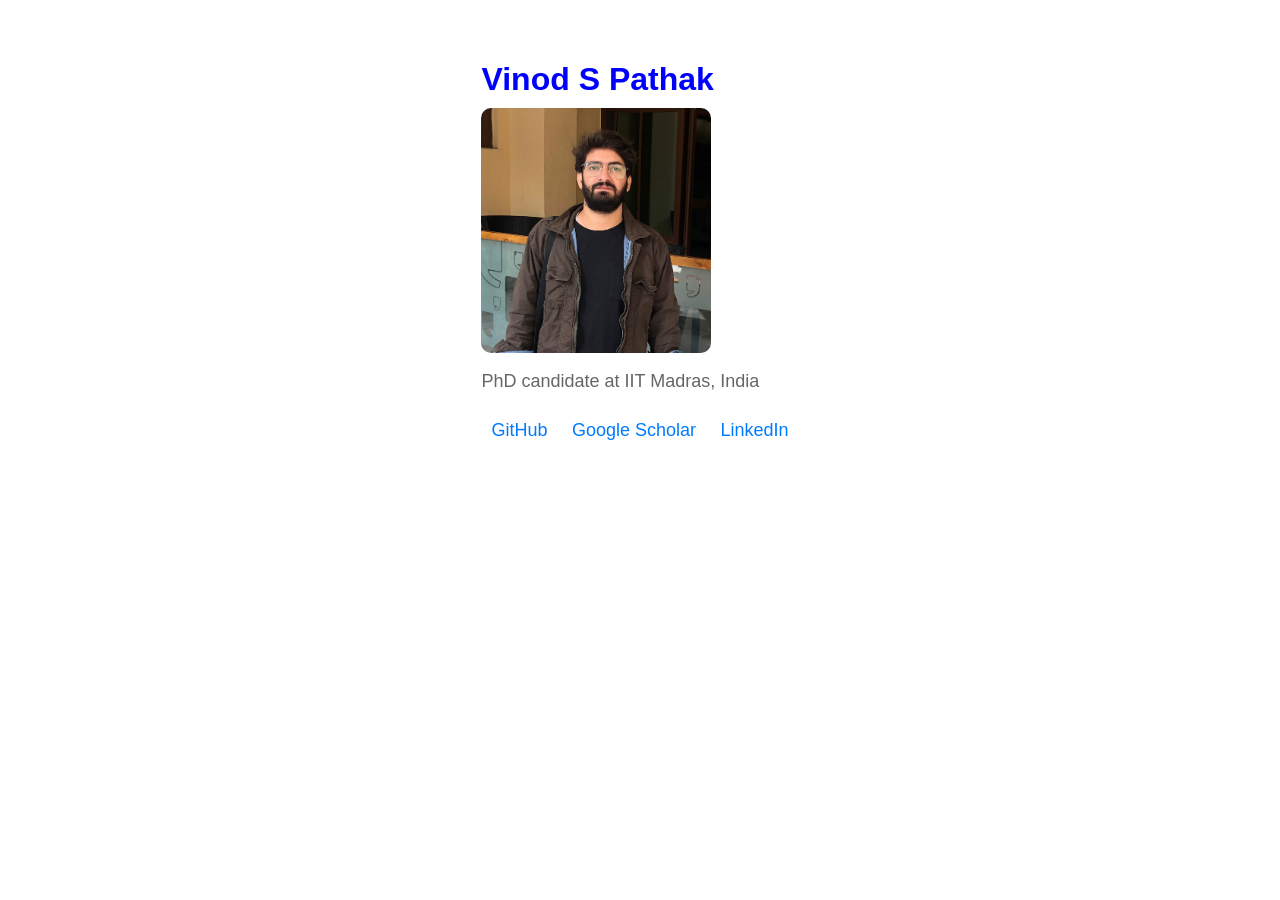
==== index.html @ f6990a07 "Update index.html" ====
<!DOCTYPE html>
<html lang="en">
<head>
    <meta charset="UTF-8">
    <meta name="viewport" content="width=device-width, initial-scale=1.0">
    <title>Vinod S Pathak</title>
    <style>
        body {
            font-family: Arial, sans-serif;
            background-color: white;
            margin: 0;
            padding: 20px;
            display: flex;
            justify-content: center;
        }
        .container {
            max-width: 900px;
            background: white;
            padding: 20px;
            border-radius: 10px;
            text-align: left;
        }
        img {
            width: 230px;  /* Adjust width for portrait */
            height: auto; /* Adjust height for portrait */
            border-radius: 10px; /* Slightly rounded corners */
            margin-top: 10px;
            display: block;
        }
        h1 {
            color: blue; /* Changed name color to blue */
            margin-bottom: 10px;
        }
        p {
            font-size: 18px;
            color: #666;
        }
        .links a {
            display: inline-block;
            margin: 10px;
            text-decoration: none;
            font-size: 18px;
            color: #007BFF;
        }
    </style>
</head>
<body>
    <div class="container">
        <h1>Vinod S Pathak</h1> <!-- Name moved to the left -->
        <img src="profile.jpg" alt="Vinod S Pathak"> <!-- Profile picture below name, now portrait -->
        <p>PhD candidate at IIT Madras, India</p> 
        <div class="links">
            <a href="https://github.com/vinodspathak" target="_blank">GitHub</a>
            <a href="https://scholar.google.com/" target="_blank">Google Scholar</a>
            <a href="https://linkedin.com/in/vinod-s-pathak" target="_blank">LinkedIn</a>
        </div>
    </div>
</body>
</html>
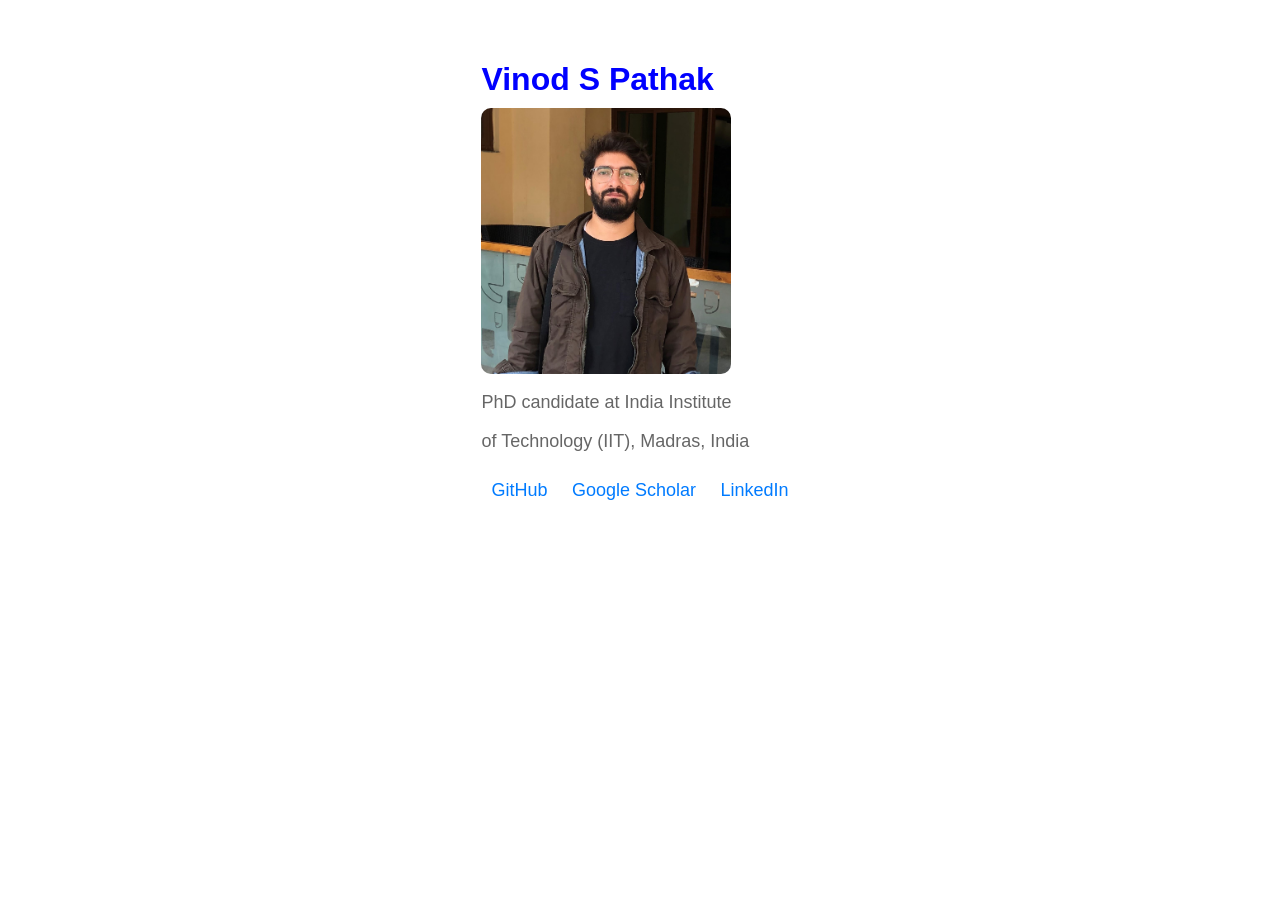
==== commit 44a44e40: "Update index.html" ====
--- a/index.html
+++ b/index.html
@@ -14,14 +14,14 @@
             justify-content: center;
         }
         .container {
-            max-width: 900px;
+            max-width: 700px;
             background: white;
             padding: 20px;
             border-radius: 10px;
             text-align: left;
         }
         img {
-            width: 230px;  /* Adjust width for portrait */
+            width: 250px;  /* Adjust width for portrait */
             height: auto; /* Adjust height for portrait */
             border-radius: 10px; /* Slightly rounded corners */
             margin-top: 10px;
@@ -48,7 +48,9 @@
     <div class="container">
         <h1>Vinod S Pathak</h1> <!-- Name moved to the left -->
         <img src="profile.jpg" alt="Vinod S Pathak"> <!-- Profile picture below name, now portrait -->
-        <p>PhD candidate at IIT Madras, India</p> 
+        <p>PhD candidate at India Institute</p>
+        <p>of Technology (IIT), Madras, India</p>
+        
         <div class="links">
             <a href="https://github.com/vinodspathak" target="_blank">GitHub</a>
             <a href="https://scholar.google.com/" target="_blank">Google Scholar</a>
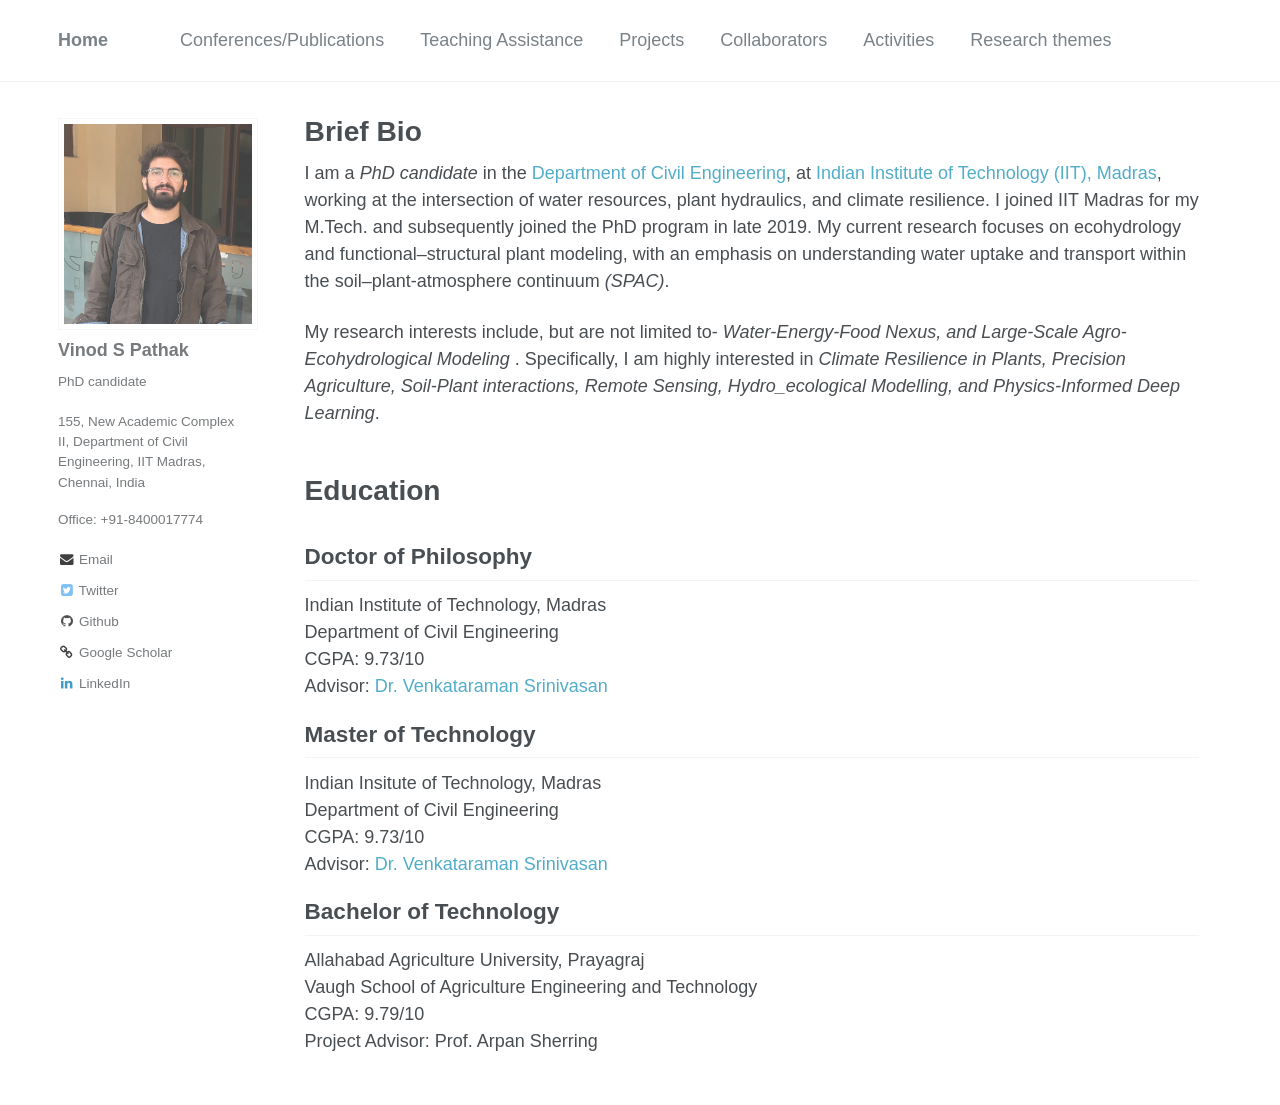
==== commit a9a09d25: "Initial clean personal website" ====
--- a/index.html
+++ b/index.html
@@ -1,61 +1,104 @@
 <!DOCTYPE html>
 <html lang="en">
 <head>
-    <meta charset="UTF-8">
-    <meta name="viewport" content="width=device-width, initial-scale=1.0">
-    <title>Vinod S Pathak</title>
-    <style>
-        body {
-            font-family: Arial, sans-serif;
-            background-color: white;
-            margin: 0;
-            padding: 20px;
-            display: flex;
-            justify-content: center;
-        }
-        .container {
-            max-width: 700px;
-            background: white;
-            padding: 20px;
-            border-radius: 10px;
-            text-align: left;
-        }
-        img {
-            width: 250px;  /* Adjust width for portrait */
-            height: auto; /* Adjust height for portrait */
-            border-radius: 10px; /* Slightly rounded corners */
-            margin-top: 10px;
-            display: block;
-        }
-        h1 {
-            color: blue; /* Changed name color to blue */
-            margin-bottom: 10px;
-        }
-        p {
-            font-size: 18px;
-            color: #666;
-        }
-        .links a {
-            display: inline-block;
-            margin: 10px;
-            text-decoration: none;
-            font-size: 18px;
-            color: #007BFF;
-        }
-    </style>
+	<meta http-equiv="content-type" content="text/html; charset=UTF-8"><meta charset="utf-8"> <!-- begin SEO -->
+	<title>Vinod S Pathak</title>
+	<link href="https://vinodspathak.github.io/feed.xml" type="application/atom+xml" rel="alternate" title="Vinod S Pathak"> 
+	<meta name="HandheldFriendly" content="True">
+	<meta name="MobileOptimized" content="320">
+	<meta name="viewport" content="width=device-width, initial-scale=1.0">
+	<link rel="stylesheet" href="css/main.css">
+	<script src="https://code.jquery.com/jquery-1.10.2.js"></script>
+	<script> 
+		$(function(){
+		  $("#header").load("header.html");
+		  $("#profile_intro").load("profile_intro.html");
+		  $("#button").load("buttons.html");
+		});
+	</script> 
+	<script>
+  (function(i,s,o,g,r,a,m){i['GoogleAnalyticsObject']=r;i[r]=i[r]||function(){
+  (i[r].q=i[r].q||[]).push(arguments)},i[r].l=1*new Date();a=s.createElement(o),
+  m=s.getElementsByTagName(o)[0];a.async=1;a.src=g;m.parentNode.insertBefore(a,m)
+  })(window,document,'script','https://www.google-analytics.com/analytics.js','ga');
+  ga('create', 'UA-96174454-1', 'auto');
+  ga('send', 'pageview');
+</script> 
 </head>
-<body>
-    <div class="container">
-        <h1>Vinod S Pathak</h1> <!-- Name moved to the left -->
-        <img src="profile.jpg" alt="Vinod S Pathak"> <!-- Profile picture below name, now portrait -->
-        <p>PhD candidate at India Institute</p>
-        <p>of Technology (IIT), Madras, India</p>
-        
-        <div class="links">
-            <a href="https://github.com/vinodspathak" target="_blank">GitHub</a>
-            <a href="https://scholar.google.com/" target="_blank">Google Scholar</a>
-            <a href="https://linkedin.com/in/vinod-s-pathak" target="_blank">LinkedIn</a>
-        </div>
-    </div>
-</body>
-</html>
+
+<body data-gr-c-s-loaded="true">
+	<div class="masthead" id="header">	
+	</div>
+	<div id="main" role="main">
+		<div class="sidebar sticky">
+			<div itemscope="" itemtype="http://schema.org/Person">
+				<div class="author__avatar"> 
+					<img src="img/mypic.jpg" alt="Vinod S Pathak" style="width: 300px; height: auto;">
+				</div>
+				<div id="profile_intro" class="author__content">
+					
+				</div>
+				<div class="author__urls-wrapper" id="button"> 
+					
+				</div>
+			</div>
+		</div>
+	<div>
+		<article class="page">
+			<meta itemprop="headline" content="About me">
+			<meta itemprop="description" content="About me">
+			<div class="page__inner-wrap">
+				<header>
+					<h1 class="page__title" itemprop="headline">Brief Bio
+					</h1>
+				</header>
+				<section class="page__content" itemprop="text">
+					<p> I am a <i>PhD candidate</i> in the <a href="https://civil.iitm.ac.in/">Department of Civil Engineering</a>, at <a href="https://iitm.ac.in/">Indian Institute of Technology (IIT), Madras</a>, working at the intersection of water resources, plant hydraulics, and climate resilience. I joined IIT Madras for my M.Tech. and subsequently joined the PhD program in late 2019.  My current research focuses on ecohydrology and functional–structural plant modeling, with an emphasis on understanding water uptake and transport within the soil–plant-atmosphere continuum <i>(SPAC)</i>. </p> 
+
+                    <p>My research interests include, but are not limited to- <i>Water-Energy-Food
+Nexus, and Large-Scale Agro-Ecohydrological Modeling </i>. Specifically, I am highly interested in  <i>Climate Resilience in Plants, Precision Agriculture, Soil-Plant interactions, Remote Sensing, Hydro_ecological Modelling, and Physics-Informed Deep Learning</i>. </p>
+
+                    <br>
+
+                    <h1 class="page__title" itemprop="headline">Education</h1>
+                    <br>
+
+                    <h2 class="page__title" itemprop="headline">Doctor of Philosophy</h2>
+
+                    <p>Indian Institute of Technology, Madras
+                    <br>Department of Civil Engineering
+                    <br>CGPA: 9.73/10
+                    <br>Advisor: <a href="https://civil.iitm.ac.in/faculty/venkatraman/"> Dr. Venkataraman Srinivasan</a></p> 
+
+                    <h2 class="page__title" itemprop="headline">Master of Technology</h2>
+                    <p>Indian Insitute of Technology, Madras
+                    <br>Department of Civil Engineering
+                    <br>CGPA: 9.73/10
+                    <br> Advisor: <a href="https://civil.iitm.ac.in/faculty/venkatraman/"> Dr. Venkataraman Srinivasan</a></p> 
+
+                    <h2 class="page__title" itemprop="headline">Bachelor of Technology</h2>
+                    <p>Allahabad Agriculture University, Prayagraj
+                    <br>Vaugh School of Agriculture Engineering and Technology
+                    <br>CGPA: 9.79/10
+                    <br>Project Advisor: Prof. Arpan Sherring</p>  
+                    
+
+                    
+
+					
+					
+
+					
+				</section>
+				<footer class="page__meta"></footer>
+			</div>
+		</article>
+	</div>
+
+
+
+<script src="js/main.js">
+</script>
+
+
+</body><span class="gr__tooltip"><span class="gr__tooltip-content"></span><i class="gr__tooltip-logo"></i><span class="gr__triangle"></span></span></html>
--- a/css/main.css
+++ b/css/main.css
@@ -0,0 +1,4 @@
+a:focus{outline:thin dotted #f89406;outline:5px auto #f89406;outline-offset:-2px}*,*:before,*:after{-moz-box-sizing:border-box;-webkit-box-sizing:border-box;box-sizing:border-box}html{box-sizing:border-box;background-color:#fff;font-size:16px;-webkit-text-size-adjust:100%;-ms-text-size-adjust:100%}@media (min-width: 31.25em){html{font-size:18px}}body{margin:0}::-moz-selection{color:#fff;background:#000}::selection{color:#fff;background:#000}article,aside,details,figcaption,figure,footer,header,hgroup,main,nav,section{display:block}audio,canvas,video{display:inline-block;*display:inline;*zoom:1}audio:not([controls]){display:none}a{color:#52adc8}a:hover,a:active{outline:0}sub,sup{position:relative;font-size:75%;line-height:0;vertical-align:baseline}sup{top:-0.5em}sub{bottom:-0.25em}img{max-width:100%;width:auto\9;height:auto;vertical-align:middle;border:0;-ms-interpolation-mode:bicubic}#map_canvas img,.google-maps img{max-width:none}button,input,select,textarea{margin:0;font-size:100%;vertical-align:middle}button,input{*overflow:visible;line-height:normal}button::-moz-focus-inner,input::-moz-focus-inner{padding:0;border:0}button,html input[type="button"],input[type="reset"],input[type="submit"]{-webkit-appearance:button;cursor:pointer}label,select,button,input[type="button"],input[type="reset"],input[type="submit"],input[type="radio"],input[type="checkbox"]{cursor:pointer}input[type="search"]{box-sizing:content-box;-webkit-appearance:textfield}input[type="search"]::-webkit-search-decoration,input[type="search"]::-webkit-search-cancel-button{-webkit-appearance:none}textarea{overflow:auto;vertical-align:top}body{margin:0;padding:0;color:#494e52;font-family:-apple-system,".SFNSText-Regular","San Francisco","Roboto","Segoe UI","Helvetica Neue","Lucida Grande",Arial,sans-serif;line-height:1.5}body.overflow--hidden{overflow:hidden}h1,h2,h3,h4,h5,h6{margin:2em 0 0.5em;line-height:1.2;font-family:-apple-system,".SFNSText-Regular","San Francisco","Roboto","Segoe UI","Helvetica Neue","Lucida Grande",Arial,sans-serif;font-weight:bold}h1{margin-top:0;font-size:1.563em}h2{font-size:1.25em}h3{font-size:1em}h4{font-size:.75em}h5{font-size:.75em}h6{font-size:.75em}small,.small{font-size:.75em}p{margin-bottom:1.3em}u,ins{text-decoration:none;border-bottom:1px solid #494e52}u a,ins a{color:inherit}del a{color:inherit}p,pre,blockquote,ul,ol,dl,figure,table,fieldset{orphans:3;widows:3}abbr[title],abbr[data-original-title]{text-decoration:none;cursor:help;border-bottom:1px dotted #494e52}blockquote{margin:2em 1em 2em 0;padding-left:1em;padding-right:1em;font-style:italic;border-left:0.25em solid #7a8288}blockquote cite{font-style:italic}blockquote cite:before{content:"\2014";padding-right:5px}a:hover,a:active{outline:0}tt,code,kbd,samp,pre{font-family:Monaco,Consolas,"Lucida Console",monospace}pre{overflow-x:auto}p>code,a>code,li>code,figcaption>code,td>code{padding-top:0.1rem;padding-bottom:0.1rem;font-size:.75em;background:#fafafa;border:1px solid #f2f3f3;border-radius:4px;box-shadow:0 1px 1px rgba(0,0,0,0.125)}p>code:before,p>code:after,a>code:before,a>code:after,li>code:before,li>code:after,figcaption>code:before,figcaption>code:after,td>code:before,td>code:after{letter-spacing:-0.2em;content:"\00a0"}hr{display:block;margin:1em 0;border:0;border-top:1px solid #f2f3f3}ul li,ol li{margin-bottom:0.5em}li ul,li ol{margin-top:0.5em}figure{display:-webkit-box;display:flex;-webkit-box-pack:justify;justify-content:space-between;-webkit-box-align:start;align-items:flex-start;flex-wrap:wrap;margin:2em 0}figure img,figure iframe,figure .fluid-width-video-wrapper{margin-bottom:1em}figure img{width:100%;border-radius:4px;-webkit-transition:all 0.2s ease-in-out;transition:all 0.2s ease-in-out}figure>a{display:block}@media (min-width: 25em){figure.half>a,figure.half>img{width:calc(50% - 0.5em)}}figure.half figcaption{width:100%}@media (min-width: 25em){figure.third>a,figure.third>img{width:calc(33.3333% - 0.5em)}}figure.third figcaption{width:100%}figcaption{margin-bottom:0.5em;color:#777a7d;font-family:Georgia,Times,serif;font-size:.75em}figcaption a{color:inherit;text-decoration:none;border-bottom:1px solid #bdc1c4;-webkit-transition:all 0.2s ease-in-out;transition:all 0.2s ease-in-out}figcaption a:hover{color:#000;border-bottom-color:#000}svg:not(:root){overflow:hidden}nav ul{margin:0;padding:0}nav li{list-style:none}nav a{text-decoration:none}nav ul li,nav ol li{margin-bottom:0}nav li ul,nav li ol{margin-top:0}b,i,strong,em,blockquote,p,q,span,figure,img,h1,h2,header,input,a,tr,td,form button,input[type="submit"],.btn,#goog-wm-sb,.highlight,.archive__item-teaser{-webkit-transition:all 0.2s ease-in-out;transition:all 0.2s ease-in-out}.hidden{display:none;visibility:hidden}.load{display:none}.transparent{opacity:0}.visually-hidden,.screen-reader-text,.screen-reader-text span,.screen-reader-shortcut{position:absolute !important;clip:rect(1px, 1px, 1px, 1px);height:1px !important;width:1px !important;border:0 !important;overflow:hidden}body:hover .visually-hidden a,body:hover .visually-hidden input,body:hover .visually-hidden button{display:none !important}.screen-reader-text:focus,.screen-reader-shortcut:focus{clip:auto !important;height:auto !important;width:auto !important;display:block;font-size:1em;font-weight:bold;padding:15px 23px 14px;background:#fff;z-index:100000;text-decoration:none;box-shadow:0 0 2px 2px rgba(0,0,0,0.6)}.skip-link{position:fixed;z-index:20;margin:0;font-family:-apple-system,".SFNSText-Regular","San Francisco","Roboto","Segoe UI","Helvetica Neue","Lucida Grande",Arial,sans-serif;white-space:nowrap}.skip-link li{height:0;width:0;list-style:none}.text-left{text-align:left}.text-center{text-align:center}.text-right{text-align:right}.text-justify{text-align:justify}.text-nowrap{white-space:nowrap}.cf{clear:both}.wrapper{max-width:600px;margin-left:auto;margin-right:auto}.wrapper:after{content:" ";display:block;clear:both}.align-left{display:block;margin-left:auto;margin-right:auto}@media (min-width: 25em){.align-left{float:left;margin-right:1em}}.align-right{display:block;margin-left:auto;margin-right:auto}@media (min-width: 25em){.align-right{float:right;margin-left:1em}}.align-center{display:block;margin-left:auto;margin-right:auto}@media (min-width: 37.5em){.full{margin-right:-19.49153% !important}}.icon{display:inline-block;fill:currentColor;width:1em;height:1.1em;line-height:1;position:relative;top:-0.1em;vertical-align:middle}.social-icons .fa{color:#000}.social-icons .fa-behance,.social-icons .fa-behance-square{color:#1769FF}.social-icons .fa-dribbble{color:#ea4c89}.social-icons .fa-facebook,.social-icons .fa-facebook-square{color:#3b5998}.social-icons .fa-flickr{color:#ff0084}.social-icons .fa-foursquare{color:#0072b1}.social-icons .fa-github,.social-icons .fa-github-alt,.social-icons .fa-github-square{color:#171516}.social-icons .fa-google-plus,.social-icons .fa-google-plus-square{color:#dd4b39}.social-icons .fa-instagram{color:#517fa4}.social-icons .fa-lastfm,.social-icons .fa-lastfm-square{color:#d51007}.social-icons .fa-linkedin,.social-icons .fa-linkedin-square{color:#007bb6}.social-icons .fa-pinterest,.social-icons .fa-pinterest-p,.social-icons .fa-pinterest-square{color:#cb2027}.social-icons .fa-rss,.social-icons .fa-rss-square{color:#fa9b39}.social-icons .fa-soundcloud{color:#f30}.social-icons .fa-stack-exchange,.social-icons .fa-stack-overflow{color:#fe7a15}.social-icons .fa-tumblr,.social-icons .fa-tumblr-square{color:#32506d}.social-icons .fa-twitter,.social-icons .fa-twitter-square{color:#55acee}.social-icons .fa-vimeo,.social-icons .fa-vimeo-square{color:#1ab7ea}.social-icons .fa-vine{color:#00bf8f}.social-icons .fa-youtube,.social-icons .fa-youtube-square,.social-icons .fa-youtube-play{color:#b00}.social-icons .fa-xing,.social-icons .fa-xing-square{color:#006567}.navicon{position:relative;width:28px;height:4px;background:#fff;margin:auto;-webkit-transition:0.3s;transition:0.3s}.navicon:before,.navicon:after{content:"";position:absolute;left:0;width:28px;height:4px;background:#fff;-webkit-transition:0.3s;transition:0.3s}.navicon:before{top:-8px}.navicon:after{bottom:-8px}.close .navicon{background:transparent}.close .navicon:before,.close .navicon:after{-webkit-transform-origin:50% 50%;-ms-transform-origin:50% 50%;transform-origin:50% 50%;top:0;width:28px}.close .navicon:before{-webkit-transform:rotate3d(0, 0, 1, 45deg);transform:rotate3d(0, 0, 1, 45deg)}.close .navicon:after{-webkit-transform:rotate3d(0, 0, 1, -45deg);transform:rotate3d(0, 0, 1, -45deg)}@media (min-width: 37.5em){.sticky{clear:both;position:-webkit-sticky;position:sticky;top:2em}.sticky::after{clear:both;content:"";display:table}.sticky>*{display:block}}.well{min-height:20px;padding:19px;margin-bottom:20px;background-color:#f5f5f5;border:1px solid #e3e3e3;border-radius:4px;box-shadow:inset 0 1px 1px rgba(0,0,0,0.05)}.show-modal{overflow:hidden;position:relative}.show-modal:before{position:absolute;content:"";top:0;left:0;width:100%;height:100%;z-index:999;background-color:rgba(255,255,255,0.85)}.show-modal .modal{display:block}.modal{display:none;position:fixed;width:300px;top:50%;left:50%;margin-left:-150px;margin-top:-150px;min-height:0;z-index:9999;background:#fff;border:1px solid #f2f3f3;border-radius:4px;box-shadow:0 1px 1px rgba(0,0,0,0.125)}.modal__title{margin:0;padding:0.5em 1em}.modal__supporting-text{padding:0 1em 0.5em 1em}.modal__actions{padding:0.5em 1em;border-top:1px solid #f2f3f3}.footnote{color:#9ba1a6;text-decoration:none}.footnotes{color:#9ba1a6}.footnotes ol,.footnotes li,.footnotes p{margin-bottom:0;font-size:.75em}a.reversefootnote{color:#7a8288;text-decoration:none}a.reversefootnote:hover{text-decoration:underline}.required{color:#ee5f5b;font-weight:bold}@-webkit-keyframes intro{0%{opacity:0}100%{opacity:1}}@keyframes intro{0%{opacity:0}100%{opacity:1}}table{margin-bottom:1em;width:100%;font-family:-apple-system,".SFNSText-Regular","San Francisco","Roboto","Segoe UI","Helvetica Neue","Lucida Grande",Arial,sans-serif;font-size:.75em;border-collapse:collapse;border:1px solid #bdc1c4}table+table{margin-top:1em}thead{background-color:#f2f3f3;border-bottom:1px solid #bdc1c4}th{padding:0.5em;font-weight:bold;text-align:left;border-right:1px solid #bdc1c4}td{padding:0.5em;border-bottom:1px solid #bdc1c4;border-right:1px solid #bdc1c4}tr,td,th{vertical-align:middle}.btn,#goog-wm-sb{display:inline-block;margin-bottom:0.25em;padding:0.5em 1em;color:#fff !important;font-family:-apple-system,".SFNSText-Regular","San Francisco","Roboto","Segoe UI","Helvetica Neue","Lucida Grande",Arial,sans-serif;font-size:.75em;font-weight:bold;text-align:center;text-decoration:none;background-color:#7a8288;border:0 !important;border-radius:4px;cursor:pointer}.btn:hover,#goog-wm-sb:hover{background-color:#333}.btn .icon,#goog-wm-sb .icon{margin-right:0.5em}.btn .icon+.hidden,#goog-wm-sb .icon+.hidden{margin-left:-0.5em}.btn--block{display:block;width:100%}.btn--block+.btn--block{margin-top:0.25em}.btn--inverse{color:#7a8288 !important;border:1px solid #bdc1c4 !important;background-color:#fff}.btn--inverse:hover{color:#fff !important;border-color:#7a8288}.btn--light-outline{border:1px solid #fff !important;background-color:transparent}.btn--info{background-color:#52adc8}.btn--info:hover{background-color:#428aa0}.btn--warning{background-color:#f89406}.btn--warning:hover{background-color:#c67605}.btn--success{background-color:#62c462}.btn--success:hover{background-color:#4e9d4e}.btn--danger{background-color:#ee5f5b}.btn--danger:hover{background-color:#be4c49}.btn--disabled{pointer-events:none;cursor:not-allowed;filter:alpha(opacity=65);box-shadow:none;opacity:0.65}.btn--facebook{background-color:#3b5998}.btn--facebook:hover{background-color:#2f477a}.btn--twitter{background-color:#55acee}.btn--twitter:hover{background-color:#448abe}.btn--google-plus{background-color:#dd4b39}.btn--google-plus:hover{background-color:#b13c2e}.btn--linkedin{background-color:#007bb6}.btn--linkedin:hover{background-color:#006292}.btn--x-large{font-size:1.25em}.btn--large{font-size:1em}.btn--small{font-size:.6875em}.notice{margin:2em 0 !important;padding:1em;font-family:-apple-system,".SFNSText-Regular","San Francisco","Roboto","Segoe UI","Helvetica Neue","Lucida Grande",Arial,sans-serif;font-size:.75em !important;text-indent:initial;background-color:#f8f9f9;border-radius:4px;box-shadow:0 1px 1px rgba(189,193,196,0.25)}.notice h4{margin-top:0 !important;margin-bottom:0.75em}.page__content .notice h4{margin-bottom:0;font-size:1em}.notice p:last-child{margin-bottom:0 !important}.notice h4+p{margin-top:0;padding-top:0}.notice a{color:#bdc1c4}.notice a:hover{color:#717476}.notice code{background-color:#fcfcfc}.notice ul:last-child{margin-bottom:0}.notice--primary{margin:2em 0 !important;padding:1em;font-family:-apple-system,".SFNSText-Regular","San Francisco","Roboto","Segoe UI","Helvetica Neue","Lucida Grande",Arial,sans-serif;font-size:.75em !important;text-indent:initial;background-color:#f2f3f3;border-radius:4px;box-shadow:0 1px 1px rgba(122,130,136,0.25)}.notice--primary h4{margin-top:0 !important;margin-bottom:0.75em}.page__content .notice--primary h4{margin-bottom:0;font-size:1em}.notice--primary p:last-child{margin-bottom:0 !important}.notice--primary h4+p{margin-top:0;padding-top:0}.notice--primary a{color:#7a8288}.notice--primary a:hover{color:#494e52}.notice--primary code{background-color:#f8f9f9}.notice--primary ul:last-child{margin-bottom:0}.notice--info{margin:2em 0 !important;padding:1em;font-family:-apple-system,".SFNSText-Regular","San Francisco","Roboto","Segoe UI","Helvetica Neue","Lucida Grande",Arial,sans-serif;font-size:.75em !important;text-indent:initial;background-color:#eef7fa;border-radius:4px;box-shadow:0 1px 1px rgba(82,173,200,0.25)}.notice--info h4{margin-top:0 !important;margin-bottom:0.75em}.page__content .notice--info h4{margin-bottom:0;font-size:1em}.notice--info p:last-child{margin-bottom:0 !important}.notice--info h4+p{margin-top:0;padding-top:0}.notice--info a{color:#52adc8}.notice--info a:hover{color:#316878}.notice--info code{background-color:#f6fbfc}.notice--info ul:last-child{margin-bottom:0}.notice--warning{margin:2em 0 !important;padding:1em;font-family:-apple-system,".SFNSText-Regular","San Francisco","Roboto","Segoe UI","Helvetica Neue","Lucida Grande",Arial,sans-serif;font-size:.75em !important;text-indent:initial;background-color:#fef4e6;border-radius:4px;box-shadow:0 1px 1px rgba(248,148,6,0.25)}.notice--warning h4{margin-top:0 !important;margin-bottom:0.75em}.page__content .notice--warning h4{margin-bottom:0;font-size:1em}.notice--warning p:last-child{margin-bottom:0 !important}.notice--warning h4+p{margin-top:0;padding-top:0}.notice--warning a{color:#f89406}.notice--warning a:hover{color:#955904}.notice--warning code{background-color:#fffaf3}.notice--warning ul:last-child{margin-bottom:0}.notice--success{margin:2em 0 !important;padding:1em;font-family:-apple-system,".SFNSText-Regular","San Francisco","Roboto","Segoe UI","Helvetica Neue","Lucida Grande",Arial,sans-serif;font-size:.75em !important;text-indent:initial;background-color:#eff9ef;border-radius:4px;box-shadow:0 1px 1px rgba(98,196,98,0.25)}.notice--success h4{margin-top:0 !important;margin-bottom:0.75em}.page__content .notice--success h4{margin-bottom:0;font-size:1em}.notice--success p:last-child{margin-bottom:0 !important}.notice--success h4+p{margin-top:0;padding-top:0}.notice--success a{color:#62c462}.notice--success a:hover{color:#3b763b}.notice--success code{background-color:#f7fcf7}.notice--success ul:last-child{margin-bottom:0}.notice--danger{margin:2em 0 !important;padding:1em;font-family:-apple-system,".SFNSText-Regular","San Francisco","Roboto","Segoe UI","Helvetica Neue","Lucida Grande",Arial,sans-serif;font-size:.75em !important;text-indent:initial;background-color:#fdefef;border-radius:4px;box-shadow:0 1px 1px rgba(238,95,91,0.25)}.notice--danger h4{margin-top:0 !important;margin-bottom:0.75em}.page__content .notice--danger h4{margin-bottom:0;font-size:1em}.notice--danger p:last-child{margin-bottom:0 !important}.notice--danger h4+p{margin-top:0;padding-top:0}.notice--danger a{color:#ee5f5b}.notice--danger a:hover{color:#8f3937}.notice--danger code{background-color:#fef7f7}.notice--danger ul:last-child{margin-bottom:0}.masthead{position:relative;border-bottom:1px solid #f2f3f3;-webkit-animation:intro 0.3s both;animation:intro 0.3s both;-webkit-animation-delay:0.15s;animation-delay:0.15s;z-index:20}.masthead__inner-wrap{max-width:600px;margin-left:auto;margin-right:auto;clear:both;padding:1em 1em 1em;font-family:-apple-system,".SFNSText-Regular","San Francisco","Roboto","Segoe UI","Helvetica Neue","Lucida Grande",Arial,sans-serif}.masthead__inner-wrap:after{content:" ";display:block;clear:both}.masthead__inner-wrap::after{clear:both;content:"";display:table}@media (min-width: 75em){.masthead__inner-wrap{max-width:1200px}}.masthead__inner-wrap nav{z-index:10}.masthead__inner-wrap a{text-decoration:none}.masthead__menu ul{margin:0;padding:0;clear:both;list-style-type:none}.masthead__menu-item{display:block;list-style-type:none;white-space:nowrap}.masthead__menu-item--lg{padding-right:2em;font-weight:700}.breadcrumbs{max-width:600px;margin-left:auto;margin-right:auto;clear:both;margin-top:0;margin-bottom:0;padding-left:2em;padding-right:2em;font-family:-apple-system,".SFNSText-Regular","San Francisco","Roboto","Segoe UI","Helvetica Neue","Lucida Grande",Arial,sans-serif;-webkit-animation:intro 0.3s both;animation:intro 0.3s both;-webkit-animation-delay:0.30s;animation-delay:0.30s}.breadcrumbs:after{content:" ";display:block;clear:both}.breadcrumbs::after{clear:both;content:"";display:table}@media (min-width: 37.5em){.breadcrumbs{padding-left:1em;padding-right:1em}}@media (min-width: 75em){.breadcrumbs{max-width:1200px}}.breadcrumbs ol{padding:0;list-style:none;font-size:.75em}@media (min-width: 37.5em){.breadcrumbs ol{width:83.05085%;float:right;margin-right:0}}@media (min-width: 75em){.breadcrumbs ol{padding-left:4.23729%}}.breadcrumbs li{display:inline}.breadcrumbs .current{font-weight:bold}.pagination{clear:both;width:100%;float:left;margin-left:0;margin-right:0;clear:both;margin-top:1em;padding-top:1em}.pagination::after{clear:both;content:"";display:table}.pagination ul{margin:0;padding:0;list-style-type:none;font-family:-apple-system,".SFNSText-Regular","San Francisco","Roboto","Segoe UI","Helvetica Neue","Lucida Grande",Arial,sans-serif}.pagination li{display:block;float:left;margin-left:-1px}.pagination li a{margin-bottom:0.25em;padding:0.5em 1em;font-family:-apple-system,".SFNSText-Regular","San Francisco","Roboto","Segoe UI","Helvetica Neue","Lucida Grande",Arial,sans-serif;font-size:14px;font-weight:bold;line-height:1.5;text-align:center;text-decoration:none;color:#9ba1a6;border:1px solid #bdc1c4;border-radius:0}.pagination li a:hover{color:#3e8296}.pagination li a.current{color:#fff;background:#7a8288}.pagination li a.disabled{color:#dee0e1;pointer-events:none;cursor:not-allowed}.pagination li:first-child{margin-left:0}.pagination li:first-child a{border-top-left-radius:4px;border-bottom-left-radius:4px}.pagination li:last-child a{border-top-right-radius:4px;border-bottom-right-radius:4px}.pagination--pager{display:block;padding:1em 2em;float:left;width:50%;font-family:-apple-system,".SFNSText-Regular","San Francisco","Roboto","Segoe UI","Helvetica Neue","Lucida Grande",Arial,sans-serif;font-size:1em;font-weight:bold;text-align:center;text-decoration:none;color:#bdc1c4;border:1px solid #bdc1c4;border-radius:4px}.pagination--pager:hover{color:#3e8296}.pagination--pager:first-child{border-top-right-radius:0;border-bottom-right-radius:0}.pagination--pager:last-child{margin-left:-1px;border-top-left-radius:0;border-bottom-left-radius:0}.pagination--pager.disabled{color:#dee0e1;pointer-events:none;cursor:not-allowed}.page__content+.pagination,.page__meta+.pagination,.comment__date+.pagination,.page__share+.pagination,.page__comments+.pagination{margin-top:2em;padding-top:2em;border-top:1px solid #f2f3f3}.greedy-nav{position:relative;min-width:250px;background:#fff}.greedy-nav a{display:block;margin:0 1rem;padding:0.5rem 0;color:#7a8288;text-decoration:none}.greedy-nav a:hover{color:#5c6266}.greedy-nav button{position:absolute;height:100%;right:0;padding:0 0.5rem;border:0;outline:none;background-color:#7a8288;color:#fff;cursor:pointer}.greedy-nav .visible-links{display:table}.greedy-nav .visible-links li{display:table-cell;vertical-align:middle}.greedy-nav .visible-links li:first-child{font-weight:bold}.greedy-nav .visible-links li:first-child a{margin-left:0}.greedy-nav .visible-links li:last-child a{margin-right:0}.greedy-nav .visible-links a{position:relative}.greedy-nav .visible-links a:before{content:"";position:absolute;left:0;bottom:0;height:4px;background:#bdc1c4;width:100%;-webkit-transition:all 0.2s ease-in-out;transition:all 0.2s ease-in-out;-webkit-transform:scaleX(0);-ms-transform:scaleX(0);transform:scaleX(0)}.greedy-nav .visible-links a:hover:before{-webkit-transform:scaleX(1);-ms-transform:scaleX(1);transform:scaleX(1)}.greedy-nav .hidden-links{position:absolute;top:100%;right:0;margin-top:15px;padding:5px;border:1px solid #f2f3f3;border-radius:4px;background:#fff;box-shadow:0 0 10px rgba(0,0,0,0.25)}.greedy-nav .hidden-links a{margin:0;padding:10px 20px;font-size:1em}.greedy-nav .hidden-links a:hover{color:#5c6266;background:#dee0e1}.greedy-nav .hidden-links:before{content:"";position:absolute;top:-11px;right:10px;width:0;border-style:solid;border-width:0 10px 10px;border-color:#f2f3f3 transparent;display:block;z-index:0}.greedy-nav .hidden-links:after{content:"";position:absolute;top:-10px;right:10px;width:0;border-style:solid;border-width:0 10px 10px;border-color:#fff transparent;display:block;z-index:1}.greedy-nav .hidden-links li{display:block;border-bottom:1px solid #f2f3f3}.greedy-nav .hidden-links li:last-child{border-bottom:none}.nav__list{font-size:1.25rem}.nav__list ul{margin-bottom:1em}.nav__list a{display:block;padding:0.125em 0;color:inherit}.nav__list a:hover{text-decoration:underline}.nav__list .active{margin-left:-0.5em;padding-left:0.5em;padding-right:0.5em;color:#fff;font-weight:bold;background:#7a8288;border-radius:4px}.nav__list .active:hover{color:#fff}.nav__title{margin:0;padding:0.5rem 1rem;font-family:-apple-system,".SFNSText-Regular","San Francisco","Roboto","Segoe UI","Helvetica Neue","Lucida Grande",Arial,sans-serif;font-size:1em;font-weight:bold}.nav__sub-title{display:block;margin:0.5rem 0;padding:0.5rem 0;font-family:-apple-system,".SFNSText-Regular","San Francisco","Roboto","Segoe UI","Helvetica Neue","Lucida Grande",Arial,sans-serif;font-size:.75em;font-weight:bold;text-transform:uppercase;border-bottom:1px solid #f2f3f3}.toc{font-family:-apple-system,".SFNSText-Regular","San Francisco","Roboto","Segoe UI","Helvetica Neue","Lucida Grande",Arial,sans-serif;color:#7a8288;text-transform:uppercase;letter-spacing:1px;background-color:#fff;border:1px solid #f2f3f3;border-radius:4px;box-shadow:0 1px 1px rgba(0,0,0,0.125)}.toc .nav__title{color:#fff;font-size:.75em;background:#7a8288;border-top-left-radius:4px;border-top-right-radius:4px}.toc__menu{margin:0;padding:0;width:100%;list-style:none;font-size:0.8rem}.toc__menu a{display:block;padding:0.5rem 1rem;color:#7a8288;font-size:.6875em;font-weight:bold;line-height:1.5;border-bottom:1px solid #f2f3f3}.toc__menu a:hover{color:#000;background:#f2f3f3}.toc__menu>li:last-child a{border-bottom:none}.toc__menu li ul>li a{padding-left:2rem;font-weight:normal}.toc__menu li>ul li{display:none}@media (min-width: 31.25em){.toc__menu li>ul li{display:block}}.page__footer{clear:both;width:100%;float:left;margin-left:0;margin-right:0;clear:both;margin-top:3em;color:#9ba1a6;-webkit-animation:intro 0.3s both;animation:intro 0.3s both;-webkit-animation-delay:0.45s;animation-delay:0.45s;background-color:#f2f3f3;border-top:1px solid #bdc1c4}.page__footer::after{clear:both;content:"";display:table}.page__footer footer{max-width:600px;margin-left:auto;margin-right:auto;clear:both;margin-top:2em;padding:0 1em 2em}.page__footer footer:after{content:" ";display:block;clear:both}.page__footer footer::after{clear:both;content:"";display:table}@media (min-width: 75em){.page__footer footer{max-width:1200px}}.page__footer a{color:inherit;text-decoration:none}.page__footer a:hover{text-decoration:underline}.page__footer .fa{color:#9ba1a6}.page__footer-copyright{font-family:-apple-system,".SFNSText-Regular","San Francisco","Roboto","Segoe UI","Helvetica Neue","Lucida Grande",Arial,sans-serif;font-size:.6875em}.page__footer-follow ul{margin:0;padding:0;list-style-type:none}.page__footer-follow li{display:inline-block;padding-top:5px;padding-bottom:5px;font-family:-apple-system,".SFNSText-Regular","San Francisco","Roboto","Segoe UI","Helvetica Neue","Lucida Grande",Arial,sans-serif;font-size:.75em;text-transform:uppercase}.page__footer-follow li+li:before{content:"";padding-right:5px}.page__footer-follow a{padding-right:10px;font-weight:bold}div.highlighter-rouge,figure.highlight{position:relative;margin-bottom:1em;padding:1em;border:1px solid #f2f3f3;border-radius:4px;background-color:#fafafa;box-shadow:0 1px 1px rgba(0,0,0,0.125)}div.highlighter-rouge:before,figure.highlight:before{position:absolute;top:0;right:0;padding:0.5em;background-color:#f2f3f3;content:"\f121";font-family:"fontawesome" !important;font-size:.75em;line-height:1;text-transform:none;speak:none}div.highlighter-rouge .highlight,figure.highlight .highlight{margin:0;font-family:Monaco,Consolas,"Lucida Console",monospace;font-size:.6875em;line-height:1.8}.highlight table td{padding:5px}.highlight table pre{margin:0}.highlight .c{color:#93a1a1}.highlight .err{color:#586e75}.highlight .g{color:#586e75}.highlight .k{color:#859900}.highlight .l{color:#586e75}.highlight .n{color:#586e75}.highlight .o{color:#859900}.highlight .x{color:#cb4b16}.highlight .p{color:#586e75}.highlight .cm{color:#93a1a1}.highlight .cp{color:#859900}.highlight .c1{color:#93a1a1}.highlight .cs{color:#859900}.highlight .gd{color:#2aa198}.highlight .ge{color:#586e75;font-style:italic}.highlight .gr{color:#dc322f}.highlight .gh{color:#cb4b16}.highlight .gi{color:#859900}.highlight .go{color:#586e75}.highlight .gp{color:#586e75}.highlight .gs{color:#586e75;font-weight:bold}.highlight .gu{color:#cb4b16}.highlight .gt{color:#586e75}.highlight .kc{color:#cb4b16}.highlight .kd{color:#22b3eb}.highlight .kn{color:#859900}.highlight .kp{color:#859900}.highlight .kr{color:#22b3eb}.highlight .kt{color:#dc322f}.highlight .ld{color:#586e75}.highlight .m{color:#2aa198}.highlight .s{color:#2aa198}.highlight .na{color:#586e75}.highlight .nb{color:#B58900}.highlight .nc{color:#22b3eb}.highlight .no{color:#cb4b16}.highlight .nd{color:#22b3eb}.highlight .ni{color:#cb4b16}.highlight .ne{color:#cb4b16}.highlight .nf{color:#22b3eb}.highlight .nl{color:#586e75}.highlight .nn{color:#586e75}.highlight .nx{color:#586e75}.highlight .py{color:#586e75}.highlight .nt{color:#22b3eb}.highlight .nv{color:#22b3eb}.highlight .ow{color:#859900}.highlight .w{color:#586e75}.highlight .mf{color:#2aa198}.highlight .mh{color:#2aa198}.highlight .mi{color:#2aa198}.highlight .mo{color:#2aa198}.highlight .sb{color:#93a1a1}.highlight .sc{color:#2aa198}.highlight .sd{color:#586e75}.highlight .s2{color:#2aa198}.highlight .se{color:#cb4b16}.highlight .sh{color:#586e75}.highlight .si{color:#2aa198}.highlight .sx{color:#2aa198}.highlight .sr{color:#dc322f}.highlight .s1{color:#2aa198}.highlight .ss{color:#2aa198}.highlight .bp{color:#22b3eb}.highlight .vc{color:#22b3eb}.highlight .vg{color:#22b3eb}.highlight .vi{color:#22b3eb}.highlight .il{color:#2aa198}form{margin:0 0 5px 0}form fieldset{margin-bottom:5px;padding:0;border-width:0}form legend{display:block;width:100%;margin-bottom:10px;*margin-left:-7px;padding:0;color:#494e52;border:0;border-bottom:1px solid #ccc;white-space:normal}form p{margin-bottom:5px / 2}form ul{list-style-type:none;margin:0 0 5px 0;padding:0}form br{display:none}label,input,button,select,textarea{vertical-align:baseline;*vertical-align:middle}input,button,select,textarea{box-sizing:border-box;font-family:-apple-system,".SFNSText-Regular","San Francisco","Roboto","Segoe UI","Helvetica Neue","Lucida Grande",Arial,sans-serif}label{display:block;margin-bottom:0.25em;color:#494e52;cursor:pointer}label small{font-size:.75em}label input,label textarea,label select{display:block}input,textarea,select{display:inline-block;width:100%;padding:0.25em;margin-bottom:0.5em;color:#494e52;background-color:#fff;border:1px solid #ccc;border-radius:4px;box-shadow:0 1px 1px rgba(0,0,0,0.125)}input:hover,textarea:hover,select:hover{border-color:#bdc1c4}.input-mini{width:60px}.input-small{width:90px}input[type="image"],input[type="checkbox"],input[type="radio"]{width:auto;height:auto;padding:0;margin:3px 0;*margin-top:0;line-height:normal;cursor:pointer;border-radius:0;border:0 \9}input[type="checkbox"],input[type="radio"]{box-sizing:border-box;padding:0;*width:13px;*height:13px}input[type="image"]{border:0;box-shadow:none}input[type="file"]{width:auto;padding:initial;line-height:initial;border:initial;background-color:transparent;background-color:initial;box-shadow:none}input[type="button"],input[type="reset"],input[type="submit"]{width:auto;height:auto;cursor:pointer;*overflow:visible}select,input[type="file"]{*margin-top:4px}select{width:auto;background-color:#fff}select[multiple],select[size]{height:auto}textarea{resize:vertical;height:auto;overflow:auto;vertical-align:top}input[type="hidden"]{display:none}.form{position:relative}.radio,.checkbox{padding-left:18px;font-weight:normal}.radio input[type="radio"],.checkbox input[type="checkbox"]{float:left;margin-left:-18px}.radio.inline,.checkbox.inline{display:inline-block;padding-top:5px;margin-bottom:0;vertical-align:middle}.radio.inline+.radio.inline,.checkbox.inline+.checkbox.inline{margin-left:10px}input[disabled],select[disabled],textarea[disabled],input[readonly],select[readonly],textarea[readonly]{opacity:0.5;cursor:not-allowed}input:focus,textarea:focus{border-color:#7a8288;outline:0;outline:thin dotted \9}input[type="file"]:focus,input[type="radio"]:focus,input[type="checkbox"]:focus,select:focus{box-shadow:none}.help-block,.help-inline{color:#52adc8}.help-block{display:block;margin-bottom:1em;line-height:1em}.help-inline{display:inline-block;vertical-align:middle;padding-left:5px}.form-inline input,.form-inline textarea,.form-inline select{display:inline-block;margin-bottom:0}.form-inline label{display:inline-block}.form-inline .radio,.form-inline .checkbox,.form-inline .radio{padding-left:0;margin-bottom:0;vertical-align:middle}.form-inline .radio input[type="radio"],.form-inline .checkbox input[type="checkbox"]{float:left;margin-left:0;margin-right:3px}.form-search input,.form-search textarea,.form-search select{display:inline-block;margin-bottom:0}.form-search .search-query{padding-left:14px;padding-right:14px;margin-bottom:0;border-radius:14px}.form-search label{display:inline-block}.form-search .radio,.form-search .checkbox,.form-inline .radio{padding-left:0;margin-bottom:0;vertical-align:middle}.form-search .radio input[type="radio"],.form-search .checkbox input[type="checkbox"]{float:left;margin-left:0;margin-right:3px}.form--loading:before{content:''}.form--loading .form__spinner{display:block}.form:before{position:absolute;top:0;left:0;width:100%;height:100%;background-color:rgba(255,255,255,0.7);z-index:10}.form__spinner{display:none;position:absolute;top:50%;left:50%;z-index:11}#goog-fixurl ul{list-style:none;margin-left:0;padding-left:0}#goog-fixurl ul li{list-style-type:none}#goog-wm-qt{width:auto;margin-right:10px;margin-bottom:20px;padding:8px 20px;display:inline-block;font-size:.75em;background-color:#fff;color:#000;border-width:2px !important;border-style:solid !important;border-color:gray;border-radius:4px}#main{max-width:600px;margin-left:auto;margin-right:auto;clear:both;margin-top:2em;padding-left:1em;padding-right:1em;animation:intro 0.3s both;animation-delay:0.35s}#main:after{content:" ";display:block;clear:both}#main::after{clear:both;content:"";display:table}@media (min-width: 75em){#main{max-width:1200px}}@media (min-width: 37.5em){.page{width:83.05085%;float:right;margin-right:0;padding-left:4.23729%;padding-right:1.94915%}}.page .page__inner-wrap{clear:both;width:100%;float:left;margin-left:0;margin-right:0}.page .page__inner-wrap .page__content,.page .page__inner-wrap .page__meta,.page .page__inner-wrap .comment__date,.page .page__inner-wrap .page__share{clear:both;width:100%;float:left;margin-left:0;margin-right:0}.page__title{margin-top:0;line-height:1}.page__title+.page__meta,.page__title+.comment__date{margin-top:-0.5em}.page__lead{font-family:-apple-system,".SFNSText-Regular","San Francisco","Roboto","Segoe UI","Helvetica Neue","Lucida Grande",Arial,sans-serif;font-size:1.25em}.page__content h2{padding-bottom:0.5em;border-bottom:1px solid #f2f3f3}.page__content p,.page__content li,.page__content dl{font-size:1em}.page__content p{margin:0 0 1.3em}.page__content a{text-decoration:none}.page__content a:hover{text-decoration:underline}.page__content a:hover img{box-shadow:0 0 10px rgba(0,0,0,0.25)}.page__content dt{margin-top:1em;font-family:-apple-system,".SFNSText-Regular","San Francisco","Roboto","Segoe UI","Helvetica Neue","Lucida Grande",Arial,sans-serif;font-weight:bold}.page__content dd{margin-left:1em;font-family:-apple-system,".SFNSText-Regular","San Francisco","Roboto","Segoe UI","Helvetica Neue","Lucida Grande",Arial,sans-serif;font-size:.75em}.page__content .small{font-size:.75em}.page__content blockquote+.small{margin-top:-1.5em;padding-left:1.25rem}.page__hero{position:relative;margin-bottom:2em;clear:both;animation:intro 0.3s both;animation-delay:0.25s}.page__hero::after{clear:both;content:"";display:table}.page__hero--overlay{position:relative;margin-bottom:2em;padding:3em 0;clear:both;background-size:cover;background-repeat:no-repeat;background-position:center;animation:intro 0.3s both;animation-delay:0.25s}.page__hero--overlay::after{clear:both;content:"";display:table}.page__hero--overlay a{color:#fff}.page__hero--overlay .wrapper{padding-left:1em;padding-right:1em}@media (min-width: 75em){.page__hero--overlay .wrapper{max-width:1200px}}.page__hero--overlay .page__title,.page__hero--overlay .page__meta,.page__hero--overlay .comment__date,.page__hero--overlay .page__lead,.page__hero--overlay .btn,.page__hero--overlay #goog-wm-sb{color:#fff;text-shadow:1px 1px 4px rgba(0,0,0,0.5)}.page__hero--overlay .page__lead{max-width:500px}.page__hero--overlay .page__title{font-size:1.953em}@media (min-width: 25em){.page__hero--overlay .page__title{font-size:2.441em}}.page__hero-image{width:100%;height:auto;-ms-interpolation-mode:bicubic}.page__hero-caption{position:absolute;bottom:0;right:0;margin:0 auto;padding:2px 5px;color:#fff;font-family:Georgia,Times,serif;font-size:.6875em;background:#000;text-align:right;z-index:5;opacity:0.5;border-radius:4px 0 4px 0}@media (min-width: 37.5em){.page__hero-caption{padding:5px 10px}}.page__hero-caption a{color:#fff;text-decoration:none}.page__share{margin-top:2em;padding-top:1em;border-top:1px solid #f2f3f3}@media (max-width: 25em){.page__share .btn span,.page__share #goog-wm-sb span{border:0;clip:rect(0 0 0 0);height:1px;margin:-1px;overflow:hidden;padding:0;position:absolute;width:1px}}.page__share-title{margin-bottom:10px;font-size:.75em;text-transform:uppercase}.page__meta,.comment__date{margin-top:2em;color:#9ba1a6;font-family:-apple-system,".SFNSText-Regular","San Francisco","Roboto","Segoe UI","Helvetica Neue","Lucida Grande",Arial,sans-serif;font-size:.75em}.page__meta p,.comment__date p{margin:0}.page__meta a,.comment__date a{color:inherit}.page__meta-title{margin-bottom:10px;font-size:.75em;text-transform:uppercase}.page__taxonomy .sep{display:none}.page__taxonomy strong{margin-right:10px}.page__taxonomy-item{display:inline-block;margin-right:5px;margin-bottom:8px;padding:5px 10px;text-decoration:none;border:1px solid #bdc1c4;border-radius:4px}.page__taxonomy-item:hover{text-decoration:none;color:#3e8296}.page__comments{clear:both;width:100%;float:left;margin-left:0;margin-right:0}.page__comments-title{margin-top:2rem;margin-bottom:10px;padding-top:2rem;font-size:.75em;border-top:1px solid #f2f3f3;text-transform:uppercase}.page__comments-form{padding:1em;background:#f2f3f3;transition:all 0.2s ease-in-out}.page__comments-form.disabled input,.page__comments-form.disabled button,.page__comments-form.disabled textarea,.page__comments-form.disabled label{pointer-events:none;cursor:not-allowed;filter:alpha(opacity=65);box-shadow:none;opacity:0.65}.comment{clear:both;margin:1em 0}.comment::after{clear:both;content:"";display:table}.comment:not(:last-child){border-bottom:1px solid #f2f3f3}.comment__avatar-wrapper{float:left;width:60px;height:60px}@media (min-width: 37.5em){.comment__avatar-wrapper{width:100px;height:100px}}.comment__avatar{width:40px;height:40px;border-radius:50%}@media (min-width: 37.5em){.comment__avatar{width:80px;height:80px;padding:5px;border:1px solid #f2f3f3}}.comment__content-wrapper{float:right;width:calc(100% - 60px)}@media (min-width: 37.5em){.comment__content-wrapper{width:calc(100% - 100px)}}.comment__author{margin:0}.comment__author a{text-decoration:none}.comment__date{margin:0}.comment__date a{text-decoration:none}.page__related{margin-top:2em;padding-top:1em;border-top:1px solid #f2f3f3;clear:both;float:left}.page__related::after{clear:both;content:"";display:table}@media (min-width: 37.5em){.page__related{margin-left:21.18644%}}.page__related a{color:inherit;text-decoration:none}.page__related-title{margin-bottom:10px;font-size:.75em;text-transform:uppercase}.archive{margin-bottom:2em}@media (min-width: 31.25em){.archive{width:100%;float:left;margin-left:0;margin-right:0}}@media (min-width: 37.5em){.archive{width:83.05085%;float:right;margin-right:0;padding-left:4.23729%}}.archive a{color:inherit;text-decoration:none}.archive__subtitle{margin:1.414em 0 0;padding-bottom:0.5em;font-size:1em;color:#9ba1a6;border-bottom:1px solid #f2f3f3}.archive__subtitle+.list__item .archive__item-title{margin-top:0.5em}.archive__item-title{margin-bottom:0.25em;font-family:-apple-system,".SFNSText-Regular","San Francisco","Roboto","Segoe UI","Helvetica Neue","Lucida Grande",Arial,sans-serif}.archive__item-title a+a{opacity:0.5}.page__content .archive__item-title{margin-top:1em;border-bottom:none}.archive__item-excerpt{margin-top:0;font-size:.75em}.archive__item-excerpt+p{text-indent:0}.archive__item-teaser{border-radius:4px;overflow:hidden}.archive__item-teaser img{width:100%}.archive__item:hover .archive__item-teaser{box-shadow:0 0 10px rgba(0,0,0,0.25)}.archive__item:hover .archive__item-title{text-decoration:underline}@media (min-width: 31.25em){.list__item{padding-right:0px}}@media (min-width: 37.5em){.list__item{padding-right:0px}}@media (min-width: 75em){.list__item{padding-right:0px}}.list__item .page__meta,.list__item .comment__date{margin:0 0 4px}.grid__item{margin-bottom:2em}.grid__item .page__meta,.grid__item .comment__date{margin:0 0 4px}.grid__item .archive__item-title{margin-top:0.5em;font-size:1em}.grid__item .archive__item-excerpt{display:none}@media (min-width: 25em){.grid__item{width:48.97959%;float:left}.grid__item:nth-child(2n+1){margin-left:0;margin-right:-100%;clear:both;margin-left:0}.grid__item:nth-child(2n+2){margin-left:51.02041%;margin-right:-100%;clear:none}.grid__item .archive__item-teaser{max-height:200px}}@media (min-width: 31.25em){.grid__item{margin-left:0;margin-right:0;width:23.46939%;float:left}.grid__item:nth-child(4n+1){margin-left:0;margin-right:-100%;clear:both;margin-left:0}.grid__item:nth-child(4n+2){margin-left:25.5102%;margin-right:-100%;clear:none}.grid__item:nth-child(4n+3){margin-left:51.02041%;margin-right:-100%;clear:none}.grid__item:nth-child(4n+4){margin-left:76.53061%;margin-right:-100%;clear:none}.grid__item .archive__item-teaser{max-height:120px}.grid__item .archive__item-excerpt{display:block;font-size:.75em}}.feature__wrapper{clear:both;margin-bottom:2em;border-bottom:1px solid #f2f3f3}.feature__wrapper::after{clear:both;content:"";display:table}.feature__item{margin-bottom:2em;font-size:1.25rem}@media (min-width: 25em){.feature__item{margin-bottom:0;width:32.20339%;float:left}.feature__item:nth-child(3n+1){margin-left:0;margin-right:-100%;clear:both;margin-left:0}.feature__item:nth-child(3n+2){margin-left:33.89831%;margin-right:-100%;clear:none}.feature__item:nth-child(3n+3){margin-left:67.79661%;margin-right:-100%;clear:none}.feature__item .feature__item-teaser{max-height:200px;overflow:hidden}}.feature__item--left{clear:both;width:100%;float:left;margin-left:0;margin-right:0;font-size:1.25rem}.feature__item--left .archive__item-teaser{margin-bottom:2em}@media (min-width: 25em){.feature__item--left .archive__item-teaser{width:40.67797%;float:left;margin-right:1.69492%}.feature__item--left .archive__item-body{width:57.62712%;float:right;margin-right:0;padding-left:4.23729%;padding-right:8.47458%}}.feature__item--right{clear:both;width:100%;float:left;margin-left:0;margin-right:0;font-size:1.25rem}.feature__item--right .archive__item-teaser{margin-bottom:2em}@media (min-width: 25em){.feature__item--right{text-align:right}.feature__item--right .archive__item-teaser{width:40.67797%;float:right;margin-left:1.69492%}.feature__item--right .archive__item-body{width:57.62712%;float:left;margin-left:0;padding-left:4.23729%;padding-right:8.47458%}}.feature__item--center{clear:both;width:100%;float:left;margin-left:0;margin-right:0;font-size:1.25rem}.feature__item--center .archive__item-teaser{margin-bottom:2em}@media (min-width: 25em){.feature__item--center{text-align:center}.feature__item--center .archive__item-teaser{margin:0 auto;width:40.67797%}.feature__item--center .archive__item-body{margin:0 auto;width:57.62712%}}.sidebar{clear:both;margin-bottom:1em}.sidebar::after{clear:both;content:"";display:table}@media (min-width: 37.5em){.sidebar{width:15.25424%;float:left;margin-right:1.69492%;opacity:0.75;-webkit-transition:opacity 0.2s ease-in-out;transition:opacity 0.2s ease-in-out}.sidebar:hover{opacity:1}}@media (min-width: 75em){.sidebar{padding-right:0}}.sidebar h2,.sidebar h3,.sidebar h4,.sidebar h5,.sidebar h6{margin-bottom:0;font-family:-apple-system,".SFNSText-Regular","San Francisco","Roboto","Segoe UI","Helvetica Neue","Lucida Grande",Arial,sans-serif}.sidebar h3,.sidebar h4{font-size:1em}.sidebar p,.sidebar li{font-family:-apple-system,".SFNSText-Regular","San Francisco","Roboto","Segoe UI","Helvetica Neue","Lucida Grande",Arial,sans-serif;font-size:.75em;line-height:1.5}.sidebar img{width:100%}.sidebar__right{margin-bottom:1em}@media (min-width: 37.5em){.sidebar__right{position:relative;float:right;width:0px;margin-left:2.54237%;z-index:10}}@media (min-width: 75em){.sidebar__right{width:0px}}.author__avatar{display:table-cell;vertical-align:top;width:36px;height:36px}@media (min-width: 37.5em){.author__avatar{display:block;width:auto;height:auto}}.author__avatar img{max-width:200px;border-radius:1}@media (min-width: 37.5em){.author__avatar img{padding:5px;border:1px solid #f2f3f3}}.author__content{display:table-cell;vertical-align:top;padding-left:15px;padding-right:25px;line-height:1}@media (min-width: 37.5em){.author__content{display:block;width:100%;padding-left:0;padding-right:0}}.author__name{margin:0}@media (min-width: 37.5em){.author__name{margin-top:10px;margin-bottom:10px}}.sidebar .author__name{font-family:-apple-system,".SFNSText-Regular","San Francisco","Roboto","Segoe UI","Helvetica Neue","Lucida Grande",Arial,sans-serif;font-size:1em}.author__bio{margin:0}@media (min-width: 37.5em){.author__bio{margin-top:10px;margin-bottom:20px}}.author__urls-wrapper{position:relative;display:table-cell;vertical-align:middle;font-family:-apple-system,".SFNSText-Regular","San Francisco","Roboto","Segoe UI","Helvetica Neue","Lucida Grande",Arial,sans-serif;z-index:10;position:relative;cursor:pointer}.author__urls-wrapper li:last-child a{margin-bottom:0}@media (min-width: 37.5em){.author__urls-wrapper{display:block}}.author__urls-wrapper button{margin-bottom:0}@media (min-width: 37.5em){.author__urls-wrapper button{display:none}}.author__urls{display:none;position:absolute;right:0;margin-top:15px;padding:10px;list-style-type:none;border:1px solid #f2f3f3;border-radius:4px;background:#fff;z-index:-1;box-shadow:0 0 10px rgba(0,0,0,0.25);cursor:default}@media (min-width: 37.5em){.author__urls{display:block;position:relative;margin:0;padding:0;border:0;background:transparent;box-shadow:none}}.author__urls:before{display:block;content:"";position:absolute;top:-11px;left:calc(50% - 10px);width:0;border-style:solid;border-width:0 10px 10px;border-color:#f2f3f3 transparent;z-index:0}@media (min-width: 37.5em){.author__urls:before{display:none}}.author__urls:after{display:block;content:"";position:absolute;top:-10px;left:calc(50% - 10px);width:0;border-style:solid;border-width:0 10px 10px;border-color:#fff transparent;z-index:1}@media (min-width: 37.5em){.author__urls:after{display:none}}.author__urls li{white-space:nowrap}.author__urls a{display:block;margin-bottom:5px;padding-right:5px;padding-top:2px;padding-bottom:2px;color:inherit;font-size:1em;text-decoration:none}.author__urls a:hover{text-decoration:underline}/*!
+ *  Font Awesome 4.6.3 by @davegandy - http://fontawesome.io - @fontawesome
+ *  License - http://fontawesome.io/license (Font: SIL OFL 1.1, CSS: MIT License)
+ */@font-face{font-family:'FontAwesome';src:url("https://cdnjs.cloudflare.com/ajax/libs/font-awesome/4.6.3/fonts/fontawesome-webfont.eot");src:url("../fonts/fontawesome-webfont.eot?#iefix&v=4.6.3") format("embedded-opentype"),url("https://cdnjs.cloudflare.com/ajax/libs/font-awesome/4.6.3/fonts/fontawesome-webfont.woff2") format("woff2"),url("https://cdnjs.cloudflare.com/ajax/libs/font-awesome/4.6.3/fonts/fontawesome-webfont.woff") format("woff"),url("https://cdnjs.cloudflare.com/ajax/libs/font-awesome/4.6.3/fonts/fontawesome-webfont.ttf") format("truetype"),url("https://cdnjs.cloudflare.com/ajax/libs/font-awesome/4.6.3/fonts/fontawesome-webfont.svg") format("svg");font-weight:normal;font-style:normal}.fa{display:inline-block;font:normal normal normal 14px/1 FontAwesome;font-size:inherit;text-rendering:auto;-webkit-font-smoothing:antialiased;-moz-osx-font-smoothing:grayscale}.fa-lg{font-size:1.33333em;line-height:.75em;vertical-align:-15%}.fa-2x{font-size:2em}.fa-3x{font-size:3em}.fa-4x{font-size:4em}.fa-5x{font-size:5em}.fa-fw{width:1.28571em;text-align:center}.fa-ul{padding-left:0;margin-left:2.14286em;list-style-type:none}.fa-ul>li{position:relative}.fa-li{position:absolute;left:-2.14286em;width:2.14286em;top:.14286em;text-align:center}.fa-li.fa-lg{left:-1.85714em}.fa-border{padding:.2em .25em .15em;border:solid 0.08em #eee;border-radius:.1em}.fa-pull-left{float:left}.fa-pull-right{float:right}.fa.fa-pull-left{margin-right:.3em}.fa.fa-pull-right{margin-left:.3em}.pull-right{float:right}.pull-left{float:left}.fa.pull-left{margin-right:.3em}.fa.pull-right{margin-left:.3em}.fa-spin{-webkit-animation:fa-spin 2s infinite linear;animation:fa-spin 2s infinite linear}.fa-pulse{-webkit-animation:fa-spin 1s infinite steps(8);animation:fa-spin 1s infinite steps(8)}@-webkit-keyframes fa-spin{0%{-webkit-transform:rotate(0deg);transform:rotate(0deg)}100%{-webkit-transform:rotate(359deg);transform:rotate(359deg)}}@keyframes fa-spin{0%{-webkit-transform:rotate(0deg);transform:rotate(0deg)}100%{-webkit-transform:rotate(359deg);transform:rotate(359deg)}}.fa-rotate-90{-ms-filter:"progid:DXImageTransform.Microsoft.BasicImage(rotation=1)";-webkit-transform:rotate(90deg);-ms-transform:rotate(90deg);transform:rotate(90deg)}.fa-rotate-180{-ms-filter:"progid:DXImageTransform.Microsoft.BasicImage(rotation=2)";-webkit-transform:rotate(180deg);-ms-transform:rotate(180deg);transform:rotate(180deg)}.fa-rotate-270{-ms-filter:"progid:DXImageTransform.Microsoft.BasicImage(rotation=3)";-webkit-transform:rotate(270deg);-ms-transform:rotate(270deg);transform:rotate(270deg)}.fa-flip-horizontal{-ms-filter:"progid:DXImageTransform.Microsoft.BasicImage(rotation=0, mirror=1)";-webkit-transform:scale(-1, 1);-ms-transform:scale(-1, 1);transform:scale(-1, 1)}.fa-flip-vertical{-ms-filter:"progid:DXImageTransform.Microsoft.BasicImage(rotation=2, mirror=1)";-webkit-transform:scale(1, -1);-ms-transform:scale(1, -1);transform:scale(1, -1)}:root .fa-rotate-90,:root .fa-rotate-180,:root .fa-rotate-270,:root .fa-flip-horizontal,:root .fa-flip-vertical{filter:none}.fa-stack{position:relative;display:inline-block;width:2em;height:2em;line-height:2em;vertical-align:middle}.fa-stack-1x,.fa-stack-2x{position:absolute;left:0;width:100%;text-align:center}.fa-stack-1x{line-height:inherit}.fa-stack-2x{font-size:2em}.fa-inverse{color:#fff}.fa-glass:before{content:""}.fa-music:before{content:""}.fa-search:before{content:""}.fa-envelope-o:before{content:""}.fa-heart:before{content:""}.fa-star:before{content:""}.fa-star-o:before{content:""}.fa-user:before{content:""}.fa-film:before{content:""}.fa-th-large:before{content:""}.fa-th:before{content:""}.fa-th-list:before{content:""}.fa-check:before{content:""}.fa-remove:before,.fa-close:before,.fa-times:before{content:""}.fa-search-plus:before{content:""}.fa-search-minus:before{content:""}.fa-power-off:before{content:""}.fa-signal:before{content:""}.fa-gear:before,.fa-cog:before{content:""}.fa-trash-o:before{content:""}.fa-home:before{content:""}.fa-file-o:before{content:""}.fa-clock-o:before{content:""}.fa-road:before{content:""}.fa-download:before{content:""}.fa-arrow-circle-o-down:before{content:""}.fa-arrow-circle-o-up:before{content:""}.fa-inbox:before{content:""}.fa-play-circle-o:before{content:""}.fa-rotate-right:before,.fa-repeat:before{content:""}.fa-refresh:before{content:""}.fa-list-alt:before{content:""}.fa-lock:before{content:""}.fa-flag:before{content:""}.fa-headphones:before{content:""}.fa-volume-off:before{content:""}.fa-volume-down:before{content:""}.fa-volume-up:before{content:""}.fa-qrcode:before{content:""}.fa-barcode:before{content:""}.fa-tag:before{content:""}.fa-tags:before{content:""}.fa-book:before{content:""}.fa-bookmark:before{content:""}.fa-print:before{content:""}.fa-camera:before{content:""}.fa-font:before{content:""}.fa-bold:before{content:""}.fa-italic:before{content:""}.fa-text-height:before{content:""}.fa-text-width:before{content:""}.fa-align-left:before{content:""}.fa-align-center:before{content:""}.fa-align-right:before{content:""}.fa-align-justify:before{content:""}.fa-list:before{content:""}.fa-dedent:before,.fa-outdent:before{content:""}.fa-indent:before{content:""}.fa-video-camera:before{content:""}.fa-photo:before,.fa-image:before,.fa-picture-o:before{content:""}.fa-pencil:before{content:""}.fa-map-marker:before{content:""}.fa-adjust:before{content:""}.fa-tint:before{content:""}.fa-edit:before,.fa-pencil-square-o:before{content:""}.fa-share-square-o:before{content:""}.fa-check-square-o:before{content:""}.fa-arrows:before{content:""}.fa-step-backward:before{content:""}.fa-fast-backward:before{content:""}.fa-backward:before{content:""}.fa-play:before{content:""}.fa-pause:before{content:""}.fa-stop:before{content:""}.fa-forward:before{content:""}.fa-fast-forward:before{content:""}.fa-step-forward:before{content:""}.fa-eject:before{content:""}.fa-chevron-left:before{content:""}.fa-chevron-right:before{content:""}.fa-plus-circle:before{content:""}.fa-minus-circle:before{content:""}.fa-times-circle:before{content:""}.fa-check-circle:before{content:""}.fa-question-circle:before{content:""}.fa-info-circle:before{content:""}.fa-crosshairs:before{content:""}.fa-times-circle-o:before{content:""}.fa-check-circle-o:before{content:""}.fa-ban:before{content:""}.fa-arrow-left:before{content:""}.fa-arrow-right:before{content:""}.fa-arrow-up:before{content:""}.fa-arrow-down:before{content:""}.fa-mail-forward:before,.fa-share:before{content:""}.fa-expand:before{content:""}.fa-compress:before{content:""}.fa-plus:before{content:""}.fa-minus:before{content:""}.fa-asterisk:before{content:""}.fa-exclamation-circle:before{content:""}.fa-gift:before{content:""}.fa-leaf:before{content:""}.fa-fire:before{content:""}.fa-eye:before{content:""}.fa-eye-slash:before{content:""}.fa-warning:before,.fa-exclamation-triangle:before{content:""}.fa-plane:before{content:""}.fa-calendar:before{content:""}.fa-random:before{content:""}.fa-comment:before{content:""}.fa-magnet:before{content:""}.fa-chevron-up:before{content:""}.fa-chevron-down:before{content:""}.fa-retweet:before{content:""}.fa-shopping-cart:before{content:""}.fa-folder:before{content:""}.fa-folder-open:before{content:""}.fa-arrows-v:before{content:""}.fa-arrows-h:before{content:""}.fa-bar-chart-o:before,.fa-bar-chart:before{content:""}.fa-twitter-square:before{content:""}.fa-facebook-square:before{content:""}.fa-camera-retro:before{content:""}.fa-key:before{content:""}.fa-gears:before,.fa-cogs:before{content:""}.fa-comments:before{content:""}.fa-thumbs-o-up:before{content:""}.fa-thumbs-o-down:before{content:""}.fa-star-half:before{content:""}.fa-heart-o:before{content:""}.fa-sign-out:before{content:""}.fa-linkedin-square:before{content:""}.fa-thumb-tack:before{content:""}.fa-external-link:before{content:""}.fa-sign-in:before{content:""}.fa-trophy:before{content:""}.fa-github-square:before{content:""}.fa-upload:before{content:""}.fa-lemon-o:before{content:""}.fa-phone:before{content:""}.fa-square-o:before{content:""}.fa-bookmark-o:before{content:""}.fa-phone-square:before{content:""}.fa-twitter:before{content:""}.fa-facebook-f:before,.fa-facebook:before{content:""}.fa-github:before{content:""}.fa-unlock:before{content:""}.fa-credit-card:before{content:""}.fa-feed:before,.fa-rss:before{content:""}.fa-hdd-o:before{content:""}.fa-bullhorn:before{content:""}.fa-bell:before{content:""}.fa-certificate:before{content:""}.fa-hand-o-right:before{content:""}.fa-hand-o-left:before{content:""}.fa-hand-o-up:before{content:""}.fa-hand-o-down:before{content:""}.fa-arrow-circle-left:before{content:""}.fa-arrow-circle-right:before{content:""}.fa-arrow-circle-up:before{content:""}.fa-arrow-circle-down:before{content:""}.fa-globe:before{content:""}.fa-wrench:before{content:""}.fa-tasks:before{content:""}.fa-filter:before{content:""}.fa-briefcase:before{content:""}.fa-arrows-alt:before{content:""}.fa-group:before,.fa-users:before{content:""}.fa-chain:before,.fa-link:before{content:""}.fa-cloud:before{content:""}.fa-flask:before{content:""}.fa-cut:before,.fa-scissors:before{content:""}.fa-copy:before,.fa-files-o:before{content:""}.fa-paperclip:before{content:""}.fa-save:before,.fa-floppy-o:before{content:""}.fa-square:before{content:""}.fa-navicon:before,.fa-reorder:before,.fa-bars:before{content:""}.fa-list-ul:before{content:""}.fa-list-ol:before{content:""}.fa-strikethrough:before{content:""}.fa-underline:before{content:""}.fa-table:before{content:""}.fa-magic:before{content:""}.fa-truck:before{content:""}.fa-pinterest:before{content:""}.fa-pinterest-square:before{content:""}.fa-google-plus-square:before{content:""}.fa-google-plus:before{content:""}.fa-money:before{content:""}.fa-caret-down:before{content:""}.fa-caret-up:before{content:""}.fa-caret-left:before{content:""}.fa-caret-right:before{content:""}.fa-columns:before{content:""}.fa-unsorted:before,.fa-sort:before{content:""}.fa-sort-down:before,.fa-sort-desc:before{content:""}.fa-sort-up:before,.fa-sort-asc:before{content:""}.fa-envelope:before{content:""}.fa-linkedin:before{content:""}.fa-rotate-left:before,.fa-undo:before{content:""}.fa-legal:before,.fa-gavel:before{content:""}.fa-dashboard:before,.fa-tachometer:before{content:""}.fa-comment-o:before{content:""}.fa-comments-o:before{content:""}.fa-flash:before,.fa-bolt:before{content:""}.fa-sitemap:before{content:""}.fa-umbrella:before{content:""}.fa-paste:before,.fa-clipboard:before{content:""}.fa-lightbulb-o:before{content:""}.fa-exchange:before{content:""}.fa-cloud-download:before{content:""}.fa-cloud-upload:before{content:""}.fa-user-md:before{content:""}.fa-stethoscope:before{content:""}.fa-suitcase:before{content:""}.fa-bell-o:before{content:""}.fa-coffee:before{content:""}.fa-cutlery:before{content:""}.fa-file-text-o:before{content:""}.fa-building-o:before{content:""}.fa-hospital-o:before{content:""}.fa-ambulance:before{content:""}.fa-medkit:before{content:""}.fa-fighter-jet:before{content:""}.fa-beer:before{content:""}.fa-h-square:before{content:""}.fa-plus-square:before{content:""}.fa-angle-double-left:before{content:""}.fa-angle-double-right:before{content:""}.fa-angle-double-up:before{content:""}.fa-angle-double-down:before{content:""}.fa-angle-left:before{content:""}.fa-angle-right:before{content:""}.fa-angle-up:before{content:""}.fa-angle-down:before{content:""}.fa-desktop:before{content:""}.fa-laptop:before{content:""}.fa-tablet:before{content:""}.fa-mobile-phone:before,.fa-mobile:before{content:""}.fa-circle-o:before{content:""}.fa-quote-left:before{content:""}.fa-quote-right:before{content:""}.fa-spinner:before{content:""}.fa-circle:before{content:""}.fa-mail-reply:before,.fa-reply:before{content:""}.fa-github-alt:before{content:""}.fa-folder-o:before{content:""}.fa-folder-open-o:before{content:""}.fa-smile-o:before{content:""}.fa-frown-o:before{content:""}.fa-meh-o:before{content:""}.fa-gamepad:before{content:""}.fa-keyboard-o:before{content:""}.fa-flag-o:before{content:""}.fa-flag-checkered:before{content:""}.fa-terminal:before{content:""}.fa-code:before{content:""}.fa-mail-reply-all:before,.fa-reply-all:before{content:""}.fa-star-half-empty:before,.fa-star-half-full:before,.fa-star-half-o:before{content:""}.fa-location-arrow:before{content:""}.fa-crop:before{content:""}.fa-code-fork:before{content:""}.fa-unlink:before,.fa-chain-broken:before{content:""}.fa-question:before{content:""}.fa-info:before{content:""}.fa-exclamation:before{content:""}.fa-superscript:before{content:""}.fa-subscript:before{content:""}.fa-eraser:before{content:""}.fa-puzzle-piece:before{content:""}.fa-microphone:before{content:""}.fa-microphone-slash:before{content:""}.fa-shield:before{content:""}.fa-calendar-o:before{content:""}.fa-fire-extinguisher:before{content:""}.fa-rocket:before{content:""}.fa-maxcdn:before{content:""}.fa-chevron-circle-left:before{content:""}.fa-chevron-circle-right:before{content:""}.fa-chevron-circle-up:before{content:""}.fa-chevron-circle-down:before{content:""}.fa-html5:before{content:""}.fa-css3:before{content:""}.fa-anchor:before{content:""}.fa-unlock-alt:before{content:""}.fa-bullseye:before{content:""}.fa-ellipsis-h:before{content:""}.fa-ellipsis-v:before{content:""}.fa-rss-square:before{content:""}.fa-play-circle:before{content:""}.fa-ticket:before{content:""}.fa-minus-square:before{content:""}.fa-minus-square-o:before{content:""}.fa-level-up:before{content:""}.fa-level-down:before{content:""}.fa-check-square:before{content:""}.fa-pencil-square:before{content:""}.fa-external-link-square:before{content:""}.fa-share-square:before{content:""}.fa-compass:before{content:""}.fa-toggle-down:before,.fa-caret-square-o-down:before{content:""}.fa-toggle-up:before,.fa-caret-square-o-up:before{content:""}.fa-toggle-right:before,.fa-caret-square-o-right:before{content:""}.fa-euro:before,.fa-eur:before{content:""}.fa-gbp:before{content:""}.fa-dollar:before,.fa-usd:before{content:""}.fa-rupee:before,.fa-inr:before{content:""}.fa-cny:before,.fa-rmb:before,.fa-yen:before,.fa-jpy:before{content:""}.fa-ruble:before,.fa-rouble:before,.fa-rub:before{content:""}.fa-won:before,.fa-krw:before{content:""}.fa-bitcoin:before,.fa-btc:before{content:""}.fa-file:before{content:""}.fa-file-text:before{content:""}.fa-sort-alpha-asc:before{content:""}.fa-sort-alpha-desc:before{content:""}.fa-sort-amount-asc:before{content:""}.fa-sort-amount-desc:before{content:""}.fa-sort-numeric-asc:before{content:""}.fa-sort-numeric-desc:before{content:""}.fa-thumbs-up:before{content:""}.fa-thumbs-down:before{content:""}.fa-youtube-square:before{content:""}.fa-youtube:before{content:""}.fa-xing:before{content:""}.fa-xing-square:before{content:""}.fa-youtube-play:before{content:""}.fa-dropbox:before{content:""}.fa-stack-overflow:before{content:""}.fa-instagram:before{content:""}.fa-flickr:before{content:""}.fa-adn:before{content:""}.fa-bitbucket:before{content:""}.fa-bitbucket-square:before{content:""}.fa-tumblr:before{content:""}.fa-tumblr-square:before{content:""}.fa-long-arrow-down:before{content:""}.fa-long-arrow-up:before{content:""}.fa-long-arrow-left:before{content:""}.fa-long-arrow-right:before{content:""}.fa-apple:before{content:""}.fa-windows:before{content:""}.fa-android:before{content:""}.fa-linux:before{content:""}.fa-dribbble:before{content:""}.fa-skype:before{content:""}.fa-foursquare:before{content:""}.fa-trello:before{content:""}.fa-female:before{content:""}.fa-male:before{content:""}.fa-gittip:before,.fa-gratipay:before{content:""}.fa-sun-o:before{content:""}.fa-moon-o:before{content:""}.fa-archive:before{content:""}.fa-bug:before{content:""}.fa-vk:before{content:""}.fa-weibo:before{content:""}.fa-renren:before{content:""}.fa-pagelines:before{content:""}.fa-stack-exchange:before{content:""}.fa-arrow-circle-o-right:before{content:""}.fa-arrow-circle-o-left:before{content:""}.fa-toggle-left:before,.fa-caret-square-o-left:before{content:""}.fa-dot-circle-o:before{content:""}.fa-wheelchair:before{content:""}.fa-vimeo-square:before{content:""}.fa-turkish-lira:before,.fa-try:before{content:""}.fa-plus-square-o:before{content:""}.fa-space-shuttle:before{content:""}.fa-slack:before{content:""}.fa-envelope-square:before{content:""}.fa-wordpress:before{content:""}.fa-openid:before{content:""}.fa-institution:before,.fa-bank:before,.fa-university:before{content:""}.fa-mortar-board:before,.fa-graduation-cap:before{content:""}.fa-yahoo:before{content:""}.fa-google:before{content:""}.fa-reddit:before{content:""}.fa-reddit-square:before{content:""}.fa-stumbleupon-circle:before{content:""}.fa-stumbleupon:before{content:""}.fa-delicious:before{content:""}.fa-digg:before{content:""}.fa-pied-piper-pp:before{content:""}.fa-pied-piper-alt:before{content:""}.fa-drupal:before{content:""}.fa-joomla:before{content:""}.fa-language:before{content:""}.fa-fax:before{content:""}.fa-building:before{content:""}.fa-child:before{content:""}.fa-paw:before{content:""}.fa-spoon:before{content:""}.fa-cube:before{content:""}.fa-cubes:before{content:""}.fa-behance:before{content:""}.fa-behance-square:before{content:""}.fa-steam:before{content:""}.fa-steam-square:before{content:""}.fa-recycle:before{content:""}.fa-automobile:before,.fa-car:before{content:""}.fa-cab:before,.fa-taxi:before{content:""}.fa-tree:before{content:""}.fa-spotify:before{content:""}.fa-deviantart:before{content:""}.fa-soundcloud:before{content:""}.fa-database:before{content:""}.fa-file-pdf-o:before{content:""}.fa-file-word-o:before{content:""}.fa-file-excel-o:before{content:""}.fa-file-powerpoint-o:before{content:""}.fa-file-photo-o:before,.fa-file-picture-o:before,.fa-file-image-o:before{content:""}.fa-file-zip-o:before,.fa-file-archive-o:before{content:""}.fa-file-sound-o:before,.fa-file-audio-o:before{content:""}.fa-file-movie-o:before,.fa-file-video-o:before{content:""}.fa-file-code-o:before{content:""}.fa-vine:before{content:""}.fa-codepen:before{content:""}.fa-jsfiddle:before{content:""}.fa-life-bouy:before,.fa-life-buoy:before,.fa-life-saver:before,.fa-support:before,.fa-life-ring:before{content:""}.fa-circle-o-notch:before{content:""}.fa-ra:before,.fa-resistance:before,.fa-rebel:before{content:""}.fa-ge:before,.fa-empire:before{content:""}.fa-git-square:before{content:""}.fa-git:before{content:""}.fa-y-combinator-square:before,.fa-yc-square:before,.fa-hacker-news:before{content:""}.fa-tencent-weibo:before{content:""}.fa-qq:before{content:""}.fa-wechat:before,.fa-weixin:before{content:""}.fa-send:before,.fa-paper-plane:before{content:""}.fa-send-o:before,.fa-paper-plane-o:before{content:""}.fa-history:before{content:""}.fa-circle-thin:before{content:""}.fa-header:before{content:""}.fa-paragraph:before{content:""}.fa-sliders:before{content:""}.fa-share-alt:before{content:""}.fa-share-alt-square:before{content:""}.fa-bomb:before{content:""}.fa-soccer-ball-o:before,.fa-futbol-o:before{content:""}.fa-tty:before{content:""}.fa-binoculars:before{content:""}.fa-plug:before{content:""}.fa-slideshare:before{content:""}.fa-twitch:before{content:""}.fa-yelp:before{content:""}.fa-newspaper-o:before{content:""}.fa-wifi:before{content:""}.fa-calculator:before{content:""}.fa-paypal:before{content:""}.fa-google-wallet:before{content:""}.fa-cc-visa:before{content:""}.fa-cc-mastercard:before{content:""}.fa-cc-discover:before{content:""}.fa-cc-amex:before{content:""}.fa-cc-paypal:before{content:""}.fa-cc-stripe:before{content:""}.fa-bell-slash:before{content:""}.fa-bell-slash-o:before{content:""}.fa-trash:before{content:""}.fa-copyright:before{content:""}.fa-at:before{content:""}.fa-eyedropper:before{content:""}.fa-paint-brush:before{content:""}.fa-birthday-cake:before{content:""}.fa-area-chart:before{content:""}.fa-pie-chart:before{content:""}.fa-line-chart:before{content:""}.fa-lastfm:before{content:""}.fa-lastfm-square:before{content:""}.fa-toggle-off:before{content:""}.fa-toggle-on:before{content:""}.fa-bicycle:before{content:""}.fa-bus:before{content:""}.fa-ioxhost:before{content:""}.fa-angellist:before{content:""}.fa-cc:before{content:""}.fa-shekel:before,.fa-sheqel:before,.fa-ils:before{content:""}.fa-meanpath:before{content:""}.fa-buysellads:before{content:""}.fa-connectdevelop:before{content:""}.fa-dashcube:before{content:""}.fa-forumbee:before{content:""}.fa-leanpub:before{content:""}.fa-sellsy:before{content:""}.fa-shirtsinbulk:before{content:""}.fa-simplybuilt:before{content:""}.fa-skyatlas:before{content:""}.fa-cart-plus:before{content:""}.fa-cart-arrow-down:before{content:""}.fa-diamond:before{content:""}.fa-ship:before{content:""}.fa-user-secret:before{content:""}.fa-motorcycle:before{content:""}.fa-street-view:before{content:""}.fa-heartbeat:before{content:""}.fa-venus:before{content:""}.fa-mars:before{content:""}.fa-mercury:before{content:""}.fa-intersex:before,.fa-transgender:before{content:""}.fa-transgender-alt:before{content:""}.fa-venus-double:before{content:""}.fa-mars-double:before{content:""}.fa-venus-mars:before{content:""}.fa-mars-stroke:before{content:""}.fa-mars-stroke-v:before{content:""}.fa-mars-stroke-h:before{content:""}.fa-neuter:before{content:""}.fa-genderless:before{content:""}.fa-facebook-official:before{content:""}.fa-pinterest-p:before{content:""}.fa-whatsapp:before{content:""}.fa-server:before{content:""}.fa-user-plus:before{content:""}.fa-user-times:before{content:""}.fa-hotel:before,.fa-bed:before{content:""}.fa-viacoin:before{content:""}.fa-train:before{content:""}.fa-subway:before{content:""}.fa-medium:before{content:""}.fa-yc:before,.fa-y-combinator:before{content:""}.fa-optin-monster:before{content:""}.fa-opencart:before{content:""}.fa-expeditedssl:before{content:""}.fa-battery-4:before,.fa-battery-full:before{content:""}.fa-battery-3:before,.fa-battery-three-quarters:before{content:""}.fa-battery-2:before,.fa-battery-half:before{content:""}.fa-battery-1:before,.fa-battery-quarter:before{content:""}.fa-battery-0:before,.fa-battery-empty:before{content:""}.fa-mouse-pointer:before{content:""}.fa-i-cursor:before{content:""}.fa-object-group:before{content:""}.fa-object-ungroup:before{content:""}.fa-sticky-note:before{content:""}.fa-sticky-note-o:before{content:""}.fa-cc-jcb:before{content:""}.fa-cc-diners-club:before{content:""}.fa-clone:before{content:""}.fa-balance-scale:before{content:""}.fa-hourglass-o:before{content:""}.fa-hourglass-1:before,.fa-hourglass-start:before{content:""}.fa-hourglass-2:before,.fa-hourglass-half:before{content:""}.fa-hourglass-3:before,.fa-hourglass-end:before{content:""}.fa-hourglass:before{content:""}.fa-hand-grab-o:before,.fa-hand-rock-o:before{content:""}.fa-hand-stop-o:before,.fa-hand-paper-o:before{content:""}.fa-hand-scissors-o:before{content:""}.fa-hand-lizard-o:before{content:""}.fa-hand-spock-o:before{content:""}.fa-hand-pointer-o:before{content:""}.fa-hand-peace-o:before{content:""}.fa-trademark:before{content:""}.fa-registered:before{content:""}.fa-creative-commons:before{content:""}.fa-gg:before{content:""}.fa-gg-circle:before{content:""}.fa-tripadvisor:before{content:""}.fa-odnoklassniki:before{content:""}.fa-odnoklassniki-square:before{content:""}.fa-get-pocket:before{content:""}.fa-wikipedia-w:before{content:""}.fa-safari:before{content:""}.fa-chrome:before{content:""}.fa-firefox:before{content:""}.fa-opera:before{content:""}.fa-internet-explorer:before{content:""}.fa-tv:before,.fa-television:before{content:""}.fa-contao:before{content:""}.fa-500px:before{content:""}.fa-amazon:before{content:""}.fa-calendar-plus-o:before{content:""}.fa-calendar-minus-o:before{content:""}.fa-calendar-times-o:before{content:""}.fa-calendar-check-o:before{content:""}.fa-industry:before{content:""}.fa-map-pin:before{content:""}.fa-map-signs:before{content:""}.fa-map-o:before{content:""}.fa-map:before{content:""}.fa-commenting:before{content:""}.fa-commenting-o:before{content:""}.fa-houzz:before{content:""}.fa-vimeo:before{content:""}.fa-black-tie:before{content:""}.fa-fonticons:before{content:""}.fa-reddit-alien:before{content:""}.fa-edge:before{content:""}.fa-credit-card-alt:before{content:""}.fa-codiepie:before{content:""}.fa-modx:before{content:""}.fa-fort-awesome:before{content:""}.fa-usb:before{content:""}.fa-product-hunt:before{content:""}.fa-mixcloud:before{content:""}.fa-scribd:before{content:""}.fa-pause-circle:before{content:""}.fa-pause-circle-o:before{content:""}.fa-stop-circle:before{content:""}.fa-stop-circle-o:before{content:""}.fa-shopping-bag:before{content:""}.fa-shopping-basket:before{content:""}.fa-hashtag:before{content:""}.fa-bluetooth:before{content:""}.fa-bluetooth-b:before{content:""}.fa-percent:before{content:""}.fa-gitlab:before{content:""}.fa-wpbeginner:before{content:""}.fa-wpforms:before{content:""}.fa-envira:before{content:""}.fa-universal-access:before{content:""}.fa-wheelchair-alt:before{content:""}.fa-question-circle-o:before{content:""}.fa-blind:before{content:""}.fa-audio-description:before{content:""}.fa-volume-control-phone:before{content:""}.fa-braille:before{content:""}.fa-assistive-listening-systems:before{content:""}.fa-asl-interpreting:before,.fa-american-sign-language-interpreting:before{content:""}.fa-deafness:before,.fa-hard-of-hearing:before,.fa-deaf:before{content:""}.fa-glide:before{content:""}.fa-glide-g:before{content:""}.fa-signing:before,.fa-sign-language:before{content:""}.fa-low-vision:before{content:""}.fa-viadeo:before{content:""}.fa-viadeo-square:before{content:""}.fa-snapchat:before{content:""}.fa-snapchat-ghost:before{content:""}.fa-snapchat-square:before{content:""}.fa-pied-piper:before{content:""}.fa-first-order:before{content:""}.fa-yoast:before{content:""}.fa-themeisle:before{content:""}.fa-google-plus-circle:before,.fa-google-plus-official:before{content:""}.fa-fa:before,.fa-font-awesome:before{content:""}.sr-only{position:absolute;width:1px;height:1px;padding:0;margin:-1px;overflow:hidden;clip:rect(0, 0, 0, 0);border:0}.sr-only-focusable:active,.sr-only-focusable:focus{position:static;width:auto;height:auto;margin:0;overflow:visible;clip:auto}.mfp-counter{font-family:Georgia,Times,serif}.mfp-bg{top:0;left:0;width:100%;height:100%;z-index:1042;overflow:hidden;position:fixed;background:#000;opacity:.8;filter:alpha(opacity=80)}.mfp-wrap{top:0;left:0;width:100%;height:100%;z-index:1043;position:fixed;outline:none !important;-webkit-backface-visibility:hidden}.mfp-container{text-align:center;position:absolute;width:100%;height:100%;left:0;top:0;padding:0 8px;-webkit-box-sizing:border-box;-moz-box-sizing:border-box;box-sizing:border-box}.mfp-container:before{content:'';display:inline-block;height:100%;vertical-align:middle}.mfp-align-top .mfp-container:before{display:none}.mfp-content{position:relative;display:inline-block;vertical-align:middle;margin:0 auto;text-align:left;z-index:1045}.mfp-inline-holder .mfp-content,.mfp-ajax-holder .mfp-content{width:100%;cursor:auto}.mfp-ajax-cur{cursor:progress}.mfp-zoom-out-cur,.mfp-zoom-out-cur .mfp-image-holder .mfp-close{cursor:-moz-zoom-out;cursor:-webkit-zoom-out;cursor:zoom-out}.mfp-zoom{cursor:pointer;cursor:-webkit-zoom-in;cursor:-moz-zoom-in;cursor:zoom-in}.mfp-auto-cursor .mfp-content{cursor:auto}.mfp-close,.mfp-arrow,.mfp-preloader,.mfp-counter{-webkit-user-select:none;-moz-user-select:none;user-select:none}.mfp-loading.mfp-figure{display:none}.mfp-hide{display:none !important}.mfp-preloader{color:#ccc;position:absolute;top:50%;width:auto;text-align:center;margin-top:-0.8em;left:8px;right:8px;z-index:1044}.mfp-preloader a{color:#ccc}.mfp-preloader a:hover{color:#fff}.mfp-s-ready .mfp-preloader{display:none}.mfp-s-error .mfp-content{display:none}button.mfp-close,button.mfp-arrow{overflow:visible;cursor:pointer;background:transparent;border:0;-webkit-appearance:none;display:block;outline:none;padding:0;z-index:1046;-webkit-box-shadow:none;box-shadow:none}button::-moz-focus-inner{padding:0;border:0}.mfp-close{width:44px;height:44px;line-height:44px;position:absolute;right:0;top:0;text-decoration:none;text-align:center;opacity:1;filter:alpha(opacity=100);padding:0 0 18px 10px;color:#fff;font-style:normal;font-size:28px;font-family:Georgia,Times,serif}.mfp-close:hover,.mfp-close:focus{opacity:1;filter:alpha(opacity=100)}.mfp-close:active{top:1px}.mfp-close-btn-in .mfp-close{color:#fff}.mfp-image-holder .mfp-close,.mfp-iframe-holder .mfp-close{color:#fff;right:-6px;text-align:right;padding-right:6px;width:100%}.mfp-counter{position:absolute;top:0;right:0;color:#ccc;font-size:12px;line-height:18px}.mfp-arrow{position:absolute;opacity:1;filter:alpha(opacity=100);margin:0;top:50%;margin-top:-55px;padding:0;width:90px;height:110px;-webkit-tap-highlight-color:transparent}.mfp-arrow:active{margin-top:-54px}.mfp-arrow:hover,.mfp-arrow:focus{opacity:1;filter:alpha(opacity=100)}.mfp-arrow:before,.mfp-arrow:after,.mfp-arrow .mfp-b,.mfp-arrow .mfp-a{content:'';display:block;width:0;height:0;position:absolute;left:0;top:0;margin-top:35px;margin-left:35px;border:medium inset transparent}.mfp-arrow:after,.mfp-arrow .mfp-a{border-top-width:13px;border-bottom-width:13px;top:8px}.mfp-arrow:before,.mfp-arrow .mfp-b{border-top-width:21px;border-bottom-width:21px;opacity:0.7}.mfp-arrow-left{left:0}.mfp-arrow-left:after,.mfp-arrow-left .mfp-a{border-right:17px solid #fff;margin-left:31px}.mfp-arrow-left:before,.mfp-arrow-left .mfp-b{margin-left:25px;border-right:27px solid #fff}.mfp-arrow-right{right:0}.mfp-arrow-right:after,.mfp-arrow-right .mfp-a{border-left:17px solid #fff;margin-left:39px}.mfp-arrow-right:before,.mfp-arrow-right .mfp-b{border-left:27px solid #fff}.mfp-iframe-holder{padding-top:40px;padding-bottom:40px}.mfp-iframe-holder .mfp-content{line-height:0;width:100%;max-width:900px}.mfp-iframe-holder .mfp-close{top:-40px}.mfp-iframe-scaler{width:100%;height:0;overflow:hidden;padding-top:56.25%}.mfp-iframe-scaler iframe{position:absolute;display:block;top:0;left:0;width:100%;height:100%;box-shadow:0 0 8px rgba(0,0,0,0.6);background:#000}img.mfp-img{width:auto;max-width:100%;height:auto;display:block;line-height:0;-webkit-box-sizing:border-box;-moz-box-sizing:border-box;box-sizing:border-box;padding:40px 0 40px;margin:0 auto}.mfp-figure{line-height:0}.mfp-figure:after{content:'';position:absolute;left:0;top:40px;bottom:40px;display:block;right:0;width:auto;height:auto;z-index:-1;box-shadow:0 0 8px rgba(0,0,0,0.6);background:#444}.mfp-figure small{color:#bdbdbd;display:block;font-size:12px;line-height:14px}.mfp-figure figure{margin:0}.mfp-figure figcaption{margin-top:0;margin-bottom:0}.mfp-bottom-bar{margin-top:-36px;position:absolute;top:100%;left:0;width:100%;cursor:auto}.mfp-title{text-align:left;line-height:18px;color:#f3f3f3;word-wrap:break-word;padding-right:36px}.mfp-image-holder .mfp-content{max-width:100%}.mfp-gallery .mfp-image-holder .mfp-figure{cursor:pointer}@media screen and (max-width: 800px) and (orientation: landscape), screen and (max-height: 300px){.mfp-img-mobile .mfp-image-holder{padding-left:0;padding-right:0}.mfp-img-mobile img.mfp-img{padding:0}.mfp-img-mobile .mfp-figure:after{top:0;bottom:0}.mfp-img-mobile .mfp-figure small{display:inline;margin-left:5px}.mfp-img-mobile .mfp-bottom-bar{background:rgba(0,0,0,0.6);bottom:0;margin:0;top:auto;padding:3px 5px;position:fixed;-webkit-box-sizing:border-box;-moz-box-sizing:border-box;box-sizing:border-box}.mfp-img-mobile .mfp-bottom-bar:empty{padding:0}.mfp-img-mobile .mfp-counter{right:5px;top:3px}.mfp-img-mobile .mfp-close{top:0;right:0;width:35px;height:35px;line-height:35px;background:rgba(0,0,0,0.6);position:fixed;text-align:center;padding:0}}@media all and (max-width: 900px){.mfp-arrow{-webkit-transform:scale(0.75);transform:scale(0.75)}.mfp-arrow-left{-webkit-transform-origin:0;transform-origin:0}.mfp-arrow-right{-webkit-transform-origin:100%;transform-origin:100%}.mfp-container{padding-left:6px;padding-right:6px}}.mfp-ie7 .mfp-img{padding:0}.mfp-ie7 .mfp-bottom-bar{width:600px;left:50%;margin-left:-300px;margin-top:5px;padding-bottom:5px}.mfp-ie7 .mfp-container{padding:0}.mfp-ie7 .mfp-content{padding-top:44px}.mfp-ie7 .mfp-close{top:0;right:0;padding-top:0}@media print{.masthead,.toc,.page__share,.page__related,.ads,.page__footer{display:none}}
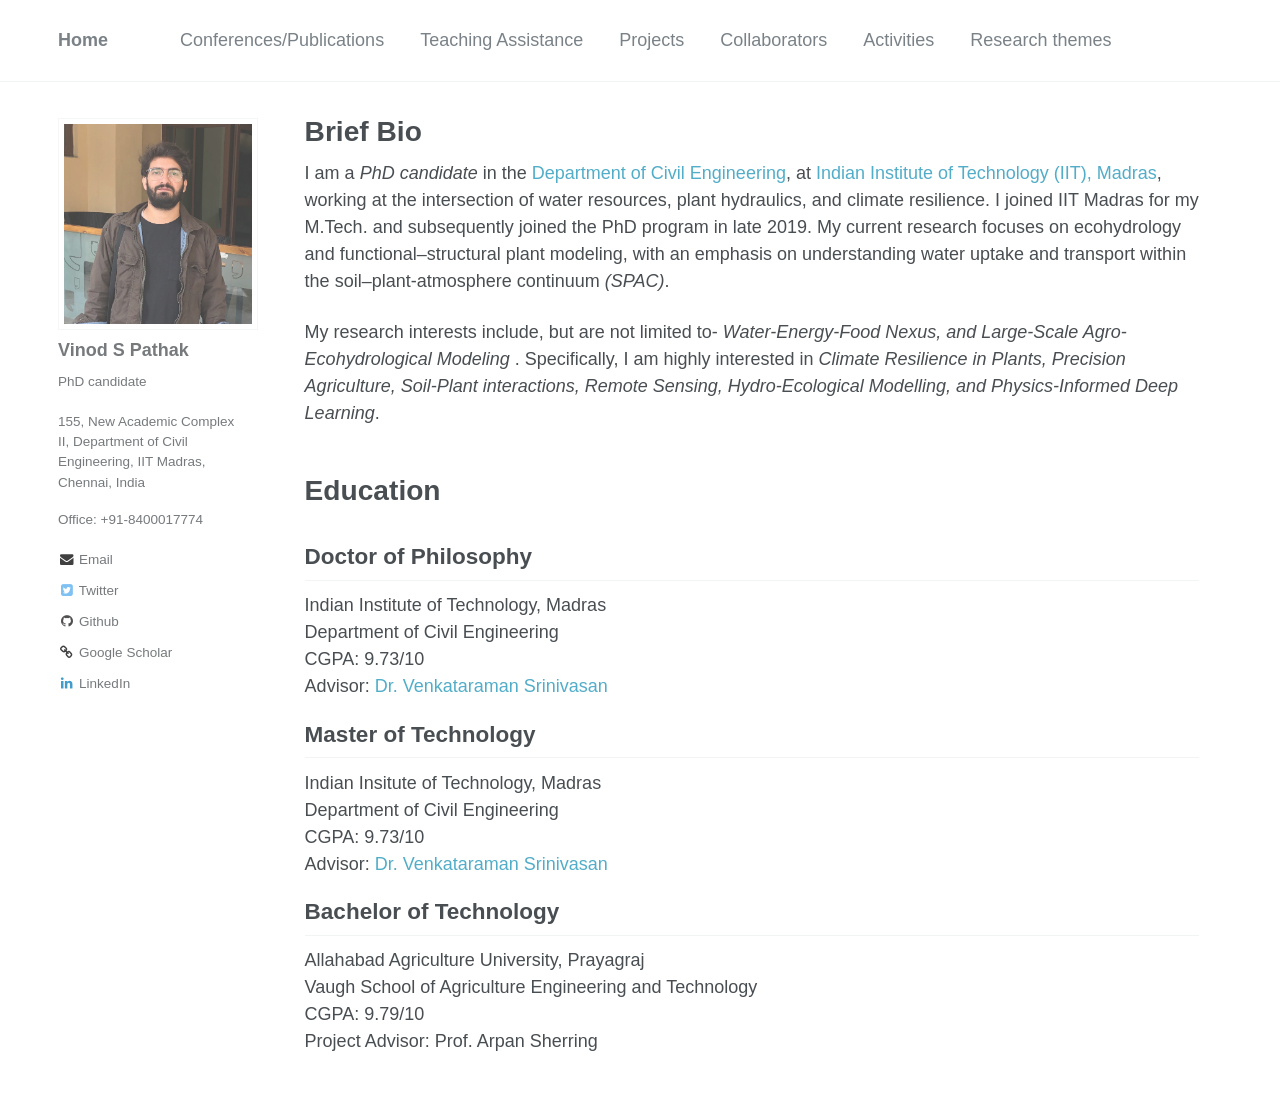
==== commit 3f2a24fb: "Update index.html" ====
--- a/index.html
+++ b/index.html
@@ -1,6 +1,7 @@
 <!DOCTYPE html>
 <html lang="en">
 <head>
+<meta name="robots" content="noindex">
 	<meta http-equiv="content-type" content="text/html; charset=UTF-8"><meta charset="utf-8"> <!-- begin SEO -->
 	<title>Vinod S Pathak</title>
 	<link href="https://vinodspathak.github.io/feed.xml" type="application/atom+xml" rel="alternate" title="Vinod S Pathak"> 
@@ -56,7 +57,7 @@
 					<p> I am a <i>PhD candidate</i> in the <a href="https://civil.iitm.ac.in/">Department of Civil Engineering</a>, at <a href="https://iitm.ac.in/">Indian Institute of Technology (IIT), Madras</a>, working at the intersection of water resources, plant hydraulics, and climate resilience. I joined IIT Madras for my M.Tech. and subsequently joined the PhD program in late 2019.  My current research focuses on ecohydrology and functional–structural plant modeling, with an emphasis on understanding water uptake and transport within the soil–plant-atmosphere continuum <i>(SPAC)</i>. </p> 
 
                     <p>My research interests include, but are not limited to- <i>Water-Energy-Food
-Nexus, and Large-Scale Agro-Ecohydrological Modeling </i>. Specifically, I am highly interested in  <i>Climate Resilience in Plants, Precision Agriculture, Soil-Plant interactions, Remote Sensing, Hydro_ecological Modelling, and Physics-Informed Deep Learning</i>. </p>
+Nexus, and Large-Scale Agro-Ecohydrological Modeling </i>. Specifically, I am highly interested in  <i>Climate Resilience in Plants, Precision Agriculture, Soil-Plant interactions, Remote Sensing, Hydro-Ecological Modelling, and Physics-Informed Deep Learning</i>. </p>
 
                     <br>
 
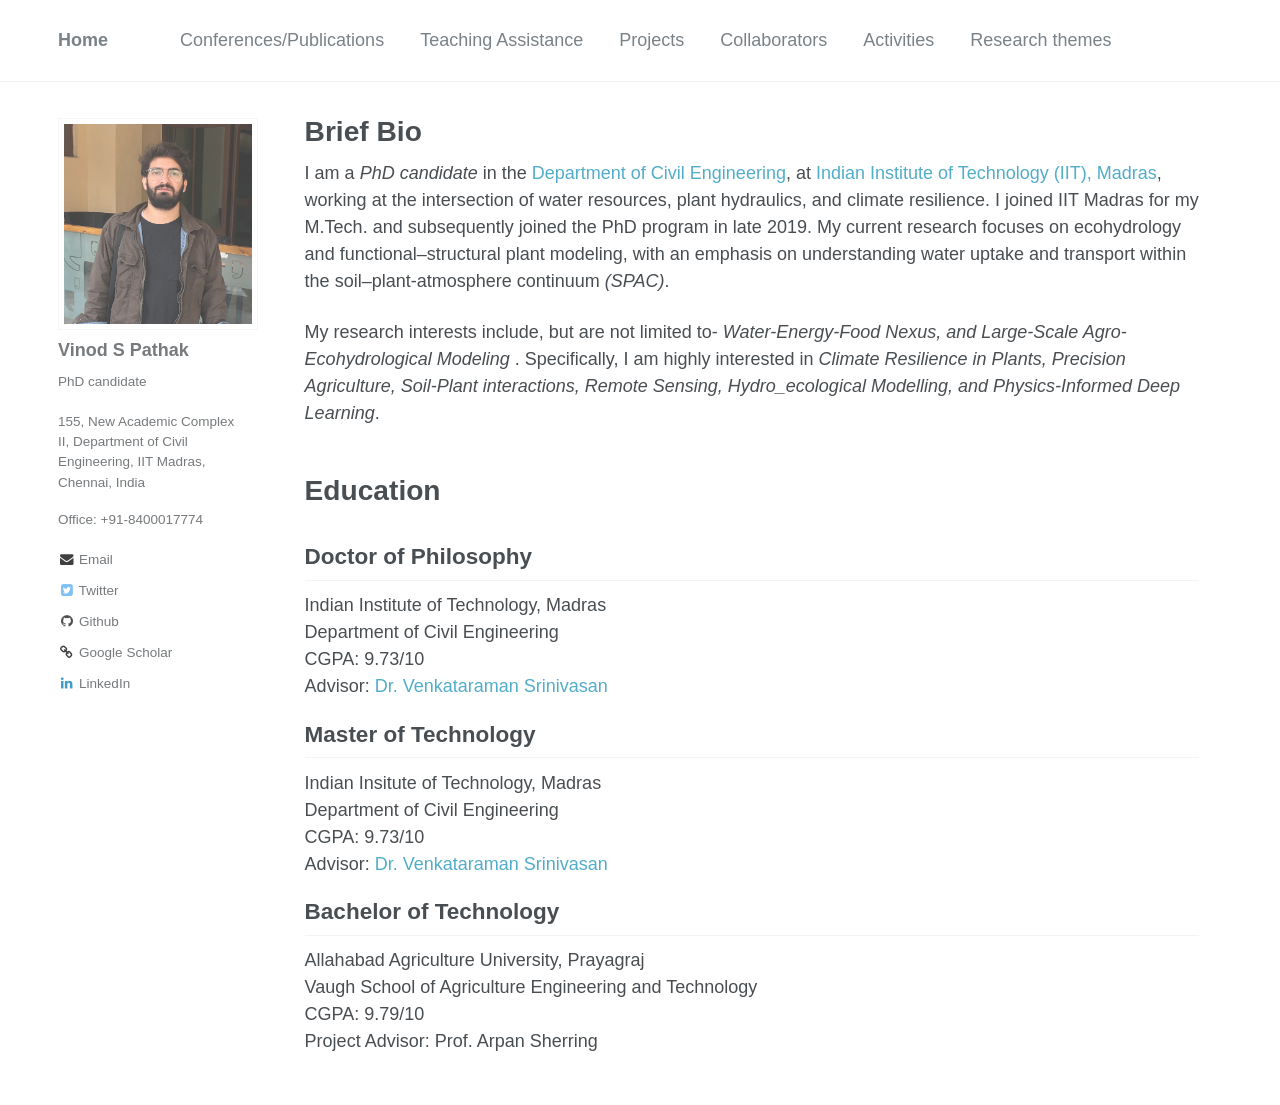
==== commit b6d5541b: "Update index.html" ====
--- a/index.html
+++ b/index.html
@@ -12,7 +12,17 @@
 	<script src="https://code.jquery.com/jquery-1.10.2.js"></script>
 	<script> 
 		$(function(){
-		  $("#header").load("header.html");
+		  $("#header").load("header.html", function () {
+    var currentPage = window.location.pathname.split('/').pop() || 'index.html';
+
+    $("#site-nav .nav-link").each(function () {
+        var linkPage = $(this).attr("href").split('/').pop();
+
+        if (linkPage === currentPage) {
+            $(this).parent().addClass("active");
+        }
+    });
+});
 		  $("#profile_intro").load("profile_intro.html");
 		  $("#button").load("buttons.html");
 		});
@@ -57,7 +67,7 @@
 					<p> I am a <i>PhD candidate</i> in the <a href="https://civil.iitm.ac.in/">Department of Civil Engineering</a>, at <a href="https://iitm.ac.in/">Indian Institute of Technology (IIT), Madras</a>, working at the intersection of water resources, plant hydraulics, and climate resilience. I joined IIT Madras for my M.Tech. and subsequently joined the PhD program in late 2019.  My current research focuses on ecohydrology and functional–structural plant modeling, with an emphasis on understanding water uptake and transport within the soil–plant-atmosphere continuum <i>(SPAC)</i>. </p> 
 
                     <p>My research interests include, but are not limited to- <i>Water-Energy-Food
-Nexus, and Large-Scale Agro-Ecohydrological Modeling </i>. Specifically, I am highly interested in  <i>Climate Resilience in Plants, Precision Agriculture, Soil-Plant interactions, Remote Sensing, Hydro-Ecological Modelling, and Physics-Informed Deep Learning</i>. </p>
+Nexus, and Large-Scale Agro-Ecohydrological Modeling </i>. Specifically, I am highly interested in  <i>Climate Resilience in Plants, Precision Agriculture, Soil-Plant interactions, Remote Sensing, Hydro_ecological Modelling, and Physics-Informed Deep Learning</i>. </p>
 
                     <br>
 
--- a/css/main.css
+++ b/css/main.css
@@ -1,4 +1,5 @@
-a:focus{outline:thin dotted #f89406;outline:5px auto #f89406;outline-offset:-2px}*,*:before,*:after{-moz-box-sizing:border-box;-webkit-box-sizing:border-box;box-sizing:border-box}html{box-sizing:border-box;background-color:#fff;font-size:16px;-webkit-text-size-adjust:100%;-ms-text-size-adjust:100%}@media (min-width: 31.25em){html{font-size:18px}}body{margin:0}::-moz-selection{color:#fff;background:#000}::selection{color:#fff;background:#000}article,aside,details,figcaption,figure,footer,header,hgroup,main,nav,section{display:block}audio,canvas,video{display:inline-block;*display:inline;*zoom:1}audio:not([controls]){display:none}a{color:#52adc8}a:hover,a:active{outline:0}sub,sup{position:relative;font-size:75%;line-height:0;vertical-align:baseline}sup{top:-0.5em}sub{bottom:-0.25em}img{max-width:100%;width:auto\9;height:auto;vertical-align:middle;border:0;-ms-interpolation-mode:bicubic}#map_canvas img,.google-maps img{max-width:none}button,input,select,textarea{margin:0;font-size:100%;vertical-align:middle}button,input{*overflow:visible;line-height:normal}button::-moz-focus-inner,input::-moz-focus-inner{padding:0;border:0}button,html input[type="button"],input[type="reset"],input[type="submit"]{-webkit-appearance:button;cursor:pointer}label,select,button,input[type="button"],input[type="reset"],input[type="submit"],input[type="radio"],input[type="checkbox"]{cursor:pointer}input[type="search"]{box-sizing:content-box;-webkit-appearance:textfield}input[type="search"]::-webkit-search-decoration,input[type="search"]::-webkit-search-cancel-button{-webkit-appearance:none}textarea{overflow:auto;vertical-align:top}body{margin:0;padding:0;color:#494e52;font-family:-apple-system,".SFNSText-Regular","San Francisco","Roboto","Segoe UI","Helvetica Neue","Lucida Grande",Arial,sans-serif;line-height:1.5}body.overflow--hidden{overflow:hidden}h1,h2,h3,h4,h5,h6{margin:2em 0 0.5em;line-height:1.2;font-family:-apple-system,".SFNSText-Regular","San Francisco","Roboto","Segoe UI","Helvetica Neue","Lucida Grande",Arial,sans-serif;font-weight:bold}h1{margin-top:0;font-size:1.563em}h2{font-size:1.25em}h3{font-size:1em}h4{font-size:.75em}h5{font-size:.75em}h6{font-size:.75em}small,.small{font-size:.75em}p{margin-bottom:1.3em}u,ins{text-decoration:none;border-bottom:1px solid #494e52}u a,ins a{color:inherit}del a{color:inherit}p,pre,blockquote,ul,ol,dl,figure,table,fieldset{orphans:3;widows:3}abbr[title],abbr[data-original-title]{text-decoration:none;cursor:help;border-bottom:1px dotted #494e52}blockquote{margin:2em 1em 2em 0;padding-left:1em;padding-right:1em;font-style:italic;border-left:0.25em solid #7a8288}blockquote cite{font-style:italic}blockquote cite:before{content:"\2014";padding-right:5px}a:hover,a:active{outline:0}tt,code,kbd,samp,pre{font-family:Monaco,Consolas,"Lucida Console",monospace}pre{overflow-x:auto}p>code,a>code,li>code,figcaption>code,td>code{padding-top:0.1rem;padding-bottom:0.1rem;font-size:.75em;background:#fafafa;border:1px solid #f2f3f3;border-radius:4px;box-shadow:0 1px 1px rgba(0,0,0,0.125)}p>code:before,p>code:after,a>code:before,a>code:after,li>code:before,li>code:after,figcaption>code:before,figcaption>code:after,td>code:before,td>code:after{letter-spacing:-0.2em;content:"\00a0"}hr{display:block;margin:1em 0;border:0;border-top:1px solid #f2f3f3}ul li,ol li{margin-bottom:0.5em}li ul,li ol{margin-top:0.5em}figure{display:-webkit-box;display:flex;-webkit-box-pack:justify;justify-content:space-between;-webkit-box-align:start;align-items:flex-start;flex-wrap:wrap;margin:2em 0}figure img,figure iframe,figure .fluid-width-video-wrapper{margin-bottom:1em}figure img{width:100%;border-radius:4px;-webkit-transition:all 0.2s ease-in-out;transition:all 0.2s ease-in-out}figure>a{display:block}@media (min-width: 25em){figure.half>a,figure.half>img{width:calc(50% - 0.5em)}}figure.half figcaption{width:100%}@media (min-width: 25em){figure.third>a,figure.third>img{width:calc(33.3333% - 0.5em)}}figure.third figcaption{width:100%}figcaption{margin-bottom:0.5em;color:#777a7d;font-family:Georgia,Times,serif;font-size:.75em}figcaption a{color:inherit;text-decoration:none;border-bottom:1px solid #bdc1c4;-webkit-transition:all 0.2s ease-in-out;transition:all 0.2s ease-in-out}figcaption a:hover{color:#000;border-bottom-color:#000}svg:not(:root){overflow:hidden}nav ul{margin:0;padding:0}nav li{list-style:none}nav a{text-decoration:none}nav ul li,nav ol li{margin-bottom:0}nav li ul,nav li ol{margin-top:0}b,i,strong,em,blockquote,p,q,span,figure,img,h1,h2,header,input,a,tr,td,form button,input[type="submit"],.btn,#goog-wm-sb,.highlight,.archive__item-teaser{-webkit-transition:all 0.2s ease-in-out;transition:all 0.2s ease-in-out}.hidden{display:none;visibility:hidden}.load{display:none}.transparent{opacity:0}.visually-hidden,.screen-reader-text,.screen-reader-text span,.screen-reader-shortcut{position:absolute !important;clip:rect(1px, 1px, 1px, 1px);height:1px !important;width:1px !important;border:0 !important;overflow:hidden}body:hover .visually-hidden a,body:hover .visually-hidden input,body:hover .visually-hidden button{display:none !important}.screen-reader-text:focus,.screen-reader-shortcut:focus{clip:auto !important;height:auto !important;width:auto !important;display:block;font-size:1em;font-weight:bold;padding:15px 23px 14px;background:#fff;z-index:100000;text-decoration:none;box-shadow:0 0 2px 2px rgba(0,0,0,0.6)}.skip-link{position:fixed;z-index:20;margin:0;font-family:-apple-system,".SFNSText-Regular","San Francisco","Roboto","Segoe UI","Helvetica Neue","Lucida Grande",Arial,sans-serif;white-space:nowrap}.skip-link li{height:0;width:0;list-style:none}.text-left{text-align:left}.text-center{text-align:center}.text-right{text-align:right}.text-justify{text-align:justify}.text-nowrap{white-space:nowrap}.cf{clear:both}.wrapper{max-width:600px;margin-left:auto;margin-right:auto}.wrapper:after{content:" ";display:block;clear:both}.align-left{display:block;margin-left:auto;margin-right:auto}@media (min-width: 25em){.align-left{float:left;margin-right:1em}}.align-right{display:block;margin-left:auto;margin-right:auto}@media (min-width: 25em){.align-right{float:right;margin-left:1em}}.align-center{display:block;margin-left:auto;margin-right:auto}@media (min-width: 37.5em){.full{margin-right:-19.49153% !important}}.icon{display:inline-block;fill:currentColor;width:1em;height:1.1em;line-height:1;position:relative;top:-0.1em;vertical-align:middle}.social-icons .fa{color:#000}.social-icons .fa-behance,.social-icons .fa-behance-square{color:#1769FF}.social-icons .fa-dribbble{color:#ea4c89}.social-icons .fa-facebook,.social-icons .fa-facebook-square{color:#3b5998}.social-icons .fa-flickr{color:#ff0084}.social-icons .fa-foursquare{color:#0072b1}.social-icons .fa-github,.social-icons .fa-github-alt,.social-icons .fa-github-square{color:#171516}.social-icons .fa-google-plus,.social-icons .fa-google-plus-square{color:#dd4b39}.social-icons .fa-instagram{color:#517fa4}.social-icons .fa-lastfm,.social-icons .fa-lastfm-square{color:#d51007}.social-icons .fa-linkedin,.social-icons .fa-linkedin-square{color:#007bb6}.social-icons .fa-pinterest,.social-icons .fa-pinterest-p,.social-icons .fa-pinterest-square{color:#cb2027}.social-icons .fa-rss,.social-icons .fa-rss-square{color:#fa9b39}.social-icons .fa-soundcloud{color:#f30}.social-icons .fa-stack-exchange,.social-icons .fa-stack-overflow{color:#fe7a15}.social-icons .fa-tumblr,.social-icons .fa-tumblr-square{color:#32506d}.social-icons .fa-twitter,.social-icons .fa-twitter-square{color:#55acee}.social-icons .fa-vimeo,.social-icons .fa-vimeo-square{color:#1ab7ea}.social-icons .fa-vine{color:#00bf8f}.social-icons .fa-youtube,.social-icons .fa-youtube-square,.social-icons .fa-youtube-play{color:#b00}.social-icons .fa-xing,.social-icons .fa-xing-square{color:#006567}.navicon{position:relative;width:28px;height:4px;background:#fff;margin:auto;-webkit-transition:0.3s;transition:0.3s}.navicon:before,.navicon:after{content:"";position:absolute;left:0;width:28px;height:4px;background:#fff;-webkit-transition:0.3s;transition:0.3s}.navicon:before{top:-8px}.navicon:after{bottom:-8px}.close .navicon{background:transparent}.close .navicon:before,.close .navicon:after{-webkit-transform-origin:50% 50%;-ms-transform-origin:50% 50%;transform-origin:50% 50%;top:0;width:28px}.close .navicon:before{-webkit-transform:rotate3d(0, 0, 1, 45deg);transform:rotate3d(0, 0, 1, 45deg)}.close .navicon:after{-webkit-transform:rotate3d(0, 0, 1, -45deg);transform:rotate3d(0, 0, 1, -45deg)}@media (min-width: 37.5em){.sticky{clear:both;position:-webkit-sticky;position:sticky;top:2em}.sticky::after{clear:both;content:"";display:table}.sticky>*{display:block}}.well{min-height:20px;padding:19px;margin-bottom:20px;background-color:#f5f5f5;border:1px solid #e3e3e3;border-radius:4px;box-shadow:inset 0 1px 1px rgba(0,0,0,0.05)}.show-modal{overflow:hidden;position:relative}.show-modal:before{position:absolute;content:"";top:0;left:0;width:100%;height:100%;z-index:999;background-color:rgba(255,255,255,0.85)}.show-modal .modal{display:block}.modal{display:none;position:fixed;width:300px;top:50%;left:50%;margin-left:-150px;margin-top:-150px;min-height:0;z-index:9999;background:#fff;border:1px solid #f2f3f3;border-radius:4px;box-shadow:0 1px 1px rgba(0,0,0,0.125)}.modal__title{margin:0;padding:0.5em 1em}.modal__supporting-text{padding:0 1em 0.5em 1em}.modal__actions{padding:0.5em 1em;border-top:1px solid #f2f3f3}.footnote{color:#9ba1a6;text-decoration:none}.footnotes{color:#9ba1a6}.footnotes ol,.footnotes li,.footnotes p{margin-bottom:0;font-size:.75em}a.reversefootnote{color:#7a8288;text-decoration:none}a.reversefootnote:hover{text-decoration:underline}.required{color:#ee5f5b;font-weight:bold}@-webkit-keyframes intro{0%{opacity:0}100%{opacity:1}}@keyframes intro{0%{opacity:0}100%{opacity:1}}table{margin-bottom:1em;width:100%;font-family:-apple-system,".SFNSText-Regular","San Francisco","Roboto","Segoe UI","Helvetica Neue","Lucida Grande",Arial,sans-serif;font-size:.75em;border-collapse:collapse;border:1px solid #bdc1c4}table+table{margin-top:1em}thead{background-color:#f2f3f3;border-bottom:1px solid #bdc1c4}th{padding:0.5em;font-weight:bold;text-align:left;border-right:1px solid #bdc1c4}td{padding:0.5em;border-bottom:1px solid #bdc1c4;border-right:1px solid #bdc1c4}tr,td,th{vertical-align:middle}.btn,#goog-wm-sb{display:inline-block;margin-bottom:0.25em;padding:0.5em 1em;color:#fff !important;font-family:-apple-system,".SFNSText-Regular","San Francisco","Roboto","Segoe UI","Helvetica Neue","Lucida Grande",Arial,sans-serif;font-size:.75em;font-weight:bold;text-align:center;text-decoration:none;background-color:#7a8288;border:0 !important;border-radius:4px;cursor:pointer}.btn:hover,#goog-wm-sb:hover{background-color:#333}.btn .icon,#goog-wm-sb .icon{margin-right:0.5em}.btn .icon+.hidden,#goog-wm-sb .icon+.hidden{margin-left:-0.5em}.btn--block{display:block;width:100%}.btn--block+.btn--block{margin-top:0.25em}.btn--inverse{color:#7a8288 !important;border:1px solid #bdc1c4 !important;background-color:#fff}.btn--inverse:hover{color:#fff !important;border-color:#7a8288}.btn--light-outline{border:1px solid #fff !important;background-color:transparent}.btn--info{background-color:#52adc8}.btn--info:hover{background-color:#428aa0}.btn--warning{background-color:#f89406}.btn--warning:hover{background-color:#c67605}.btn--success{background-color:#62c462}.btn--success:hover{background-color:#4e9d4e}.btn--danger{background-color:#ee5f5b}.btn--danger:hover{background-color:#be4c49}.btn--disabled{pointer-events:none;cursor:not-allowed;filter:alpha(opacity=65);box-shadow:none;opacity:0.65}.btn--facebook{background-color:#3b5998}.btn--facebook:hover{background-color:#2f477a}.btn--twitter{background-color:#55acee}.btn--twitter:hover{background-color:#448abe}.btn--google-plus{background-color:#dd4b39}.btn--google-plus:hover{background-color:#b13c2e}.btn--linkedin{background-color:#007bb6}.btn--linkedin:hover{background-color:#006292}.btn--x-large{font-size:1.25em}.btn--large{font-size:1em}.btn--small{font-size:.6875em}.notice{margin:2em 0 !important;padding:1em;font-family:-apple-system,".SFNSText-Regular","San Francisco","Roboto","Segoe UI","Helvetica Neue","Lucida Grande",Arial,sans-serif;font-size:.75em !important;text-indent:initial;background-color:#f8f9f9;border-radius:4px;box-shadow:0 1px 1px rgba(189,193,196,0.25)}.notice h4{margin-top:0 !important;margin-bottom:0.75em}.page__content .notice h4{margin-bottom:0;font-size:1em}.notice p:last-child{margin-bottom:0 !important}.notice h4+p{margin-top:0;padding-top:0}.notice a{color:#bdc1c4}.notice a:hover{color:#717476}.notice code{background-color:#fcfcfc}.notice ul:last-child{margin-bottom:0}.notice--primary{margin:2em 0 !important;padding:1em;font-family:-apple-system,".SFNSText-Regular","San Francisco","Roboto","Segoe UI","Helvetica Neue","Lucida Grande",Arial,sans-serif;font-size:.75em !important;text-indent:initial;background-color:#f2f3f3;border-radius:4px;box-shadow:0 1px 1px rgba(122,130,136,0.25)}.notice--primary h4{margin-top:0 !important;margin-bottom:0.75em}.page__content .notice--primary h4{margin-bottom:0;font-size:1em}.notice--primary p:last-child{margin-bottom:0 !important}.notice--primary h4+p{margin-top:0;padding-top:0}.notice--primary a{color:#7a8288}.notice--primary a:hover{color:#494e52}.notice--primary code{background-color:#f8f9f9}.notice--primary ul:last-child{margin-bottom:0}.notice--info{margin:2em 0 !important;padding:1em;font-family:-apple-system,".SFNSText-Regular","San Francisco","Roboto","Segoe UI","Helvetica Neue","Lucida Grande",Arial,sans-serif;font-size:.75em !important;text-indent:initial;background-color:#eef7fa;border-radius:4px;box-shadow:0 1px 1px rgba(82,173,200,0.25)}.notice--info h4{margin-top:0 !important;margin-bottom:0.75em}.page__content .notice--info h4{margin-bottom:0;font-size:1em}.notice--info p:last-child{margin-bottom:0 !important}.notice--info h4+p{margin-top:0;padding-top:0}.notice--info a{color:#52adc8}.notice--info a:hover{color:#316878}.notice--info code{background-color:#f6fbfc}.notice--info ul:last-child{margin-bottom:0}.notice--warning{margin:2em 0 !important;padding:1em;font-family:-apple-system,".SFNSText-Regular","San Francisco","Roboto","Segoe UI","Helvetica Neue","Lucida Grande",Arial,sans-serif;font-size:.75em !important;text-indent:initial;background-color:#fef4e6;border-radius:4px;box-shadow:0 1px 1px rgba(248,148,6,0.25)}.notice--warning h4{margin-top:0 !important;margin-bottom:0.75em}.page__content .notice--warning h4{margin-bottom:0;font-size:1em}.notice--warning p:last-child{margin-bottom:0 !important}.notice--warning h4+p{margin-top:0;padding-top:0}.notice--warning a{color:#f89406}.notice--warning a:hover{color:#955904}.notice--warning code{background-color:#fffaf3}.notice--warning ul:last-child{margin-bottom:0}.notice--success{margin:2em 0 !important;padding:1em;font-family:-apple-system,".SFNSText-Regular","San Francisco","Roboto","Segoe UI","Helvetica Neue","Lucida Grande",Arial,sans-serif;font-size:.75em !important;text-indent:initial;background-color:#eff9ef;border-radius:4px;box-shadow:0 1px 1px rgba(98,196,98,0.25)}.notice--success h4{margin-top:0 !important;margin-bottom:0.75em}.page__content .notice--success h4{margin-bottom:0;font-size:1em}.notice--success p:last-child{margin-bottom:0 !important}.notice--success h4+p{margin-top:0;padding-top:0}.notice--success a{color:#62c462}.notice--success a:hover{color:#3b763b}.notice--success code{background-color:#f7fcf7}.notice--success ul:last-child{margin-bottom:0}.notice--danger{margin:2em 0 !important;padding:1em;font-family:-apple-system,".SFNSText-Regular","San Francisco","Roboto","Segoe UI","Helvetica Neue","Lucida Grande",Arial,sans-serif;font-size:.75em !important;text-indent:initial;background-color:#fdefef;border-radius:4px;box-shadow:0 1px 1px rgba(238,95,91,0.25)}.notice--danger h4{margin-top:0 !important;margin-bottom:0.75em}.page__content .notice--danger h4{margin-bottom:0;font-size:1em}.notice--danger p:last-child{margin-bottom:0 !important}.notice--danger h4+p{margin-top:0;padding-top:0}.notice--danger a{color:#ee5f5b}.notice--danger a:hover{color:#8f3937}.notice--danger code{background-color:#fef7f7}.notice--danger ul:last-child{margin-bottom:0}.masthead{position:relative;border-bottom:1px solid #f2f3f3;-webkit-animation:intro 0.3s both;animation:intro 0.3s both;-webkit-animation-delay:0.15s;animation-delay:0.15s;z-index:20}.masthead__inner-wrap{max-width:600px;margin-left:auto;margin-right:auto;clear:both;padding:1em 1em 1em;font-family:-apple-system,".SFNSText-Regular","San Francisco","Roboto","Segoe UI","Helvetica Neue","Lucida Grande",Arial,sans-serif}.masthead__inner-wrap:after{content:" ";display:block;clear:both}.masthead__inner-wrap::after{clear:both;content:"";display:table}@media (min-width: 75em){.masthead__inner-wrap{max-width:1200px}}.masthead__inner-wrap nav{z-index:10}.masthead__inner-wrap a{text-decoration:none}.masthead__menu ul{margin:0;padding:0;clear:both;list-style-type:none}.masthead__menu-item{display:block;list-style-type:none;white-space:nowrap}.masthead__menu-item--lg{padding-right:2em;font-weight:700}.breadcrumbs{max-width:600px;margin-left:auto;margin-right:auto;clear:both;margin-top:0;margin-bottom:0;padding-left:2em;padding-right:2em;font-family:-apple-system,".SFNSText-Regular","San Francisco","Roboto","Segoe UI","Helvetica Neue","Lucida Grande",Arial,sans-serif;-webkit-animation:intro 0.3s both;animation:intro 0.3s both;-webkit-animation-delay:0.30s;animation-delay:0.30s}.breadcrumbs:after{content:" ";display:block;clear:both}.breadcrumbs::after{clear:both;content:"";display:table}@media (min-width: 37.5em){.breadcrumbs{padding-left:1em;padding-right:1em}}@media (min-width: 75em){.breadcrumbs{max-width:1200px}}.breadcrumbs ol{padding:0;list-style:none;font-size:.75em}@media (min-width: 37.5em){.breadcrumbs ol{width:83.05085%;float:right;margin-right:0}}@media (min-width: 75em){.breadcrumbs ol{padding-left:4.23729%}}.breadcrumbs li{display:inline}.breadcrumbs .current{font-weight:bold}.pagination{clear:both;width:100%;float:left;margin-left:0;margin-right:0;clear:both;margin-top:1em;padding-top:1em}.pagination::after{clear:both;content:"";display:table}.pagination ul{margin:0;padding:0;list-style-type:none;font-family:-apple-system,".SFNSText-Regular","San Francisco","Roboto","Segoe UI","Helvetica Neue","Lucida Grande",Arial,sans-serif}.pagination li{display:block;float:left;margin-left:-1px}.pagination li a{margin-bottom:0.25em;padding:0.5em 1em;font-family:-apple-system,".SFNSText-Regular","San Francisco","Roboto","Segoe UI","Helvetica Neue","Lucida Grande",Arial,sans-serif;font-size:14px;font-weight:bold;line-height:1.5;text-align:center;text-decoration:none;color:#9ba1a6;border:1px solid #bdc1c4;border-radius:0}.pagination li a:hover{color:#3e8296}.pagination li a.current{color:#fff;background:#7a8288}.pagination li a.disabled{color:#dee0e1;pointer-events:none;cursor:not-allowed}.pagination li:first-child{margin-left:0}.pagination li:first-child a{border-top-left-radius:4px;border-bottom-left-radius:4px}.pagination li:last-child a{border-top-right-radius:4px;border-bottom-right-radius:4px}.pagination--pager{display:block;padding:1em 2em;float:left;width:50%;font-family:-apple-system,".SFNSText-Regular","San Francisco","Roboto","Segoe UI","Helvetica Neue","Lucida Grande",Arial,sans-serif;font-size:1em;font-weight:bold;text-align:center;text-decoration:none;color:#bdc1c4;border:1px solid #bdc1c4;border-radius:4px}.pagination--pager:hover{color:#3e8296}.pagination--pager:first-child{border-top-right-radius:0;border-bottom-right-radius:0}.pagination--pager:last-child{margin-left:-1px;border-top-left-radius:0;border-bottom-left-radius:0}.pagination--pager.disabled{color:#dee0e1;pointer-events:none;cursor:not-allowed}.page__content+.pagination,.page__meta+.pagination,.comment__date+.pagination,.page__share+.pagination,.page__comments+.pagination{margin-top:2em;padding-top:2em;border-top:1px solid #f2f3f3}.greedy-nav{position:relative;min-width:250px;background:#fff}.greedy-nav a{display:block;margin:0 1rem;padding:0.5rem 0;color:#7a8288;text-decoration:none}.greedy-nav a:hover{color:#5c6266}.greedy-nav button{position:absolute;height:100%;right:0;padding:0 0.5rem;border:0;outline:none;background-color:#7a8288;color:#fff;cursor:pointer}.greedy-nav .visible-links{display:table}.greedy-nav .visible-links li{display:table-cell;vertical-align:middle}.greedy-nav .visible-links li:first-child{font-weight:bold}.greedy-nav .visible-links li:first-child a{margin-left:0}.greedy-nav .visible-links li:last-child a{margin-right:0}.greedy-nav .visible-links a{position:relative}.greedy-nav .visible-links a:before{content:"";position:absolute;left:0;bottom:0;height:4px;background:#bdc1c4;width:100%;-webkit-transition:all 0.2s ease-in-out;transition:all 0.2s ease-in-out;-webkit-transform:scaleX(0);-ms-transform:scaleX(0);transform:scaleX(0)}.greedy-nav .visible-links a:hover:before{-webkit-transform:scaleX(1);-ms-transform:scaleX(1);transform:scaleX(1)}.greedy-nav .hidden-links{position:absolute;top:100%;right:0;margin-top:15px;padding:5px;border:1px solid #f2f3f3;border-radius:4px;background:#fff;box-shadow:0 0 10px rgba(0,0,0,0.25)}.greedy-nav .hidden-links a{margin:0;padding:10px 20px;font-size:1em}.greedy-nav .hidden-links a:hover{color:#5c6266;background:#dee0e1}.greedy-nav .hidden-links:before{content:"";position:absolute;top:-11px;right:10px;width:0;border-style:solid;border-width:0 10px 10px;border-color:#f2f3f3 transparent;display:block;z-index:0}.greedy-nav .hidden-links:after{content:"";position:absolute;top:-10px;right:10px;width:0;border-style:solid;border-width:0 10px 10px;border-color:#fff transparent;display:block;z-index:1}.greedy-nav .hidden-links li{display:block;border-bottom:1px solid #f2f3f3}.greedy-nav .hidden-links li:last-child{border-bottom:none}.nav__list{font-size:1.25rem}.nav__list ul{margin-bottom:1em}.nav__list a{display:block;padding:0.125em 0;color:inherit}.nav__list a:hover{text-decoration:underline}.nav__list .active{margin-left:-0.5em;padding-left:0.5em;padding-right:0.5em;color:#fff;font-weight:bold;background:#7a8288;border-radius:4px}.nav__list .active:hover{color:#fff}.nav__title{margin:0;padding:0.5rem 1rem;font-family:-apple-system,".SFNSText-Regular","San Francisco","Roboto","Segoe UI","Helvetica Neue","Lucida Grande",Arial,sans-serif;font-size:1em;font-weight:bold}.nav__sub-title{display:block;margin:0.5rem 0;padding:0.5rem 0;font-family:-apple-system,".SFNSText-Regular","San Francisco","Roboto","Segoe UI","Helvetica Neue","Lucida Grande",Arial,sans-serif;font-size:.75em;font-weight:bold;text-transform:uppercase;border-bottom:1px solid #f2f3f3}.toc{font-family:-apple-system,".SFNSText-Regular","San Francisco","Roboto","Segoe UI","Helvetica Neue","Lucida Grande",Arial,sans-serif;color:#7a8288;text-transform:uppercase;letter-spacing:1px;background-color:#fff;border:1px solid #f2f3f3;border-radius:4px;box-shadow:0 1px 1px rgba(0,0,0,0.125)}.toc .nav__title{color:#fff;font-size:.75em;background:#7a8288;border-top-left-radius:4px;border-top-right-radius:4px}.toc__menu{margin:0;padding:0;width:100%;list-style:none;font-size:0.8rem}.toc__menu a{display:block;padding:0.5rem 1rem;color:#7a8288;font-size:.6875em;font-weight:bold;line-height:1.5;border-bottom:1px solid #f2f3f3}.toc__menu a:hover{color:#000;background:#f2f3f3}.toc__menu>li:last-child a{border-bottom:none}.toc__menu li ul>li a{padding-left:2rem;font-weight:normal}.toc__menu li>ul li{display:none}@media (min-width: 31.25em){.toc__menu li>ul li{display:block}}.page__footer{clear:both;width:100%;float:left;margin-left:0;margin-right:0;clear:both;margin-top:3em;color:#9ba1a6;-webkit-animation:intro 0.3s both;animation:intro 0.3s both;-webkit-animation-delay:0.45s;animation-delay:0.45s;background-color:#f2f3f3;border-top:1px solid #bdc1c4}.page__footer::after{clear:both;content:"";display:table}.page__footer footer{max-width:600px;margin-left:auto;margin-right:auto;clear:both;margin-top:2em;padding:0 1em 2em}.page__footer footer:after{content:" ";display:block;clear:both}.page__footer footer::after{clear:both;content:"";display:table}@media (min-width: 75em){.page__footer footer{max-width:1200px}}.page__footer a{color:inherit;text-decoration:none}.page__footer a:hover{text-decoration:underline}.page__footer .fa{color:#9ba1a6}.page__footer-copyright{font-family:-apple-system,".SFNSText-Regular","San Francisco","Roboto","Segoe UI","Helvetica Neue","Lucida Grande",Arial,sans-serif;font-size:.6875em}.page__footer-follow ul{margin:0;padding:0;list-style-type:none}.page__footer-follow li{display:inline-block;padding-top:5px;padding-bottom:5px;font-family:-apple-system,".SFNSText-Regular","San Francisco","Roboto","Segoe UI","Helvetica Neue","Lucida Grande",Arial,sans-serif;font-size:.75em;text-transform:uppercase}.page__footer-follow li+li:before{content:"";padding-right:5px}.page__footer-follow a{padding-right:10px;font-weight:bold}div.highlighter-rouge,figure.highlight{position:relative;margin-bottom:1em;padding:1em;border:1px solid #f2f3f3;border-radius:4px;background-color:#fafafa;box-shadow:0 1px 1px rgba(0,0,0,0.125)}div.highlighter-rouge:before,figure.highlight:before{position:absolute;top:0;right:0;padding:0.5em;background-color:#f2f3f3;content:"\f121";font-family:"fontawesome" !important;font-size:.75em;line-height:1;text-transform:none;speak:none}div.highlighter-rouge .highlight,figure.highlight .highlight{margin:0;font-family:Monaco,Consolas,"Lucida Console",monospace;font-size:.6875em;line-height:1.8}.highlight table td{padding:5px}.highlight table pre{margin:0}.highlight .c{color:#93a1a1}.highlight .err{color:#586e75}.highlight .g{color:#586e75}.highlight .k{color:#859900}.highlight .l{color:#586e75}.highlight .n{color:#586e75}.highlight .o{color:#859900}.highlight .x{color:#cb4b16}.highlight .p{color:#586e75}.highlight .cm{color:#93a1a1}.highlight .cp{color:#859900}.highlight .c1{color:#93a1a1}.highlight .cs{color:#859900}.highlight .gd{color:#2aa198}.highlight .ge{color:#586e75;font-style:italic}.highlight .gr{color:#dc322f}.highlight .gh{color:#cb4b16}.highlight .gi{color:#859900}.highlight .go{color:#586e75}.highlight .gp{color:#586e75}.highlight .gs{color:#586e75;font-weight:bold}.highlight .gu{color:#cb4b16}.highlight .gt{color:#586e75}.highlight .kc{color:#cb4b16}.highlight .kd{color:#22b3eb}.highlight .kn{color:#859900}.highlight .kp{color:#859900}.highlight .kr{color:#22b3eb}.highlight .kt{color:#dc322f}.highlight .ld{color:#586e75}.highlight .m{color:#2aa198}.highlight .s{color:#2aa198}.highlight .na{color:#586e75}.highlight .nb{color:#B58900}.highlight .nc{color:#22b3eb}.highlight .no{color:#cb4b16}.highlight .nd{color:#22b3eb}.highlight .ni{color:#cb4b16}.highlight .ne{color:#cb4b16}.highlight .nf{color:#22b3eb}.highlight .nl{color:#586e75}.highlight .nn{color:#586e75}.highlight .nx{color:#586e75}.highlight .py{color:#586e75}.highlight .nt{color:#22b3eb}.highlight .nv{color:#22b3eb}.highlight .ow{color:#859900}.highlight .w{color:#586e75}.highlight .mf{color:#2aa198}.highlight .mh{color:#2aa198}.highlight .mi{color:#2aa198}.highlight .mo{color:#2aa198}.highlight .sb{color:#93a1a1}.highlight .sc{color:#2aa198}.highlight .sd{color:#586e75}.highlight .s2{color:#2aa198}.highlight .se{color:#cb4b16}.highlight .sh{color:#586e75}.highlight .si{color:#2aa198}.highlight .sx{color:#2aa198}.highlight .sr{color:#dc322f}.highlight .s1{color:#2aa198}.highlight .ss{color:#2aa198}.highlight .bp{color:#22b3eb}.highlight .vc{color:#22b3eb}.highlight .vg{color:#22b3eb}.highlight .vi{color:#22b3eb}.highlight .il{color:#2aa198}form{margin:0 0 5px 0}form fieldset{margin-bottom:5px;padding:0;border-width:0}form legend{display:block;width:100%;margin-bottom:10px;*margin-left:-7px;padding:0;color:#494e52;border:0;border-bottom:1px solid #ccc;white-space:normal}form p{margin-bottom:5px / 2}form ul{list-style-type:none;margin:0 0 5px 0;padding:0}form br{display:none}label,input,button,select,textarea{vertical-align:baseline;*vertical-align:middle}input,button,select,textarea{box-sizing:border-box;font-family:-apple-system,".SFNSText-Regular","San Francisco","Roboto","Segoe UI","Helvetica Neue","Lucida Grande",Arial,sans-serif}label{display:block;margin-bottom:0.25em;color:#494e52;cursor:pointer}label small{font-size:.75em}label input,label textarea,label select{display:block}input,textarea,select{display:inline-block;width:100%;padding:0.25em;margin-bottom:0.5em;color:#494e52;background-color:#fff;border:1px solid #ccc;border-radius:4px;box-shadow:0 1px 1px rgba(0,0,0,0.125)}input:hover,textarea:hover,select:hover{border-color:#bdc1c4}.input-mini{width:60px}.input-small{width:90px}input[type="image"],input[type="checkbox"],input[type="radio"]{width:auto;height:auto;padding:0;margin:3px 0;*margin-top:0;line-height:normal;cursor:pointer;border-radius:0;border:0 \9}input[type="checkbox"],input[type="radio"]{box-sizing:border-box;padding:0;*width:13px;*height:13px}input[type="image"]{border:0;box-shadow:none}input[type="file"]{width:auto;padding:initial;line-height:initial;border:initial;background-color:transparent;background-color:initial;box-shadow:none}input[type="button"],input[type="reset"],input[type="submit"]{width:auto;height:auto;cursor:pointer;*overflow:visible}select,input[type="file"]{*margin-top:4px}select{width:auto;background-color:#fff}select[multiple],select[size]{height:auto}textarea{resize:vertical;height:auto;overflow:auto;vertical-align:top}input[type="hidden"]{display:none}.form{position:relative}.radio,.checkbox{padding-left:18px;font-weight:normal}.radio input[type="radio"],.checkbox input[type="checkbox"]{float:left;margin-left:-18px}.radio.inline,.checkbox.inline{display:inline-block;padding-top:5px;margin-bottom:0;vertical-align:middle}.radio.inline+.radio.inline,.checkbox.inline+.checkbox.inline{margin-left:10px}input[disabled],select[disabled],textarea[disabled],input[readonly],select[readonly],textarea[readonly]{opacity:0.5;cursor:not-allowed}input:focus,textarea:focus{border-color:#7a8288;outline:0;outline:thin dotted \9}input[type="file"]:focus,input[type="radio"]:focus,input[type="checkbox"]:focus,select:focus{box-shadow:none}.help-block,.help-inline{color:#52adc8}.help-block{display:block;margin-bottom:1em;line-height:1em}.help-inline{display:inline-block;vertical-align:middle;padding-left:5px}.form-inline input,.form-inline textarea,.form-inline select{display:inline-block;margin-bottom:0}.form-inline label{display:inline-block}.form-inline .radio,.form-inline .checkbox,.form-inline .radio{padding-left:0;margin-bottom:0;vertical-align:middle}.form-inline .radio input[type="radio"],.form-inline .checkbox input[type="checkbox"]{float:left;margin-left:0;margin-right:3px}.form-search input,.form-search textarea,.form-search select{display:inline-block;margin-bottom:0}.form-search .search-query{padding-left:14px;padding-right:14px;margin-bottom:0;border-radius:14px}.form-search label{display:inline-block}.form-search .radio,.form-search .checkbox,.form-inline .radio{padding-left:0;margin-bottom:0;vertical-align:middle}.form-search .radio input[type="radio"],.form-search .checkbox input[type="checkbox"]{float:left;margin-left:0;margin-right:3px}.form--loading:before{content:''}.form--loading .form__spinner{display:block}.form:before{position:absolute;top:0;left:0;width:100%;height:100%;background-color:rgba(255,255,255,0.7);z-index:10}.form__spinner{display:none;position:absolute;top:50%;left:50%;z-index:11}#goog-fixurl ul{list-style:none;margin-left:0;padding-left:0}#goog-fixurl ul li{list-style-type:none}#goog-wm-qt{width:auto;margin-right:10px;margin-bottom:20px;padding:8px 20px;display:inline-block;font-size:.75em;background-color:#fff;color:#000;border-width:2px !important;border-style:solid !important;border-color:gray;border-radius:4px}#main{max-width:600px;margin-left:auto;margin-right:auto;clear:both;margin-top:2em;padding-left:1em;padding-right:1em;animation:intro 0.3s both;animation-delay:0.35s}#main:after{content:" ";display:block;clear:both}#main::after{clear:both;content:"";display:table}@media (min-width: 75em){#main{max-width:1200px}}@media (min-width: 37.5em){.page{width:83.05085%;float:right;margin-right:0;padding-left:4.23729%;padding-right:1.94915%}}.page .page__inner-wrap{clear:both;width:100%;float:left;margin-left:0;margin-right:0}.page .page__inner-wrap .page__content,.page .page__inner-wrap .page__meta,.page .page__inner-wrap .comment__date,.page .page__inner-wrap .page__share{clear:both;width:100%;float:left;margin-left:0;margin-right:0}.page__title{margin-top:0;line-height:1}.page__title+.page__meta,.page__title+.comment__date{margin-top:-0.5em}.page__lead{font-family:-apple-system,".SFNSText-Regular","San Francisco","Roboto","Segoe UI","Helvetica Neue","Lucida Grande",Arial,sans-serif;font-size:1.25em}.page__content h2{padding-bottom:0.5em;border-bottom:1px solid #f2f3f3}.page__content p,.page__content li,.page__content dl{font-size:1em}.page__content p{margin:0 0 1.3em}.page__content a{text-decoration:none}.page__content a:hover{text-decoration:underline}.page__content a:hover img{box-shadow:0 0 10px rgba(0,0,0,0.25)}.page__content dt{margin-top:1em;font-family:-apple-system,".SFNSText-Regular","San Francisco","Roboto","Segoe UI","Helvetica Neue","Lucida Grande",Arial,sans-serif;font-weight:bold}.page__content dd{margin-left:1em;font-family:-apple-system,".SFNSText-Regular","San Francisco","Roboto","Segoe UI","Helvetica Neue","Lucida Grande",Arial,sans-serif;font-size:.75em}.page__content .small{font-size:.75em}.page__content blockquote+.small{margin-top:-1.5em;padding-left:1.25rem}.page__hero{position:relative;margin-bottom:2em;clear:both;animation:intro 0.3s both;animation-delay:0.25s}.page__hero::after{clear:both;content:"";display:table}.page__hero--overlay{position:relative;margin-bottom:2em;padding:3em 0;clear:both;background-size:cover;background-repeat:no-repeat;background-position:center;animation:intro 0.3s both;animation-delay:0.25s}.page__hero--overlay::after{clear:both;content:"";display:table}.page__hero--overlay a{color:#fff}.page__hero--overlay .wrapper{padding-left:1em;padding-right:1em}@media (min-width: 75em){.page__hero--overlay .wrapper{max-width:1200px}}.page__hero--overlay .page__title,.page__hero--overlay .page__meta,.page__hero--overlay .comment__date,.page__hero--overlay .page__lead,.page__hero--overlay .btn,.page__hero--overlay #goog-wm-sb{color:#fff;text-shadow:1px 1px 4px rgba(0,0,0,0.5)}.page__hero--overlay .page__lead{max-width:500px}.page__hero--overlay .page__title{font-size:1.953em}@media (min-width: 25em){.page__hero--overlay .page__title{font-size:2.441em}}.page__hero-image{width:100%;height:auto;-ms-interpolation-mode:bicubic}.page__hero-caption{position:absolute;bottom:0;right:0;margin:0 auto;padding:2px 5px;color:#fff;font-family:Georgia,Times,serif;font-size:.6875em;background:#000;text-align:right;z-index:5;opacity:0.5;border-radius:4px 0 4px 0}@media (min-width: 37.5em){.page__hero-caption{padding:5px 10px}}.page__hero-caption a{color:#fff;text-decoration:none}.page__share{margin-top:2em;padding-top:1em;border-top:1px solid #f2f3f3}@media (max-width: 25em){.page__share .btn span,.page__share #goog-wm-sb span{border:0;clip:rect(0 0 0 0);height:1px;margin:-1px;overflow:hidden;padding:0;position:absolute;width:1px}}.page__share-title{margin-bottom:10px;font-size:.75em;text-transform:uppercase}.page__meta,.comment__date{margin-top:2em;color:#9ba1a6;font-family:-apple-system,".SFNSText-Regular","San Francisco","Roboto","Segoe UI","Helvetica Neue","Lucida Grande",Arial,sans-serif;font-size:.75em}.page__meta p,.comment__date p{margin:0}.page__meta a,.comment__date a{color:inherit}.page__meta-title{margin-bottom:10px;font-size:.75em;text-transform:uppercase}.page__taxonomy .sep{display:none}.page__taxonomy strong{margin-right:10px}.page__taxonomy-item{display:inline-block;margin-right:5px;margin-bottom:8px;padding:5px 10px;text-decoration:none;border:1px solid #bdc1c4;border-radius:4px}.page__taxonomy-item:hover{text-decoration:none;color:#3e8296}.page__comments{clear:both;width:100%;float:left;margin-left:0;margin-right:0}.page__comments-title{margin-top:2rem;margin-bottom:10px;padding-top:2rem;font-size:.75em;border-top:1px solid #f2f3f3;text-transform:uppercase}.page__comments-form{padding:1em;background:#f2f3f3;transition:all 0.2s ease-in-out}.page__comments-form.disabled input,.page__comments-form.disabled button,.page__comments-form.disabled textarea,.page__comments-form.disabled label{pointer-events:none;cursor:not-allowed;filter:alpha(opacity=65);box-shadow:none;opacity:0.65}.comment{clear:both;margin:1em 0}.comment::after{clear:both;content:"";display:table}.comment:not(:last-child){border-bottom:1px solid #f2f3f3}.comment__avatar-wrapper{float:left;width:60px;height:60px}@media (min-width: 37.5em){.comment__avatar-wrapper{width:100px;height:100px}}.comment__avatar{width:40px;height:40px;border-radius:50%}@media (min-width: 37.5em){.comment__avatar{width:80px;height:80px;padding:5px;border:1px solid #f2f3f3}}.comment__content-wrapper{float:right;width:calc(100% - 60px)}@media (min-width: 37.5em){.comment__content-wrapper{width:calc(100% - 100px)}}.comment__author{margin:0}.comment__author a{text-decoration:none}.comment__date{margin:0}.comment__date a{text-decoration:none}.page__related{margin-top:2em;padding-top:1em;border-top:1px solid #f2f3f3;clear:both;float:left}.page__related::after{clear:both;content:"";display:table}@media (min-width: 37.5em){.page__related{margin-left:21.18644%}}.page__related a{color:inherit;text-decoration:none}.page__related-title{margin-bottom:10px;font-size:.75em;text-transform:uppercase}.archive{margin-bottom:2em}@media (min-width: 31.25em){.archive{width:100%;float:left;margin-left:0;margin-right:0}}@media (min-width: 37.5em){.archive{width:83.05085%;float:right;margin-right:0;padding-left:4.23729%}}.archive a{color:inherit;text-decoration:none}.archive__subtitle{margin:1.414em 0 0;padding-bottom:0.5em;font-size:1em;color:#9ba1a6;border-bottom:1px solid #f2f3f3}.archive__subtitle+.list__item .archive__item-title{margin-top:0.5em}.archive__item-title{margin-bottom:0.25em;font-family:-apple-system,".SFNSText-Regular","San Francisco","Roboto","Segoe UI","Helvetica Neue","Lucida Grande",Arial,sans-serif}.archive__item-title a+a{opacity:0.5}.page__content .archive__item-title{margin-top:1em;border-bottom:none}.archive__item-excerpt{margin-top:0;font-size:.75em}.archive__item-excerpt+p{text-indent:0}.archive__item-teaser{border-radius:4px;overflow:hidden}.archive__item-teaser img{width:100%}.archive__item:hover .archive__item-teaser{box-shadow:0 0 10px rgba(0,0,0,0.25)}.archive__item:hover .archive__item-title{text-decoration:underline}@media (min-width: 31.25em){.list__item{padding-right:0px}}@media (min-width: 37.5em){.list__item{padding-right:0px}}@media (min-width: 75em){.list__item{padding-right:0px}}.list__item .page__meta,.list__item .comment__date{margin:0 0 4px}.grid__item{margin-bottom:2em}.grid__item .page__meta,.grid__item .comment__date{margin:0 0 4px}.grid__item .archive__item-title{margin-top:0.5em;font-size:1em}.grid__item .archive__item-excerpt{display:none}@media (min-width: 25em){.grid__item{width:48.97959%;float:left}.grid__item:nth-child(2n+1){margin-left:0;margin-right:-100%;clear:both;margin-left:0}.grid__item:nth-child(2n+2){margin-left:51.02041%;margin-right:-100%;clear:none}.grid__item .archive__item-teaser{max-height:200px}}@media (min-width: 31.25em){.grid__item{margin-left:0;margin-right:0;width:23.46939%;float:left}.grid__item:nth-child(4n+1){margin-left:0;margin-right:-100%;clear:both;margin-left:0}.grid__item:nth-child(4n+2){margin-left:25.5102%;margin-right:-100%;clear:none}.grid__item:nth-child(4n+3){margin-left:51.02041%;margin-right:-100%;clear:none}.grid__item:nth-child(4n+4){margin-left:76.53061%;margin-right:-100%;clear:none}.grid__item .archive__item-teaser{max-height:120px}.grid__item .archive__item-excerpt{display:block;font-size:.75em}}.feature__wrapper{clear:both;margin-bottom:2em;border-bottom:1px solid #f2f3f3}.feature__wrapper::after{clear:both;content:"";display:table}.feature__item{margin-bottom:2em;font-size:1.25rem}@media (min-width: 25em){.feature__item{margin-bottom:0;width:32.20339%;float:left}.feature__item:nth-child(3n+1){margin-left:0;margin-right:-100%;clear:both;margin-left:0}.feature__item:nth-child(3n+2){margin-left:33.89831%;margin-right:-100%;clear:none}.feature__item:nth-child(3n+3){margin-left:67.79661%;margin-right:-100%;clear:none}.feature__item .feature__item-teaser{max-height:200px;overflow:hidden}}.feature__item--left{clear:both;width:100%;float:left;margin-left:0;margin-right:0;font-size:1.25rem}.feature__item--left .archive__item-teaser{margin-bottom:2em}@media (min-width: 25em){.feature__item--left .archive__item-teaser{width:40.67797%;float:left;margin-right:1.69492%}.feature__item--left .archive__item-body{width:57.62712%;float:right;margin-right:0;padding-left:4.23729%;padding-right:8.47458%}}.feature__item--right{clear:both;width:100%;float:left;margin-left:0;margin-right:0;font-size:1.25rem}.feature__item--right .archive__item-teaser{margin-bottom:2em}@media (min-width: 25em){.feature__item--right{text-align:right}.feature__item--right .archive__item-teaser{width:40.67797%;float:right;margin-left:1.69492%}.feature__item--right .archive__item-body{width:57.62712%;float:left;margin-left:0;padding-left:4.23729%;padding-right:8.47458%}}.feature__item--center{clear:both;width:100%;float:left;margin-left:0;margin-right:0;font-size:1.25rem}.feature__item--center .archive__item-teaser{margin-bottom:2em}@media (min-width: 25em){.feature__item--center{text-align:center}.feature__item--center .archive__item-teaser{margin:0 auto;width:40.67797%}.feature__item--center .archive__item-body{margin:0 auto;width:57.62712%}}.sidebar{clear:both;margin-bottom:1em}.sidebar::after{clear:both;content:"";display:table}@media (min-width: 37.5em){.sidebar{width:15.25424%;float:left;margin-right:1.69492%;opacity:0.75;-webkit-transition:opacity 0.2s ease-in-out;transition:opacity 0.2s ease-in-out}.sidebar:hover{opacity:1}}@media (min-width: 75em){.sidebar{padding-right:0}}.sidebar h2,.sidebar h3,.sidebar h4,.sidebar h5,.sidebar h6{margin-bottom:0;font-family:-apple-system,".SFNSText-Regular","San Francisco","Roboto","Segoe UI","Helvetica Neue","Lucida Grande",Arial,sans-serif}.sidebar h3,.sidebar h4{font-size:1em}.sidebar p,.sidebar li{font-family:-apple-system,".SFNSText-Regular","San Francisco","Roboto","Segoe UI","Helvetica Neue","Lucida Grande",Arial,sans-serif;font-size:.75em;line-height:1.5}.sidebar img{width:100%}.sidebar__right{margin-bottom:1em}@media (min-width: 37.5em){.sidebar__right{position:relative;float:right;width:0px;margin-left:2.54237%;z-index:10}}@media (min-width: 75em){.sidebar__right{width:0px}}.author__avatar{display:table-cell;vertical-align:top;width:36px;height:36px}@media (min-width: 37.5em){.author__avatar{display:block;width:auto;height:auto}}.author__avatar img{max-width:200px;border-radius:1}@media (min-width: 37.5em){.author__avatar img{padding:5px;border:1px solid #f2f3f3}}.author__content{display:table-cell;vertical-align:top;padding-left:15px;padding-right:25px;line-height:1}@media (min-width: 37.5em){.author__content{display:block;width:100%;padding-left:0;padding-right:0}}.author__name{margin:0}@media (min-width: 37.5em){.author__name{margin-top:10px;margin-bottom:10px}}.sidebar .author__name{font-family:-apple-system,".SFNSText-Regular","San Francisco","Roboto","Segoe UI","Helvetica Neue","Lucida Grande",Arial,sans-serif;font-size:1em}.author__bio{margin:0}@media (min-width: 37.5em){.author__bio{margin-top:10px;margin-bottom:20px}}.author__urls-wrapper{position:relative;display:table-cell;vertical-align:middle;font-family:-apple-system,".SFNSText-Regular","San Francisco","Roboto","Segoe UI","Helvetica Neue","Lucida Grande",Arial,sans-serif;z-index:10;position:relative;cursor:pointer}.author__urls-wrapper li:last-child a{margin-bottom:0}@media (min-width: 37.5em){.author__urls-wrapper{display:block}}.author__urls-wrapper button{margin-bottom:0}@media (min-width: 37.5em){.author__urls-wrapper button{display:none}}.author__urls{display:none;position:absolute;right:0;margin-top:15px;padding:10px;list-style-type:none;border:1px solid #f2f3f3;border-radius:4px;background:#fff;z-index:-1;box-shadow:0 0 10px rgba(0,0,0,0.25);cursor:default}@media (min-width: 37.5em){.author__urls{display:block;position:relative;margin:0;padding:0;border:0;background:transparent;box-shadow:none}}.author__urls:before{display:block;content:"";position:absolute;top:-11px;left:calc(50% - 10px);width:0;border-style:solid;border-width:0 10px 10px;border-color:#f2f3f3 transparent;z-index:0}@media (min-width: 37.5em){.author__urls:before{display:none}}.author__urls:after{display:block;content:"";position:absolute;top:-10px;left:calc(50% - 10px);width:0;border-style:solid;border-width:0 10px 10px;border-color:#fff transparent;z-index:1}@media (min-width: 37.5em){.author__urls:after{display:none}}.author__urls li{white-space:nowrap}.author__urls a{display:block;margin-bottom:5px;padding-right:5px;padding-top:2px;padding-bottom:2px;color:inherit;font-size:1em;text-decoration:none}.author__urls a:hover{text-decoration:underline}/*!
+a:focus{outline:thin dotted #f89406;outline:5px auto #f89406;outline-offset:-2px}*,*:before,*:after{-moz-box-sizing:border-box;-webkit-box-sizing:border-box;box-sizing:border-box}html{box-sizing:border-box;background-color:#fff;font-size:16px;-webkit-text-size-adjust:100%;-ms-text-size-adjust:100%}@media (min-width: 31.25em){html{font-size:18px}}body{margin:0}::-moz-selection{color:#fff;background:#000}::selection{color:#fff;background:#000}article,aside,details,figcaption,figure,footer,header,hgroup,main,nav,section{display:block}audio,canvas,video{display:inline-block;*display:inline;*zoom:1}audio:not([controls]){display:none}a{color:#52adc8}a:hover,a:active{outline:0}sub,sup{position:relative;font-size:75%;line-height:0;vertical-align:baseline}sup{top:-0.5em}sub{bottom:-0.25em}img{max-width:100%;width:auto\9;height:auto;vertical-align:middle;border:0;-ms-interpolation-mode:bicubic}#map_canvas img,.google-maps img{max-width:none}button,input,select,textarea{margin:0;font-size:100%;vertical-align:middle}button,input{*overflow:visible;line-height:normal}button::-moz-focus-inner,input::-moz-focus-inner{padding:0;border:0}button,html input[type="button"],input[type="reset"],input[type="submit"]{-webkit-appearance:button;cursor:pointer}label,select,button,input[type="button"],input[type="reset"],input[type="submit"],input[type="radio"],input[type="checkbox"]{cursor:pointer}input[type="search"]{box-sizing:content-box;-webkit-appearance:textfield}input[type="search"]::-webkit-search-decoration,input[type="search"]::-webkit-search-cancel-button{-webkit-appearance:none}textarea{overflow:auto;vertical-align:top}body{margin:0;padding:0;color:#494e52;font-family:-apple-system,".SFNSText-Regular","San Francisco","Roboto","Segoe UI","Helvetica Neue","Lucida Grande",Arial,sans-serif;line-height:1.5}body.overflow--hidden{overflow:hidden}h1,h2,h3,h4,h5,h6{margin:2em 0 0.5em;line-height:1.2;font-family:-apple-system,".SFNSText-Regular","San Francisco","Roboto","Segoe UI","Helvetica Neue","Lucida Grande",Arial,sans-serif;font-weight:bold}h1{margin-top:0;font-size:1.563em}h2{font-size:1.25em}h3{font-size:1em}h4{font-size:.75em}h5{font-size:.75em}h6{font-size:.75em}small,.small{font-size:.75em}p{margin-bottom:1.3em}u,ins{text-decoration:none;border-bottom:1px solid #494e52}u a,ins a{color:inherit}del a{color:inherit}p,pre,blockquote,ul,ol,dl,figure,table,fieldset{orphans:3;widows:3}abbr[title],abbr[data-original-title]{text-decoration:none;cursor:help;border-bottom:1px dotted #494e52}blockquote{margin:2em 1em 2em 0;padding-left:1em;padding-right:1em;font-style:italic;border-left:0.25em solid #7a8288}blockquote cite{font-style:italic}blockquote cite:before{content:"\2014";padding-right:5px}a:hover,a:active{outline:0}tt,code,kbd,samp,pre{font-family:Monaco,Consolas,"Lucida Console",monospace}pre{overflow-x:auto}p>code,a>code,li>code,figcaption>code,td>code{padding-top:0.1rem;padding-bottom:0.1rem;font-size:.75em;background:#fafafa;border:1px solid #f2f3f3;border-radius:4px;box-shadow:0 1px 1px rgba(0,0,0,0.125)}p>code:before,p>code:after,a>code:before,a>code:after,li>code:before,li>code:after,figcaption>code:before,figcaption>code:after,td>code:before,td>code:after{letter-spacing:-0.2em;content:"\00a0"}hr{display:block;margin:1em 0;border:0;border-top:1px solid #f2f3f3}ul li,ol li{margin-bottom:0.5em}li ul,li ol{margin-top:0.5em}figure{display:-webkit-box;display:flex;-webkit-box-pack:justify;justify-content:space-between;-webkit-box-align:start;align-items:flex-start;flex-wrap:wrap;margin:2em 0}figure img,figure iframe,figure .fluid-width-video-wrapper{margin-bottom:1em}figure img{width:100%;border-radius:4px;-webkit-transition:all 0.2s ease-in-out;transition:all 0.2s ease-in-out}figure>a{display:block}@media (min-width: 25em){figure.half>a,figure.half>img{width:calc(50% - 0.5em)}}figure.half figcaption{width:100%}@media (min-width: 25em){figure.third>a,figure.third>img{width:calc(33.3333% - 0.5em)}}figure.third figcaption{width:100%}figcaption{margin-bottom:0.5em;color:#777a7d;font-family:Georgia,Times,serif;font-size:.75em}figcaption a{color:inherit;text-decoration:none;border-bottom:1px solid #bdc1c4;-webkit-transition:all 0.2s ease-in-out;transition:all 0.2s ease-in-out}figcaption a:hover{color:#000;border-bottom-color:#000}svg:not(:root){overflow:hidden}nav ul{margin:0;padding:0}nav li{list-style:none}nav a{text-decoration:none}nav ul li,nav ol li{margin-bottom:0}nav li ul,nav li ol{margin-top:0}b,i,strong,em,blockquote,p,q,span,figure,img,h1,h2,header,input,a,tr,td,form button,input[type="submit"],.btn,#goog-wm-sb,.highlight,.archive__item-teaser{-webkit-transition:all 0.2s ease-in-out;transition:all 0.2s ease-in-out}.hidden{display:none;visibility:hidden}.load{display:none}.transparent{opacity:0}.visually-hidden,.screen-reader-text,.screen-reader-text span,.screen-reader-shortcut{position:absolute !important;clip:rect(1px, 1px, 1px, 1px);height:1px !important;width:1px !important;border:0 !important;overflow:hidden}body:hover .visually-hidden a,body:hover .visually-hidden input,body:hover .visually-hidden button{display:none !important}.screen-reader-text:focus,.screen-reader-shortcut:focus{clip:auto !important;height:auto !important;width:auto !important;display:block;font-size:1em;font-weight:bold;padding:15px 23px 14px;background:#fff;z-index:100000;text-decoration:none;box-shadow:0 0 2px 2px rgba(0,0,0,0.6)}.skip-link{position:fixed;z-index:20;margin:0;font-family:-apple-system,".SFNSText-Regular","San Francisco","Roboto","Segoe UI","Helvetica Neue","Lucida Grande",Arial,sans-serif;white-space:nowrap}.skip-link li{height:0;width:0;list-style:none}.text-left{text-align:left}.text-center{text-align:center}.text-right{text-align:right}.text-justify{text-align:justify}.text-nowrap{white-space:nowrap}.cf{clear:both}.wrapper{max-width:600px;margin-left:auto;margin-right:auto}.wrapper:after{content:" ";display:block;clear:both}.align-left{display:block;margin-left:auto;margin-right:auto}@media (min-width: 25em){.align-left{float:left;margin-right:1em}}.align-right{display:block;margin-left:auto;margin-right:auto}@media (min-width: 25em){.align-right{float:right;margin-left:1em}}.align-center{display:block;margin-left:auto;margin-right:auto}@media (min-width: 37.5em){.full{margin-right:-19.49153% !important}}.icon{display:inline-block;fill:currentColor;width:1em;height:1.1em;line-height:1;position:relative;top:-0.1em;vertical-align:middle}.social-icons .fa{color:#000}.social-icons .fa-behance,.social-icons .fa-behance-square{color:#1769FF}.social-icons .fa-dribbble{color:#ea4c89}.social-icons .fa-facebook,.social-icons .fa-facebook-square{color:#3b5998}.social-icons .fa-flickr{color:#ff0084}.social-icons .fa-foursquare{color:#0072b1}.social-icons .fa-github,.social-icons .fa-github-alt,.social-icons .fa-github-square{color:#171516}.social-icons .fa-google-plus,.social-icons .fa-google-plus-square{color:#dd4b39}.social-icons .fa-instagram{color:#517fa4}.social-icons .fa-lastfm,.social-icons .fa-lastfm-square{color:#d51007}.social-icons .fa-linkedin,.social-icons .fa-linkedin-square{color:#007bb6}.social-icons .fa-pinterest,.social-icons .fa-pinterest-p,.social-icons .fa-pinterest-square{color:#cb2027}.social-icons .fa-rss,.social-icons .fa-rss-square{color:#fa9b39}.social-icons .fa-soundcloud{color:#f30}.social-icons .fa-stack-exchange,.social-icons .fa-stack-overflow{color:#fe7a15}.social-icons .fa-tumblr,.social-icons .fa-tumblr-square{color:#32506d}.social-icons .fa-twitter,.social-icons .fa-twitter-square{color:#55acee}.social-icons .fa-vimeo,.social-icons .fa-vimeo-square{color:#1ab7ea}.social-icons .fa-vine{color:#00bf8f}.social-icons .fa-youtube,.social-icons .fa-youtube-square,.social-icons .fa-youtube-play{color:#b00}.social-icons .fa-xing,.social-icons .fa-xing-square{color:#006567}.navicon{position:relative;width:28px;height:4px;background:#fff;margin:auto;-webkit-transition:0.3s;transition:0.3s}.navicon:before,.navicon:after{content:"";position:absolute;left:0;width:28px;height:4px;background:#fff;-webkit-transition:0.3s;transition:0.3s}.navicon:before{top:-8px}.navicon:after{bottom:-8px}.close .navicon{background:transparent}.close .navicon:before,.close .navicon:after{-webkit-transform-origin:50% 50%;-ms-transform-origin:50% 50%;transform-origin:50% 50%;top:0;width:28px}.close .navicon:before{-webkit-transform:rotate3d(0, 0, 1, 45deg);transform:rotate3d(0, 0, 1, 45deg)}.close .navicon:after{-webkit-transform:rotate3d(0, 0, 1, -45deg);transform:rotate3d(0, 0, 1, -45deg)}@media (min-width: 37.5em){.sticky{clear:both;position:-webkit-sticky;position:sticky;top:2em}.sticky::after{clear:both;content:"";display:table}.sticky>*{display:block}}.well{min-height:20px;padding:19px;margin-bottom:20px;background-color:#f5f5f5;border:1px solid #e3e3e3;border-radius:4px;box-shadow:inset 0 1px 1px rgba(0,0,0,0.05)}.show-modal{overflow:hidden;position:relative}.show-modal:before{position:absolute;content:"";top:0;left:0;width:100%;height:100%;z-index:999;background-color:rgba(255,255,255,0.85)}.show-modal .modal{display:block}.modal{display:none;position:fixed;width:300px;top:50%;left:50%;margin-left:-150px;margin-top:-150px;min-height:0;z-index:9999;background:#fff;border:1px solid #f2f3f3;border-radius:4px;box-shadow:0 1px 1px rgba(0,0,0,0.125)}.modal__title{margin:0;padding:0.5em 1em}.modal__supporting-text{padding:0 1em 0.5em 1em}.modal__actions{padding:0.5em 1em;border-top:1px solid #f2f3f3}.footnote{color:#9ba1a6;text-decoration:none}.footnotes{color:#9ba1a6}.footnotes ol,.footnotes li,.footnotes p{margin-bottom:0;font-size:.75em}a.reversefootnote{color:#7a8288;text-decoration:none}a.reversefootnote:hover{text-decoration:underline}.required{color:#ee5f5b;font-weight:bold}@-webkit-keyframes intro{0%{opacity:0}100%{opacity:1}}@keyframes intro{0%{opacity:0}100%{opacity:1}}table{margin-bottom:1em;width:100%;font-family:-apple-system,".SFNSText-Regular","San Francisco","Roboto","Segoe UI","Helvetica Neue","Lucida Grande",Arial,sans-serif;font-size:.75em;border-collapse:collapse;border:1px solid #bdc1c4}table+table{margin-top:1em}thead{background-color:#f2f3f3;border-bottom:1px solid #bdc1c4}th{padding:0.5em;font-weight:bold;text-align:left;border-right:1px solid #bdc1c4}td{padding:0.5em;border-bottom:1px solid #bdc1c4;border-right:1px solid #bdc1c4}tr,td,th{vertical-align:middle}.btn,#goog-wm-sb{display:inline-block;margin-bottom:0.25em;padding:0.5em 1em;color:#fff !important;font-family:-apple-system,".SFNSText-Regular","San Francisco","Roboto","Segoe UI","Helvetica Neue","Lucida Grande",Arial,sans-serif;font-size:.75em;font-weight:bold;text-align:center;text-decoration:none;background-color:#7a8288;border:0 !important;border-radius:4px;cursor:pointer}.btn:hover,#goog-wm-sb:hover{background-color:#333}.btn .icon,#goog-wm-sb .icon{margin-right:0.5em}.btn .icon+.hidden,#goog-wm-sb .icon+.hidden{margin-left:-0.5em}.btn--block{display:block;width:100%}.btn--block+.btn--block{margin-top:0.25em}.btn--inverse{color:#7a8288 !important;border:1px solid #bdc1c4 !important;background-color:#fff}.btn--inverse:hover{color:#fff !important;border-color:#7a8288}.btn--light-outline{border:1px solid #fff !important;background-color:transparent}.btn--info{background-color:#52adc8}.btn--info:hover{background-color:#428aa0}.btn--warning{background-color:#f89406}.btn--warning:hover{background-color:#c67605}.btn--success{background-color:#62c462}.btn--success:hover{background-color:#4e9d4e}.btn--danger{background-color:#ee5f5b}.btn--danger:hover{background-color:#be4c49}.btn--disabled{pointer-events:none;cursor:not-allowed;filter:alpha(opacity=65);box-shadow:none;opacity:0.65}.btn--facebook{background-color:#3b5998}.btn--facebook:hover{background-color:#2f477a}.btn--twitter{background-color:#55acee}.btn--twitter:hover{background-color:#448abe}.btn--google-plus{background-color:#dd4b39}.btn--google-plus:hover{background-color:#b13c2e}.btn--linkedin{background-color:#007bb6}.btn--linkedin:hover{background-color:#006292}.btn--x-large{font-size:1.25em}.btn--large{font-size:1em}.btn--small{font-size:.6875em}.notice{margin:2em 0 !important;padding:1em;font-family:-apple-system,".SFNSText-Regular","San Francisco","Roboto","Segoe UI","Helvetica Neue","Lucida Grande",Arial,sans-serif;font-size:.75em !important;text-indent:initial;background-color:#f8f9f9;border-radius:4px;box-shadow:0 1px 1px rgba(189,193,196,0.25)}.notice h4{margin-top:0 !important;margin-bottom:0.75em}.page__content .notice h4{margin-bottom:0;font-size:1em}.notice p:last-child{margin-bottom:0 !important}.notice h4+p{margin-top:0;padding-top:0}.notice a{color:#bdc1c4}.notice a:hover{color:#717476}.notice code{background-color:#fcfcfc}.notice ul:last-child{margin-bottom:0}.notice--primary{margin:2em 0 !important;padding:1em;font-family:-apple-system,".SFNSText-Regular","San Francisco","Roboto","Segoe UI","Helvetica Neue","Lucida Grande",Arial,sans-serif;font-size:.75em !important;text-indent:initial;background-color:#f2f3f3;border-radius:4px;box-shadow:0 1px 1px rgba(122,130,136,0.25)}.notice--primary h4{margin-top:0 !important;margin-bottom:0.75em}.page__content .notice--primary h4{margin-bottom:0;font-size:1em}.notice--primary p:last-child{margin-bottom:0 !important}.notice--primary h4+p{margin-top:0;padding-top:0}.notice--primary a{color:#7a8288}.notice--primary a:hover{color:#494e52}.notice--primary code{background-color:#f8f9f9}.notice--primary ul:last-child{margin-bottom:0}.notice--info{margin:2em 0 !important;padding:1em;font-family:-apple-system,".SFNSText-Regular","San Francisco","Roboto","Segoe UI","Helvetica Neue","Lucida Grande",Arial,sans-serif;font-size:.75em !important;text-indent:initial;background-color:#eef7fa;border-radius:4px;box-shadow:0 1px 1px rgba(82,173,200,0.25)}.notice--info h4{margin-top:0 !important;margin-bottom:0.75em}.page__content .notice--info h4{margin-bottom:0;font-size:1em}.notice--info p:last-child{margin-bottom:0 !important}.notice--info h4+p{margin-top:0;padding-top:0}.notice--info a{color:#52adc8}.notice--info a:hover{color:#316878}.notice--info code{background-color:#f6fbfc}.notice--info ul:last-child{margin-bottom:0}.notice--warning{margin:2em 0 !important;padding:1em;font-family:-apple-system,".SFNSText-Regular","San Francisco","Roboto","Segoe UI","Helvetica Neue","Lucida Grande",Arial,sans-serif;font-size:.75em !important;text-indent:initial;background-color:#fef4e6;border-radius:4px;box-shadow:0 1px 1px rgba(248,148,6,0.25)}.notice--warning h4{margin-top:0 !important;margin-bottom:0.75em}.page__content .notice--warning h4{margin-bottom:0;font-size:1em}.notice--warning p:last-child{margin-bottom:0 !important}.notice--warning h4+p{margin-top:0;padding-top:0}.notice--warning a{color:#f89406}.notice--warning a:hover{color:#955904}.notice--warning code{background-color:#fffaf3}.notice--warning ul:last-child{margin-bottom:0}.notice--success{margin:2em 0 !important;padding:1em;font-family:-apple-system,".SFNSText-Regular","San Francisco","Roboto","Segoe UI","Helvetica Neue","Lucida Grande",Arial,sans-serif;font-size:.75em !important;text-indent:initial;background-color:#eff9ef;border-radius:4px;box-shadow:0 1px 1px rgba(98,196,98,0.25)}.notice--success h4{margin-top:0 !important;margin-bottom:0.75em}.page__content .notice--success h4{margin-bottom:0;font-size:1em}.notice--success p:last-child{margin-bottom:0 !important}.notice--success h4+p{margin-top:0;padding-top:0}.notice--success a{color:#62c462}.notice--success a:hover{color:#3b763b}.notice--success code{background-color:#f7fcf7}.notice--success ul:last-child{margin-bottom:0}.notice--danger{margin:2em 0 !important;padding:1em;font-family:-apple-system,".SFNSText-Regular","San Francisco","Roboto","Segoe UI","Helvetica Neue","Lucida Grande",Arial,sans-serif;font-size:.75em !important;text-indent:initial;background-color:#fdefef;border-radius:4px;box-shadow:0 1px 1px rgba(238,95,91,0.25)}.notice--danger h4{margin-top:0 !important;margin-bottom:0.75em}.page__content .notice--danger h4{margin-bottom:0;font-size:1em}.notice--danger p:last-child{margin-bottom:0 !important}.notice--danger h4+p{margin-top:0;padding-top:0}.notice--danger a{color:#ee5f5b}.notice--danger a:hover{color:#8f3937}.notice--danger code{background-color:#fef7f7}.notice--danger ul:last-child{margin-bottom:0}.masthead{position:relative;border-bottom:1px solid #f2f3f3;-webkit-animation:intro 0.3s both;animation:intro 0.3s both;-webkit-animation-delay:0.15s;animation-delay:0.15s;z-index:20}.masthead__inner-wrap{max-width:600px;margin-left:auto;margin-right:auto;clear:both;padding:1em 1em 1em;font-family:-apple-system,".SFNSText-Regular","San Francisco","Roboto","Segoe UI","Helvetica Neue","Lucida Grande",Arial,sans-serif}.masthead__inner-wrap:after{content:" ";display:block;clear:both}.masthead__inner-wrap::after{clear:both;content:"";display:table}@media (min-width: 75em){.masthead__inner-wrap{max-width:1200px}}.masthead__inner-wrap nav{z-index:10}.masthead__inner-wrap a{text-decoration:none}.masthead__menu ul{margin:0;padding:0;clear:both;list-style-type:none}.masthead__menu-item{display:block;list-style-type:none;white-space:nowrap}.masthead__menu-item--lg{padding-right:2em;font-weight:700}.breadcrumbs{max-width:600px;margin-left:auto;margin-right:auto;clear:both;margin-top:0;margin-bottom:0;padding-left:2em;padding-right:2em;font-family:-apple-system,".SFNSText-Regular","San Francisco","Roboto","Segoe UI","Helvetica Neue","Lucida Grande",Arial,sans-serif;-webkit-animation:intro 0.3s both;animation:intro 0.3s both;-webkit-animation-delay:0.30s;animation-delay:0.30s}.breadcrumbs:after{content:" ";display:block;clear:both}.breadcrumbs::after{clear:both;content:"";display:table}@media (min-width: 37.5em){.breadcrumbs{padding-left:1em;padding-right:1em}}@media (min-width: 75em){.breadcrumbs{max-width:1200px}}.breadcrumbs ol{padding:0;list-style:none;font-size:.75em}@media (min-width: 37.5em){.breadcrumbs ol{width:83.05085%;float:right;margin-right:0}}@media (min-width: 75em){.breadcrumbs ol{padding-left:4.23729%}}.breadcrumbs li{display:inline}.breadcrumbs .current{font-weight:bold}.pagination{clear:both;width:100%;float:left;margin-left:0;margin-right:0;clear:both;margin-top:1em;padding-top:1em}.pagination::after{clear:both;content:"";display:table}.pagination ul{margin:0;padding:0;list-style-type:none;font-family:-apple-system,".SFNSText-Regular","San Francisco","Roboto","Segoe UI","Helvetica Neue","Lucida Grande",Arial,sans-serif}.pagination li{display:block;float:left;margin-left:-1px}.pagination li a{margin-bottom:0.25em;padding:0.5em 1em;font-family:-apple-system,".SFNSText-Regular","San Francisco","Roboto","Segoe UI","Helvetica Neue","Lucida Grande",Arial,sans-serif;font-size:14px;font-weight:bold;line-height:1.5;text-align:center;text-decoration:none;color:#9ba1a6;border:1px solid #bdc1c4;border-radius:0}.pagination li a:hover{color:#3e8296}.pagination li a.current{color:#fff;background:#7a8288}.pagination li a.disabled{color:#dee0e1;pointer-events:none;cursor:not-allowed}.pagination li:first-child{margin-left:0}.pagination li:first-child a{border-top-left-radius:4px;border-bottom-left-radius:4px}.pagination li:last-child a{border-top-right-radius:4px;border-bottom-right-radius:4px}.pagination--pager{display:block;padding:1em 2em;float:left;width:50%;font-family:-apple-system,".SFNSText-Regular","San Francisco","Roboto","Segoe UI","Helvetica Neue","Lucida Grande",Arial,sans-serif;font-size:1em;font-weight:bold;text-align:center;text-decoration:none;color:#bdc1c4;border:1px solid #bdc1c4;border-radius:4px}.pagination--pager:hover{color:#3e8296}.pagination--pager:first-child{border-top-right-radius:0;border-bottom-right-radius:0}.pagination--pager:last-child{margin-left:-1px;border-top-left-radius:0;border-bottom-left-radius:0}.pagination--pager.disabled{color:#dee0e1;pointer-events:none;cursor:not-allowed}.page__content+.pagination,.page__meta+.pagination,.comment__date+.pagination,.page__share+.pagination,.page__comments+.pagination{margin-top:2em;padding-top:2em;border-top:1px solid #f2f3f3}.greedy-nav{position:relative;min-width:250px;background:#fff}.greedy-nav a{display:block;margin:0 1rem;padding:0.5rem 0;color:#7a8288;text-decoration:none}.greedy-nav a:hover{color:#5c6266}.greedy-nav button{position:absolute;height:100%;right:0;padding:0 0.5rem;border:0;outline:none;background-color:#7a8288;color:#fff;cursor:pointer}.greedy-nav .visible-links{display:table}.greedy-nav .visible-links li{display:table-cell;vertical-align:middle}.greedy-nav .visible-links li:first-child a{margin-left:0}.greedy-nav .visible-links li:last-child a{margin-right:0}.greedy-nav .visible-links a{position:relative}.greedy-nav .visible-links a:before{content:"";position:absolute;left:0;bottom:0;height:4px;background:#bdc1c4;width:100%;-webkit-transition:all 0.2s ease-in-out;transition:all 0.2s ease-in-out;-webkit-transform:scaleX(0);-ms-transform:scaleX(0);transform:scaleX(0)}.greedy-nav .visible-links a:hover:before{-webkit-transform:scaleX(1);-ms-transform:scaleX(1);transform:scaleX(1)}.greedy-nav .hidden-links{position:absolute;top:100%;right:0;margin-top:15px;padding:5px;border:1px solid #f2f3f3;border-radius:4px;background:#fff;box-shadow:0 0 10px rgba(0,0,0,0.25)}.greedy-nav .hidden-links a{margin:0;padding:10px 20px;font-size:1em}.greedy-nav .hidden-links a:hover{color:#5c6266;background:#dee0e1}.greedy-nav .hidden-links:before{content:"";position:absolute;top:-11px;right:10px;width:0;border-style:solid;border-width:0 10px 10px;border-color:#f2f3f3 transparent;display:block;z-index:0}.greedy-nav .hidden-links:after{content:"";position:absolute;top:-10px;right:10px;width:0;border-style:solid;border-width:0 10px 10px;border-color:#fff transparent;display:block;z-index:1}.greedy-nav .hidden-links li{display:block;border-bottom:1px solid #f2f3f3}.greedy-nav .hidden-links li:last-child{border-bottom:none}.nav__list{font-size:1.25rem}.nav__list ul{margin-bottom:1em}.nav__list a{display:block;padding:0.125em 0;color:inherit}.nav__list a:hover{text-decoration:underline}.nav__list .active{margin-left:-0.5em;padding-left:0.5em;padding-right:0.5em;color:#fff;font-weight:bold;background:#7a8288;border-radius:4px}.nav__list .active:hover{color:#fff}.nav__title{margin:0;padding:0.5rem 1rem;font-family:-apple-system,".SFNSText-Regular","San Francisco","Roboto","Segoe UI","Helvetica Neue","Lucida Grande",Arial,sans-serif;font-size:1em;font-weight:bold}.nav__sub-title{display:block;margin:0.5rem 0;padding:0.5rem 0;font-family:-apple-system,".SFNSText-Regular","San Francisco","Roboto","Segoe UI","Helvetica Neue","Lucida Grande",Arial,sans-serif;font-size:.75em;font-weight:bold;text-transform:uppercase;border-bottom:1px solid #f2f3f3}.toc{font-family:-apple-system,".SFNSText-Regular","San Francisco","Roboto","Segoe UI","Helvetica Neue","Lucida Grande",Arial,sans-serif;color:#7a8288;text-transform:uppercase;letter-spacing:1px;background-color:#fff;border:1px solid #f2f3f3;border-radius:4px;box-shadow:0 1px 1px rgba(0,0,0,0.125)}.toc .nav__title{color:#fff;font-size:.75em;background:#7a8288;border-top-left-radius:4px;border-top-right-radius:4px}.toc__menu{margin:0;padding:0;width:100%;list-style:none;font-size:0.8rem}.toc__menu a{display:block;padding:0.5rem 1rem;color:#7a8288;font-size:.6875em;font-weight:bold;line-height:1.5;border-bottom:1px solid #f2f3f3}.toc__menu a:hover{color:#000;background:#f2f3f3}.toc__menu>li:last-child a{border-bottom:none}.toc__menu li ul>li a{padding-left:2rem;font-weight:normal}.toc__menu li>ul li{display:none}@media (min-width: 31.25em){.toc__menu li>ul li{display:block}}.page__footer{clear:both;width:100%;float:left;margin-left:0;margin-right:0;clear:both;margin-top:3em;color:#9ba1a6;-webkit-animation:intro 0.3s both;animation:intro 0.3s both;-webkit-animation-delay:0.45s;animation-delay:0.45s;background-color:#f2f3f3;border-top:1px solid #bdc1c4}.page__footer::after{clear:both;content:"";display:table}.page__footer footer{max-width:600px;margin-left:auto;margin-right:auto;clear:both;margin-top:2em;padding:0 1em 2em}.page__footer footer:after{content:" ";display:block;clear:both}.page__footer footer::after{clear:both;content:"";display:table}@media (min-width: 75em){.page__footer footer{max-width:1200px}}.page__footer a{color:inherit;text-decoration:none}.page__footer a:hover{text-decoration:underline}.page__footer .fa{color:#9ba1a6}.page__footer-copyright{font-family:-apple-system,".SFNSText-Regular","San Francisco","Roboto","Segoe UI","Helvetica Neue","Lucida Grande",Arial,sans-serif;font-size:.6875em}.page__footer-follow ul{margin:0;padding:0;list-style-type:none}.page__footer-follow li{display:inline-block;padding-top:5px;padding-bottom:5px;font-family:-apple-system,".SFNSText-Regular","San Francisco","Roboto","Segoe UI","Helvetica Neue","Lucida Grande",Arial,sans-serif;font-size:.75em;text-transform:uppercase}.page__footer-follow li+li:before{content:"";padding-right:5px}.page__footer-follow a{padding-right:10px;font-weight:bold}div.highlighter-rouge,figure.highlight{position:relative;margin-bottom:1em;padding:1em;border:1px solid #f2f3f3;border-radius:4px;background-color:#fafafa;box-shadow:0 1px 1px rgba(0,0,0,0.125)}div.highlighter-rouge:before,figure.highlight:before{position:absolute;top:0;right:0;padding:0.5em;background-color:#f2f3f3;content:"\f121";font-family:"fontawesome" !important;font-size:.75em;line-height:1;text-transform:none;speak:none}div.highlighter-rouge .highlight,figure.highlight .highlight{margin:0;font-family:Monaco,Consolas,"Lucida Console",monospace;font-size:.6875em;line-height:1.8}.highlight table td{padding:5px}.highlight table pre{margin:0}.highlight .c{color:#93a1a1}.highlight .err{color:#586e75}.highlight .g{color:#586e75}.highlight .k{color:#859900}.highlight .l{color:#586e75}.highlight .n{color:#586e75}.highlight .o{color:#859900}.highlight .x{color:#cb4b16}.highlight .p{color:#586e75}.highlight .cm{color:#93a1a1}.highlight .cp{color:#859900}.highlight .c1{color:#93a1a1}.highlight .cs{color:#859900}.highlight .gd{color:#2aa198}.highlight .ge{color:#586e75;font-style:italic}.highlight .gr{color:#dc322f}.highlight .gh{color:#cb4b16}.highlight .gi{color:#859900}.highlight .go{color:#586e75}.highlight .gp{color:#586e75}.highlight .gs{color:#586e75;font-weight:bold}.highlight .gu{color:#cb4b16}.highlight .gt{color:#586e75}.highlight .kc{color:#cb4b16}.highlight .kd{color:#22b3eb}.highlight .kn{color:#859900}.highlight .kp{color:#859900}.highlight .kr{color:#22b3eb}.highlight .kt{color:#dc322f}.highlight .ld{color:#586e75}.highlight .m{color:#2aa198}.highlight .s{color:#2aa198}.highlight .na{color:#586e75}.highlight .nb{color:#B58900}.highlight .nc{color:#22b3eb}.highlight .no{color:#cb4b16}.highlight .nd{color:#22b3eb}.highlight .ni{color:#cb4b16}.highlight .ne{color:#cb4b16}.highlight .nf{color:#22b3eb}.highlight .nl{color:#586e75}.highlight .nn{color:#586e75}.highlight .nx{color:#586e75}.highlight .py{color:#586e75}.highlight .nt{color:#22b3eb}.highlight .nv{color:#22b3eb}.highlight .ow{color:#859900}.highlight .w{color:#586e75}.highlight .mf{color:#2aa198}.highlight .mh{color:#2aa198}.highlight .mi{color:#2aa198}.highlight .mo{color:#2aa198}.highlight .sb{color:#93a1a1}.highlight .sc{color:#2aa198}.highlight .sd{color:#586e75}.highlight .s2{color:#2aa198}.highlight .se{color:#cb4b16}.highlight .sh{color:#586e75}.highlight .si{color:#2aa198}.highlight .sx{color:#2aa198}.highlight .sr{color:#dc322f}.highlight .s1{color:#2aa198}.highlight .ss{color:#2aa198}.highlight .bp{color:#22b3eb}.highlight .vc{color:#22b3eb}.highlight .vg{color:#22b3eb}.highlight .vi{color:#22b3eb}.highlight .il{color:#2aa198}form{margin:0 0 5px 0}form fieldset{margin-bottom:5px;padding:0;border-width:0}form legend{display:block;width:100%;margin-bottom:10px;*margin-left:-7px;padding:0;color:#494e52;border:0;border-bottom:1px solid #ccc;white-space:normal}form p{margin-bottom:5px / 2}form ul{list-style-type:none;margin:0 0 5px 0;padding:0}form br{display:none}label,input,button,select,textarea{vertical-align:baseline;*vertical-align:middle}input,button,select,textarea{box-sizing:border-box;font-family:-apple-system,".SFNSText-Regular","San Francisco","Roboto","Segoe UI","Helvetica Neue","Lucida Grande",Arial,sans-serif}label{display:block;margin-bottom:0.25em;color:#494e52;cursor:pointer}label small{font-size:.75em}label input,label textarea,label select{display:block}input,textarea,select{display:inline-block;width:100%;padding:0.25em;margin-bottom:0.5em;color:#494e52;background-color:#fff;border:1px solid #ccc;border-radius:4px;box-shadow:0 1px 1px rgba(0,0,0,0.125)}input:hover,textarea:hover,select:hover{border-color:#bdc1c4}.input-mini{width:60px}.input-small{width:90px}input[type="image"],input[type="checkbox"],input[type="radio"]{width:auto;height:auto;padding:0;margin:3px 0;*margin-top:0;line-height:normal;cursor:pointer;border-radius:0;border:0 \9}input[type="checkbox"],input[type="radio"]{box-sizing:border-box;padding:0;*width:13px;*height:13px}input[type="image"]{border:0;box-shadow:none}input[type="file"]{width:auto;padding:initial;line-height:initial;border:initial;background-color:transparent;background-color:initial;box-shadow:none}input[type="button"],input[type="reset"],input[type="submit"]{width:auto;height:auto;cursor:pointer;*overflow:visible}select,input[type="file"]{*margin-top:4px}select{width:auto;background-color:#fff}select[multiple],select[size]{height:auto}textarea{resize:vertical;height:auto;overflow:auto;vertical-align:top}input[type="hidden"]{display:none}.form{position:relative}.radio,.checkbox{padding-left:18px;font-weight:normal}.radio input[type="radio"],.checkbox input[type="checkbox"]{float:left;margin-left:-18px}.radio.inline,.checkbox.inline{display:inline-block;padding-top:5px;margin-bottom:0;vertical-align:middle}.radio.inline+.radio.inline,.checkbox.inline+.checkbox.inline{margin-left:10px}input[disabled],select[disabled],textarea[disabled],input[readonly],select[readonly],textarea[readonly]{opacity:0.5;cursor:not-allowed}input:focus,textarea:focus{border-color:#7a8288;outline:0;outline:thin dotted \9}input[type="file"]:focus,input[type="radio"]:focus,input[type="checkbox"]:focus,select:focus{box-shadow:none}.help-block,.help-inline{color:#52adc8}.help-block{display:block;margin-bottom:1em;line-height:1em}.help-inline{display:inline-block;vertical-align:middle;padding-left:5px}.form-inline input,.form-inline textarea,.form-inline select{display:inline-block;margin-bottom:0}.form-inline label{display:inline-block}.form-inline .radio,.form-inline .checkbox,.form-inline .radio{padding-left:0;margin-bottom:0;vertical-align:middle}.form-inline .radio input[type="radio"],.form-inline .checkbox input[type="checkbox"]{float:left;margin-left:0;margin-right:3px}.form-search input,.form-search textarea,.form-search select{display:inline-block;margin-bottom:0}.form-search .search-query{padding-left:14px;padding-right:14px;margin-bottom:0;border-radius:14px}.form-search label{display:inline-block}.form-search .radio,.form-search .checkbox,.form-inline .radio{padding-left:0;margin-bottom:0;vertical-align:middle}.form-search .radio input[type="radio"],.form-search .checkbox input[type="checkbox"]{float:left;margin-left:0;margin-right:3px}.form--loading:before{content:''}.form--loading .form__spinner{display:block}.form:before{position:absolute;top:0;left:0;width:100%;height:100%;background-color:rgba(255,255,255,0.7);z-index:10}.form__spinner{display:none;position:absolute;top:50%;left:50%;z-index:11}#goog-fixurl ul{list-style:none;margin-left:0;padding-left:0}#goog-fixurl ul li{list-style-type:none}#goog-wm-qt{width:auto;margin-right:10px;margin-bottom:20px;padding:8px 20px;display:inline-block;font-size:.75em;background-color:#fff;color:#000;border-width:2px !important;border-style:solid !important;border-color:gray;border-radius:4px}#main{max-width:600px;margin-left:auto;margin-right:auto;clear:both;margin-top:2em;padding-left:1em;padding-right:1em;animation:intro 0.3s both;animation-delay:0.35s}#main:after{content:" ";display:block;clear:both}#main::after{clear:both;content:"";display:table}@media (min-width: 75em){#main{max-width:1200px}}@media (min-width: 37.5em){.page{width:83.05085%;float:right;margin-right:0;padding-left:4.23729%;padding-right:1.94915%}}.page .page__inner-wrap{clear:both;width:100%;float:left;margin-left:0;margin-right:0}.page .page__inner-wrap .page__content,.page .page__inner-wrap .page__meta,.page .page__inner-wrap .comment__date,.page .page__inner-wrap .page__share{clear:both;width:100%;float:left;margin-left:0;margin-right:0}.page__title{margin-top:0;line-height:1}.page__title+.page__meta,.page__title+.comment__date{margin-top:-0.5em}.page__lead{font-family:-apple-system,".SFNSText-Regular","San Francisco","Roboto","Segoe UI","Helvetica Neue","Lucida Grande",Arial,sans-serif;font-size:1.25em}.page__content h2{padding-bottom:0.5em;border-bottom:1px solid #f2f3f3}.page__content p,.page__content li,.page__content dl{font-size:1em}.page__content p{margin:0 0 1.3em}.page__content a{text-decoration:none}.page__content a:hover{text-decoration:underline}.page__content a:hover img{box-shadow:0 0 10px rgba(0,0,0,0.25)}.page__content dt{margin-top:1em;font-family:-apple-system,".SFNSText-Regular","San Francisco","Roboto","Segoe UI","Helvetica Neue","Lucida Grande",Arial,sans-serif;font-weight:bold}.page__content dd{margin-left:1em;font-family:-apple-system,".SFNSText-Regular","San Francisco","Roboto","Segoe UI","Helvetica Neue","Lucida Grande",Arial,sans-serif;font-size:.75em}.page__content .small{font-size:.75em}.page__content blockquote+.small{margin-top:-1.5em;padding-left:1.25rem}.page__hero{position:relative;margin-bottom:2em;clear:both;animation:intro 0.3s both;animation-delay:0.25s}.page__hero::after{clear:both;content:"";display:table}.page__hero--overlay{position:relative;margin-bottom:2em;padding:3em 0;clear:both;background-size:cover;background-repeat:no-repeat;background-position:center;animation:intro 0.3s both;animation-delay:0.25s}.page__hero--overlay::after{clear:both;content:"";display:table}.page__hero--overlay a{color:#fff}.page__hero--overlay .wrapper{padding-left:1em;padding-right:1em}@media (min-width: 75em){.page__hero--overlay .wrapper{max-width:1200px}}.page__hero--overlay .page__title,.page__hero--overlay .page__meta,.page__hero--overlay .comment__date,.page__hero--overlay .page__lead,.page__hero--overlay .btn,.page__hero--overlay #goog-wm-sb{color:#fff;text-shadow:1px 1px 4px rgba(0,0,0,0.5)}.page__hero--overlay .page__lead{max-width:500px}.page__hero--overlay .page__title{font-size:1.953em}@media (min-width: 25em){.page__hero--overlay .page__title{font-size:2.441em}}.page__hero-image{width:100%;height:auto;-ms-interpolation-mode:bicubic}.page__hero-caption{position:absolute;bottom:0;right:0;margin:0 auto;padding:2px 5px;color:#fff;font-family:Georgia,Times,serif;font-size:.6875em;background:#000;text-align:right;z-index:5;opacity:0.5;border-radius:4px 0 4px 0}@media (min-width: 37.5em){.page__hero-caption{padding:5px 10px}}.page__hero-caption a{color:#fff;text-decoration:none}.page__share{margin-top:2em;padding-top:1em;border-top:1px solid #f2f3f3}@media (max-width: 25em){.page__share .btn span,.page__share #goog-wm-sb span{border:0;clip:rect(0 0 0 0);height:1px;margin:-1px;overflow:hidden;padding:0;position:absolute;width:1px}}.page__share-title{margin-bottom:10px;font-size:.75em;text-transform:uppercase}.page__meta,.comment__date{margin-top:2em;color:#9ba1a6;font-family:-apple-system,".SFNSText-Regular","San Francisco","Roboto","Segoe UI","Helvetica Neue","Lucida Grande",Arial,sans-serif;font-size:.75em}.page__meta p,.comment__date p{margin:0}.page__meta a,.comment__date a{color:inherit}.page__meta-title{margin-bottom:10px;font-size:.75em;text-transform:uppercase}.page__taxonomy .sep{display:none}.page__taxonomy strong{margin-right:10px}.page__taxonomy-item{display:inline-block;margin-right:5px;margin-bottom:8px;padding:5px 10px;text-decoration:none;border:1px solid #bdc1c4;border-radius:4px}.page__taxonomy-item:hover{text-decoration:none;color:#3e8296}.page__comments{clear:both;width:100%;float:left;margin-left:0;margin-right:0}.page__comments-title{margin-top:2rem;margin-bottom:10px;padding-top:2rem;font-size:.75em;border-top:1px solid #f2f3f3;text-transform:uppercase}.page__comments-form{padding:1em;background:#f2f3f3;transition:all 0.2s ease-in-out}.page__comments-form.disabled input,.page__comments-form.disabled button,.page__comments-form.disabled textarea,.page__comments-form.disabled label{pointer-events:none;cursor:not-allowed;filter:alpha(opacity=65);box-shadow:none;opacity:0.65}.comment{clear:both;margin:1em 0}.comment::after{clear:both;content:"";display:table}.comment:not(:last-child){border-bottom:1px solid #f2f3f3}.comment__avatar-wrapper{float:left;width:60px;height:60px}@media (min-width: 37.5em){.comment__avatar-wrapper{width:100px;height:100px}}.comment__avatar{width:40px;height:40px;border-radius:50%}@media (min-width: 37.5em){.comment__avatar{width:80px;height:80px;padding:5px;border:1px solid #f2f3f3}}.comment__content-wrapper{float:right;width:calc(100% - 60px)}@media (min-width: 37.5em){.comment__content-wrapper{width:calc(100% - 100px)}}.comment__author{margin:0}.comment__author a{text-decoration:none}.comment__date{margin:0}.comment__date a{text-decoration:none}.page__related{margin-top:2em;padding-top:1em;border-top:1px solid #f2f3f3;clear:both;float:left}.page__related::after{clear:both;content:"";display:table}@media (min-width: 37.5em){.page__related{margin-left:21.18644%}}.page__related a{color:inherit;text-decoration:none}.page__related-title{margin-bottom:10px;font-size:.75em;text-transform:uppercase}.archive{margin-bottom:2em}@media (min-width: 31.25em){.archive{width:100%;float:left;margin-left:0;margin-right:0}}@media (min-width: 37.5em){.archive{width:83.05085%;float:right;margin-right:0;padding-left:4.23729%}}.archive a{color:inherit;text-decoration:none}.archive__subtitle{margin:1.414em 0 0;padding-bottom:0.5em;font-size:1em;color:#9ba1a6;border-bottom:1px solid #f2f3f3}.archive__subtitle+.list__item .archive__item-title{margin-top:0.5em}.archive__item-title{margin-bottom:0.25em;font-family:-apple-system,".SFNSText-Regular","San Francisco","Roboto","Segoe UI","Helvetica Neue","Lucida Grande",Arial,sans-serif}.archive__item-title a+a{opacity:0.5}.page__content .archive__item-title{margin-top:1em;border-bottom:none}.archive__item-excerpt{margin-top:0;font-size:.75em}.archive__item-excerpt+p{text-indent:0}.archive__item-teaser{border-radius:4px;overflow:hidden}.archive__item-teaser img{width:100%}.archive__item:hover .archive__item-teaser{box-shadow:0 0 10px rgba(0,0,0,0.25)}.archive__item:hover .archive__item-title{text-decoration:underline}@media (min-width: 31.25em){.list__item{padding-right:0px}}@media (min-width: 37.5em){.list__item{padding-right:0px}}@media (min-width: 75em){.list__item{padding-right:0px}}.list__item .page__meta,.list__item .comment__date{margin:0 0 4px}.grid__item{margin-bottom:2em}.grid__item .page__meta,.grid__item .comment__date{margin:0 0 4px}.grid__item .archive__item-title{margin-top:0.5em;font-size:1em}.grid__item .archive__item-excerpt{display:none}@media (min-width: 25em){.grid__item{width:48.97959%;float:left}.grid__item:nth-child(2n+1){margin-left:0;margin-right:-100%;clear:both;margin-left:0}.grid__item:nth-child(2n+2){margin-left:51.02041%;margin-right:-100%;clear:none}.grid__item .archive__item-teaser{max-height:200px}}@media (min-width: 31.25em){.grid__item{margin-left:0;margin-right:0;width:23.46939%;float:left}.grid__item:nth-child(4n+1){margin-left:0;margin-right:-100%;clear:both;margin-left:0}.grid__item:nth-child(4n+2){margin-left:25.5102%;margin-right:-100%;clear:none}.grid__item:nth-child(4n+3){margin-left:51.02041%;margin-right:-100%;clear:none}.grid__item:nth-child(4n+4){margin-left:76.53061%;margin-right:-100%;clear:none}.grid__item .archive__item-teaser{max-height:120px}.grid__item .archive__item-excerpt{display:block;font-size:.75em}}.feature__wrapper{clear:both;margin-bottom:2em;border-bottom:1px solid #f2f3f3}.feature__wrapper::after{clear:both;content:"";display:table}.feature__item{margin-bottom:2em;font-size:1.25rem}@media (min-width: 25em){.feature__item{margin-bottom:0;width:32.20339%;float:left}.feature__item:nth-child(3n+1){margin-left:0;margin-right:-100%;clear:both;margin-left:0}.feature__item:nth-child(3n+2){margin-left:33.89831%;margin-right:-100%;clear:none}.feature__item:nth-child(3n+3){margin-left:67.79661%;margin-right:-100%;clear:none}.feature__item .feature__item-teaser{max-height:200px;overflow:hidden}}.feature__item--left{clear:both;width:100%;float:left;margin-left:0;margin-right:0;font-size:1.25rem}.feature__item--left .archive__item-teaser{margin-bottom:2em}@media (min-width: 25em){.feature__item--left .archive__item-teaser{width:40.67797%;float:left;margin-right:1.69492%}.feature__item--left .archive__item-body{width:57.62712%;float:right;margin-right:0;padding-left:4.23729%;padding-right:8.47458%}}.feature__item--right{clear:both;width:100%;float:left;margin-left:0;margin-right:0;font-size:1.25rem}.feature__item--right .archive__item-teaser{margin-bottom:2em}@media (min-width: 25em){.feature__item--right{text-align:right}.feature__item--right .archive__item-teaser{width:40.67797%;float:right;margin-left:1.69492%}.feature__item--right .archive__item-body{width:57.62712%;float:left;margin-left:0;padding-left:4.23729%;padding-right:8.47458%}}.feature__item--center{clear:both;width:100%;float:left;margin-left:0;margin-right:0;font-size:1.25rem}.feature__item--center .archive__item-teaser{margin-bottom:2em}@media (min-width: 25em){.feature__item--center{text-align:center}.feature__item--center .archive__item-teaser{margin:0 auto;width:40.67797%}.feature__item--center .archive__item-body{margin:0 auto;width:57.62712%}}.sidebar{clear:both;margin-bottom:1em}.sidebar::after{clear:both;content:"";display:table}@media (min-width: 37.5em){.sidebar{width:15.25424%;float:left;margin-right:1.69492%;opacity:0.75;-webkit-transition:opacity 0.2s ease-in-out;transition:opacity 0.2s ease-in-out}.sidebar:hover{opacity:1}}@media (min-width: 75em){.sidebar{padding-right:0}}.sidebar h2,.sidebar h3,.sidebar h4,.sidebar h5,.sidebar h6{margin-bottom:0;font-family:-apple-system,".SFNSText-Regular","San Francisco","Roboto","Segoe UI","Helvetica Neue","Lucida Grande",Arial,sans-serif}.sidebar h3,.sidebar h4{font-size:1em}.sidebar p,.sidebar li{font-family:-apple-system,".SFNSText-Regular","San Francisco","Roboto","Segoe UI","Helvetica Neue","Lucida Grande",Arial,sans-serif;font-size:.75em;line-height:1.5}.sidebar img{width:100%}.sidebar__right{margin-bottom:1em}@media (min-width: 37.5em){.sidebar__right{position:relative;float:right;width:0px;margin-left:2.54237%;z-index:10}}@media (min-width: 75em){.sidebar__right{width:0px}}.author__avatar{display:table-cell;vertical-align:top;width:36px;height:36px}@media (min-width: 37.5em){.author__avatar{display:block;width:auto;height:auto}}.author__avatar img{max-width:200px;border-radius:1}@media (min-width: 37.5em){.author__avatar img{padding:5px;border:1px solid #f2f3f3}}.author__content{display:table-cell;vertical-align:top;padding-left:15px;padding-right:25px;line-height:1}@media (min-width: 37.5em){.author__content{display:block;width:100%;padding-left:0;padding-right:0}}.author__name{margin:0}@media (min-width: 37.5em){.author__name{margin-top:10px;margin-bottom:10px}}.sidebar .author__name{font-family:-apple-system,".SFNSText-Regular","San Francisco","Roboto","Segoe UI","Helvetica Neue","Lucida Grande",Arial,sans-serif;font-size:1em}.author__bio{margin:0}@media (min-width: 37.5em){.author__bio{margin-top:10px;margin-bottom:20px}}.author__urls-wrapper{position:relative;display:table-cell;vertical-align:middle;font-family:-apple-system,".SFNSText-Regular","San Francisco","Roboto","Segoe UI","Helvetica Neue","Lucida Grande",Arial,sans-serif;z-index:10;position:relative;cursor:pointer}.author__urls-wrapper li:last-child a{margin-bottom:0}@media (min-width: 37.5em){.author__urls-wrapper{display:block}}.author__urls-wrapper button{margin-bottom:0}@media (min-width: 37.5em){.author__urls-wrapper button{display:none}}.author__urls{display:none;position:absolute;right:0;margin-top:15px;padding:10px;list-style-type:none;border:1px solid #f2f3f3;border-radius:4px;background:#fff;z-index:-1;box-shadow:0 0 10px rgba(0,0,0,0.25);cursor:default}@media (min-width: 37.5em){.author__urls{display:block;position:relative;margin:0;padding:0;border:0;background:transparent;box-shadow:none}}.author__urls:before{display:block;content:"";position:absolute;top:-11px;left:calc(50% - 10px);width:0;border-style:solid;border-width:0 10px 10px;border-color:#f2f3f3 transparent;z-index:0}@media (min-width: 37.5em){.author__urls:before{display:none}}.author__urls:after{display:block;content:"";position:absolute;top:-10px;left:calc(50% - 10px);width:0;border-style:solid;border-width:0 10px 10px;border-color:#fff transparent;z-index:1}@media (min-width: 37.5em){.author__urls:after{display:none}}.author__urls li{white-space:nowrap}.author__urls a{display:block;margin-bottom:5px;padding-right:5px;padding-top:2px;padding-bottom:2px;color:inherit;font-size:1em;text-decoration:none}.author__urls a:hover{text-decoration:underline}/*!
  *  Font Awesome 4.6.3 by @davegandy - http://fontawesome.io - @fontawesome
  *  License - http://fontawesome.io/license (Font: SIL OFL 1.1, CSS: MIT License)
  */@font-face{font-family:'FontAwesome';src:url("https://cdnjs.cloudflare.com/ajax/libs/font-awesome/4.6.3/fonts/fontawesome-webfont.eot");src:url("../fonts/fontawesome-webfont.eot?#iefix&v=4.6.3") format("embedded-opentype"),url("https://cdnjs.cloudflare.com/ajax/libs/font-awesome/4.6.3/fonts/fontawesome-webfont.woff2") format("woff2"),url("https://cdnjs.cloudflare.com/ajax/libs/font-awesome/4.6.3/fonts/fontawesome-webfont.woff") format("woff"),url("https://cdnjs.cloudflare.com/ajax/libs/font-awesome/4.6.3/fonts/fontawesome-webfont.ttf") format("truetype"),url("https://cdnjs.cloudflare.com/ajax/libs/font-awesome/4.6.3/fonts/fontawesome-webfont.svg") format("svg");font-weight:normal;font-style:normal}.fa{display:inline-block;font:normal normal normal 14px/1 FontAwesome;font-size:inherit;text-rendering:auto;-webkit-font-smoothing:antialiased;-moz-osx-font-smoothing:grayscale}.fa-lg{font-size:1.33333em;line-height:.75em;vertical-align:-15%}.fa-2x{font-size:2em}.fa-3x{font-size:3em}.fa-4x{font-size:4em}.fa-5x{font-size:5em}.fa-fw{width:1.28571em;text-align:center}.fa-ul{padding-left:0;margin-left:2.14286em;list-style-type:none}.fa-ul>li{position:relative}.fa-li{position:absolute;left:-2.14286em;width:2.14286em;top:.14286em;text-align:center}.fa-li.fa-lg{left:-1.85714em}.fa-border{padding:.2em .25em .15em;border:solid 0.08em #eee;border-radius:.1em}.fa-pull-left{float:left}.fa-pull-right{float:right}.fa.fa-pull-left{margin-right:.3em}.fa.fa-pull-right{margin-left:.3em}.pull-right{float:right}.pull-left{float:left}.fa.pull-left{margin-right:.3em}.fa.pull-right{margin-left:.3em}.fa-spin{-webkit-animation:fa-spin 2s infinite linear;animation:fa-spin 2s infinite linear}.fa-pulse{-webkit-animation:fa-spin 1s infinite steps(8);animation:fa-spin 1s infinite steps(8)}@-webkit-keyframes fa-spin{0%{-webkit-transform:rotate(0deg);transform:rotate(0deg)}100%{-webkit-transform:rotate(359deg);transform:rotate(359deg)}}@keyframes fa-spin{0%{-webkit-transform:rotate(0deg);transform:rotate(0deg)}100%{-webkit-transform:rotate(359deg);transform:rotate(359deg)}}.fa-rotate-90{-ms-filter:"progid:DXImageTransform.Microsoft.BasicImage(rotation=1)";-webkit-transform:rotate(90deg);-ms-transform:rotate(90deg);transform:rotate(90deg)}.fa-rotate-180{-ms-filter:"progid:DXImageTransform.Microsoft.BasicImage(rotation=2)";-webkit-transform:rotate(180deg);-ms-transform:rotate(180deg);transform:rotate(180deg)}.fa-rotate-270{-ms-filter:"progid:DXImageTransform.Microsoft.BasicImage(rotation=3)";-webkit-transform:rotate(270deg);-ms-transform:rotate(270deg);transform:rotate(270deg)}.fa-flip-horizontal{-ms-filter:"progid:DXImageTransform.Microsoft.BasicImage(rotation=0, mirror=1)";-webkit-transform:scale(-1, 1);-ms-transform:scale(-1, 1);transform:scale(-1, 1)}.fa-flip-vertical{-ms-filter:"progid:DXImageTransform.Microsoft.BasicImage(rotation=2, mirror=1)";-webkit-transform:scale(1, -1);-ms-transform:scale(1, -1);transform:scale(1, -1)}:root .fa-rotate-90,:root .fa-rotate-180,:root .fa-rotate-270,:root .fa-flip-horizontal,:root .fa-flip-vertical{filter:none}.fa-stack{position:relative;display:inline-block;width:2em;height:2em;line-height:2em;vertical-align:middle}.fa-stack-1x,.fa-stack-2x{position:absolute;left:0;width:100%;text-align:center}.fa-stack-1x{line-height:inherit}.fa-stack-2x{font-size:2em}.fa-inverse{color:#fff}.fa-glass:before{content:""}.fa-music:before{content:""}.fa-search:before{content:""}.fa-envelope-o:before{content:""}.fa-heart:before{content:""}.fa-star:before{content:""}.fa-star-o:before{content:""}.fa-user:before{content:""}.fa-film:before{content:""}.fa-th-large:before{content:""}.fa-th:before{content:""}.fa-th-list:before{content:""}.fa-check:before{content:""}.fa-remove:before,.fa-close:before,.fa-times:before{content:""}.fa-search-plus:before{content:""}.fa-search-minus:before{content:""}.fa-power-off:before{content:""}.fa-signal:before{content:""}.fa-gear:before,.fa-cog:before{content:""}.fa-trash-o:before{content:""}.fa-home:before{content:""}.fa-file-o:before{content:""}.fa-clock-o:before{content:""}.fa-road:before{content:""}.fa-download:before{content:""}.fa-arrow-circle-o-down:before{content:""}.fa-arrow-circle-o-up:before{content:""}.fa-inbox:before{content:""}.fa-play-circle-o:before{content:""}.fa-rotate-right:before,.fa-repeat:before{content:""}.fa-refresh:before{content:""}.fa-list-alt:before{content:""}.fa-lock:before{content:""}.fa-flag:before{content:""}.fa-headphones:before{content:""}.fa-volume-off:before{content:""}.fa-volume-down:before{content:""}.fa-volume-up:before{content:""}.fa-qrcode:before{content:""}.fa-barcode:before{content:""}.fa-tag:before{content:""}.fa-tags:before{content:""}.fa-book:before{content:""}.fa-bookmark:before{content:""}.fa-print:before{content:""}.fa-camera:before{content:""}.fa-font:before{content:""}.fa-bold:before{content:""}.fa-italic:before{content:""}.fa-text-height:before{content:""}.fa-text-width:before{content:""}.fa-align-left:before{content:""}.fa-align-center:before{content:""}.fa-align-right:before{content:""}.fa-align-justify:before{content:""}.fa-list:before{content:""}.fa-dedent:before,.fa-outdent:before{content:""}.fa-indent:before{content:""}.fa-video-camera:before{content:""}.fa-photo:before,.fa-image:before,.fa-picture-o:before{content:""}.fa-pencil:before{content:""}.fa-map-marker:before{content:""}.fa-adjust:before{content:""}.fa-tint:before{content:""}.fa-edit:before,.fa-pencil-square-o:before{content:""}.fa-share-square-o:before{content:""}.fa-check-square-o:before{content:""}.fa-arrows:before{content:""}.fa-step-backward:before{content:""}.fa-fast-backward:before{content:""}.fa-backward:before{content:""}.fa-play:before{content:""}.fa-pause:before{content:""}.fa-stop:before{content:""}.fa-forward:before{content:""}.fa-fast-forward:before{content:""}.fa-step-forward:before{content:""}.fa-eject:before{content:""}.fa-chevron-left:before{content:""}.fa-chevron-right:before{content:""}.fa-plus-circle:before{content:""}.fa-minus-circle:before{content:""}.fa-times-circle:before{content:""}.fa-check-circle:before{content:""}.fa-question-circle:before{content:""}.fa-info-circle:before{content:""}.fa-crosshairs:before{content:""}.fa-times-circle-o:before{content:""}.fa-check-circle-o:before{content:""}.fa-ban:before{content:""}.fa-arrow-left:before{content:""}.fa-arrow-right:before{content:""}.fa-arrow-up:before{content:""}.fa-arrow-down:before{content:""}.fa-mail-forward:before,.fa-share:before{content:""}.fa-expand:before{content:""}.fa-compress:before{content:""}.fa-plus:before{content:""}.fa-minus:before{content:""}.fa-asterisk:before{content:""}.fa-exclamation-circle:before{content:""}.fa-gift:before{content:""}.fa-leaf:before{content:""}.fa-fire:before{content:""}.fa-eye:before{content:""}.fa-eye-slash:before{content:""}.fa-warning:before,.fa-exclamation-triangle:before{content:""}.fa-plane:before{content:""}.fa-calendar:before{content:""}.fa-random:before{content:""}.fa-comment:before{content:""}.fa-magnet:before{content:""}.fa-chevron-up:before{content:""}.fa-chevron-down:before{content:""}.fa-retweet:before{content:""}.fa-shopping-cart:before{content:""}.fa-folder:before{content:""}.fa-folder-open:before{content:""}.fa-arrows-v:before{content:""}.fa-arrows-h:before{content:""}.fa-bar-chart-o:before,.fa-bar-chart:before{content:""}.fa-twitter-square:before{content:""}.fa-facebook-square:before{content:""}.fa-camera-retro:before{content:""}.fa-key:before{content:""}.fa-gears:before,.fa-cogs:before{content:""}.fa-comments:before{content:""}.fa-thumbs-o-up:before{content:""}.fa-thumbs-o-down:before{content:""}.fa-star-half:before{content:""}.fa-heart-o:before{content:""}.fa-sign-out:before{content:""}.fa-linkedin-square:before{content:""}.fa-thumb-tack:before{content:""}.fa-external-link:before{content:""}.fa-sign-in:before{content:""}.fa-trophy:before{content:""}.fa-github-square:before{content:""}.fa-upload:before{content:""}.fa-lemon-o:before{content:""}.fa-phone:before{content:""}.fa-square-o:before{content:""}.fa-bookmark-o:before{content:""}.fa-phone-square:before{content:""}.fa-twitter:before{content:""}.fa-facebook-f:before,.fa-facebook:before{content:""}.fa-github:before{content:""}.fa-unlock:before{content:""}.fa-credit-card:before{content:""}.fa-feed:before,.fa-rss:before{content:""}.fa-hdd-o:before{content:""}.fa-bullhorn:before{content:""}.fa-bell:before{content:""}.fa-certificate:before{content:""}.fa-hand-o-right:before{content:""}.fa-hand-o-left:before{content:""}.fa-hand-o-up:before{content:""}.fa-hand-o-down:before{content:""}.fa-arrow-circle-left:before{content:""}.fa-arrow-circle-right:before{content:""}.fa-arrow-circle-up:before{content:""}.fa-arrow-circle-down:before{content:""}.fa-globe:before{content:""}.fa-wrench:before{content:""}.fa-tasks:before{content:""}.fa-filter:before{content:""}.fa-briefcase:before{content:""}.fa-arrows-alt:before{content:""}.fa-group:before,.fa-users:before{content:""}.fa-chain:before,.fa-link:before{content:""}.fa-cloud:before{content:""}.fa-flask:before{content:""}.fa-cut:before,.fa-scissors:before{content:""}.fa-copy:before,.fa-files-o:before{content:""}.fa-paperclip:before{content:""}.fa-save:before,.fa-floppy-o:before{content:""}.fa-square:before{content:""}.fa-navicon:before,.fa-reorder:before,.fa-bars:before{content:""}.fa-list-ul:before{content:""}.fa-list-ol:before{content:""}.fa-strikethrough:before{content:""}.fa-underline:before{content:""}.fa-table:before{content:""}.fa-magic:before{content:""}.fa-truck:before{content:""}.fa-pinterest:before{content:""}.fa-pinterest-square:before{content:""}.fa-google-plus-square:before{content:""}.fa-google-plus:before{content:""}.fa-money:before{content:""}.fa-caret-down:before{content:""}.fa-caret-up:before{content:""}.fa-caret-left:before{content:""}.fa-caret-right:before{content:""}.fa-columns:before{content:""}.fa-unsorted:before,.fa-sort:before{content:""}.fa-sort-down:before,.fa-sort-desc:before{content:""}.fa-sort-up:before,.fa-sort-asc:before{content:""}.fa-envelope:before{content:""}.fa-linkedin:before{content:""}.fa-rotate-left:before,.fa-undo:before{content:""}.fa-legal:before,.fa-gavel:before{content:""}.fa-dashboard:before,.fa-tachometer:before{content:""}.fa-comment-o:before{content:""}.fa-comments-o:before{content:""}.fa-flash:before,.fa-bolt:before{content:""}.fa-sitemap:before{content:""}.fa-umbrella:before{content:""}.fa-paste:before,.fa-clipboard:before{content:""}.fa-lightbulb-o:before{content:""}.fa-exchange:before{content:""}.fa-cloud-download:before{content:""}.fa-cloud-upload:before{content:""}.fa-user-md:before{content:""}.fa-stethoscope:before{content:""}.fa-suitcase:before{content:""}.fa-bell-o:before{content:""}.fa-coffee:before{content:""}.fa-cutlery:before{content:""}.fa-file-text-o:before{content:""}.fa-building-o:before{content:""}.fa-hospital-o:before{content:""}.fa-ambulance:before{content:""}.fa-medkit:before{content:""}.fa-fighter-jet:before{content:""}.fa-beer:before{content:""}.fa-h-square:before{content:""}.fa-plus-square:before{content:""}.fa-angle-double-left:before{content:""}.fa-angle-double-right:before{content:""}.fa-angle-double-up:before{content:""}.fa-angle-double-down:before{content:""}.fa-angle-left:before{content:""}.fa-angle-right:before{content:""}.fa-angle-up:before{content:""}.fa-angle-down:before{content:""}.fa-desktop:before{content:""}.fa-laptop:before{content:""}.fa-tablet:before{content:""}.fa-mobile-phone:before,.fa-mobile:before{content:""}.fa-circle-o:before{content:""}.fa-quote-left:before{content:""}.fa-quote-right:before{content:""}.fa-spinner:before{content:""}.fa-circle:before{content:""}.fa-mail-reply:before,.fa-reply:before{content:""}.fa-github-alt:before{content:""}.fa-folder-o:before{content:""}.fa-folder-open-o:before{content:""}.fa-smile-o:before{content:""}.fa-frown-o:before{content:""}.fa-meh-o:before{content:""}.fa-gamepad:before{content:""}.fa-keyboard-o:before{content:""}.fa-flag-o:before{content:""}.fa-flag-checkered:before{content:""}.fa-terminal:before{content:""}.fa-code:before{content:""}.fa-mail-reply-all:before,.fa-reply-all:before{content:""}.fa-star-half-empty:before,.fa-star-half-full:before,.fa-star-half-o:before{content:""}.fa-location-arrow:before{content:""}.fa-crop:before{content:""}.fa-code-fork:before{content:""}.fa-unlink:before,.fa-chain-broken:before{content:""}.fa-question:before{content:""}.fa-info:before{content:""}.fa-exclamation:before{content:""}.fa-superscript:before{content:""}.fa-subscript:before{content:""}.fa-eraser:before{content:""}.fa-puzzle-piece:before{content:""}.fa-microphone:before{content:""}.fa-microphone-slash:before{content:""}.fa-shield:before{content:""}.fa-calendar-o:before{content:""}.fa-fire-extinguisher:before{content:""}.fa-rocket:before{content:""}.fa-maxcdn:before{content:""}.fa-chevron-circle-left:before{content:""}.fa-chevron-circle-right:before{content:""}.fa-chevron-circle-up:before{content:""}.fa-chevron-circle-down:before{content:""}.fa-html5:before{content:""}.fa-css3:before{content:""}.fa-anchor:before{content:""}.fa-unlock-alt:before{content:""}.fa-bullseye:before{content:""}.fa-ellipsis-h:before{content:""}.fa-ellipsis-v:before{content:""}.fa-rss-square:before{content:""}.fa-play-circle:before{content:""}.fa-ticket:before{content:""}.fa-minus-square:before{content:""}.fa-minus-square-o:before{content:""}.fa-level-up:before{content:""}.fa-level-down:before{content:""}.fa-check-square:before{content:""}.fa-pencil-square:before{content:""}.fa-external-link-square:before{content:""}.fa-share-square:before{content:""}.fa-compass:before{content:""}.fa-toggle-down:before,.fa-caret-square-o-down:before{content:""}.fa-toggle-up:before,.fa-caret-square-o-up:before{content:""}.fa-toggle-right:before,.fa-caret-square-o-right:before{content:""}.fa-euro:before,.fa-eur:before{content:""}.fa-gbp:before{content:""}.fa-dollar:before,.fa-usd:before{content:""}.fa-rupee:before,.fa-inr:before{content:""}.fa-cny:before,.fa-rmb:before,.fa-yen:before,.fa-jpy:before{content:""}.fa-ruble:before,.fa-rouble:before,.fa-rub:before{content:""}.fa-won:before,.fa-krw:before{content:""}.fa-bitcoin:before,.fa-btc:before{content:""}.fa-file:before{content:""}.fa-file-text:before{content:""}.fa-sort-alpha-asc:before{content:""}.fa-sort-alpha-desc:before{content:""}.fa-sort-amount-asc:before{content:""}.fa-sort-amount-desc:before{content:""}.fa-sort-numeric-asc:before{content:""}.fa-sort-numeric-desc:before{content:""}.fa-thumbs-up:before{content:""}.fa-thumbs-down:before{content:""}.fa-youtube-square:before{content:""}.fa-youtube:before{content:""}.fa-xing:before{content:""}.fa-xing-square:before{content:""}.fa-youtube-play:before{content:""}.fa-dropbox:before{content:""}.fa-stack-overflow:before{content:""}.fa-instagram:before{content:""}.fa-flickr:before{content:""}.fa-adn:before{content:""}.fa-bitbucket:before{content:""}.fa-bitbucket-square:before{content:""}.fa-tumblr:before{content:""}.fa-tumblr-square:before{content:""}.fa-long-arrow-down:before{content:""}.fa-long-arrow-up:before{content:""}.fa-long-arrow-left:before{content:""}.fa-long-arrow-right:before{content:""}.fa-apple:before{content:""}.fa-windows:before{content:""}.fa-android:before{content:""}.fa-linux:before{content:""}.fa-dribbble:before{content:""}.fa-skype:before{content:""}.fa-foursquare:before{content:""}.fa-trello:before{content:""}.fa-female:before{content:""}.fa-male:before{content:""}.fa-gittip:before,.fa-gratipay:before{content:""}.fa-sun-o:before{content:""}.fa-moon-o:before{content:""}.fa-archive:before{content:""}.fa-bug:before{content:""}.fa-vk:before{content:""}.fa-weibo:before{content:""}.fa-renren:before{content:""}.fa-pagelines:before{content:""}.fa-stack-exchange:before{content:""}.fa-arrow-circle-o-right:before{content:""}.fa-arrow-circle-o-left:before{content:""}.fa-toggle-left:before,.fa-caret-square-o-left:before{content:""}.fa-dot-circle-o:before{content:""}.fa-wheelchair:before{content:""}.fa-vimeo-square:before{content:""}.fa-turkish-lira:before,.fa-try:before{content:""}.fa-plus-square-o:before{content:""}.fa-space-shuttle:before{content:""}.fa-slack:before{content:""}.fa-envelope-square:before{content:""}.fa-wordpress:before{content:""}.fa-openid:before{content:""}.fa-institution:before,.fa-bank:before,.fa-university:before{content:""}.fa-mortar-board:before,.fa-graduation-cap:before{content:""}.fa-yahoo:before{content:""}.fa-google:before{content:""}.fa-reddit:before{content:""}.fa-reddit-square:before{content:""}.fa-stumbleupon-circle:before{content:""}.fa-stumbleupon:before{content:""}.fa-delicious:before{content:""}.fa-digg:before{content:""}.fa-pied-piper-pp:before{content:""}.fa-pied-piper-alt:before{content:""}.fa-drupal:before{content:""}.fa-joomla:before{content:""}.fa-language:before{content:""}.fa-fax:before{content:""}.fa-building:before{content:""}.fa-child:before{content:""}.fa-paw:before{content:""}.fa-spoon:before{content:""}.fa-cube:before{content:""}.fa-cubes:before{content:""}.fa-behance:before{content:""}.fa-behance-square:before{content:""}.fa-steam:before{content:""}.fa-steam-square:before{content:""}.fa-recycle:before{content:""}.fa-automobile:before,.fa-car:before{content:""}.fa-cab:before,.fa-taxi:before{content:""}.fa-tree:before{content:""}.fa-spotify:before{content:""}.fa-deviantart:before{content:""}.fa-soundcloud:before{content:""}.fa-database:before{content:""}.fa-file-pdf-o:before{content:""}.fa-file-word-o:before{content:""}.fa-file-excel-o:before{content:""}.fa-file-powerpoint-o:before{content:""}.fa-file-photo-o:before,.fa-file-picture-o:before,.fa-file-image-o:before{content:""}.fa-file-zip-o:before,.fa-file-archive-o:before{content:""}.fa-file-sound-o:before,.fa-file-audio-o:before{content:""}.fa-file-movie-o:before,.fa-file-video-o:before{content:""}.fa-file-code-o:before{content:""}.fa-vine:before{content:""}.fa-codepen:before{content:""}.fa-jsfiddle:before{content:""}.fa-life-bouy:before,.fa-life-buoy:before,.fa-life-saver:before,.fa-support:before,.fa-life-ring:before{content:""}.fa-circle-o-notch:before{content:""}.fa-ra:before,.fa-resistance:before,.fa-rebel:before{content:""}.fa-ge:before,.fa-empire:before{content:""}.fa-git-square:before{content:""}.fa-git:before{content:""}.fa-y-combinator-square:before,.fa-yc-square:before,.fa-hacker-news:before{content:""}.fa-tencent-weibo:before{content:""}.fa-qq:before{content:""}.fa-wechat:before,.fa-weixin:before{content:""}.fa-send:before,.fa-paper-plane:before{content:""}.fa-send-o:before,.fa-paper-plane-o:before{content:""}.fa-history:before{content:""}.fa-circle-thin:before{content:""}.fa-header:before{content:""}.fa-paragraph:before{content:""}.fa-sliders:before{content:""}.fa-share-alt:before{content:""}.fa-share-alt-square:before{content:""}.fa-bomb:before{content:""}.fa-soccer-ball-o:before,.fa-futbol-o:before{content:""}.fa-tty:before{content:""}.fa-binoculars:before{content:""}.fa-plug:before{content:""}.fa-slideshare:before{content:""}.fa-twitch:before{content:""}.fa-yelp:before{content:""}.fa-newspaper-o:before{content:""}.fa-wifi:before{content:""}.fa-calculator:before{content:""}.fa-paypal:before{content:""}.fa-google-wallet:before{content:""}.fa-cc-visa:before{content:""}.fa-cc-mastercard:before{content:""}.fa-cc-discover:before{content:""}.fa-cc-amex:before{content:""}.fa-cc-paypal:before{content:""}.fa-cc-stripe:before{content:""}.fa-bell-slash:before{content:""}.fa-bell-slash-o:before{content:""}.fa-trash:before{content:""}.fa-copyright:before{content:""}.fa-at:before{content:""}.fa-eyedropper:before{content:""}.fa-paint-brush:before{content:""}.fa-birthday-cake:before{content:""}.fa-area-chart:before{content:""}.fa-pie-chart:before{content:""}.fa-line-chart:before{content:""}.fa-lastfm:before{content:""}.fa-lastfm-square:before{content:""}.fa-toggle-off:before{content:""}.fa-toggle-on:before{content:""}.fa-bicycle:before{content:""}.fa-bus:before{content:""}.fa-ioxhost:before{content:""}.fa-angellist:before{content:""}.fa-cc:before{content:""}.fa-shekel:before,.fa-sheqel:before,.fa-ils:before{content:""}.fa-meanpath:before{content:""}.fa-buysellads:before{content:""}.fa-connectdevelop:before{content:""}.fa-dashcube:before{content:""}.fa-forumbee:before{content:""}.fa-leanpub:before{content:""}.fa-sellsy:before{content:""}.fa-shirtsinbulk:before{content:""}.fa-simplybuilt:before{content:""}.fa-skyatlas:before{content:""}.fa-cart-plus:before{content:""}.fa-cart-arrow-down:before{content:""}.fa-diamond:before{content:""}.fa-ship:before{content:""}.fa-user-secret:before{content:""}.fa-motorcycle:before{content:""}.fa-street-view:before{content:""}.fa-heartbeat:before{content:""}.fa-venus:before{content:""}.fa-mars:before{content:""}.fa-mercury:before{content:""}.fa-intersex:before,.fa-transgender:before{content:""}.fa-transgender-alt:before{content:""}.fa-venus-double:before{content:""}.fa-mars-double:before{content:""}.fa-venus-mars:before{content:""}.fa-mars-stroke:before{content:""}.fa-mars-stroke-v:before{content:""}.fa-mars-stroke-h:before{content:""}.fa-neuter:before{content:""}.fa-genderless:before{content:""}.fa-facebook-official:before{content:""}.fa-pinterest-p:before{content:""}.fa-whatsapp:before{content:""}.fa-server:before{content:""}.fa-user-plus:before{content:""}.fa-user-times:before{content:""}.fa-hotel:before,.fa-bed:before{content:""}.fa-viacoin:before{content:""}.fa-train:before{content:""}.fa-subway:before{content:""}.fa-medium:before{content:""}.fa-yc:before,.fa-y-combinator:before{content:""}.fa-optin-monster:before{content:""}.fa-opencart:before{content:""}.fa-expeditedssl:before{content:""}.fa-battery-4:before,.fa-battery-full:before{content:""}.fa-battery-3:before,.fa-battery-three-quarters:before{content:""}.fa-battery-2:before,.fa-battery-half:before{content:""}.fa-battery-1:before,.fa-battery-quarter:before{content:""}.fa-battery-0:before,.fa-battery-empty:before{content:""}.fa-mouse-pointer:before{content:""}.fa-i-cursor:before{content:""}.fa-object-group:before{content:""}.fa-object-ungroup:before{content:""}.fa-sticky-note:before{content:""}.fa-sticky-note-o:before{content:""}.fa-cc-jcb:before{content:""}.fa-cc-diners-club:before{content:""}.fa-clone:before{content:""}.fa-balance-scale:before{content:""}.fa-hourglass-o:before{content:""}.fa-hourglass-1:before,.fa-hourglass-start:before{content:""}.fa-hourglass-2:before,.fa-hourglass-half:before{content:""}.fa-hourglass-3:before,.fa-hourglass-end:before{content:""}.fa-hourglass:before{content:""}.fa-hand-grab-o:before,.fa-hand-rock-o:before{content:""}.fa-hand-stop-o:before,.fa-hand-paper-o:before{content:""}.fa-hand-scissors-o:before{content:""}.fa-hand-lizard-o:before{content:""}.fa-hand-spock-o:before{content:""}.fa-hand-pointer-o:before{content:""}.fa-hand-peace-o:before{content:""}.fa-trademark:before{content:""}.fa-registered:before{content:""}.fa-creative-commons:before{content:""}.fa-gg:before{content:""}.fa-gg-circle:before{content:""}.fa-tripadvisor:before{content:""}.fa-odnoklassniki:before{content:""}.fa-odnoklassniki-square:before{content:""}.fa-get-pocket:before{content:""}.fa-wikipedia-w:before{content:""}.fa-safari:before{content:""}.fa-chrome:before{content:""}.fa-firefox:before{content:""}.fa-opera:before{content:""}.fa-internet-explorer:before{content:""}.fa-tv:before,.fa-television:before{content:""}.fa-contao:before{content:""}.fa-500px:before{content:""}.fa-amazon:before{content:""}.fa-calendar-plus-o:before{content:""}.fa-calendar-minus-o:before{content:""}.fa-calendar-times-o:before{content:""}.fa-calendar-check-o:before{content:""}.fa-industry:before{content:""}.fa-map-pin:before{content:""}.fa-map-signs:before{content:""}.fa-map-o:before{content:""}.fa-map:before{content:""}.fa-commenting:before{content:""}.fa-commenting-o:before{content:""}.fa-houzz:before{content:""}.fa-vimeo:before{content:""}.fa-black-tie:before{content:""}.fa-fonticons:before{content:""}.fa-reddit-alien:before{content:""}.fa-edge:before{content:""}.fa-credit-card-alt:before{content:""}.fa-codiepie:before{content:""}.fa-modx:before{content:""}.fa-fort-awesome:before{content:""}.fa-usb:before{content:""}.fa-product-hunt:before{content:""}.fa-mixcloud:before{content:""}.fa-scribd:before{content:""}.fa-pause-circle:before{content:""}.fa-pause-circle-o:before{content:""}.fa-stop-circle:before{content:""}.fa-stop-circle-o:before{content:""}.fa-shopping-bag:before{content:""}.fa-shopping-basket:before{content:""}.fa-hashtag:before{content:""}.fa-bluetooth:before{content:""}.fa-bluetooth-b:before{content:""}.fa-percent:before{content:""}.fa-gitlab:before{content:""}.fa-wpbeginner:before{content:""}.fa-wpforms:before{content:""}.fa-envira:before{content:""}.fa-universal-access:before{content:""}.fa-wheelchair-alt:before{content:""}.fa-question-circle-o:before{content:""}.fa-blind:before{content:""}.fa-audio-description:before{content:""}.fa-volume-control-phone:before{content:""}.fa-braille:before{content:""}.fa-assistive-listening-systems:before{content:""}.fa-asl-interpreting:before,.fa-american-sign-language-interpreting:before{content:""}.fa-deafness:before,.fa-hard-of-hearing:before,.fa-deaf:before{content:""}.fa-glide:before{content:""}.fa-glide-g:before{content:""}.fa-signing:before,.fa-sign-language:before{content:""}.fa-low-vision:before{content:""}.fa-viadeo:before{content:""}.fa-viadeo-square:before{content:""}.fa-snapchat:before{content:""}.fa-snapchat-ghost:before{content:""}.fa-snapchat-square:before{content:""}.fa-pied-piper:before{content:""}.fa-first-order:before{content:""}.fa-yoast:before{content:""}.fa-themeisle:before{content:""}.fa-google-plus-circle:before,.fa-google-plus-official:before{content:""}.fa-fa:before,.fa-font-awesome:before{content:""}.sr-only{position:absolute;width:1px;height:1px;padding:0;margin:-1px;overflow:hidden;clip:rect(0, 0, 0, 0);border:0}.sr-only-focusable:active,.sr-only-focusable:focus{position:static;width:auto;height:auto;margin:0;overflow:visible;clip:auto}.mfp-counter{font-family:Georgia,Times,serif}.mfp-bg{top:0;left:0;width:100%;height:100%;z-index:1042;overflow:hidden;position:fixed;background:#000;opacity:.8;filter:alpha(opacity=80)}.mfp-wrap{top:0;left:0;width:100%;height:100%;z-index:1043;position:fixed;outline:none !important;-webkit-backface-visibility:hidden}.mfp-container{text-align:center;position:absolute;width:100%;height:100%;left:0;top:0;padding:0 8px;-webkit-box-sizing:border-box;-moz-box-sizing:border-box;box-sizing:border-box}.mfp-container:before{content:'';display:inline-block;height:100%;vertical-align:middle}.mfp-align-top .mfp-container:before{display:none}.mfp-content{position:relative;display:inline-block;vertical-align:middle;margin:0 auto;text-align:left;z-index:1045}.mfp-inline-holder .mfp-content,.mfp-ajax-holder .mfp-content{width:100%;cursor:auto}.mfp-ajax-cur{cursor:progress}.mfp-zoom-out-cur,.mfp-zoom-out-cur .mfp-image-holder .mfp-close{cursor:-moz-zoom-out;cursor:-webkit-zoom-out;cursor:zoom-out}.mfp-zoom{cursor:pointer;cursor:-webkit-zoom-in;cursor:-moz-zoom-in;cursor:zoom-in}.mfp-auto-cursor .mfp-content{cursor:auto}.mfp-close,.mfp-arrow,.mfp-preloader,.mfp-counter{-webkit-user-select:none;-moz-user-select:none;user-select:none}.mfp-loading.mfp-figure{display:none}.mfp-hide{display:none !important}.mfp-preloader{color:#ccc;position:absolute;top:50%;width:auto;text-align:center;margin-top:-0.8em;left:8px;right:8px;z-index:1044}.mfp-preloader a{color:#ccc}.mfp-preloader a:hover{color:#fff}.mfp-s-ready .mfp-preloader{display:none}.mfp-s-error .mfp-content{display:none}button.mfp-close,button.mfp-arrow{overflow:visible;cursor:pointer;background:transparent;border:0;-webkit-appearance:none;display:block;outline:none;padding:0;z-index:1046;-webkit-box-shadow:none;box-shadow:none}button::-moz-focus-inner{padding:0;border:0}.mfp-close{width:44px;height:44px;line-height:44px;position:absolute;right:0;top:0;text-decoration:none;text-align:center;opacity:1;filter:alpha(opacity=100);padding:0 0 18px 10px;color:#fff;font-style:normal;font-size:28px;font-family:Georgia,Times,serif}.mfp-close:hover,.mfp-close:focus{opacity:1;filter:alpha(opacity=100)}.mfp-close:active{top:1px}.mfp-close-btn-in .mfp-close{color:#fff}.mfp-image-holder .mfp-close,.mfp-iframe-holder .mfp-close{color:#fff;right:-6px;text-align:right;padding-right:6px;width:100%}.mfp-counter{position:absolute;top:0;right:0;color:#ccc;font-size:12px;line-height:18px}.mfp-arrow{position:absolute;opacity:1;filter:alpha(opacity=100);margin:0;top:50%;margin-top:-55px;padding:0;width:90px;height:110px;-webkit-tap-highlight-color:transparent}.mfp-arrow:active{margin-top:-54px}.mfp-arrow:hover,.mfp-arrow:focus{opacity:1;filter:alpha(opacity=100)}.mfp-arrow:before,.mfp-arrow:after,.mfp-arrow .mfp-b,.mfp-arrow .mfp-a{content:'';display:block;width:0;height:0;position:absolute;left:0;top:0;margin-top:35px;margin-left:35px;border:medium inset transparent}.mfp-arrow:after,.mfp-arrow .mfp-a{border-top-width:13px;border-bottom-width:13px;top:8px}.mfp-arrow:before,.mfp-arrow .mfp-b{border-top-width:21px;border-bottom-width:21px;opacity:0.7}.mfp-arrow-left{left:0}.mfp-arrow-left:after,.mfp-arrow-left .mfp-a{border-right:17px solid #fff;margin-left:31px}.mfp-arrow-left:before,.mfp-arrow-left .mfp-b{margin-left:25px;border-right:27px solid #fff}.mfp-arrow-right{right:0}.mfp-arrow-right:after,.mfp-arrow-right .mfp-a{border-left:17px solid #fff;margin-left:39px}.mfp-arrow-right:before,.mfp-arrow-right .mfp-b{border-left:27px solid #fff}.mfp-iframe-holder{padding-top:40px;padding-bottom:40px}.mfp-iframe-holder .mfp-content{line-height:0;width:100%;max-width:900px}.mfp-iframe-holder .mfp-close{top:-40px}.mfp-iframe-scaler{width:100%;height:0;overflow:hidden;padding-top:56.25%}.mfp-iframe-scaler iframe{position:absolute;display:block;top:0;left:0;width:100%;height:100%;box-shadow:0 0 8px rgba(0,0,0,0.6);background:#000}img.mfp-img{width:auto;max-width:100%;height:auto;display:block;line-height:0;-webkit-box-sizing:border-box;-moz-box-sizing:border-box;box-sizing:border-box;padding:40px 0 40px;margin:0 auto}.mfp-figure{line-height:0}.mfp-figure:after{content:'';position:absolute;left:0;top:40px;bottom:40px;display:block;right:0;width:auto;height:auto;z-index:-1;box-shadow:0 0 8px rgba(0,0,0,0.6);background:#444}.mfp-figure small{color:#bdbdbd;display:block;font-size:12px;line-height:14px}.mfp-figure figure{margin:0}.mfp-figure figcaption{margin-top:0;margin-bottom:0}.mfp-bottom-bar{margin-top:-36px;position:absolute;top:100%;left:0;width:100%;cursor:auto}.mfp-title{text-align:left;line-height:18px;color:#f3f3f3;word-wrap:break-word;padding-right:36px}.mfp-image-holder .mfp-content{max-width:100%}.mfp-gallery .mfp-image-holder .mfp-figure{cursor:pointer}@media screen and (max-width: 800px) and (orientation: landscape), screen and (max-height: 300px){.mfp-img-mobile .mfp-image-holder{padding-left:0;padding-right:0}.mfp-img-mobile img.mfp-img{padding:0}.mfp-img-mobile .mfp-figure:after{top:0;bottom:0}.mfp-img-mobile .mfp-figure small{display:inline;margin-left:5px}.mfp-img-mobile .mfp-bottom-bar{background:rgba(0,0,0,0.6);bottom:0;margin:0;top:auto;padding:3px 5px;position:fixed;-webkit-box-sizing:border-box;-moz-box-sizing:border-box;box-sizing:border-box}.mfp-img-mobile .mfp-bottom-bar:empty{padding:0}.mfp-img-mobile .mfp-counter{right:5px;top:3px}.mfp-img-mobile .mfp-close{top:0;right:0;width:35px;height:35px;line-height:35px;background:rgba(0,0,0,0.6);position:fixed;text-align:center;padding:0}}@media all and (max-width: 900px){.mfp-arrow{-webkit-transform:scale(0.75);transform:scale(0.75)}.mfp-arrow-left{-webkit-transform-origin:0;transform-origin:0}.mfp-arrow-right{-webkit-transform-origin:100%;transform-origin:100%}.mfp-container{padding-left:6px;padding-right:6px}}.mfp-ie7 .mfp-img{padding:0}.mfp-ie7 .mfp-bottom-bar{width:600px;left:50%;margin-left:-300px;margin-top:5px;padding-bottom:5px}.mfp-ie7 .mfp-container{padding:0}.mfp-ie7 .mfp-content{padding-top:44px}.mfp-ie7 .mfp-close{top:0;right:0;padding-top:0}@media print{.masthead,.toc,.page__share,.page__related,.ads,.page__footer{display:none}}
+.greedy-nav .visible-links li.active{font-weight:bold}
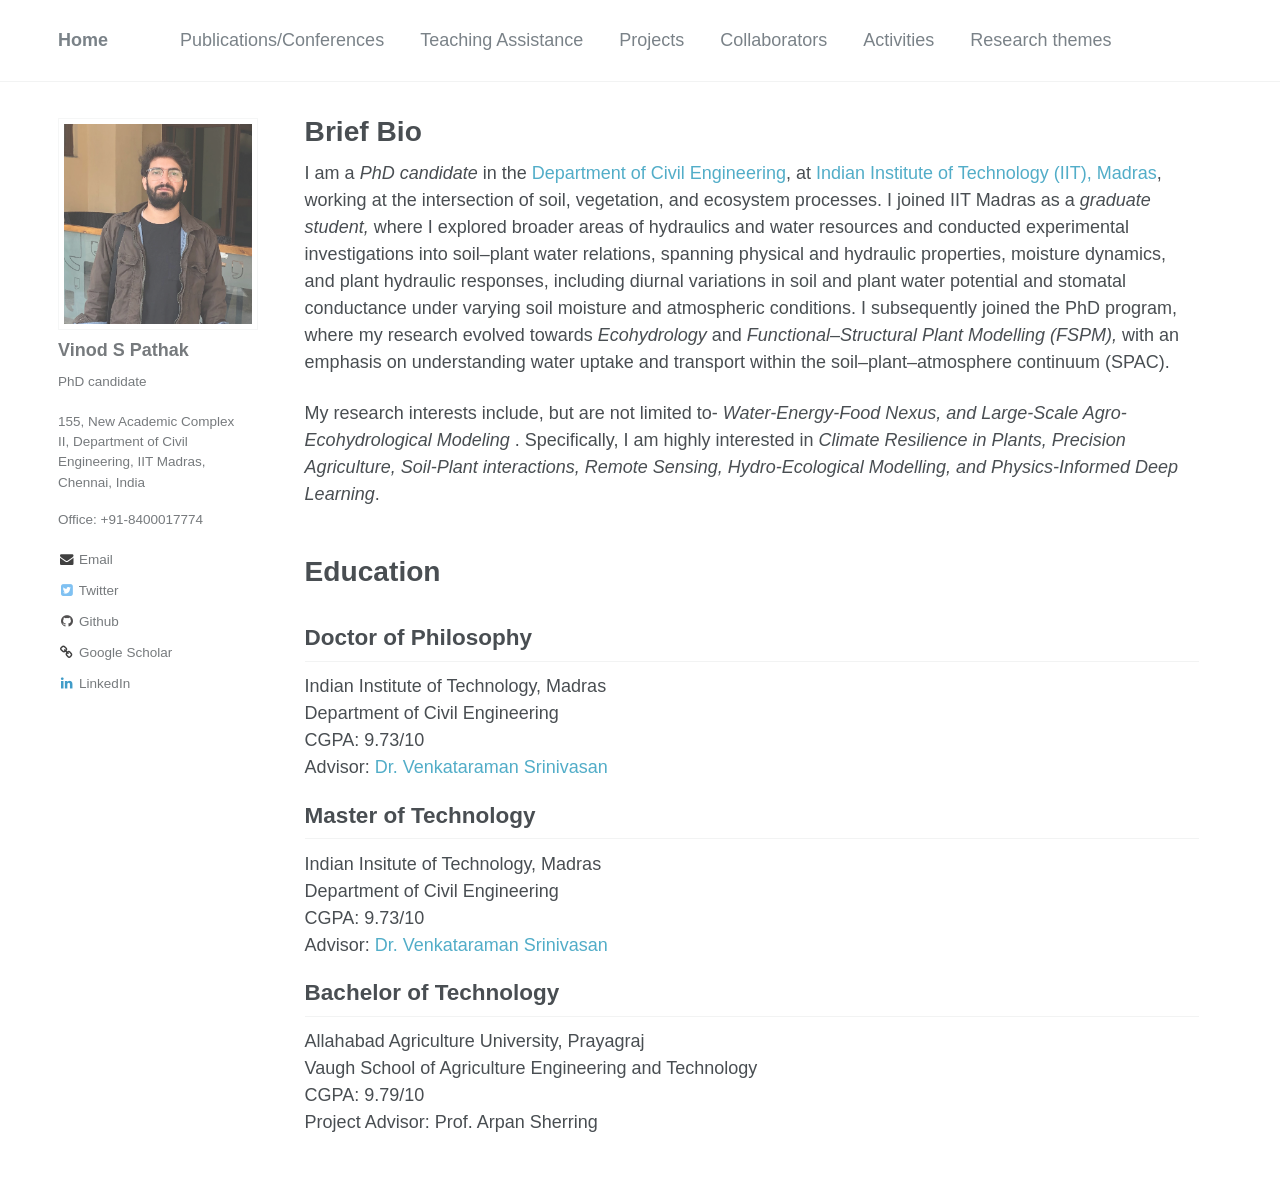
==== commit dd6bb8d1: "Update index.html" ====
--- a/index.html
+++ b/index.html
@@ -64,10 +64,14 @@
 					</h1>
 				</header>
 				<section class="page__content" itemprop="text">
-					<p> I am a <i>PhD candidate</i> in the <a href="https://civil.iitm.ac.in/">Department of Civil Engineering</a>, at <a href="https://iitm.ac.in/">Indian Institute of Technology (IIT), Madras</a>, working at the intersection of water resources, plant hydraulics, and climate resilience. I joined IIT Madras for my M.Tech. and subsequently joined the PhD program in late 2019.  My current research focuses on ecohydrology and functional–structural plant modeling, with an emphasis on understanding water uptake and transport within the soil–plant-atmosphere continuum <i>(SPAC)</i>. </p> 
+					<p> I am a <i>PhD candidate</i> in the <a href="https://civil.iitm.ac.in/">Department of Civil Engineering</a>, at <a href="https://iitm.ac.in/">Indian Institute of Technology (IIT), Madras</a>, working at the intersection of 
+						soil, vegetation, and ecosystem processes. I joined IIT Madras as a <i> graduate student, </i> where I explored broader areas of hydraulics and water resources and conducted experimental investigations into soil–plant water
+						relations, spanning physical and hydraulic properties, moisture dynamics, and plant hydraulic responses, including diurnal variations in soil and plant water potential and stomatal conductance 
+						under varying soil moisture and atmospheric conditions. I subsequently joined the PhD program, where my research evolved towards <i> Ecohydrology </i> and <i> Functional–Structural Plant Modelling (FSPM), </i>
+						with an emphasis on understanding water uptake and transport within the soil–plant–atmosphere continuum (SPAC). </p> 
 
                     <p>My research interests include, but are not limited to- <i>Water-Energy-Food
-Nexus, and Large-Scale Agro-Ecohydrological Modeling </i>. Specifically, I am highly interested in  <i>Climate Resilience in Plants, Precision Agriculture, Soil-Plant interactions, Remote Sensing, Hydro_ecological Modelling, and Physics-Informed Deep Learning</i>. </p>
+Nexus, and Large-Scale Agro-Ecohydrological Modeling </i>. Specifically, I am highly interested in  <i>Climate Resilience in Plants, Precision Agriculture, Soil-Plant interactions, Remote Sensing, Hydro-Ecological Modelling, and Physics-Informed Deep Learning</i>. </p>
 
                     <br>
 
--- a/css/main.css
+++ b/css/main.css
@@ -1,4 +1,4 @@
-a:focus{outline:thin dotted #f89406;outline:5px auto #f89406;outline-offset:-2px}*,*:before,*:after{-moz-box-sizing:border-box;-webkit-box-sizing:border-box;box-sizing:border-box}html{box-sizing:border-box;background-color:#fff;font-size:16px;-webkit-text-size-adjust:100%;-ms-text-size-adjust:100%}@media (min-width: 31.25em){html{font-size:18px}}body{margin:0}::-moz-selection{color:#fff;background:#000}::selection{color:#fff;background:#000}article,aside,details,figcaption,figure,footer,header,hgroup,main,nav,section{display:block}audio,canvas,video{display:inline-block;*display:inline;*zoom:1}audio:not([controls]){display:none}a{color:#52adc8}a:hover,a:active{outline:0}sub,sup{position:relative;font-size:75%;line-height:0;vertical-align:baseline}sup{top:-0.5em}sub{bottom:-0.25em}img{max-width:100%;width:auto\9;height:auto;vertical-align:middle;border:0;-ms-interpolation-mode:bicubic}#map_canvas img,.google-maps img{max-width:none}button,input,select,textarea{margin:0;font-size:100%;vertical-align:middle}button,input{*overflow:visible;line-height:normal}button::-moz-focus-inner,input::-moz-focus-inner{padding:0;border:0}button,html input[type="button"],input[type="reset"],input[type="submit"]{-webkit-appearance:button;cursor:pointer}label,select,button,input[type="button"],input[type="reset"],input[type="submit"],input[type="radio"],input[type="checkbox"]{cursor:pointer}input[type="search"]{box-sizing:content-box;-webkit-appearance:textfield}input[type="search"]::-webkit-search-decoration,input[type="search"]::-webkit-search-cancel-button{-webkit-appearance:none}textarea{overflow:auto;vertical-align:top}body{margin:0;padding:0;color:#494e52;font-family:-apple-system,".SFNSText-Regular","San Francisco","Roboto","Segoe UI","Helvetica Neue","Lucida Grande",Arial,sans-serif;line-height:1.5}body.overflow--hidden{overflow:hidden}h1,h2,h3,h4,h5,h6{margin:2em 0 0.5em;line-height:1.2;font-family:-apple-system,".SFNSText-Regular","San Francisco","Roboto","Segoe UI","Helvetica Neue","Lucida Grande",Arial,sans-serif;font-weight:bold}h1{margin-top:0;font-size:1.563em}h2{font-size:1.25em}h3{font-size:1em}h4{font-size:.75em}h5{font-size:.75em}h6{font-size:.75em}small,.small{font-size:.75em}p{margin-bottom:1.3em}u,ins{text-decoration:none;border-bottom:1px solid #494e52}u a,ins a{color:inherit}del a{color:inherit}p,pre,blockquote,ul,ol,dl,figure,table,fieldset{orphans:3;widows:3}abbr[title],abbr[data-original-title]{text-decoration:none;cursor:help;border-bottom:1px dotted #494e52}blockquote{margin:2em 1em 2em 0;padding-left:1em;padding-right:1em;font-style:italic;border-left:0.25em solid #7a8288}blockquote cite{font-style:italic}blockquote cite:before{content:"\2014";padding-right:5px}a:hover,a:active{outline:0}tt,code,kbd,samp,pre{font-family:Monaco,Consolas,"Lucida Console",monospace}pre{overflow-x:auto}p>code,a>code,li>code,figcaption>code,td>code{padding-top:0.1rem;padding-bottom:0.1rem;font-size:.75em;background:#fafafa;border:1px solid #f2f3f3;border-radius:4px;box-shadow:0 1px 1px rgba(0,0,0,0.125)}p>code:before,p>code:after,a>code:before,a>code:after,li>code:before,li>code:after,figcaption>code:before,figcaption>code:after,td>code:before,td>code:after{letter-spacing:-0.2em;content:"\00a0"}hr{display:block;margin:1em 0;border:0;border-top:1px solid #f2f3f3}ul li,ol li{margin-bottom:0.5em}li ul,li ol{margin-top:0.5em}figure{display:-webkit-box;display:flex;-webkit-box-pack:justify;justify-content:space-between;-webkit-box-align:start;align-items:flex-start;flex-wrap:wrap;margin:2em 0}figure img,figure iframe,figure .fluid-width-video-wrapper{margin-bottom:1em}figure img{width:100%;border-radius:4px;-webkit-transition:all 0.2s ease-in-out;transition:all 0.2s ease-in-out}figure>a{display:block}@media (min-width: 25em){figure.half>a,figure.half>img{width:calc(50% - 0.5em)}}figure.half figcaption{width:100%}@media (min-width: 25em){figure.third>a,figure.third>img{width:calc(33.3333% - 0.5em)}}figure.third figcaption{width:100%}figcaption{margin-bottom:0.5em;color:#777a7d;font-family:Georgia,Times,serif;font-size:.75em}figcaption a{color:inherit;text-decoration:none;border-bottom:1px solid #bdc1c4;-webkit-transition:all 0.2s ease-in-out;transition:all 0.2s ease-in-out}figcaption a:hover{color:#000;border-bottom-color:#000}svg:not(:root){overflow:hidden}nav ul{margin:0;padding:0}nav li{list-style:none}nav a{text-decoration:none}nav ul li,nav ol li{margin-bottom:0}nav li ul,nav li ol{margin-top:0}b,i,strong,em,blockquote,p,q,span,figure,img,h1,h2,header,input,a,tr,td,form button,input[type="submit"],.btn,#goog-wm-sb,.highlight,.archive__item-teaser{-webkit-transition:all 0.2s ease-in-out;transition:all 0.2s ease-in-out}.hidden{display:none;visibility:hidden}.load{display:none}.transparent{opacity:0}.visually-hidden,.screen-reader-text,.screen-reader-text span,.screen-reader-shortcut{position:absolute !important;clip:rect(1px, 1px, 1px, 1px);height:1px !important;width:1px !important;border:0 !important;overflow:hidden}body:hover .visually-hidden a,body:hover .visually-hidden input,body:hover .visually-hidden button{display:none !important}.screen-reader-text:focus,.screen-reader-shortcut:focus{clip:auto !important;height:auto !important;width:auto !important;display:block;font-size:1em;font-weight:bold;padding:15px 23px 14px;background:#fff;z-index:100000;text-decoration:none;box-shadow:0 0 2px 2px rgba(0,0,0,0.6)}.skip-link{position:fixed;z-index:20;margin:0;font-family:-apple-system,".SFNSText-Regular","San Francisco","Roboto","Segoe UI","Helvetica Neue","Lucida Grande",Arial,sans-serif;white-space:nowrap}.skip-link li{height:0;width:0;list-style:none}.text-left{text-align:left}.text-center{text-align:center}.text-right{text-align:right}.text-justify{text-align:justify}.text-nowrap{white-space:nowrap}.cf{clear:both}.wrapper{max-width:600px;margin-left:auto;margin-right:auto}.wrapper:after{content:" ";display:block;clear:both}.align-left{display:block;margin-left:auto;margin-right:auto}@media (min-width: 25em){.align-left{float:left;margin-right:1em}}.align-right{display:block;margin-left:auto;margin-right:auto}@media (min-width: 25em){.align-right{float:right;margin-left:1em}}.align-center{display:block;margin-left:auto;margin-right:auto}@media (min-width: 37.5em){.full{margin-right:-19.49153% !important}}.icon{display:inline-block;fill:currentColor;width:1em;height:1.1em;line-height:1;position:relative;top:-0.1em;vertical-align:middle}.social-icons .fa{color:#000}.social-icons .fa-behance,.social-icons .fa-behance-square{color:#1769FF}.social-icons .fa-dribbble{color:#ea4c89}.social-icons .fa-facebook,.social-icons .fa-facebook-square{color:#3b5998}.social-icons .fa-flickr{color:#ff0084}.social-icons .fa-foursquare{color:#0072b1}.social-icons .fa-github,.social-icons .fa-github-alt,.social-icons .fa-github-square{color:#171516}.social-icons .fa-google-plus,.social-icons .fa-google-plus-square{color:#dd4b39}.social-icons .fa-instagram{color:#517fa4}.social-icons .fa-lastfm,.social-icons .fa-lastfm-square{color:#d51007}.social-icons .fa-linkedin,.social-icons .fa-linkedin-square{color:#007bb6}.social-icons .fa-pinterest,.social-icons .fa-pinterest-p,.social-icons .fa-pinterest-square{color:#cb2027}.social-icons .fa-rss,.social-icons .fa-rss-square{color:#fa9b39}.social-icons .fa-soundcloud{color:#f30}.social-icons .fa-stack-exchange,.social-icons .fa-stack-overflow{color:#fe7a15}.social-icons .fa-tumblr,.social-icons .fa-tumblr-square{color:#32506d}.social-icons .fa-twitter,.social-icons .fa-twitter-square{color:#55acee}.social-icons .fa-vimeo,.social-icons .fa-vimeo-square{color:#1ab7ea}.social-icons .fa-vine{color:#00bf8f}.social-icons .fa-youtube,.social-icons .fa-youtube-square,.social-icons .fa-youtube-play{color:#b00}.social-icons .fa-xing,.social-icons .fa-xing-square{color:#006567}.navicon{position:relative;width:28px;height:4px;background:#fff;margin:auto;-webkit-transition:0.3s;transition:0.3s}.navicon:before,.navicon:after{content:"";position:absolute;left:0;width:28px;height:4px;background:#fff;-webkit-transition:0.3s;transition:0.3s}.navicon:before{top:-8px}.navicon:after{bottom:-8px}.close .navicon{background:transparent}.close .navicon:before,.close .navicon:after{-webkit-transform-origin:50% 50%;-ms-transform-origin:50% 50%;transform-origin:50% 50%;top:0;width:28px}.close .navicon:before{-webkit-transform:rotate3d(0, 0, 1, 45deg);transform:rotate3d(0, 0, 1, 45deg)}.close .navicon:after{-webkit-transform:rotate3d(0, 0, 1, -45deg);transform:rotate3d(0, 0, 1, -45deg)}@media (min-width: 37.5em){.sticky{clear:both;position:-webkit-sticky;position:sticky;top:2em}.sticky::after{clear:both;content:"";display:table}.sticky>*{display:block}}.well{min-height:20px;padding:19px;margin-bottom:20px;background-color:#f5f5f5;border:1px solid #e3e3e3;border-radius:4px;box-shadow:inset 0 1px 1px rgba(0,0,0,0.05)}.show-modal{overflow:hidden;position:relative}.show-modal:before{position:absolute;content:"";top:0;left:0;width:100%;height:100%;z-index:999;background-color:rgba(255,255,255,0.85)}.show-modal .modal{display:block}.modal{display:none;position:fixed;width:300px;top:50%;left:50%;margin-left:-150px;margin-top:-150px;min-height:0;z-index:9999;background:#fff;border:1px solid #f2f3f3;border-radius:4px;box-shadow:0 1px 1px rgba(0,0,0,0.125)}.modal__title{margin:0;padding:0.5em 1em}.modal__supporting-text{padding:0 1em 0.5em 1em}.modal__actions{padding:0.5em 1em;border-top:1px solid #f2f3f3}.footnote{color:#9ba1a6;text-decoration:none}.footnotes{color:#9ba1a6}.footnotes ol,.footnotes li,.footnotes p{margin-bottom:0;font-size:.75em}a.reversefootnote{color:#7a8288;text-decoration:none}a.reversefootnote:hover{text-decoration:underline}.required{color:#ee5f5b;font-weight:bold}@-webkit-keyframes intro{0%{opacity:0}100%{opacity:1}}@keyframes intro{0%{opacity:0}100%{opacity:1}}table{margin-bottom:1em;width:100%;font-family:-apple-system,".SFNSText-Regular","San Francisco","Roboto","Segoe UI","Helvetica Neue","Lucida Grande",Arial,sans-serif;font-size:.75em;border-collapse:collapse;border:1px solid #bdc1c4}table+table{margin-top:1em}thead{background-color:#f2f3f3;border-bottom:1px solid #bdc1c4}th{padding:0.5em;font-weight:bold;text-align:left;border-right:1px solid #bdc1c4}td{padding:0.5em;border-bottom:1px solid #bdc1c4;border-right:1px solid #bdc1c4}tr,td,th{vertical-align:middle}.btn,#goog-wm-sb{display:inline-block;margin-bottom:0.25em;padding:0.5em 1em;color:#fff !important;font-family:-apple-system,".SFNSText-Regular","San Francisco","Roboto","Segoe UI","Helvetica Neue","Lucida Grande",Arial,sans-serif;font-size:.75em;font-weight:bold;text-align:center;text-decoration:none;background-color:#7a8288;border:0 !important;border-radius:4px;cursor:pointer}.btn:hover,#goog-wm-sb:hover{background-color:#333}.btn .icon,#goog-wm-sb .icon{margin-right:0.5em}.btn .icon+.hidden,#goog-wm-sb .icon+.hidden{margin-left:-0.5em}.btn--block{display:block;width:100%}.btn--block+.btn--block{margin-top:0.25em}.btn--inverse{color:#7a8288 !important;border:1px solid #bdc1c4 !important;background-color:#fff}.btn--inverse:hover{color:#fff !important;border-color:#7a8288}.btn--light-outline{border:1px solid #fff !important;background-color:transparent}.btn--info{background-color:#52adc8}.btn--info:hover{background-color:#428aa0}.btn--warning{background-color:#f89406}.btn--warning:hover{background-color:#c67605}.btn--success{background-color:#62c462}.btn--success:hover{background-color:#4e9d4e}.btn--danger{background-color:#ee5f5b}.btn--danger:hover{background-color:#be4c49}.btn--disabled{pointer-events:none;cursor:not-allowed;filter:alpha(opacity=65);box-shadow:none;opacity:0.65}.btn--facebook{background-color:#3b5998}.btn--facebook:hover{background-color:#2f477a}.btn--twitter{background-color:#55acee}.btn--twitter:hover{background-color:#448abe}.btn--google-plus{background-color:#dd4b39}.btn--google-plus:hover{background-color:#b13c2e}.btn--linkedin{background-color:#007bb6}.btn--linkedin:hover{background-color:#006292}.btn--x-large{font-size:1.25em}.btn--large{font-size:1em}.btn--small{font-size:.6875em}.notice{margin:2em 0 !important;padding:1em;font-family:-apple-system,".SFNSText-Regular","San Francisco","Roboto","Segoe UI","Helvetica Neue","Lucida Grande",Arial,sans-serif;font-size:.75em !important;text-indent:initial;background-color:#f8f9f9;border-radius:4px;box-shadow:0 1px 1px rgba(189,193,196,0.25)}.notice h4{margin-top:0 !important;margin-bottom:0.75em}.page__content .notice h4{margin-bottom:0;font-size:1em}.notice p:last-child{margin-bottom:0 !important}.notice h4+p{margin-top:0;padding-top:0}.notice a{color:#bdc1c4}.notice a:hover{color:#717476}.notice code{background-color:#fcfcfc}.notice ul:last-child{margin-bottom:0}.notice--primary{margin:2em 0 !important;padding:1em;font-family:-apple-system,".SFNSText-Regular","San Francisco","Roboto","Segoe UI","Helvetica Neue","Lucida Grande",Arial,sans-serif;font-size:.75em !important;text-indent:initial;background-color:#f2f3f3;border-radius:4px;box-shadow:0 1px 1px rgba(122,130,136,0.25)}.notice--primary h4{margin-top:0 !important;margin-bottom:0.75em}.page__content .notice--primary h4{margin-bottom:0;font-size:1em}.notice--primary p:last-child{margin-bottom:0 !important}.notice--primary h4+p{margin-top:0;padding-top:0}.notice--primary a{color:#7a8288}.notice--primary a:hover{color:#494e52}.notice--primary code{background-color:#f8f9f9}.notice--primary ul:last-child{margin-bottom:0}.notice--info{margin:2em 0 !important;padding:1em;font-family:-apple-system,".SFNSText-Regular","San Francisco","Roboto","Segoe UI","Helvetica Neue","Lucida Grande",Arial,sans-serif;font-size:.75em !important;text-indent:initial;background-color:#eef7fa;border-radius:4px;box-shadow:0 1px 1px rgba(82,173,200,0.25)}.notice--info h4{margin-top:0 !important;margin-bottom:0.75em}.page__content .notice--info h4{margin-bottom:0;font-size:1em}.notice--info p:last-child{margin-bottom:0 !important}.notice--info h4+p{margin-top:0;padding-top:0}.notice--info a{color:#52adc8}.notice--info a:hover{color:#316878}.notice--info code{background-color:#f6fbfc}.notice--info ul:last-child{margin-bottom:0}.notice--warning{margin:2em 0 !important;padding:1em;font-family:-apple-system,".SFNSText-Regular","San Francisco","Roboto","Segoe UI","Helvetica Neue","Lucida Grande",Arial,sans-serif;font-size:.75em !important;text-indent:initial;background-color:#fef4e6;border-radius:4px;box-shadow:0 1px 1px rgba(248,148,6,0.25)}.notice--warning h4{margin-top:0 !important;margin-bottom:0.75em}.page__content .notice--warning h4{margin-bottom:0;font-size:1em}.notice--warning p:last-child{margin-bottom:0 !important}.notice--warning h4+p{margin-top:0;padding-top:0}.notice--warning a{color:#f89406}.notice--warning a:hover{color:#955904}.notice--warning code{background-color:#fffaf3}.notice--warning ul:last-child{margin-bottom:0}.notice--success{margin:2em 0 !important;padding:1em;font-family:-apple-system,".SFNSText-Regular","San Francisco","Roboto","Segoe UI","Helvetica Neue","Lucida Grande",Arial,sans-serif;font-size:.75em !important;text-indent:initial;background-color:#eff9ef;border-radius:4px;box-shadow:0 1px 1px rgba(98,196,98,0.25)}.notice--success h4{margin-top:0 !important;margin-bottom:0.75em}.page__content .notice--success h4{margin-bottom:0;font-size:1em}.notice--success p:last-child{margin-bottom:0 !important}.notice--success h4+p{margin-top:0;padding-top:0}.notice--success a{color:#62c462}.notice--success a:hover{color:#3b763b}.notice--success code{background-color:#f7fcf7}.notice--success ul:last-child{margin-bottom:0}.notice--danger{margin:2em 0 !important;padding:1em;font-family:-apple-system,".SFNSText-Regular","San Francisco","Roboto","Segoe UI","Helvetica Neue","Lucida Grande",Arial,sans-serif;font-size:.75em !important;text-indent:initial;background-color:#fdefef;border-radius:4px;box-shadow:0 1px 1px rgba(238,95,91,0.25)}.notice--danger h4{margin-top:0 !important;margin-bottom:0.75em}.page__content .notice--danger h4{margin-bottom:0;font-size:1em}.notice--danger p:last-child{margin-bottom:0 !important}.notice--danger h4+p{margin-top:0;padding-top:0}.notice--danger a{color:#ee5f5b}.notice--danger a:hover{color:#8f3937}.notice--danger code{background-color:#fef7f7}.notice--danger ul:last-child{margin-bottom:0}.masthead{position:relative;border-bottom:1px solid #f2f3f3;-webkit-animation:intro 0.3s both;animation:intro 0.3s both;-webkit-animation-delay:0.15s;animation-delay:0.15s;z-index:20}.masthead__inner-wrap{max-width:600px;margin-left:auto;margin-right:auto;clear:both;padding:1em 1em 1em;font-family:-apple-system,".SFNSText-Regular","San Francisco","Roboto","Segoe UI","Helvetica Neue","Lucida Grande",Arial,sans-serif}.masthead__inner-wrap:after{content:" ";display:block;clear:both}.masthead__inner-wrap::after{clear:both;content:"";display:table}@media (min-width: 75em){.masthead__inner-wrap{max-width:1200px}}.masthead__inner-wrap nav{z-index:10}.masthead__inner-wrap a{text-decoration:none}.masthead__menu ul{margin:0;padding:0;clear:both;list-style-type:none}.masthead__menu-item{display:block;list-style-type:none;white-space:nowrap}.masthead__menu-item--lg{padding-right:2em;font-weight:700}.breadcrumbs{max-width:600px;margin-left:auto;margin-right:auto;clear:both;margin-top:0;margin-bottom:0;padding-left:2em;padding-right:2em;font-family:-apple-system,".SFNSText-Regular","San Francisco","Roboto","Segoe UI","Helvetica Neue","Lucida Grande",Arial,sans-serif;-webkit-animation:intro 0.3s both;animation:intro 0.3s both;-webkit-animation-delay:0.30s;animation-delay:0.30s}.breadcrumbs:after{content:" ";display:block;clear:both}.breadcrumbs::after{clear:both;content:"";display:table}@media (min-width: 37.5em){.breadcrumbs{padding-left:1em;padding-right:1em}}@media (min-width: 75em){.breadcrumbs{max-width:1200px}}.breadcrumbs ol{padding:0;list-style:none;font-size:.75em}@media (min-width: 37.5em){.breadcrumbs ol{width:83.05085%;float:right;margin-right:0}}@media (min-width: 75em){.breadcrumbs ol{padding-left:4.23729%}}.breadcrumbs li{display:inline}.breadcrumbs .current{font-weight:bold}.pagination{clear:both;width:100%;float:left;margin-left:0;margin-right:0;clear:both;margin-top:1em;padding-top:1em}.pagination::after{clear:both;content:"";display:table}.pagination ul{margin:0;padding:0;list-style-type:none;font-family:-apple-system,".SFNSText-Regular","San Francisco","Roboto","Segoe UI","Helvetica Neue","Lucida Grande",Arial,sans-serif}.pagination li{display:block;float:left;margin-left:-1px}.pagination li a{margin-bottom:0.25em;padding:0.5em 1em;font-family:-apple-system,".SFNSText-Regular","San Francisco","Roboto","Segoe UI","Helvetica Neue","Lucida Grande",Arial,sans-serif;font-size:14px;font-weight:bold;line-height:1.5;text-align:center;text-decoration:none;color:#9ba1a6;border:1px solid #bdc1c4;border-radius:0}.pagination li a:hover{color:#3e8296}.pagination li a.current{color:#fff;background:#7a8288}.pagination li a.disabled{color:#dee0e1;pointer-events:none;cursor:not-allowed}.pagination li:first-child{margin-left:0}.pagination li:first-child a{border-top-left-radius:4px;border-bottom-left-radius:4px}.pagination li:last-child a{border-top-right-radius:4px;border-bottom-right-radius:4px}.pagination--pager{display:block;padding:1em 2em;float:left;width:50%;font-family:-apple-system,".SFNSText-Regular","San Francisco","Roboto","Segoe UI","Helvetica Neue","Lucida Grande",Arial,sans-serif;font-size:1em;font-weight:bold;text-align:center;text-decoration:none;color:#bdc1c4;border:1px solid #bdc1c4;border-radius:4px}.pagination--pager:hover{color:#3e8296}.pagination--pager:first-child{border-top-right-radius:0;border-bottom-right-radius:0}.pagination--pager:last-child{margin-left:-1px;border-top-left-radius:0;border-bottom-left-radius:0}.pagination--pager.disabled{color:#dee0e1;pointer-events:none;cursor:not-allowed}.page__content+.pagination,.page__meta+.pagination,.comment__date+.pagination,.page__share+.pagination,.page__comments+.pagination{margin-top:2em;padding-top:2em;border-top:1px solid #f2f3f3}.greedy-nav{position:relative;min-width:250px;background:#fff}.greedy-nav a{display:block;margin:0 1rem;padding:0.5rem 0;color:#7a8288;text-decoration:none}.greedy-nav a:hover{color:#5c6266}.greedy-nav button{position:absolute;height:100%;right:0;padding:0 0.5rem;border:0;outline:none;background-color:#7a8288;color:#fff;cursor:pointer}.greedy-nav .visible-links{display:table}.greedy-nav .visible-links li{display:table-cell;vertical-align:middle}.greedy-nav .visible-links li:first-child a{margin-left:0}.greedy-nav .visible-links li:last-child a{margin-right:0}.greedy-nav .visible-links a{position:relative}.greedy-nav .visible-links a:before{content:"";position:absolute;left:0;bottom:0;height:4px;background:#bdc1c4;width:100%;-webkit-transition:all 0.2s ease-in-out;transition:all 0.2s ease-in-out;-webkit-transform:scaleX(0);-ms-transform:scaleX(0);transform:scaleX(0)}.greedy-nav .visible-links a:hover:before{-webkit-transform:scaleX(1);-ms-transform:scaleX(1);transform:scaleX(1)}.greedy-nav .hidden-links{position:absolute;top:100%;right:0;margin-top:15px;padding:5px;border:1px solid #f2f3f3;border-radius:4px;background:#fff;box-shadow:0 0 10px rgba(0,0,0,0.25)}.greedy-nav .hidden-links a{margin:0;padding:10px 20px;font-size:1em}.greedy-nav .hidden-links a:hover{color:#5c6266;background:#dee0e1}.greedy-nav .hidden-links:before{content:"";position:absolute;top:-11px;right:10px;width:0;border-style:solid;border-width:0 10px 10px;border-color:#f2f3f3 transparent;display:block;z-index:0}.greedy-nav .hidden-links:after{content:"";position:absolute;top:-10px;right:10px;width:0;border-style:solid;border-width:0 10px 10px;border-color:#fff transparent;display:block;z-index:1}.greedy-nav .hidden-links li{display:block;border-bottom:1px solid #f2f3f3}.greedy-nav .hidden-links li:last-child{border-bottom:none}.nav__list{font-size:1.25rem}.nav__list ul{margin-bottom:1em}.nav__list a{display:block;padding:0.125em 0;color:inherit}.nav__list a:hover{text-decoration:underline}.nav__list .active{margin-left:-0.5em;padding-left:0.5em;padding-right:0.5em;color:#fff;font-weight:bold;background:#7a8288;border-radius:4px}.nav__list .active:hover{color:#fff}.nav__title{margin:0;padding:0.5rem 1rem;font-family:-apple-system,".SFNSText-Regular","San Francisco","Roboto","Segoe UI","Helvetica Neue","Lucida Grande",Arial,sans-serif;font-size:1em;font-weight:bold}.nav__sub-title{display:block;margin:0.5rem 0;padding:0.5rem 0;font-family:-apple-system,".SFNSText-Regular","San Francisco","Roboto","Segoe UI","Helvetica Neue","Lucida Grande",Arial,sans-serif;font-size:.75em;font-weight:bold;text-transform:uppercase;border-bottom:1px solid #f2f3f3}.toc{font-family:-apple-system,".SFNSText-Regular","San Francisco","Roboto","Segoe UI","Helvetica Neue","Lucida Grande",Arial,sans-serif;color:#7a8288;text-transform:uppercase;letter-spacing:1px;background-color:#fff;border:1px solid #f2f3f3;border-radius:4px;box-shadow:0 1px 1px rgba(0,0,0,0.125)}.toc .nav__title{color:#fff;font-size:.75em;background:#7a8288;border-top-left-radius:4px;border-top-right-radius:4px}.toc__menu{margin:0;padding:0;width:100%;list-style:none;font-size:0.8rem}.toc__menu a{display:block;padding:0.5rem 1rem;color:#7a8288;font-size:.6875em;font-weight:bold;line-height:1.5;border-bottom:1px solid #f2f3f3}.toc__menu a:hover{color:#000;background:#f2f3f3}.toc__menu>li:last-child a{border-bottom:none}.toc__menu li ul>li a{padding-left:2rem;font-weight:normal}.toc__menu li>ul li{display:none}@media (min-width: 31.25em){.toc__menu li>ul li{display:block}}.page__footer{clear:both;width:100%;float:left;margin-left:0;margin-right:0;clear:both;margin-top:3em;color:#9ba1a6;-webkit-animation:intro 0.3s both;animation:intro 0.3s both;-webkit-animation-delay:0.45s;animation-delay:0.45s;background-color:#f2f3f3;border-top:1px solid #bdc1c4}.page__footer::after{clear:both;content:"";display:table}.page__footer footer{max-width:600px;margin-left:auto;margin-right:auto;clear:both;margin-top:2em;padding:0 1em 2em}.page__footer footer:after{content:" ";display:block;clear:both}.page__footer footer::after{clear:both;content:"";display:table}@media (min-width: 75em){.page__footer footer{max-width:1200px}}.page__footer a{color:inherit;text-decoration:none}.page__footer a:hover{text-decoration:underline}.page__footer .fa{color:#9ba1a6}.page__footer-copyright{font-family:-apple-system,".SFNSText-Regular","San Francisco","Roboto","Segoe UI","Helvetica Neue","Lucida Grande",Arial,sans-serif;font-size:.6875em}.page__footer-follow ul{margin:0;padding:0;list-style-type:none}.page__footer-follow li{display:inline-block;padding-top:5px;padding-bottom:5px;font-family:-apple-system,".SFNSText-Regular","San Francisco","Roboto","Segoe UI","Helvetica Neue","Lucida Grande",Arial,sans-serif;font-size:.75em;text-transform:uppercase}.page__footer-follow li+li:before{content:"";padding-right:5px}.page__footer-follow a{padding-right:10px;font-weight:bold}div.highlighter-rouge,figure.highlight{position:relative;margin-bottom:1em;padding:1em;border:1px solid #f2f3f3;border-radius:4px;background-color:#fafafa;box-shadow:0 1px 1px rgba(0,0,0,0.125)}div.highlighter-rouge:before,figure.highlight:before{position:absolute;top:0;right:0;padding:0.5em;background-color:#f2f3f3;content:"\f121";font-family:"fontawesome" !important;font-size:.75em;line-height:1;text-transform:none;speak:none}div.highlighter-rouge .highlight,figure.highlight .highlight{margin:0;font-family:Monaco,Consolas,"Lucida Console",monospace;font-size:.6875em;line-height:1.8}.highlight table td{padding:5px}.highlight table pre{margin:0}.highlight .c{color:#93a1a1}.highlight .err{color:#586e75}.highlight .g{color:#586e75}.highlight .k{color:#859900}.highlight .l{color:#586e75}.highlight .n{color:#586e75}.highlight .o{color:#859900}.highlight .x{color:#cb4b16}.highlight .p{color:#586e75}.highlight .cm{color:#93a1a1}.highlight .cp{color:#859900}.highlight .c1{color:#93a1a1}.highlight .cs{color:#859900}.highlight .gd{color:#2aa198}.highlight .ge{color:#586e75;font-style:italic}.highlight .gr{color:#dc322f}.highlight .gh{color:#cb4b16}.highlight .gi{color:#859900}.highlight .go{color:#586e75}.highlight .gp{color:#586e75}.highlight .gs{color:#586e75;font-weight:bold}.highlight .gu{color:#cb4b16}.highlight .gt{color:#586e75}.highlight .kc{color:#cb4b16}.highlight .kd{color:#22b3eb}.highlight .kn{color:#859900}.highlight .kp{color:#859900}.highlight .kr{color:#22b3eb}.highlight .kt{color:#dc322f}.highlight .ld{color:#586e75}.highlight .m{color:#2aa198}.highlight .s{color:#2aa198}.highlight .na{color:#586e75}.highlight .nb{color:#B58900}.highlight .nc{color:#22b3eb}.highlight .no{color:#cb4b16}.highlight .nd{color:#22b3eb}.highlight .ni{color:#cb4b16}.highlight .ne{color:#cb4b16}.highlight .nf{color:#22b3eb}.highlight .nl{color:#586e75}.highlight .nn{color:#586e75}.highlight .nx{color:#586e75}.highlight .py{color:#586e75}.highlight .nt{color:#22b3eb}.highlight .nv{color:#22b3eb}.highlight .ow{color:#859900}.highlight .w{color:#586e75}.highlight .mf{color:#2aa198}.highlight .mh{color:#2aa198}.highlight .mi{color:#2aa198}.highlight .mo{color:#2aa198}.highlight .sb{color:#93a1a1}.highlight .sc{color:#2aa198}.highlight .sd{color:#586e75}.highlight .s2{color:#2aa198}.highlight .se{color:#cb4b16}.highlight .sh{color:#586e75}.highlight .si{color:#2aa198}.highlight .sx{color:#2aa198}.highlight .sr{color:#dc322f}.highlight .s1{color:#2aa198}.highlight .ss{color:#2aa198}.highlight .bp{color:#22b3eb}.highlight .vc{color:#22b3eb}.highlight .vg{color:#22b3eb}.highlight .vi{color:#22b3eb}.highlight .il{color:#2aa198}form{margin:0 0 5px 0}form fieldset{margin-bottom:5px;padding:0;border-width:0}form legend{display:block;width:100%;margin-bottom:10px;*margin-left:-7px;padding:0;color:#494e52;border:0;border-bottom:1px solid #ccc;white-space:normal}form p{margin-bottom:5px / 2}form ul{list-style-type:none;margin:0 0 5px 0;padding:0}form br{display:none}label,input,button,select,textarea{vertical-align:baseline;*vertical-align:middle}input,button,select,textarea{box-sizing:border-box;font-family:-apple-system,".SFNSText-Regular","San Francisco","Roboto","Segoe UI","Helvetica Neue","Lucida Grande",Arial,sans-serif}label{display:block;margin-bottom:0.25em;color:#494e52;cursor:pointer}label small{font-size:.75em}label input,label textarea,label select{display:block}input,textarea,select{display:inline-block;width:100%;padding:0.25em;margin-bottom:0.5em;color:#494e52;background-color:#fff;border:1px solid #ccc;border-radius:4px;box-shadow:0 1px 1px rgba(0,0,0,0.125)}input:hover,textarea:hover,select:hover{border-color:#bdc1c4}.input-mini{width:60px}.input-small{width:90px}input[type="image"],input[type="checkbox"],input[type="radio"]{width:auto;height:auto;padding:0;margin:3px 0;*margin-top:0;line-height:normal;cursor:pointer;border-radius:0;border:0 \9}input[type="checkbox"],input[type="radio"]{box-sizing:border-box;padding:0;*width:13px;*height:13px}input[type="image"]{border:0;box-shadow:none}input[type="file"]{width:auto;padding:initial;line-height:initial;border:initial;background-color:transparent;background-color:initial;box-shadow:none}input[type="button"],input[type="reset"],input[type="submit"]{width:auto;height:auto;cursor:pointer;*overflow:visible}select,input[type="file"]{*margin-top:4px}select{width:auto;background-color:#fff}select[multiple],select[size]{height:auto}textarea{resize:vertical;height:auto;overflow:auto;vertical-align:top}input[type="hidden"]{display:none}.form{position:relative}.radio,.checkbox{padding-left:18px;font-weight:normal}.radio input[type="radio"],.checkbox input[type="checkbox"]{float:left;margin-left:-18px}.radio.inline,.checkbox.inline{display:inline-block;padding-top:5px;margin-bottom:0;vertical-align:middle}.radio.inline+.radio.inline,.checkbox.inline+.checkbox.inline{margin-left:10px}input[disabled],select[disabled],textarea[disabled],input[readonly],select[readonly],textarea[readonly]{opacity:0.5;cursor:not-allowed}input:focus,textarea:focus{border-color:#7a8288;outline:0;outline:thin dotted \9}input[type="file"]:focus,input[type="radio"]:focus,input[type="checkbox"]:focus,select:focus{box-shadow:none}.help-block,.help-inline{color:#52adc8}.help-block{display:block;margin-bottom:1em;line-height:1em}.help-inline{display:inline-block;vertical-align:middle;padding-left:5px}.form-inline input,.form-inline textarea,.form-inline select{display:inline-block;margin-bottom:0}.form-inline label{display:inline-block}.form-inline .radio,.form-inline .checkbox,.form-inline .radio{padding-left:0;margin-bottom:0;vertical-align:middle}.form-inline .radio input[type="radio"],.form-inline .checkbox input[type="checkbox"]{float:left;margin-left:0;margin-right:3px}.form-search input,.form-search textarea,.form-search select{display:inline-block;margin-bottom:0}.form-search .search-query{padding-left:14px;padding-right:14px;margin-bottom:0;border-radius:14px}.form-search label{display:inline-block}.form-search .radio,.form-search .checkbox,.form-inline .radio{padding-left:0;margin-bottom:0;vertical-align:middle}.form-search .radio input[type="radio"],.form-search .checkbox input[type="checkbox"]{float:left;margin-left:0;margin-right:3px}.form--loading:before{content:''}.form--loading .form__spinner{display:block}.form:before{position:absolute;top:0;left:0;width:100%;height:100%;background-color:rgba(255,255,255,0.7);z-index:10}.form__spinner{display:none;position:absolute;top:50%;left:50%;z-index:11}#goog-fixurl ul{list-style:none;margin-left:0;padding-left:0}#goog-fixurl ul li{list-style-type:none}#goog-wm-qt{width:auto;margin-right:10px;margin-bottom:20px;padding:8px 20px;display:inline-block;font-size:.75em;background-color:#fff;color:#000;border-width:2px !important;border-style:solid !important;border-color:gray;border-radius:4px}#main{max-width:600px;margin-left:auto;margin-right:auto;clear:both;margin-top:2em;padding-left:1em;padding-right:1em;animation:intro 0.3s both;animation-delay:0.35s}#main:after{content:" ";display:block;clear:both}#main::after{clear:both;content:"";display:table}@media (min-width: 75em){#main{max-width:1200px}}@media (min-width: 37.5em){.page{width:83.05085%;float:right;margin-right:0;padding-left:4.23729%;padding-right:1.94915%}}.page .page__inner-wrap{clear:both;width:100%;float:left;margin-left:0;margin-right:0}.page .page__inner-wrap .page__content,.page .page__inner-wrap .page__meta,.page .page__inner-wrap .comment__date,.page .page__inner-wrap .page__share{clear:both;width:100%;float:left;margin-left:0;margin-right:0}.page__title{margin-top:0;line-height:1}.page__title+.page__meta,.page__title+.comment__date{margin-top:-0.5em}.page__lead{font-family:-apple-system,".SFNSText-Regular","San Francisco","Roboto","Segoe UI","Helvetica Neue","Lucida Grande",Arial,sans-serif;font-size:1.25em}.page__content h2{padding-bottom:0.5em;border-bottom:1px solid #f2f3f3}.page__content p,.page__content li,.page__content dl{font-size:1em}.page__content p{margin:0 0 1.3em}.page__content a{text-decoration:none}.page__content a:hover{text-decoration:underline}.page__content a:hover img{box-shadow:0 0 10px rgba(0,0,0,0.25)}.page__content dt{margin-top:1em;font-family:-apple-system,".SFNSText-Regular","San Francisco","Roboto","Segoe UI","Helvetica Neue","Lucida Grande",Arial,sans-serif;font-weight:bold}.page__content dd{margin-left:1em;font-family:-apple-system,".SFNSText-Regular","San Francisco","Roboto","Segoe UI","Helvetica Neue","Lucida Grande",Arial,sans-serif;font-size:.75em}.page__content .small{font-size:.75em}.page__content blockquote+.small{margin-top:-1.5em;padding-left:1.25rem}.page__hero{position:relative;margin-bottom:2em;clear:both;animation:intro 0.3s both;animation-delay:0.25s}.page__hero::after{clear:both;content:"";display:table}.page__hero--overlay{position:relative;margin-bottom:2em;padding:3em 0;clear:both;background-size:cover;background-repeat:no-repeat;background-position:center;animation:intro 0.3s both;animation-delay:0.25s}.page__hero--overlay::after{clear:both;content:"";display:table}.page__hero--overlay a{color:#fff}.page__hero--overlay .wrapper{padding-left:1em;padding-right:1em}@media (min-width: 75em){.page__hero--overlay .wrapper{max-width:1200px}}.page__hero--overlay .page__title,.page__hero--overlay .page__meta,.page__hero--overlay .comment__date,.page__hero--overlay .page__lead,.page__hero--overlay .btn,.page__hero--overlay #goog-wm-sb{color:#fff;text-shadow:1px 1px 4px rgba(0,0,0,0.5)}.page__hero--overlay .page__lead{max-width:500px}.page__hero--overlay .page__title{font-size:1.953em}@media (min-width: 25em){.page__hero--overlay .page__title{font-size:2.441em}}.page__hero-image{width:100%;height:auto;-ms-interpolation-mode:bicubic}.page__hero-caption{position:absolute;bottom:0;right:0;margin:0 auto;padding:2px 5px;color:#fff;font-family:Georgia,Times,serif;font-size:.6875em;background:#000;text-align:right;z-index:5;opacity:0.5;border-radius:4px 0 4px 0}@media (min-width: 37.5em){.page__hero-caption{padding:5px 10px}}.page__hero-caption a{color:#fff;text-decoration:none}.page__share{margin-top:2em;padding-top:1em;border-top:1px solid #f2f3f3}@media (max-width: 25em){.page__share .btn span,.page__share #goog-wm-sb span{border:0;clip:rect(0 0 0 0);height:1px;margin:-1px;overflow:hidden;padding:0;position:absolute;width:1px}}.page__share-title{margin-bottom:10px;font-size:.75em;text-transform:uppercase}.page__meta,.comment__date{margin-top:2em;color:#9ba1a6;font-family:-apple-system,".SFNSText-Regular","San Francisco","Roboto","Segoe UI","Helvetica Neue","Lucida Grande",Arial,sans-serif;font-size:.75em}.page__meta p,.comment__date p{margin:0}.page__meta a,.comment__date a{color:inherit}.page__meta-title{margin-bottom:10px;font-size:.75em;text-transform:uppercase}.page__taxonomy .sep{display:none}.page__taxonomy strong{margin-right:10px}.page__taxonomy-item{display:inline-block;margin-right:5px;margin-bottom:8px;padding:5px 10px;text-decoration:none;border:1px solid #bdc1c4;border-radius:4px}.page__taxonomy-item:hover{text-decoration:none;color:#3e8296}.page__comments{clear:both;width:100%;float:left;margin-left:0;margin-right:0}.page__comments-title{margin-top:2rem;margin-bottom:10px;padding-top:2rem;font-size:.75em;border-top:1px solid #f2f3f3;text-transform:uppercase}.page__comments-form{padding:1em;background:#f2f3f3;transition:all 0.2s ease-in-out}.page__comments-form.disabled input,.page__comments-form.disabled button,.page__comments-form.disabled textarea,.page__comments-form.disabled label{pointer-events:none;cursor:not-allowed;filter:alpha(opacity=65);box-shadow:none;opacity:0.65}.comment{clear:both;margin:1em 0}.comment::after{clear:both;content:"";display:table}.comment:not(:last-child){border-bottom:1px solid #f2f3f3}.comment__avatar-wrapper{float:left;width:60px;height:60px}@media (min-width: 37.5em){.comment__avatar-wrapper{width:100px;height:100px}}.comment__avatar{width:40px;height:40px;border-radius:50%}@media (min-width: 37.5em){.comment__avatar{width:80px;height:80px;padding:5px;border:1px solid #f2f3f3}}.comment__content-wrapper{float:right;width:calc(100% - 60px)}@media (min-width: 37.5em){.comment__content-wrapper{width:calc(100% - 100px)}}.comment__author{margin:0}.comment__author a{text-decoration:none}.comment__date{margin:0}.comment__date a{text-decoration:none}.page__related{margin-top:2em;padding-top:1em;border-top:1px solid #f2f3f3;clear:both;float:left}.page__related::after{clear:both;content:"";display:table}@media (min-width: 37.5em){.page__related{margin-left:21.18644%}}.page__related a{color:inherit;text-decoration:none}.page__related-title{margin-bottom:10px;font-size:.75em;text-transform:uppercase}.archive{margin-bottom:2em}@media (min-width: 31.25em){.archive{width:100%;float:left;margin-left:0;margin-right:0}}@media (min-width: 37.5em){.archive{width:83.05085%;float:right;margin-right:0;padding-left:4.23729%}}.archive a{color:inherit;text-decoration:none}.archive__subtitle{margin:1.414em 0 0;padding-bottom:0.5em;font-size:1em;color:#9ba1a6;border-bottom:1px solid #f2f3f3}.archive__subtitle+.list__item .archive__item-title{margin-top:0.5em}.archive__item-title{margin-bottom:0.25em;font-family:-apple-system,".SFNSText-Regular","San Francisco","Roboto","Segoe UI","Helvetica Neue","Lucida Grande",Arial,sans-serif}.archive__item-title a+a{opacity:0.5}.page__content .archive__item-title{margin-top:1em;border-bottom:none}.archive__item-excerpt{margin-top:0;font-size:.75em}.archive__item-excerpt+p{text-indent:0}.archive__item-teaser{border-radius:4px;overflow:hidden}.archive__item-teaser img{width:100%}.archive__item:hover .archive__item-teaser{box-shadow:0 0 10px rgba(0,0,0,0.25)}.archive__item:hover .archive__item-title{text-decoration:underline}@media (min-width: 31.25em){.list__item{padding-right:0px}}@media (min-width: 37.5em){.list__item{padding-right:0px}}@media (min-width: 75em){.list__item{padding-right:0px}}.list__item .page__meta,.list__item .comment__date{margin:0 0 4px}.grid__item{margin-bottom:2em}.grid__item .page__meta,.grid__item .comment__date{margin:0 0 4px}.grid__item .archive__item-title{margin-top:0.5em;font-size:1em}.grid__item .archive__item-excerpt{display:none}@media (min-width: 25em){.grid__item{width:48.97959%;float:left}.grid__item:nth-child(2n+1){margin-left:0;margin-right:-100%;clear:both;margin-left:0}.grid__item:nth-child(2n+2){margin-left:51.02041%;margin-right:-100%;clear:none}.grid__item .archive__item-teaser{max-height:200px}}@media (min-width: 31.25em){.grid__item{margin-left:0;margin-right:0;width:23.46939%;float:left}.grid__item:nth-child(4n+1){margin-left:0;margin-right:-100%;clear:both;margin-left:0}.grid__item:nth-child(4n+2){margin-left:25.5102%;margin-right:-100%;clear:none}.grid__item:nth-child(4n+3){margin-left:51.02041%;margin-right:-100%;clear:none}.grid__item:nth-child(4n+4){margin-left:76.53061%;margin-right:-100%;clear:none}.grid__item .archive__item-teaser{max-height:120px}.grid__item .archive__item-excerpt{display:block;font-size:.75em}}.feature__wrapper{clear:both;margin-bottom:2em;border-bottom:1px solid #f2f3f3}.feature__wrapper::after{clear:both;content:"";display:table}.feature__item{margin-bottom:2em;font-size:1.25rem}@media (min-width: 25em){.feature__item{margin-bottom:0;width:32.20339%;float:left}.feature__item:nth-child(3n+1){margin-left:0;margin-right:-100%;clear:both;margin-left:0}.feature__item:nth-child(3n+2){margin-left:33.89831%;margin-right:-100%;clear:none}.feature__item:nth-child(3n+3){margin-left:67.79661%;margin-right:-100%;clear:none}.feature__item .feature__item-teaser{max-height:200px;overflow:hidden}}.feature__item--left{clear:both;width:100%;float:left;margin-left:0;margin-right:0;font-size:1.25rem}.feature__item--left .archive__item-teaser{margin-bottom:2em}@media (min-width: 25em){.feature__item--left .archive__item-teaser{width:40.67797%;float:left;margin-right:1.69492%}.feature__item--left .archive__item-body{width:57.62712%;float:right;margin-right:0;padding-left:4.23729%;padding-right:8.47458%}}.feature__item--right{clear:both;width:100%;float:left;margin-left:0;margin-right:0;font-size:1.25rem}.feature__item--right .archive__item-teaser{margin-bottom:2em}@media (min-width: 25em){.feature__item--right{text-align:right}.feature__item--right .archive__item-teaser{width:40.67797%;float:right;margin-left:1.69492%}.feature__item--right .archive__item-body{width:57.62712%;float:left;margin-left:0;padding-left:4.23729%;padding-right:8.47458%}}.feature__item--center{clear:both;width:100%;float:left;margin-left:0;margin-right:0;font-size:1.25rem}.feature__item--center .archive__item-teaser{margin-bottom:2em}@media (min-width: 25em){.feature__item--center{text-align:center}.feature__item--center .archive__item-teaser{margin:0 auto;width:40.67797%}.feature__item--center .archive__item-body{margin:0 auto;width:57.62712%}}.sidebar{clear:both;margin-bottom:1em}.sidebar::after{clear:both;content:"";display:table}@media (min-width: 37.5em){.sidebar{width:15.25424%;float:left;margin-right:1.69492%;opacity:0.75;-webkit-transition:opacity 0.2s ease-in-out;transition:opacity 0.2s ease-in-out}.sidebar:hover{opacity:1}}@media (min-width: 75em){.sidebar{padding-right:0}}.sidebar h2,.sidebar h3,.sidebar h4,.sidebar h5,.sidebar h6{margin-bottom:0;font-family:-apple-system,".SFNSText-Regular","San Francisco","Roboto","Segoe UI","Helvetica Neue","Lucida Grande",Arial,sans-serif}.sidebar h3,.sidebar h4{font-size:1em}.sidebar p,.sidebar li{font-family:-apple-system,".SFNSText-Regular","San Francisco","Roboto","Segoe UI","Helvetica Neue","Lucida Grande",Arial,sans-serif;font-size:.75em;line-height:1.5}.sidebar img{width:100%}.sidebar__right{margin-bottom:1em}@media (min-width: 37.5em){.sidebar__right{position:relative;float:right;width:0px;margin-left:2.54237%;z-index:10}}@media (min-width: 75em){.sidebar__right{width:0px}}.author__avatar{display:table-cell;vertical-align:top;width:36px;height:36px}@media (min-width: 37.5em){.author__avatar{display:block;width:auto;height:auto}}.author__avatar img{max-width:200px;border-radius:1}@media (min-width: 37.5em){.author__avatar img{padding:5px;border:1px solid #f2f3f3}}.author__content{display:table-cell;vertical-align:top;padding-left:15px;padding-right:25px;line-height:1}@media (min-width: 37.5em){.author__content{display:block;width:100%;padding-left:0;padding-right:0}}.author__name{margin:0}@media (min-width: 37.5em){.author__name{margin-top:10px;margin-bottom:10px}}.sidebar .author__name{font-family:-apple-system,".SFNSText-Regular","San Francisco","Roboto","Segoe UI","Helvetica Neue","Lucida Grande",Arial,sans-serif;font-size:1em}.author__bio{margin:0}@media (min-width: 37.5em){.author__bio{margin-top:10px;margin-bottom:20px}}.author__urls-wrapper{position:relative;display:table-cell;vertical-align:middle;font-family:-apple-system,".SFNSText-Regular","San Francisco","Roboto","Segoe UI","Helvetica Neue","Lucida Grande",Arial,sans-serif;z-index:10;position:relative;cursor:pointer}.author__urls-wrapper li:last-child a{margin-bottom:0}@media (min-width: 37.5em){.author__urls-wrapper{display:block}}.author__urls-wrapper button{margin-bottom:0}@media (min-width: 37.5em){.author__urls-wrapper button{display:none}}.author__urls{display:none;position:absolute;right:0;margin-top:15px;padding:10px;list-style-type:none;border:1px solid #f2f3f3;border-radius:4px;background:#fff;z-index:-1;box-shadow:0 0 10px rgba(0,0,0,0.25);cursor:default}@media (min-width: 37.5em){.author__urls{display:block;position:relative;margin:0;padding:0;border:0;background:transparent;box-shadow:none}}.author__urls:before{display:block;content:"";position:absolute;top:-11px;left:calc(50% - 10px);width:0;border-style:solid;border-width:0 10px 10px;border-color:#f2f3f3 transparent;z-index:0}@media (min-width: 37.5em){.author__urls:before{display:none}}.author__urls:after{display:block;content:"";position:absolute;top:-10px;left:calc(50% - 10px);width:0;border-style:solid;border-width:0 10px 10px;border-color:#fff transparent;z-index:1}@media (min-width: 37.5em){.author__urls:after{display:none}}.author__urls li{white-space:nowrap}.author__urls a{display:block;margin-bottom:5px;padding-right:5px;padding-top:2px;padding-bottom:2px;color:inherit;font-size:1em;text-decoration:none}.author__urls a:hover{text-decoration:underline}/*!
+a:focus{outline:thin dotted #f89406;outline:5px auto #f89406;outline-offset:-2px}*,*:before,*:after{-moz-box-sizing:border-box;-webkit-box-sizing:border-box;box-sizing:border-box}html{box-sizing:border-box;background-color:#fff;font-size:16px;-webkit-text-size-adjust:100%;-ms-text-size-adjust:100%}@media (min-width: 31.25em){html{font-size:18px}}body{margin:0}::-moz-selection{color:#fff;background:#000}::selection{color:#fff;background:#000}article,aside,details,figcaption,figure,footer,header,hgroup,main,nav,section{display:block}audio,canvas,video{display:inline-block;*display:inline;*zoom:1}audio:not([controls]){display:none}a{color:#52adc8}a:hover,a:active{outline:0}sub,sup{position:relative;font-size:75%;line-height:0;vertical-align:baseline}sup{top:-0.5em}sub{bottom:-0.25em}img{max-width:100%;width:auto\9;height:auto;vertical-align:middle;border:0;-ms-interpolation-mode:bicubic}#map_canvas img,.google-maps img{max-width:none}button,input,select,textarea{margin:0;font-size:100%;vertical-align:middle}button,input{*overflow:visible;line-height:normal}button::-moz-focus-inner,input::-moz-focus-inner{padding:0;border:0}button,html input[type="button"],input[type="reset"],input[type="submit"]{-webkit-appearance:button;cursor:pointer}label,select,button,input[type="button"],input[type="reset"],input[type="submit"],input[type="radio"],input[type="checkbox"]{cursor:pointer}input[type="search"]{box-sizing:content-box;-webkit-appearance:textfield}input[type="search"]::-webkit-search-decoration,input[type="search"]::-webkit-search-cancel-button{-webkit-appearance:none}textarea{overflow:auto;vertical-align:top}body{margin:0;padding:0;color:#494e52;font-family:-apple-system,".SFNSText-Regular","San Francisco","Roboto","Segoe UI","Helvetica Neue","Lucida Grande",Arial,sans-serif;line-height:1.5}body.overflow--hidden{overflow:hidden}h1,h2,h3,h4,h5,h6{margin:2em 0 0.5em;line-height:1.2;font-family:-apple-system,".SFNSText-Regular","San Francisco","Roboto","Segoe UI","Helvetica Neue","Lucida Grande",Arial,sans-serif;font-weight:bold}h1{margin-top:0;font-size:1.563em}h2{font-size:1.25em}h3{font-size:1em}h4{font-size:.75em}h5{font-size:.75em}h6{font-size:.75em}small,.small{font-size:.75em}p{margin-bottom:1.3em}u,ins{text-decoration:none;border-bottom:1px solid #494e52}u a,ins a{color:inherit}del a{color:inherit}p,pre,blockquote,ul,ol,dl,figure,table,fieldset{orphans:3;widows:3}abbr[title],abbr[data-original-title]{text-decoration:none;cursor:help;border-bottom:1px dotted #494e52}blockquote{margin:2em 1em 2em 0;padding-left:1em;padding-right:1em;font-style:italic;border-left:0.25em solid #7a8288}blockquote cite{font-style:italic}blockquote cite:before{content:"\2014";padding-right:5px}a:hover,a:active{outline:0}tt,code,kbd,samp,pre{font-family:Monaco,Consolas,"Lucida Console",monospace}pre{overflow-x:auto}p>code,a>code,li>code,figcaption>code,td>code{padding-top:0.1rem;padding-bottom:0.1rem;font-size:.75em;background:#fafafa;border:1px solid #f2f3f3;border-radius:4px;box-shadow:0 1px 1px rgba(0,0,0,0.125)}p>code:before,p>code:after,a>code:before,a>code:after,li>code:before,li>code:after,figcaption>code:before,figcaption>code:after,td>code:before,td>code:after{letter-spacing:-0.2em;content:"\00a0"}hr{display:block;margin:1em 0;border:0;border-top:1px solid #f2f3f3}ul li,ol li{margin-bottom:0.5em}li ul,li ol{margin-top:0.5em}figure{display:-webkit-box;display:flex;-webkit-box-pack:justify;justify-content:space-between;-webkit-box-align:start;align-items:flex-start;flex-wrap:wrap;margin:2em 0}figure img,figure iframe,figure .fluid-width-video-wrapper{margin-bottom:1em}figure img{width:100%;border-radius:4px;-webkit-transition:all 0.2s ease-in-out;transition:all 0.2s ease-in-out}figure>a{display:block}@media (min-width: 25em){figure.half>a,figure.half>img{width:calc(50% - 0.5em)}}figure.half figcaption{width:100%}@media (min-width: 25em){figure.third>a,figure.third>img{width:calc(33.3333% - 0.5em)}}figure.third figcaption{width:100%}figcaption{margin-bottom:0.5em;color:#777a7d;font-family:Georgia,Times,serif;font-size:.75em}figcaption a{color:inherit;text-decoration:none;border-bottom:1px solid #bdc1c4;-webkit-transition:all 0.2s ease-in-out;transition:all 0.2s ease-in-out}figcaption a:hover{color:#000;border-bottom-color:#000}svg:not(:root){overflow:hidden}nav ul{margin:0;padding:0}nav li{list-style:none}nav a{text-decoration:none}nav ul li,nav ol li{margin-bottom:0}nav li ul,nav li ol{margin-top:0}b,i,strong,em,blockquote,p,q,span,figure,img,h1,h2,header,input,a,tr,td,form button,input[type="submit"],.btn,#goog-wm-sb,.highlight,.archive__item-teaser{-webkit-transition:all 0.2s ease-in-out;transition:all 0.2s ease-in-out}.hidden{display:none;visibility:hidden}.load{display:none}.transparent{opacity:0}.visually-hidden,.screen-reader-text,.screen-reader-text span,.screen-reader-shortcut{position:absolute !important;clip:rect(1px, 1px, 1px, 1px);height:1px !important;width:1px !important;border:0 !important;overflow:hidden}body:hover .visually-hidden a,body:hover .visually-hidden input,body:hover .visually-hidden button{display:none !important}.screen-reader-text:focus,.screen-reader-shortcut:focus{clip:auto !important;height:auto !important;width:auto !important;display:block;font-size:1em;font-weight:bold;padding:15px 23px 14px;background:#fff;z-index:100000;text-decoration:none;box-shadow:0 0 2px 2px rgba(0,0,0,0.6)}.skip-link{position:fixed;z-index:20;margin:0;font-family:-apple-system,".SFNSText-Regular","San Francisco","Roboto","Segoe UI","Helvetica Neue","Lucida Grande",Arial,sans-serif;white-space:nowrap}.skip-link li{height:0;width:0;list-style:none}.text-left{text-align:left}.text-center{text-align:center}.text-right{text-align:right}.text-justify{text-align:justify}.text-nowrap{white-space:nowrap}.cf{clear:both}.wrapper{max-width:600px;margin-left:auto;margin-right:auto}.wrapper:after{content:" ";display:block;clear:both}.align-left{display:block;margin-left:auto;margin-right:auto}@media (min-width: 25em){.align-left{float:left;margin-right:1em}}.align-right{display:block;margin-left:auto;margin-right:auto}@media (min-width: 25em){.align-right{float:right;margin-left:1em}}.align-center{display:block;margin-left:auto;margin-right:auto}@media (min-width: 37.5em){.full{margin-right:-19.49153% !important}}.icon{display:inline-block;fill:currentColor;width:1em;height:1.1em;line-height:1;position:relative;top:-0.1em;vertical-align:middle}.social-icons .fa{color:#000}.social-icons .fa-behance,.social-icons .fa-behance-square{color:#1769FF}.social-icons .fa-dribbble{color:#ea4c89}.social-icons .fa-facebook,.social-icons .fa-facebook-square{color:#3b5998}.social-icons .fa-flickr{color:#ff0084}.social-icons .fa-foursquare{color:#0072b1}.social-icons .fa-github,.social-icons .fa-github-alt,.social-icons .fa-github-square{color:#171516}.social-icons .fa-google-plus,.social-icons .fa-google-plus-square{color:#dd4b39}.social-icons .fa-instagram{color:#517fa4}.social-icons .fa-lastfm,.social-icons .fa-lastfm-square{color:#d51007}.social-icons .fa-linkedin,.social-icons .fa-linkedin-square{color:#007bb6}.social-icons .fa-pinterest,.social-icons .fa-pinterest-p,.social-icons .fa-pinterest-square{color:#cb2027}.social-icons .fa-rss,.social-icons .fa-rss-square{color:#fa9b39}.social-icons .fa-soundcloud{color:#f30}.social-icons .fa-stack-exchange,.social-icons .fa-stack-overflow{color:#fe7a15}.social-icons .fa-tumblr,.social-icons .fa-tumblr-square{color:#32506d}.social-icons .fa-twitter,.social-icons .fa-twitter-square{color:#55acee}.social-icons .fa-vimeo,.social-icons .fa-vimeo-square{color:#1ab7ea}.social-icons .fa-vine{color:#00bf8f}.social-icons .fa-youtube,.social-icons .fa-youtube-square,.social-icons .fa-youtube-play{color:#b00}.social-icons .fa-xing,.social-icons .fa-xing-square{color:#006567}.navicon{position:relative;width:28px;height:4px;background:#fff;margin:auto;-webkit-transition:0.3s;transition:0.3s}.navicon:before,.navicon:after{content:"";position:absolute;left:0;width:28px;height:4px;background:#fff;-webkit-transition:0.3s;transition:0.3s}.navicon:before{top:-8px}.navicon:after{bottom:-8px}.close .navicon{background:transparent}.close .navicon:before,.close .navicon:after{-webkit-transform-origin:50% 50%;-ms-transform-origin:50% 50%;transform-origin:50% 50%;top:0;width:28px}.close .navicon:before{-webkit-transform:rotate3d(0, 0, 1, 45deg);transform:rotate3d(0, 0, 1, 45deg)}.close .navicon:after{-webkit-transform:rotate3d(0, 0, 1, -45deg);transform:rotate3d(0, 0, 1, -45deg)}@media (min-width: 37.5em){.sticky{clear:both;position:-webkit-sticky;position:sticky;top:2em}.sticky::after{clear:both;content:"";display:table}.sticky>*{display:block}}.well{min-height:20px;padding:19px;margin-bottom:20px;background-color:#f5f5f5;border:1px solid #e3e3e3;border-radius:4px;box-shadow:inset 0 1px 1px rgba(0,0,0,0.05)}.show-modal{overflow:hidden;position:relative}.show-modal:before{position:absolute;content:"";top:0;left:0;width:100%;height:100%;z-index:999;background-color:rgba(255,255,255,0.85)}.show-modal .modal{display:block}.modal{display:none;position:fixed;width:300px;top:50%;left:50%;margin-left:-150px;margin-top:-150px;min-height:0;z-index:9999;background:#fff;border:1px solid #f2f3f3;border-radius:4px;box-shadow:0 1px 1px rgba(0,0,0,0.125)}.modal__title{margin:0;padding:0.5em 1em}.modal__supporting-text{padding:0 1em 0.5em 1em}.modal__actions{padding:0.5em 1em;border-top:1px solid #f2f3f3}.footnote{color:#9ba1a6;text-decoration:none}.footnotes{color:#9ba1a6}.footnotes ol,.footnotes li,.footnotes p{margin-bottom:0;font-size:.75em}a.reversefootnote{color:#7a8288;text-decoration:none}a.reversefootnote:hover{text-decoration:underline}.required{color:#ee5f5b;font-weight:bold}@-webkit-keyframes intro{0%{opacity:0}100%{opacity:1}}@keyframes intro{0%{opacity:0}100%{opacity:1}}table{margin-bottom:1em;width:100%;font-family:-apple-system,".SFNSText-Regular","San Francisco","Roboto","Segoe UI","Helvetica Neue","Lucida Grande",Arial,sans-serif;font-size:.75em;border-collapse:collapse;border:1px solid #bdc1c4}table+table{margin-top:1em}thead{background-color:#f2f3f3;border-bottom:1px solid #bdc1c4}th{padding:0.5em;font-weight:bold;text-align:left;border-right:1px solid #bdc1c4}td{padding:0.5em;border-bottom:1px solid #bdc1c4;border-right:1px solid #bdc1c4}tr,td,th{vertical-align:middle}.btn,#goog-wm-sb{display:inline-block;margin-bottom:0.25em;padding:0.5em 1em;color:#fff !important;font-family:-apple-system,".SFNSText-Regular","San Francisco","Roboto","Segoe UI","Helvetica Neue","Lucida Grande",Arial,sans-serif;font-size:.75em;font-weight:bold;text-align:center;text-decoration:none;background-color:#7a8288;border:0 !important;border-radius:4px;cursor:pointer}.btn:hover,#goog-wm-sb:hover{background-color:#333}.btn .icon,#goog-wm-sb .icon{margin-right:0.5em}.btn .icon+.hidden,#goog-wm-sb .icon+.hidden{margin-left:-0.5em}.btn--block{display:block;width:100%}.btn--block+.btn--block{margin-top:0.25em}.btn--inverse{color:#7a8288 !important;border:1px solid #bdc1c4 !important;background-color:#fff}.btn--inverse:hover{color:#fff !important;border-color:#7a8288}.btn--light-outline{border:1px solid #fff !important;background-color:transparent}.btn--info{background-color:#52adc8}.btn--info:hover{background-color:#428aa0}.btn--warning{background-color:#f89406}.btn--warning:hover{background-color:#c67605}.btn--success{background-color:#62c462}.btn--success:hover{background-color:#4e9d4e}.btn--danger{background-color:#ee5f5b}.btn--danger:hover{background-color:#be4c49}.btn--disabled{pointer-events:none;cursor:not-allowed;filter:alpha(opacity=65);box-shadow:none;opacity:0.65}.btn--facebook{background-color:#3b5998}.btn--facebook:hover{background-color:#2f477a}.btn--twitter{background-color:#55acee}.btn--twitter:hover{background-color:#448abe}.btn--google-plus{background-color:#dd4b39}.btn--google-plus:hover{background-color:#b13c2e}.btn--linkedin{background-color:#007bb6}.btn--linkedin:hover{background-color:#006292}.btn--x-large{font-size:1.25em}.btn--large{font-size:1em}.btn--small{font-size:.6875em}.notice{margin:2em 0 !important;padding:1em;font-family:-apple-system,".SFNSText-Regular","San Francisco","Roboto","Segoe UI","Helvetica Neue","Lucida Grande",Arial,sans-serif;font-size:.75em !important;text-indent:initial;background-color:#f8f9f9;border-radius:4px;box-shadow:0 1px 1px rgba(189,193,196,0.25)}.notice h4{margin-top:0 !important;margin-bottom:0.75em}.page__content .notice h4{margin-bottom:0;font-size:1em}.notice p:last-child{margin-bottom:0 !important}.notice h4+p{margin-top:0;padding-top:0}.notice a{color:#bdc1c4}.notice a:hover{color:#717476}.notice code{background-color:#fcfcfc}.notice ul:last-child{margin-bottom:0}.notice--primary{margin:2em 0 !important;padding:1em;font-family:-apple-system,".SFNSText-Regular","San Francisco","Roboto","Segoe UI","Helvetica Neue","Lucida Grande",Arial,sans-serif;font-size:.75em !important;text-indent:initial;background-color:#f2f3f3;border-radius:4px;box-shadow:0 1px 1px rgba(122,130,136,0.25)}.notice--primary h4{margin-top:0 !important;margin-bottom:0.75em}.page__content .notice--primary h4{margin-bottom:0;font-size:1em}.notice--primary p:last-child{margin-bottom:0 !important}.notice--primary h4+p{margin-top:0;padding-top:0}.notice--primary a{color:#7a8288}.notice--primary a:hover{color:#494e52}.notice--primary code{background-color:#f8f9f9}.notice--primary ul:last-child{margin-bottom:0}.notice--info{margin:2em 0 !important;padding:1em;font-family:-apple-system,".SFNSText-Regular","San Francisco","Roboto","Segoe UI","Helvetica Neue","Lucida Grande",Arial,sans-serif;font-size:.75em !important;text-indent:initial;background-color:#eef7fa;border-radius:4px;box-shadow:0 1px 1px rgba(82,173,200,0.25)}.notice--info h4{margin-top:0 !important;margin-bottom:0.75em}.page__content .notice--info h4{margin-bottom:0;font-size:1em}.notice--info p:last-child{margin-bottom:0 !important}.notice--info h4+p{margin-top:0;padding-top:0}.notice--info a{color:#52adc8}.notice--info a:hover{color:#316878}.notice--info code{background-color:#f6fbfc}.notice--info ul:last-child{margin-bottom:0}.notice--warning{margin:2em 0 !important;padding:1em;font-family:-apple-system,".SFNSText-Regular","San Francisco","Roboto","Segoe UI","Helvetica Neue","Lucida Grande",Arial,sans-serif;font-size:.75em !important;text-indent:initial;background-color:#fef4e6;border-radius:4px;box-shadow:0 1px 1px rgba(248,148,6,0.25)}.notice--warning h4{margin-top:0 !important;margin-bottom:0.75em}.page__content .notice--warning h4{margin-bottom:0;font-size:1em}.notice--warning p:last-child{margin-bottom:0 !important}.notice--warning h4+p{margin-top:0;padding-top:0}.notice--warning a{color:#f89406}.notice--warning a:hover{color:#955904}.notice--warning code{background-color:#fffaf3}.notice--warning ul:last-child{margin-bottom:0}.notice--success{margin:2em 0 !important;padding:1em;font-family:-apple-system,".SFNSText-Regular","San Francisco","Roboto","Segoe UI","Helvetica Neue","Lucida Grande",Arial,sans-serif;font-size:.75em !important;text-indent:initial;background-color:#eff9ef;border-radius:4px;box-shadow:0 1px 1px rgba(98,196,98,0.25)}.notice--success h4{margin-top:0 !important;margin-bottom:0.75em}.page__content .notice--success h4{margin-bottom:0;font-size:1em}.notice--success p:last-child{margin-bottom:0 !important}.notice--success h4+p{margin-top:0;padding-top:0}.notice--success a{color:#62c462}.notice--success a:hover{color:#3b763b}.notice--success code{background-color:#f7fcf7}.notice--success ul:last-child{margin-bottom:0}.notice--danger{margin:2em 0 !important;padding:1em;font-family:-apple-system,".SFNSText-Regular","San Francisco","Roboto","Segoe UI","Helvetica Neue","Lucida Grande",Arial,sans-serif;font-size:.75em !important;text-indent:initial;background-color:#fdefef;border-radius:4px;box-shadow:0 1px 1px rgba(238,95,91,0.25)}.notice--danger h4{margin-top:0 !important;margin-bottom:0.75em}.page__content .notice--danger h4{margin-bottom:0;font-size:1em}.notice--danger p:last-child{margin-bottom:0 !important}.notice--danger h4+p{margin-top:0;padding-top:0}.notice--danger a{color:#ee5f5b}.notice--danger a:hover{color:#8f3937}.notice--danger code{background-color:#fef7f7}.notice--danger ul:last-child{margin-bottom:0}.masthead{position:relative;border-bottom:1px solid #f2f3f3;-webkit-animation:intro 0.3s both;animation:intro 0.3s both;-webkit-animation-delay:0.15s;animation-delay:0.15s;z-index:20}.masthead__inner-wrap{max-width:600px;margin-left:auto;margin-right:auto;clear:both;padding:1em 1em 1em;font-family:-apple-system,".SFNSText-Regular","San Francisco","Roboto","Segoe UI","Helvetica Neue","Lucida Grande",Arial,sans-serif}.masthead__inner-wrap:after{content:" ";display:block;clear:both}.masthead__inner-wrap::after{clear:both;content:"";display:table}@media (min-width: 75em){.masthead__inner-wrap{max-width:1200px}}.masthead__inner-wrap nav{z-index:10}.masthead__inner-wrap a{text-decoration:none}.masthead__menu ul{margin:0;padding:0;clear:both;list-style-type:none}.masthead__menu-item{display:block;list-style-type:none;white-space:nowrap}.masthead__menu-item--lg{padding-right:2em}.breadcrumbs{max-width:600px;margin-left:auto;margin-right:auto;clear:both;margin-top:0;margin-bottom:0;padding-left:2em;padding-right:2em;font-family:-apple-system,".SFNSText-Regular","San Francisco","Roboto","Segoe UI","Helvetica Neue","Lucida Grande",Arial,sans-serif;-webkit-animation:intro 0.3s both;animation:intro 0.3s both;-webkit-animation-delay:0.30s;animation-delay:0.30s}.breadcrumbs:after{content:" ";display:block;clear:both}.breadcrumbs::after{clear:both;content:"";display:table}@media (min-width: 37.5em){.breadcrumbs{padding-left:1em;padding-right:1em}}@media (min-width: 75em){.breadcrumbs{max-width:1200px}}.breadcrumbs ol{padding:0;list-style:none;font-size:.75em}@media (min-width: 37.5em){.breadcrumbs ol{width:83.05085%;float:right;margin-right:0}}@media (min-width: 75em){.breadcrumbs ol{padding-left:4.23729%}}.breadcrumbs li{display:inline}.breadcrumbs .current{font-weight:bold}.pagination{clear:both;width:100%;float:left;margin-left:0;margin-right:0;clear:both;margin-top:1em;padding-top:1em}.pagination::after{clear:both;content:"";display:table}.pagination ul{margin:0;padding:0;list-style-type:none;font-family:-apple-system,".SFNSText-Regular","San Francisco","Roboto","Segoe UI","Helvetica Neue","Lucida Grande",Arial,sans-serif}.pagination li{display:block;float:left;margin-left:-1px}.pagination li a{margin-bottom:0.25em;padding:0.5em 1em;font-family:-apple-system,".SFNSText-Regular","San Francisco","Roboto","Segoe UI","Helvetica Neue","Lucida Grande",Arial,sans-serif;font-size:14px;font-weight:bold;line-height:1.5;text-align:center;text-decoration:none;color:#9ba1a6;border:1px solid #bdc1c4;border-radius:0}.pagination li a:hover{color:#3e8296}.pagination li a.current{color:#fff;background:#7a8288}.pagination li a.disabled{color:#dee0e1;pointer-events:none;cursor:not-allowed}.pagination li:first-child{margin-left:0}.pagination li:first-child a{border-top-left-radius:4px;border-bottom-left-radius:4px}.pagination li:last-child a{border-top-right-radius:4px;border-bottom-right-radius:4px}.pagination--pager{display:block;padding:1em 2em;float:left;width:50%;font-family:-apple-system,".SFNSText-Regular","San Francisco","Roboto","Segoe UI","Helvetica Neue","Lucida Grande",Arial,sans-serif;font-size:1em;font-weight:bold;text-align:center;text-decoration:none;color:#bdc1c4;border:1px solid #bdc1c4;border-radius:4px}.pagination--pager:hover{color:#3e8296}.pagination--pager:first-child{border-top-right-radius:0;border-bottom-right-radius:0}.pagination--pager:last-child{margin-left:-1px;border-top-left-radius:0;border-bottom-left-radius:0}.pagination--pager.disabled{color:#dee0e1;pointer-events:none;cursor:not-allowed}.page__content+.pagination,.page__meta+.pagination,.comment__date+.pagination,.page__share+.pagination,.page__comments+.pagination{margin-top:2em;padding-top:2em;border-top:1px solid #f2f3f3}.greedy-nav{position:relative;min-width:250px;background:#fff}.greedy-nav a{display:block;margin:0 1rem;padding:0.5rem 0;color:#7a8288;text-decoration:none}.greedy-nav a:hover{color:#5c6266}.greedy-nav button{position:absolute;height:100%;right:0;padding:0 0.5rem;border:0;outline:none;background-color:#7a8288;color:#fff;cursor:pointer}.greedy-nav .visible-links{display:table}.greedy-nav .visible-links li{display:table-cell;vertical-align:middle}.greedy-nav .visible-links li:first-child a{margin-left:0}.greedy-nav .visible-links li:last-child a{margin-right:0}.greedy-nav .visible-links a{position:relative}.greedy-nav .visible-links a:before{content:"";position:absolute;left:0;bottom:0;height:4px;background:#bdc1c4;width:100%;-webkit-transition:all 0.2s ease-in-out;transition:all 0.2s ease-in-out;-webkit-transform:scaleX(0);-ms-transform:scaleX(0);transform:scaleX(0)}.greedy-nav .visible-links a:hover:before{-webkit-transform:scaleX(1);-ms-transform:scaleX(1);transform:scaleX(1)}.greedy-nav .hidden-links{position:absolute;top:100%;right:0;margin-top:15px;padding:5px;border:1px solid #f2f3f3;border-radius:4px;background:#fff;box-shadow:0 0 10px rgba(0,0,0,0.25)}.greedy-nav .hidden-links a{margin:0;padding:10px 20px;font-size:1em}.greedy-nav .hidden-links a:hover{color:#5c6266;background:#dee0e1}.greedy-nav .hidden-links:before{content:"";position:absolute;top:-11px;right:10px;width:0;border-style:solid;border-width:0 10px 10px;border-color:#f2f3f3 transparent;display:block;z-index:0}.greedy-nav .hidden-links:after{content:"";position:absolute;top:-10px;right:10px;width:0;border-style:solid;border-width:0 10px 10px;border-color:#fff transparent;display:block;z-index:1}.greedy-nav .hidden-links li{display:block;border-bottom:1px solid #f2f3f3}.greedy-nav .hidden-links li:last-child{border-bottom:none}.nav__list{font-size:1.25rem}.nav__list ul{margin-bottom:1em}.nav__list a{display:block;padding:0.125em 0;color:inherit}.nav__list a:hover{text-decoration:underline}.nav__list .active{margin-left:-0.5em;padding-left:0.5em;padding-right:0.5em;color:#fff;font-weight:bold;background:#7a8288;border-radius:4px}.nav__list .active:hover{color:#fff}.nav__title{margin:0;padding:0.5rem 1rem;font-family:-apple-system,".SFNSText-Regular","San Francisco","Roboto","Segoe UI","Helvetica Neue","Lucida Grande",Arial,sans-serif;font-size:1em;font-weight:bold}.nav__sub-title{display:block;margin:0.5rem 0;padding:0.5rem 0;font-family:-apple-system,".SFNSText-Regular","San Francisco","Roboto","Segoe UI","Helvetica Neue","Lucida Grande",Arial,sans-serif;font-size:.75em;font-weight:bold;text-transform:uppercase;border-bottom:1px solid #f2f3f3}.toc{font-family:-apple-system,".SFNSText-Regular","San Francisco","Roboto","Segoe UI","Helvetica Neue","Lucida Grande",Arial,sans-serif;color:#7a8288;text-transform:uppercase;letter-spacing:1px;background-color:#fff;border:1px solid #f2f3f3;border-radius:4px;box-shadow:0 1px 1px rgba(0,0,0,0.125)}.toc .nav__title{color:#fff;font-size:.75em;background:#7a8288;border-top-left-radius:4px;border-top-right-radius:4px}.toc__menu{margin:0;padding:0;width:100%;list-style:none;font-size:0.8rem}.toc__menu a{display:block;padding:0.5rem 1rem;color:#7a8288;font-size:.6875em;font-weight:bold;line-height:1.5;border-bottom:1px solid #f2f3f3}.toc__menu a:hover{color:#000;background:#f2f3f3}.toc__menu>li:last-child a{border-bottom:none}.toc__menu li ul>li a{padding-left:2rem;font-weight:normal}.toc__menu li>ul li{display:none}@media (min-width: 31.25em){.toc__menu li>ul li{display:block}}.page__footer{clear:both;width:100%;float:left;margin-left:0;margin-right:0;clear:both;margin-top:3em;color:#9ba1a6;-webkit-animation:intro 0.3s both;animation:intro 0.3s both;-webkit-animation-delay:0.45s;animation-delay:0.45s;background-color:#f2f3f3;border-top:1px solid #bdc1c4}.page__footer::after{clear:both;content:"";display:table}.page__footer footer{max-width:600px;margin-left:auto;margin-right:auto;clear:both;margin-top:2em;padding:0 1em 2em}.page__footer footer:after{content:" ";display:block;clear:both}.page__footer footer::after{clear:both;content:"";display:table}@media (min-width: 75em){.page__footer footer{max-width:1200px}}.page__footer a{color:inherit;text-decoration:none}.page__footer a:hover{text-decoration:underline}.page__footer .fa{color:#9ba1a6}.page__footer-copyright{font-family:-apple-system,".SFNSText-Regular","San Francisco","Roboto","Segoe UI","Helvetica Neue","Lucida Grande",Arial,sans-serif;font-size:.6875em}.page__footer-follow ul{margin:0;padding:0;list-style-type:none}.page__footer-follow li{display:inline-block;padding-top:5px;padding-bottom:5px;font-family:-apple-system,".SFNSText-Regular","San Francisco","Roboto","Segoe UI","Helvetica Neue","Lucida Grande",Arial,sans-serif;font-size:.75em;text-transform:uppercase}.page__footer-follow li+li:before{content:"";padding-right:5px}.page__footer-follow a{padding-right:10px;font-weight:bold}div.highlighter-rouge,figure.highlight{position:relative;margin-bottom:1em;padding:1em;border:1px solid #f2f3f3;border-radius:4px;background-color:#fafafa;box-shadow:0 1px 1px rgba(0,0,0,0.125)}div.highlighter-rouge:before,figure.highlight:before{position:absolute;top:0;right:0;padding:0.5em;background-color:#f2f3f3;content:"\f121";font-family:"fontawesome" !important;font-size:.75em;line-height:1;text-transform:none;speak:none}div.highlighter-rouge .highlight,figure.highlight .highlight{margin:0;font-family:Monaco,Consolas,"Lucida Console",monospace;font-size:.6875em;line-height:1.8}.highlight table td{padding:5px}.highlight table pre{margin:0}.highlight .c{color:#93a1a1}.highlight .err{color:#586e75}.highlight .g{color:#586e75}.highlight .k{color:#859900}.highlight .l{color:#586e75}.highlight .n{color:#586e75}.highlight .o{color:#859900}.highlight .x{color:#cb4b16}.highlight .p{color:#586e75}.highlight .cm{color:#93a1a1}.highlight .cp{color:#859900}.highlight .c1{color:#93a1a1}.highlight .cs{color:#859900}.highlight .gd{color:#2aa198}.highlight .ge{color:#586e75;font-style:italic}.highlight .gr{color:#dc322f}.highlight .gh{color:#cb4b16}.highlight .gi{color:#859900}.highlight .go{color:#586e75}.highlight .gp{color:#586e75}.highlight .gs{color:#586e75;font-weight:bold}.highlight .gu{color:#cb4b16}.highlight .gt{color:#586e75}.highlight .kc{color:#cb4b16}.highlight .kd{color:#22b3eb}.highlight .kn{color:#859900}.highlight .kp{color:#859900}.highlight .kr{color:#22b3eb}.highlight .kt{color:#dc322f}.highlight .ld{color:#586e75}.highlight .m{color:#2aa198}.highlight .s{color:#2aa198}.highlight .na{color:#586e75}.highlight .nb{color:#B58900}.highlight .nc{color:#22b3eb}.highlight .no{color:#cb4b16}.highlight .nd{color:#22b3eb}.highlight .ni{color:#cb4b16}.highlight .ne{color:#cb4b16}.highlight .nf{color:#22b3eb}.highlight .nl{color:#586e75}.highlight .nn{color:#586e75}.highlight .nx{color:#586e75}.highlight .py{color:#586e75}.highlight .nt{color:#22b3eb}.highlight .nv{color:#22b3eb}.highlight .ow{color:#859900}.highlight .w{color:#586e75}.highlight .mf{color:#2aa198}.highlight .mh{color:#2aa198}.highlight .mi{color:#2aa198}.highlight .mo{color:#2aa198}.highlight .sb{color:#93a1a1}.highlight .sc{color:#2aa198}.highlight .sd{color:#586e75}.highlight .s2{color:#2aa198}.highlight .se{color:#cb4b16}.highlight .sh{color:#586e75}.highlight .si{color:#2aa198}.highlight .sx{color:#2aa198}.highlight .sr{color:#dc322f}.highlight .s1{color:#2aa198}.highlight .ss{color:#2aa198}.highlight .bp{color:#22b3eb}.highlight .vc{color:#22b3eb}.highlight .vg{color:#22b3eb}.highlight .vi{color:#22b3eb}.highlight .il{color:#2aa198}form{margin:0 0 5px 0}form fieldset{margin-bottom:5px;padding:0;border-width:0}form legend{display:block;width:100%;margin-bottom:10px;*margin-left:-7px;padding:0;color:#494e52;border:0;border-bottom:1px solid #ccc;white-space:normal}form p{margin-bottom:5px / 2}form ul{list-style-type:none;margin:0 0 5px 0;padding:0}form br{display:none}label,input,button,select,textarea{vertical-align:baseline;*vertical-align:middle}input,button,select,textarea{box-sizing:border-box;font-family:-apple-system,".SFNSText-Regular","San Francisco","Roboto","Segoe UI","Helvetica Neue","Lucida Grande",Arial,sans-serif}label{display:block;margin-bottom:0.25em;color:#494e52;cursor:pointer}label small{font-size:.75em}label input,label textarea,label select{display:block}input,textarea,select{display:inline-block;width:100%;padding:0.25em;margin-bottom:0.5em;color:#494e52;background-color:#fff;border:1px solid #ccc;border-radius:4px;box-shadow:0 1px 1px rgba(0,0,0,0.125)}input:hover,textarea:hover,select:hover{border-color:#bdc1c4}.input-mini{width:60px}.input-small{width:90px}input[type="image"],input[type="checkbox"],input[type="radio"]{width:auto;height:auto;padding:0;margin:3px 0;*margin-top:0;line-height:normal;cursor:pointer;border-radius:0;border:0 \9}input[type="checkbox"],input[type="radio"]{box-sizing:border-box;padding:0;*width:13px;*height:13px}input[type="image"]{border:0;box-shadow:none}input[type="file"]{width:auto;padding:initial;line-height:initial;border:initial;background-color:transparent;background-color:initial;box-shadow:none}input[type="button"],input[type="reset"],input[type="submit"]{width:auto;height:auto;cursor:pointer;*overflow:visible}select,input[type="file"]{*margin-top:4px}select{width:auto;background-color:#fff}select[multiple],select[size]{height:auto}textarea{resize:vertical;height:auto;overflow:auto;vertical-align:top}input[type="hidden"]{display:none}.form{position:relative}.radio,.checkbox{padding-left:18px;font-weight:normal}.radio input[type="radio"],.checkbox input[type="checkbox"]{float:left;margin-left:-18px}.radio.inline,.checkbox.inline{display:inline-block;padding-top:5px;margin-bottom:0;vertical-align:middle}.radio.inline+.radio.inline,.checkbox.inline+.checkbox.inline{margin-left:10px}input[disabled],select[disabled],textarea[disabled],input[readonly],select[readonly],textarea[readonly]{opacity:0.5;cursor:not-allowed}input:focus,textarea:focus{border-color:#7a8288;outline:0;outline:thin dotted \9}input[type="file"]:focus,input[type="radio"]:focus,input[type="checkbox"]:focus,select:focus{box-shadow:none}.help-block,.help-inline{color:#52adc8}.help-block{display:block;margin-bottom:1em;line-height:1em}.help-inline{display:inline-block;vertical-align:middle;padding-left:5px}.form-inline input,.form-inline textarea,.form-inline select{display:inline-block;margin-bottom:0}.form-inline label{display:inline-block}.form-inline .radio,.form-inline .checkbox,.form-inline .radio{padding-left:0;margin-bottom:0;vertical-align:middle}.form-inline .radio input[type="radio"],.form-inline .checkbox input[type="checkbox"]{float:left;margin-left:0;margin-right:3px}.form-search input,.form-search textarea,.form-search select{display:inline-block;margin-bottom:0}.form-search .search-query{padding-left:14px;padding-right:14px;margin-bottom:0;border-radius:14px}.form-search label{display:inline-block}.form-search .radio,.form-search .checkbox,.form-inline .radio{padding-left:0;margin-bottom:0;vertical-align:middle}.form-search .radio input[type="radio"],.form-search .checkbox input[type="checkbox"]{float:left;margin-left:0;margin-right:3px}.form--loading:before{content:''}.form--loading .form__spinner{display:block}.form:before{position:absolute;top:0;left:0;width:100%;height:100%;background-color:rgba(255,255,255,0.7);z-index:10}.form__spinner{display:none;position:absolute;top:50%;left:50%;z-index:11}#goog-fixurl ul{list-style:none;margin-left:0;padding-left:0}#goog-fixurl ul li{list-style-type:none}#goog-wm-qt{width:auto;margin-right:10px;margin-bottom:20px;padding:8px 20px;display:inline-block;font-size:.75em;background-color:#fff;color:#000;border-width:2px !important;border-style:solid !important;border-color:gray;border-radius:4px}#main{max-width:600px;margin-left:auto;margin-right:auto;clear:both;margin-top:2em;padding-left:1em;padding-right:1em;animation:intro 0.3s both;animation-delay:0.35s}#main:after{content:" ";display:block;clear:both}#main::after{clear:both;content:"";display:table}@media (min-width: 75em){#main{max-width:1200px}}@media (min-width: 37.5em){.page{width:83.05085%;float:right;margin-right:0;padding-left:4.23729%;padding-right:1.94915%}}.page .page__inner-wrap{clear:both;width:100%;float:left;margin-left:0;margin-right:0}.page .page__inner-wrap .page__content,.page .page__inner-wrap .page__meta,.page .page__inner-wrap .comment__date,.page .page__inner-wrap .page__share{clear:both;width:100%;float:left;margin-left:0;margin-right:0}.page__title{margin-top:0;line-height:1}.page__title+.page__meta,.page__title+.comment__date{margin-top:-0.5em}.page__lead{font-family:-apple-system,".SFNSText-Regular","San Francisco","Roboto","Segoe UI","Helvetica Neue","Lucida Grande",Arial,sans-serif;font-size:1.25em}.page__content h2{padding-bottom:0.5em;border-bottom:1px solid #f2f3f3}.page__content p,.page__content li,.page__content dl{font-size:1em}.page__content p{margin:0 0 1.3em}.page__content a{text-decoration:none}.page__content a:hover{text-decoration:underline}.page__content a:hover img{box-shadow:0 0 10px rgba(0,0,0,0.25)}.page__content dt{margin-top:1em;font-family:-apple-system,".SFNSText-Regular","San Francisco","Roboto","Segoe UI","Helvetica Neue","Lucida Grande",Arial,sans-serif;font-weight:bold}.page__content dd{margin-left:1em;font-family:-apple-system,".SFNSText-Regular","San Francisco","Roboto","Segoe UI","Helvetica Neue","Lucida Grande",Arial,sans-serif;font-size:.75em}.page__content .small{font-size:.75em}.page__content blockquote+.small{margin-top:-1.5em;padding-left:1.25rem}.page__hero{position:relative;margin-bottom:2em;clear:both;animation:intro 0.3s both;animation-delay:0.25s}.page__hero::after{clear:both;content:"";display:table}.page__hero--overlay{position:relative;margin-bottom:2em;padding:3em 0;clear:both;background-size:cover;background-repeat:no-repeat;background-position:center;animation:intro 0.3s both;animation-delay:0.25s}.page__hero--overlay::after{clear:both;content:"";display:table}.page__hero--overlay a{color:#fff}.page__hero--overlay .wrapper{padding-left:1em;padding-right:1em}@media (min-width: 75em){.page__hero--overlay .wrapper{max-width:1200px}}.page__hero--overlay .page__title,.page__hero--overlay .page__meta,.page__hero--overlay .comment__date,.page__hero--overlay .page__lead,.page__hero--overlay .btn,.page__hero--overlay #goog-wm-sb{color:#fff;text-shadow:1px 1px 4px rgba(0,0,0,0.5)}.page__hero--overlay .page__lead{max-width:500px}.page__hero--overlay .page__title{font-size:1.953em}@media (min-width: 25em){.page__hero--overlay .page__title{font-size:2.441em}}.page__hero-image{width:100%;height:auto;-ms-interpolation-mode:bicubic}.page__hero-caption{position:absolute;bottom:0;right:0;margin:0 auto;padding:2px 5px;color:#fff;font-family:Georgia,Times,serif;font-size:.6875em;background:#000;text-align:right;z-index:5;opacity:0.5;border-radius:4px 0 4px 0}@media (min-width: 37.5em){.page__hero-caption{padding:5px 10px}}.page__hero-caption a{color:#fff;text-decoration:none}.page__share{margin-top:2em;padding-top:1em;border-top:1px solid #f2f3f3}@media (max-width: 25em){.page__share .btn span,.page__share #goog-wm-sb span{border:0;clip:rect(0 0 0 0);height:1px;margin:-1px;overflow:hidden;padding:0;position:absolute;width:1px}}.page__share-title{margin-bottom:10px;font-size:.75em;text-transform:uppercase}.page__meta,.comment__date{margin-top:2em;color:#9ba1a6;font-family:-apple-system,".SFNSText-Regular","San Francisco","Roboto","Segoe UI","Helvetica Neue","Lucida Grande",Arial,sans-serif;font-size:.75em}.page__meta p,.comment__date p{margin:0}.page__meta a,.comment__date a{color:inherit}.page__meta-title{margin-bottom:10px;font-size:.75em;text-transform:uppercase}.page__taxonomy .sep{display:none}.page__taxonomy strong{margin-right:10px}.page__taxonomy-item{display:inline-block;margin-right:5px;margin-bottom:8px;padding:5px 10px;text-decoration:none;border:1px solid #bdc1c4;border-radius:4px}.page__taxonomy-item:hover{text-decoration:none;color:#3e8296}.page__comments{clear:both;width:100%;float:left;margin-left:0;margin-right:0}.page__comments-title{margin-top:2rem;margin-bottom:10px;padding-top:2rem;font-size:.75em;border-top:1px solid #f2f3f3;text-transform:uppercase}.page__comments-form{padding:1em;background:#f2f3f3;transition:all 0.2s ease-in-out}.page__comments-form.disabled input,.page__comments-form.disabled button,.page__comments-form.disabled textarea,.page__comments-form.disabled label{pointer-events:none;cursor:not-allowed;filter:alpha(opacity=65);box-shadow:none;opacity:0.65}.comment{clear:both;margin:1em 0}.comment::after{clear:both;content:"";display:table}.comment:not(:last-child){border-bottom:1px solid #f2f3f3}.comment__avatar-wrapper{float:left;width:60px;height:60px}@media (min-width: 37.5em){.comment__avatar-wrapper{width:100px;height:100px}}.comment__avatar{width:40px;height:40px;border-radius:50%}@media (min-width: 37.5em){.comment__avatar{width:80px;height:80px;padding:5px;border:1px solid #f2f3f3}}.comment__content-wrapper{float:right;width:calc(100% - 60px)}@media (min-width: 37.5em){.comment__content-wrapper{width:calc(100% - 100px)}}.comment__author{margin:0}.comment__author a{text-decoration:none}.comment__date{margin:0}.comment__date a{text-decoration:none}.page__related{margin-top:2em;padding-top:1em;border-top:1px solid #f2f3f3;clear:both;float:left}.page__related::after{clear:both;content:"";display:table}@media (min-width: 37.5em){.page__related{margin-left:21.18644%}}.page__related a{color:inherit;text-decoration:none}.page__related-title{margin-bottom:10px;font-size:.75em;text-transform:uppercase}.archive{margin-bottom:2em}@media (min-width: 31.25em){.archive{width:100%;float:left;margin-left:0;margin-right:0}}@media (min-width: 37.5em){.archive{width:83.05085%;float:right;margin-right:0;padding-left:4.23729%}}.archive a{color:inherit;text-decoration:none}.archive__subtitle{margin:1.414em 0 0;padding-bottom:0.5em;font-size:1em;color:#9ba1a6;border-bottom:1px solid #f2f3f3}.archive__subtitle+.list__item .archive__item-title{margin-top:0.5em}.archive__item-title{margin-bottom:0.25em;font-family:-apple-system,".SFNSText-Regular","San Francisco","Roboto","Segoe UI","Helvetica Neue","Lucida Grande",Arial,sans-serif}.archive__item-title a+a{opacity:0.5}.page__content .archive__item-title{margin-top:1em;border-bottom:none}.archive__item-excerpt{margin-top:0;font-size:.75em}.archive__item-excerpt+p{text-indent:0}.archive__item-teaser{border-radius:4px;overflow:hidden}.archive__item-teaser img{width:100%}.archive__item:hover .archive__item-teaser{box-shadow:0 0 10px rgba(0,0,0,0.25)}.archive__item:hover .archive__item-title{text-decoration:underline}@media (min-width: 31.25em){.list__item{padding-right:0px}}@media (min-width: 37.5em){.list__item{padding-right:0px}}@media (min-width: 75em){.list__item{padding-right:0px}}.list__item .page__meta,.list__item .comment__date{margin:0 0 4px}.grid__item{margin-bottom:2em}.grid__item .page__meta,.grid__item .comment__date{margin:0 0 4px}.grid__item .archive__item-title{margin-top:0.5em;font-size:1em}.grid__item .archive__item-excerpt{display:none}@media (min-width: 25em){.grid__item{width:48.97959%;float:left}.grid__item:nth-child(2n+1){margin-left:0;margin-right:-100%;clear:both;margin-left:0}.grid__item:nth-child(2n+2){margin-left:51.02041%;margin-right:-100%;clear:none}.grid__item .archive__item-teaser{max-height:200px}}@media (min-width: 31.25em){.grid__item{margin-left:0;margin-right:0;width:23.46939%;float:left}.grid__item:nth-child(4n+1){margin-left:0;margin-right:-100%;clear:both;margin-left:0}.grid__item:nth-child(4n+2){margin-left:25.5102%;margin-right:-100%;clear:none}.grid__item:nth-child(4n+3){margin-left:51.02041%;margin-right:-100%;clear:none}.grid__item:nth-child(4n+4){margin-left:76.53061%;margin-right:-100%;clear:none}.grid__item .archive__item-teaser{max-height:120px}.grid__item .archive__item-excerpt{display:block;font-size:.75em}}.feature__wrapper{clear:both;margin-bottom:2em;border-bottom:1px solid #f2f3f3}.feature__wrapper::after{clear:both;content:"";display:table}.feature__item{margin-bottom:2em;font-size:1.25rem}@media (min-width: 25em){.feature__item{margin-bottom:0;width:32.20339%;float:left}.feature__item:nth-child(3n+1){margin-left:0;margin-right:-100%;clear:both;margin-left:0}.feature__item:nth-child(3n+2){margin-left:33.89831%;margin-right:-100%;clear:none}.feature__item:nth-child(3n+3){margin-left:67.79661%;margin-right:-100%;clear:none}.feature__item .feature__item-teaser{max-height:200px;overflow:hidden}}.feature__item--left{clear:both;width:100%;float:left;margin-left:0;margin-right:0;font-size:1.25rem}.feature__item--left .archive__item-teaser{margin-bottom:2em}@media (min-width: 25em){.feature__item--left .archive__item-teaser{width:40.67797%;float:left;margin-right:1.69492%}.feature__item--left .archive__item-body{width:57.62712%;float:right;margin-right:0;padding-left:4.23729%;padding-right:8.47458%}}.feature__item--right{clear:both;width:100%;float:left;margin-left:0;margin-right:0;font-size:1.25rem}.feature__item--right .archive__item-teaser{margin-bottom:2em}@media (min-width: 25em){.feature__item--right{text-align:right}.feature__item--right .archive__item-teaser{width:40.67797%;float:right;margin-left:1.69492%}.feature__item--right .archive__item-body{width:57.62712%;float:left;margin-left:0;padding-left:4.23729%;padding-right:8.47458%}}.feature__item--center{clear:both;width:100%;float:left;margin-left:0;margin-right:0;font-size:1.25rem}.feature__item--center .archive__item-teaser{margin-bottom:2em}@media (min-width: 25em){.feature__item--center{text-align:center}.feature__item--center .archive__item-teaser{margin:0 auto;width:40.67797%}.feature__item--center .archive__item-body{margin:0 auto;width:57.62712%}}.sidebar{clear:both;margin-bottom:1em}.sidebar::after{clear:both;content:"";display:table}@media (min-width: 37.5em){.sidebar{width:15.25424%;float:left;margin-right:1.69492%;opacity:0.75;-webkit-transition:opacity 0.2s ease-in-out;transition:opacity 0.2s ease-in-out}.sidebar:hover{opacity:1}}@media (min-width: 75em){.sidebar{padding-right:0}}.sidebar h2,.sidebar h3,.sidebar h4,.sidebar h5,.sidebar h6{margin-bottom:0;font-family:-apple-system,".SFNSText-Regular","San Francisco","Roboto","Segoe UI","Helvetica Neue","Lucida Grande",Arial,sans-serif}.sidebar h3,.sidebar h4{font-size:1em}.sidebar p,.sidebar li{font-family:-apple-system,".SFNSText-Regular","San Francisco","Roboto","Segoe UI","Helvetica Neue","Lucida Grande",Arial,sans-serif;font-size:.75em;line-height:1.5}.sidebar img{width:100%}.sidebar__right{margin-bottom:1em}@media (min-width: 37.5em){.sidebar__right{position:relative;float:right;width:0px;margin-left:2.54237%;z-index:10}}@media (min-width: 75em){.sidebar__right{width:0px}}.author__avatar{display:table-cell;vertical-align:top;width:36px;height:36px}@media (min-width: 37.5em){.author__avatar{display:block;width:auto;height:auto}}.author__avatar img{max-width:200px;border-radius:1}@media (min-width: 37.5em){.author__avatar img{padding:5px;border:1px solid #f2f3f3}}.author__content{display:table-cell;vertical-align:top;padding-left:15px;padding-right:25px;line-height:1}@media (min-width: 37.5em){.author__content{display:block;width:100%;padding-left:0;padding-right:0}}.author__name{margin:0}@media (min-width: 37.5em){.author__name{margin-top:10px;margin-bottom:10px}}.sidebar .author__name{font-family:-apple-system,".SFNSText-Regular","San Francisco","Roboto","Segoe UI","Helvetica Neue","Lucida Grande",Arial,sans-serif;font-size:1em}.author__bio{margin:0}@media (min-width: 37.5em){.author__bio{margin-top:10px;margin-bottom:20px}}.author__urls-wrapper{position:relative;display:table-cell;vertical-align:middle;font-family:-apple-system,".SFNSText-Regular","San Francisco","Roboto","Segoe UI","Helvetica Neue","Lucida Grande",Arial,sans-serif;z-index:10;position:relative;cursor:pointer}.author__urls-wrapper li:last-child a{margin-bottom:0}@media (min-width: 37.5em){.author__urls-wrapper{display:block}}.author__urls-wrapper button{margin-bottom:0}@media (min-width: 37.5em){.author__urls-wrapper button{display:none}}.author__urls{display:none;position:absolute;right:0;margin-top:15px;padding:10px;list-style-type:none;border:1px solid #f2f3f3;border-radius:4px;background:#fff;z-index:-1;box-shadow:0 0 10px rgba(0,0,0,0.25);cursor:default}@media (min-width: 37.5em){.author__urls{display:block;position:relative;margin:0;padding:0;border:0;background:transparent;box-shadow:none}}.author__urls:before{display:block;content:"";position:absolute;top:-11px;left:calc(50% - 10px);width:0;border-style:solid;border-width:0 10px 10px;border-color:#f2f3f3 transparent;z-index:0}@media (min-width: 37.5em){.author__urls:before{display:none}}.author__urls:after{display:block;content:"";position:absolute;top:-10px;left:calc(50% - 10px);width:0;border-style:solid;border-width:0 10px 10px;border-color:#fff transparent;z-index:1}@media (min-width: 37.5em){.author__urls:after{display:none}}.author__urls li{white-space:nowrap}.author__urls a{display:block;margin-bottom:5px;padding-right:5px;padding-top:2px;padding-bottom:2px;color:inherit;font-size:1em;text-decoration:none}.author__urls a:hover{text-decoration:underline}/*!
  *  Font Awesome 4.6.3 by @davegandy - http://fontawesome.io - @fontawesome
  *  License - http://fontawesome.io/license (Font: SIL OFL 1.1, CSS: MIT License)
  */@font-face{font-family:'FontAwesome';src:url("https://cdnjs.cloudflare.com/ajax/libs/font-awesome/4.6.3/fonts/fontawesome-webfont.eot");src:url("../fonts/fontawesome-webfont.eot?#iefix&v=4.6.3") format("embedded-opentype"),url("https://cdnjs.cloudflare.com/ajax/libs/font-awesome/4.6.3/fonts/fontawesome-webfont.woff2") format("woff2"),url("https://cdnjs.cloudflare.com/ajax/libs/font-awesome/4.6.3/fonts/fontawesome-webfont.woff") format("woff"),url("https://cdnjs.cloudflare.com/ajax/libs/font-awesome/4.6.3/fonts/fontawesome-webfont.ttf") format("truetype"),url("https://cdnjs.cloudflare.com/ajax/libs/font-awesome/4.6.3/fonts/fontawesome-webfont.svg") format("svg");font-weight:normal;font-style:normal}.fa{display:inline-block;font:normal normal normal 14px/1 FontAwesome;font-size:inherit;text-rendering:auto;-webkit-font-smoothing:antialiased;-moz-osx-font-smoothing:grayscale}.fa-lg{font-size:1.33333em;line-height:.75em;vertical-align:-15%}.fa-2x{font-size:2em}.fa-3x{font-size:3em}.fa-4x{font-size:4em}.fa-5x{font-size:5em}.fa-fw{width:1.28571em;text-align:center}.fa-ul{padding-left:0;margin-left:2.14286em;list-style-type:none}.fa-ul>li{position:relative}.fa-li{position:absolute;left:-2.14286em;width:2.14286em;top:.14286em;text-align:center}.fa-li.fa-lg{left:-1.85714em}.fa-border{padding:.2em .25em .15em;border:solid 0.08em #eee;border-radius:.1em}.fa-pull-left{float:left}.fa-pull-right{float:right}.fa.fa-pull-left{margin-right:.3em}.fa.fa-pull-right{margin-left:.3em}.pull-right{float:right}.pull-left{float:left}.fa.pull-left{margin-right:.3em}.fa.pull-right{margin-left:.3em}.fa-spin{-webkit-animation:fa-spin 2s infinite linear;animation:fa-spin 2s infinite linear}.fa-pulse{-webkit-animation:fa-spin 1s infinite steps(8);animation:fa-spin 1s infinite steps(8)}@-webkit-keyframes fa-spin{0%{-webkit-transform:rotate(0deg);transform:rotate(0deg)}100%{-webkit-transform:rotate(359deg);transform:rotate(359deg)}}@keyframes fa-spin{0%{-webkit-transform:rotate(0deg);transform:rotate(0deg)}100%{-webkit-transform:rotate(359deg);transform:rotate(359deg)}}.fa-rotate-90{-ms-filter:"progid:DXImageTransform.Microsoft.BasicImage(rotation=1)";-webkit-transform:rotate(90deg);-ms-transform:rotate(90deg);transform:rotate(90deg)}.fa-rotate-180{-ms-filter:"progid:DXImageTransform.Microsoft.BasicImage(rotation=2)";-webkit-transform:rotate(180deg);-ms-transform:rotate(180deg);transform:rotate(180deg)}.fa-rotate-270{-ms-filter:"progid:DXImageTransform.Microsoft.BasicImage(rotation=3)";-webkit-transform:rotate(270deg);-ms-transform:rotate(270deg);transform:rotate(270deg)}.fa-flip-horizontal{-ms-filter:"progid:DXImageTransform.Microsoft.BasicImage(rotation=0, mirror=1)";-webkit-transform:scale(-1, 1);-ms-transform:scale(-1, 1);transform:scale(-1, 1)}.fa-flip-vertical{-ms-filter:"progid:DXImageTransform.Microsoft.BasicImage(rotation=2, mirror=1)";-webkit-transform:scale(1, -1);-ms-transform:scale(1, -1);transform:scale(1, -1)}:root .fa-rotate-90,:root .fa-rotate-180,:root .fa-rotate-270,:root .fa-flip-horizontal,:root .fa-flip-vertical{filter:none}.fa-stack{position:relative;display:inline-block;width:2em;height:2em;line-height:2em;vertical-align:middle}.fa-stack-1x,.fa-stack-2x{position:absolute;left:0;width:100%;text-align:center}.fa-stack-1x{line-height:inherit}.fa-stack-2x{font-size:2em}.fa-inverse{color:#fff}.fa-glass:before{content:""}.fa-music:before{content:""}.fa-search:before{content:""}.fa-envelope-o:before{content:""}.fa-heart:before{content:""}.fa-star:before{content:""}.fa-star-o:before{content:""}.fa-user:before{content:""}.fa-film:before{content:""}.fa-th-large:before{content:""}.fa-th:before{content:""}.fa-th-list:before{content:""}.fa-check:before{content:""}.fa-remove:before,.fa-close:before,.fa-times:before{content:""}.fa-search-plus:before{content:""}.fa-search-minus:before{content:""}.fa-power-off:before{content:""}.fa-signal:before{content:""}.fa-gear:before,.fa-cog:before{content:""}.fa-trash-o:before{content:""}.fa-home:before{content:""}.fa-file-o:before{content:""}.fa-clock-o:before{content:""}.fa-road:before{content:""}.fa-download:before{content:""}.fa-arrow-circle-o-down:before{content:""}.fa-arrow-circle-o-up:before{content:""}.fa-inbox:before{content:""}.fa-play-circle-o:before{content:""}.fa-rotate-right:before,.fa-repeat:before{content:""}.fa-refresh:before{content:""}.fa-list-alt:before{content:""}.fa-lock:before{content:""}.fa-flag:before{content:""}.fa-headphones:before{content:""}.fa-volume-off:before{content:""}.fa-volume-down:before{content:""}.fa-volume-up:before{content:""}.fa-qrcode:before{content:""}.fa-barcode:before{content:""}.fa-tag:before{content:""}.fa-tags:before{content:""}.fa-book:before{content:""}.fa-bookmark:before{content:""}.fa-print:before{content:""}.fa-camera:before{content:""}.fa-font:before{content:""}.fa-bold:before{content:""}.fa-italic:before{content:""}.fa-text-height:before{content:""}.fa-text-width:before{content:""}.fa-align-left:before{content:""}.fa-align-center:before{content:""}.fa-align-right:before{content:""}.fa-align-justify:before{content:""}.fa-list:before{content:""}.fa-dedent:before,.fa-outdent:before{content:""}.fa-indent:before{content:""}.fa-video-camera:before{content:""}.fa-photo:before,.fa-image:before,.fa-picture-o:before{content:""}.fa-pencil:before{content:""}.fa-map-marker:before{content:""}.fa-adjust:before{content:""}.fa-tint:before{content:""}.fa-edit:before,.fa-pencil-square-o:before{content:""}.fa-share-square-o:before{content:""}.fa-check-square-o:before{content:""}.fa-arrows:before{content:""}.fa-step-backward:before{content:""}.fa-fast-backward:before{content:""}.fa-backward:before{content:""}.fa-play:before{content:""}.fa-pause:before{content:""}.fa-stop:before{content:""}.fa-forward:before{content:""}.fa-fast-forward:before{content:""}.fa-step-forward:before{content:""}.fa-eject:before{content:""}.fa-chevron-left:before{content:""}.fa-chevron-right:before{content:""}.fa-plus-circle:before{content:""}.fa-minus-circle:before{content:""}.fa-times-circle:before{content:""}.fa-check-circle:before{content:""}.fa-question-circle:before{content:""}.fa-info-circle:before{content:""}.fa-crosshairs:before{content:""}.fa-times-circle-o:before{content:""}.fa-check-circle-o:before{content:""}.fa-ban:before{content:""}.fa-arrow-left:before{content:""}.fa-arrow-right:before{content:""}.fa-arrow-up:before{content:""}.fa-arrow-down:before{content:""}.fa-mail-forward:before,.fa-share:before{content:""}.fa-expand:before{content:""}.fa-compress:before{content:""}.fa-plus:before{content:""}.fa-minus:before{content:""}.fa-asterisk:before{content:""}.fa-exclamation-circle:before{content:""}.fa-gift:before{content:""}.fa-leaf:before{content:""}.fa-fire:before{content:""}.fa-eye:before{content:""}.fa-eye-slash:before{content:""}.fa-warning:before,.fa-exclamation-triangle:before{content:""}.fa-plane:before{content:""}.fa-calendar:before{content:""}.fa-random:before{content:""}.fa-comment:before{content:""}.fa-magnet:before{content:""}.fa-chevron-up:before{content:""}.fa-chevron-down:before{content:""}.fa-retweet:before{content:""}.fa-shopping-cart:before{content:""}.fa-folder:before{content:""}.fa-folder-open:before{content:""}.fa-arrows-v:before{content:""}.fa-arrows-h:before{content:""}.fa-bar-chart-o:before,.fa-bar-chart:before{content:""}.fa-twitter-square:before{content:""}.fa-facebook-square:before{content:""}.fa-camera-retro:before{content:""}.fa-key:before{content:""}.fa-gears:before,.fa-cogs:before{content:""}.fa-comments:before{content:""}.fa-thumbs-o-up:before{content:""}.fa-thumbs-o-down:before{content:""}.fa-star-half:before{content:""}.fa-heart-o:before{content:""}.fa-sign-out:before{content:""}.fa-linkedin-square:before{content:""}.fa-thumb-tack:before{content:""}.fa-external-link:before{content:""}.fa-sign-in:before{content:""}.fa-trophy:before{content:""}.fa-github-square:before{content:""}.fa-upload:before{content:""}.fa-lemon-o:before{content:""}.fa-phone:before{content:""}.fa-square-o:before{content:""}.fa-bookmark-o:before{content:""}.fa-phone-square:before{content:""}.fa-twitter:before{content:""}.fa-facebook-f:before,.fa-facebook:before{content:""}.fa-github:before{content:""}.fa-unlock:before{content:""}.fa-credit-card:before{content:""}.fa-feed:before,.fa-rss:before{content:""}.fa-hdd-o:before{content:""}.fa-bullhorn:before{content:""}.fa-bell:before{content:""}.fa-certificate:before{content:""}.fa-hand-o-right:before{content:""}.fa-hand-o-left:before{content:""}.fa-hand-o-up:before{content:""}.fa-hand-o-down:before{content:""}.fa-arrow-circle-left:before{content:""}.fa-arrow-circle-right:before{content:""}.fa-arrow-circle-up:before{content:""}.fa-arrow-circle-down:before{content:""}.fa-globe:before{content:""}.fa-wrench:before{content:""}.fa-tasks:before{content:""}.fa-filter:before{content:""}.fa-briefcase:before{content:""}.fa-arrows-alt:before{content:""}.fa-group:before,.fa-users:before{content:""}.fa-chain:before,.fa-link:before{content:""}.fa-cloud:before{content:""}.fa-flask:before{content:""}.fa-cut:before,.fa-scissors:before{content:""}.fa-copy:before,.fa-files-o:before{content:""}.fa-paperclip:before{content:""}.fa-save:before,.fa-floppy-o:before{content:""}.fa-square:before{content:""}.fa-navicon:before,.fa-reorder:before,.fa-bars:before{content:""}.fa-list-ul:before{content:""}.fa-list-ol:before{content:""}.fa-strikethrough:before{content:""}.fa-underline:before{content:""}.fa-table:before{content:""}.fa-magic:before{content:""}.fa-truck:before{content:""}.fa-pinterest:before{content:""}.fa-pinterest-square:before{content:""}.fa-google-plus-square:before{content:""}.fa-google-plus:before{content:""}.fa-money:before{content:""}.fa-caret-down:before{content:""}.fa-caret-up:before{content:""}.fa-caret-left:before{content:""}.fa-caret-right:before{content:""}.fa-columns:before{content:""}.fa-unsorted:before,.fa-sort:before{content:""}.fa-sort-down:before,.fa-sort-desc:before{content:""}.fa-sort-up:before,.fa-sort-asc:before{content:""}.fa-envelope:before{content:""}.fa-linkedin:before{content:""}.fa-rotate-left:before,.fa-undo:before{content:""}.fa-legal:before,.fa-gavel:before{content:""}.fa-dashboard:before,.fa-tachometer:before{content:""}.fa-comment-o:before{content:""}.fa-comments-o:before{content:""}.fa-flash:before,.fa-bolt:before{content:""}.fa-sitemap:before{content:""}.fa-umbrella:before{content:""}.fa-paste:before,.fa-clipboard:before{content:""}.fa-lightbulb-o:before{content:""}.fa-exchange:before{content:""}.fa-cloud-download:before{content:""}.fa-cloud-upload:before{content:""}.fa-user-md:before{content:""}.fa-stethoscope:before{content:""}.fa-suitcase:before{content:""}.fa-bell-o:before{content:""}.fa-coffee:before{content:""}.fa-cutlery:before{content:""}.fa-file-text-o:before{content:""}.fa-building-o:before{content:""}.fa-hospital-o:before{content:""}.fa-ambulance:before{content:""}.fa-medkit:before{content:""}.fa-fighter-jet:before{content:""}.fa-beer:before{content:""}.fa-h-square:before{content:""}.fa-plus-square:before{content:""}.fa-angle-double-left:before{content:""}.fa-angle-double-right:before{content:""}.fa-angle-double-up:before{content:""}.fa-angle-double-down:before{content:""}.fa-angle-left:before{content:""}.fa-angle-right:before{content:""}.fa-angle-up:before{content:""}.fa-angle-down:before{content:""}.fa-desktop:before{content:""}.fa-laptop:before{content:""}.fa-tablet:before{content:""}.fa-mobile-phone:before,.fa-mobile:before{content:""}.fa-circle-o:before{content:""}.fa-quote-left:before{content:""}.fa-quote-right:before{content:""}.fa-spinner:before{content:""}.fa-circle:before{content:""}.fa-mail-reply:before,.fa-reply:before{content:""}.fa-github-alt:before{content:""}.fa-folder-o:before{content:""}.fa-folder-open-o:before{content:""}.fa-smile-o:before{content:""}.fa-frown-o:before{content:""}.fa-meh-o:before{content:""}.fa-gamepad:before{content:""}.fa-keyboard-o:before{content:""}.fa-flag-o:before{content:""}.fa-flag-checkered:before{content:""}.fa-terminal:before{content:""}.fa-code:before{content:""}.fa-mail-reply-all:before,.fa-reply-all:before{content:""}.fa-star-half-empty:before,.fa-star-half-full:before,.fa-star-half-o:before{content:""}.fa-location-arrow:before{content:""}.fa-crop:before{content:""}.fa-code-fork:before{content:""}.fa-unlink:before,.fa-chain-broken:before{content:""}.fa-question:before{content:""}.fa-info:before{content:""}.fa-exclamation:before{content:""}.fa-superscript:before{content:""}.fa-subscript:before{content:""}.fa-eraser:before{content:""}.fa-puzzle-piece:before{content:""}.fa-microphone:before{content:""}.fa-microphone-slash:before{content:""}.fa-shield:before{content:""}.fa-calendar-o:before{content:""}.fa-fire-extinguisher:before{content:""}.fa-rocket:before{content:""}.fa-maxcdn:before{content:""}.fa-chevron-circle-left:before{content:""}.fa-chevron-circle-right:before{content:""}.fa-chevron-circle-up:before{content:""}.fa-chevron-circle-down:before{content:""}.fa-html5:before{content:""}.fa-css3:before{content:""}.fa-anchor:before{content:""}.fa-unlock-alt:before{content:""}.fa-bullseye:before{content:""}.fa-ellipsis-h:before{content:""}.fa-ellipsis-v:before{content:""}.fa-rss-square:before{content:""}.fa-play-circle:before{content:""}.fa-ticket:before{content:""}.fa-minus-square:before{content:""}.fa-minus-square-o:before{content:""}.fa-level-up:before{content:""}.fa-level-down:before{content:""}.fa-check-square:before{content:""}.fa-pencil-square:before{content:""}.fa-external-link-square:before{content:""}.fa-share-square:before{content:""}.fa-compass:before{content:""}.fa-toggle-down:before,.fa-caret-square-o-down:before{content:""}.fa-toggle-up:before,.fa-caret-square-o-up:before{content:""}.fa-toggle-right:before,.fa-caret-square-o-right:before{content:""}.fa-euro:before,.fa-eur:before{content:""}.fa-gbp:before{content:""}.fa-dollar:before,.fa-usd:before{content:""}.fa-rupee:before,.fa-inr:before{content:""}.fa-cny:before,.fa-rmb:before,.fa-yen:before,.fa-jpy:before{content:""}.fa-ruble:before,.fa-rouble:before,.fa-rub:before{content:""}.fa-won:before,.fa-krw:before{content:""}.fa-bitcoin:before,.fa-btc:before{content:""}.fa-file:before{content:""}.fa-file-text:before{content:""}.fa-sort-alpha-asc:before{content:""}.fa-sort-alpha-desc:before{content:""}.fa-sort-amount-asc:before{content:""}.fa-sort-amount-desc:before{content:""}.fa-sort-numeric-asc:before{content:""}.fa-sort-numeric-desc:before{content:""}.fa-thumbs-up:before{content:""}.fa-thumbs-down:before{content:""}.fa-youtube-square:before{content:""}.fa-youtube:before{content:""}.fa-xing:before{content:""}.fa-xing-square:before{content:""}.fa-youtube-play:before{content:""}.fa-dropbox:before{content:""}.fa-stack-overflow:before{content:""}.fa-instagram:before{content:""}.fa-flickr:before{content:""}.fa-adn:before{content:""}.fa-bitbucket:before{content:""}.fa-bitbucket-square:before{content:""}.fa-tumblr:before{content:""}.fa-tumblr-square:before{content:""}.fa-long-arrow-down:before{content:""}.fa-long-arrow-up:before{content:""}.fa-long-arrow-left:before{content:""}.fa-long-arrow-right:before{content:""}.fa-apple:before{content:""}.fa-windows:before{content:""}.fa-android:before{content:""}.fa-linux:before{content:""}.fa-dribbble:before{content:""}.fa-skype:before{content:""}.fa-foursquare:before{content:""}.fa-trello:before{content:""}.fa-female:before{content:""}.fa-male:before{content:""}.fa-gittip:before,.fa-gratipay:before{content:""}.fa-sun-o:before{content:""}.fa-moon-o:before{content:""}.fa-archive:before{content:""}.fa-bug:before{content:""}.fa-vk:before{content:""}.fa-weibo:before{content:""}.fa-renren:before{content:""}.fa-pagelines:before{content:""}.fa-stack-exchange:before{content:""}.fa-arrow-circle-o-right:before{content:""}.fa-arrow-circle-o-left:before{content:""}.fa-toggle-left:before,.fa-caret-square-o-left:before{content:""}.fa-dot-circle-o:before{content:""}.fa-wheelchair:before{content:""}.fa-vimeo-square:before{content:""}.fa-turkish-lira:before,.fa-try:before{content:""}.fa-plus-square-o:before{content:""}.fa-space-shuttle:before{content:""}.fa-slack:before{content:""}.fa-envelope-square:before{content:""}.fa-wordpress:before{content:""}.fa-openid:before{content:""}.fa-institution:before,.fa-bank:before,.fa-university:before{content:""}.fa-mortar-board:before,.fa-graduation-cap:before{content:""}.fa-yahoo:before{content:""}.fa-google:before{content:""}.fa-reddit:before{content:""}.fa-reddit-square:before{content:""}.fa-stumbleupon-circle:before{content:""}.fa-stumbleupon:before{content:""}.fa-delicious:before{content:""}.fa-digg:before{content:""}.fa-pied-piper-pp:before{content:""}.fa-pied-piper-alt:before{content:""}.fa-drupal:before{content:""}.fa-joomla:before{content:""}.fa-language:before{content:""}.fa-fax:before{content:""}.fa-building:before{content:""}.fa-child:before{content:""}.fa-paw:before{content:""}.fa-spoon:before{content:""}.fa-cube:before{content:""}.fa-cubes:before{content:""}.fa-behance:before{content:""}.fa-behance-square:before{content:""}.fa-steam:before{content:""}.fa-steam-square:before{content:""}.fa-recycle:before{content:""}.fa-automobile:before,.fa-car:before{content:""}.fa-cab:before,.fa-taxi:before{content:""}.fa-tree:before{content:""}.fa-spotify:before{content:""}.fa-deviantart:before{content:""}.fa-soundcloud:before{content:""}.fa-database:before{content:""}.fa-file-pdf-o:before{content:""}.fa-file-word-o:before{content:""}.fa-file-excel-o:before{content:""}.fa-file-powerpoint-o:before{content:""}.fa-file-photo-o:before,.fa-file-picture-o:before,.fa-file-image-o:before{content:""}.fa-file-zip-o:before,.fa-file-archive-o:before{content:""}.fa-file-sound-o:before,.fa-file-audio-o:before{content:""}.fa-file-movie-o:before,.fa-file-video-o:before{content:""}.fa-file-code-o:before{content:""}.fa-vine:before{content:""}.fa-codepen:before{content:""}.fa-jsfiddle:before{content:""}.fa-life-bouy:before,.fa-life-buoy:before,.fa-life-saver:before,.fa-support:before,.fa-life-ring:before{content:""}.fa-circle-o-notch:before{content:""}.fa-ra:before,.fa-resistance:before,.fa-rebel:before{content:""}.fa-ge:before,.fa-empire:before{content:""}.fa-git-square:before{content:""}.fa-git:before{content:""}.fa-y-combinator-square:before,.fa-yc-square:before,.fa-hacker-news:before{content:""}.fa-tencent-weibo:before{content:""}.fa-qq:before{content:""}.fa-wechat:before,.fa-weixin:before{content:""}.fa-send:before,.fa-paper-plane:before{content:""}.fa-send-o:before,.fa-paper-plane-o:before{content:""}.fa-history:before{content:""}.fa-circle-thin:before{content:""}.fa-header:before{content:""}.fa-paragraph:before{content:""}.fa-sliders:before{content:""}.fa-share-alt:before{content:""}.fa-share-alt-square:before{content:""}.fa-bomb:before{content:""}.fa-soccer-ball-o:before,.fa-futbol-o:before{content:""}.fa-tty:before{content:""}.fa-binoculars:before{content:""}.fa-plug:before{content:""}.fa-slideshare:before{content:""}.fa-twitch:before{content:""}.fa-yelp:before{content:""}.fa-newspaper-o:before{content:""}.fa-wifi:before{content:""}.fa-calculator:before{content:""}.fa-paypal:before{content:""}.fa-google-wallet:before{content:""}.fa-cc-visa:before{content:""}.fa-cc-mastercard:before{content:""}.fa-cc-discover:before{content:""}.fa-cc-amex:before{content:""}.fa-cc-paypal:before{content:""}.fa-cc-stripe:before{content:""}.fa-bell-slash:before{content:""}.fa-bell-slash-o:before{content:""}.fa-trash:before{content:""}.fa-copyright:before{content:""}.fa-at:before{content:""}.fa-eyedropper:before{content:""}.fa-paint-brush:before{content:""}.fa-birthday-cake:before{content:""}.fa-area-chart:before{content:""}.fa-pie-chart:before{content:""}.fa-line-chart:before{content:""}.fa-lastfm:before{content:""}.fa-lastfm-square:before{content:""}.fa-toggle-off:before{content:""}.fa-toggle-on:before{content:""}.fa-bicycle:before{content:""}.fa-bus:before{content:""}.fa-ioxhost:before{content:""}.fa-angellist:before{content:""}.fa-cc:before{content:""}.fa-shekel:before,.fa-sheqel:before,.fa-ils:before{content:""}.fa-meanpath:before{content:""}.fa-buysellads:before{content:""}.fa-connectdevelop:before{content:""}.fa-dashcube:before{content:""}.fa-forumbee:before{content:""}.fa-leanpub:before{content:""}.fa-sellsy:before{content:""}.fa-shirtsinbulk:before{content:""}.fa-simplybuilt:before{content:""}.fa-skyatlas:before{content:""}.fa-cart-plus:before{content:""}.fa-cart-arrow-down:before{content:""}.fa-diamond:before{content:""}.fa-ship:before{content:""}.fa-user-secret:before{content:""}.fa-motorcycle:before{content:""}.fa-street-view:before{content:""}.fa-heartbeat:before{content:""}.fa-venus:before{content:""}.fa-mars:before{content:""}.fa-mercury:before{content:""}.fa-intersex:before,.fa-transgender:before{content:""}.fa-transgender-alt:before{content:""}.fa-venus-double:before{content:""}.fa-mars-double:before{content:""}.fa-venus-mars:before{content:""}.fa-mars-stroke:before{content:""}.fa-mars-stroke-v:before{content:""}.fa-mars-stroke-h:before{content:""}.fa-neuter:before{content:""}.fa-genderless:before{content:""}.fa-facebook-official:before{content:""}.fa-pinterest-p:before{content:""}.fa-whatsapp:before{content:""}.fa-server:before{content:""}.fa-user-plus:before{content:""}.fa-user-times:before{content:""}.fa-hotel:before,.fa-bed:before{content:""}.fa-viacoin:before{content:""}.fa-train:before{content:""}.fa-subway:before{content:""}.fa-medium:before{content:""}.fa-yc:before,.fa-y-combinator:before{content:""}.fa-optin-monster:before{content:""}.fa-opencart:before{content:""}.fa-expeditedssl:before{content:""}.fa-battery-4:before,.fa-battery-full:before{content:""}.fa-battery-3:before,.fa-battery-three-quarters:before{content:""}.fa-battery-2:before,.fa-battery-half:before{content:""}.fa-battery-1:before,.fa-battery-quarter:before{content:""}.fa-battery-0:before,.fa-battery-empty:before{content:""}.fa-mouse-pointer:before{content:""}.fa-i-cursor:before{content:""}.fa-object-group:before{content:""}.fa-object-ungroup:before{content:""}.fa-sticky-note:before{content:""}.fa-sticky-note-o:before{content:""}.fa-cc-jcb:before{content:""}.fa-cc-diners-club:before{content:""}.fa-clone:before{content:""}.fa-balance-scale:before{content:""}.fa-hourglass-o:before{content:""}.fa-hourglass-1:before,.fa-hourglass-start:before{content:""}.fa-hourglass-2:before,.fa-hourglass-half:before{content:""}.fa-hourglass-3:before,.fa-hourglass-end:before{content:""}.fa-hourglass:before{content:""}.fa-hand-grab-o:before,.fa-hand-rock-o:before{content:""}.fa-hand-stop-o:before,.fa-hand-paper-o:before{content:""}.fa-hand-scissors-o:before{content:""}.fa-hand-lizard-o:before{content:""}.fa-hand-spock-o:before{content:""}.fa-hand-pointer-o:before{content:""}.fa-hand-peace-o:before{content:""}.fa-trademark:before{content:""}.fa-registered:before{content:""}.fa-creative-commons:before{content:""}.fa-gg:before{content:""}.fa-gg-circle:before{content:""}.fa-tripadvisor:before{content:""}.fa-odnoklassniki:before{content:""}.fa-odnoklassniki-square:before{content:""}.fa-get-pocket:before{content:""}.fa-wikipedia-w:before{content:""}.fa-safari:before{content:""}.fa-chrome:before{content:""}.fa-firefox:before{content:""}.fa-opera:before{content:""}.fa-internet-explorer:before{content:""}.fa-tv:before,.fa-television:before{content:""}.fa-contao:before{content:""}.fa-500px:before{content:""}.fa-amazon:before{content:""}.fa-calendar-plus-o:before{content:""}.fa-calendar-minus-o:before{content:""}.fa-calendar-times-o:before{content:""}.fa-calendar-check-o:before{content:""}.fa-industry:before{content:""}.fa-map-pin:before{content:""}.fa-map-signs:before{content:""}.fa-map-o:before{content:""}.fa-map:before{content:""}.fa-commenting:before{content:""}.fa-commenting-o:before{content:""}.fa-houzz:before{content:""}.fa-vimeo:before{content:""}.fa-black-tie:before{content:""}.fa-fonticons:before{content:""}.fa-reddit-alien:before{content:""}.fa-edge:before{content:""}.fa-credit-card-alt:before{content:""}.fa-codiepie:before{content:""}.fa-modx:before{content:""}.fa-fort-awesome:before{content:""}.fa-usb:before{content:""}.fa-product-hunt:before{content:""}.fa-mixcloud:before{content:""}.fa-scribd:before{content:""}.fa-pause-circle:before{content:""}.fa-pause-circle-o:before{content:""}.fa-stop-circle:before{content:""}.fa-stop-circle-o:before{content:""}.fa-shopping-bag:before{content:""}.fa-shopping-basket:before{content:""}.fa-hashtag:before{content:""}.fa-bluetooth:before{content:""}.fa-bluetooth-b:before{content:""}.fa-percent:before{content:""}.fa-gitlab:before{content:""}.fa-wpbeginner:before{content:""}.fa-wpforms:before{content:""}.fa-envira:before{content:""}.fa-universal-access:before{content:""}.fa-wheelchair-alt:before{content:""}.fa-question-circle-o:before{content:""}.fa-blind:before{content:""}.fa-audio-description:before{content:""}.fa-volume-control-phone:before{content:""}.fa-braille:before{content:""}.fa-assistive-listening-systems:before{content:""}.fa-asl-interpreting:before,.fa-american-sign-language-interpreting:before{content:""}.fa-deafness:before,.fa-hard-of-hearing:before,.fa-deaf:before{content:""}.fa-glide:before{content:""}.fa-glide-g:before{content:""}.fa-signing:before,.fa-sign-language:before{content:""}.fa-low-vision:before{content:""}.fa-viadeo:before{content:""}.fa-viadeo-square:before{content:""}.fa-snapchat:before{content:""}.fa-snapchat-ghost:before{content:""}.fa-snapchat-square:before{content:""}.fa-pied-piper:before{content:""}.fa-first-order:before{content:""}.fa-yoast:before{content:""}.fa-themeisle:before{content:""}.fa-google-plus-circle:before,.fa-google-plus-official:before{content:""}.fa-fa:before,.fa-font-awesome:before{content:""}.sr-only{position:absolute;width:1px;height:1px;padding:0;margin:-1px;overflow:hidden;clip:rect(0, 0, 0, 0);border:0}.sr-only-focusable:active,.sr-only-focusable:focus{position:static;width:auto;height:auto;margin:0;overflow:visible;clip:auto}.mfp-counter{font-family:Georgia,Times,serif}.mfp-bg{top:0;left:0;width:100%;height:100%;z-index:1042;overflow:hidden;position:fixed;background:#000;opacity:.8;filter:alpha(opacity=80)}.mfp-wrap{top:0;left:0;width:100%;height:100%;z-index:1043;position:fixed;outline:none !important;-webkit-backface-visibility:hidden}.mfp-container{text-align:center;position:absolute;width:100%;height:100%;left:0;top:0;padding:0 8px;-webkit-box-sizing:border-box;-moz-box-sizing:border-box;box-sizing:border-box}.mfp-container:before{content:'';display:inline-block;height:100%;vertical-align:middle}.mfp-align-top .mfp-container:before{display:none}.mfp-content{position:relative;display:inline-block;vertical-align:middle;margin:0 auto;text-align:left;z-index:1045}.mfp-inline-holder .mfp-content,.mfp-ajax-holder .mfp-content{width:100%;cursor:auto}.mfp-ajax-cur{cursor:progress}.mfp-zoom-out-cur,.mfp-zoom-out-cur .mfp-image-holder .mfp-close{cursor:-moz-zoom-out;cursor:-webkit-zoom-out;cursor:zoom-out}.mfp-zoom{cursor:pointer;cursor:-webkit-zoom-in;cursor:-moz-zoom-in;cursor:zoom-in}.mfp-auto-cursor .mfp-content{cursor:auto}.mfp-close,.mfp-arrow,.mfp-preloader,.mfp-counter{-webkit-user-select:none;-moz-user-select:none;user-select:none}.mfp-loading.mfp-figure{display:none}.mfp-hide{display:none !important}.mfp-preloader{color:#ccc;position:absolute;top:50%;width:auto;text-align:center;margin-top:-0.8em;left:8px;right:8px;z-index:1044}.mfp-preloader a{color:#ccc}.mfp-preloader a:hover{color:#fff}.mfp-s-ready .mfp-preloader{display:none}.mfp-s-error .mfp-content{display:none}button.mfp-close,button.mfp-arrow{overflow:visible;cursor:pointer;background:transparent;border:0;-webkit-appearance:none;display:block;outline:none;padding:0;z-index:1046;-webkit-box-shadow:none;box-shadow:none}button::-moz-focus-inner{padding:0;border:0}.mfp-close{width:44px;height:44px;line-height:44px;position:absolute;right:0;top:0;text-decoration:none;text-align:center;opacity:1;filter:alpha(opacity=100);padding:0 0 18px 10px;color:#fff;font-style:normal;font-size:28px;font-family:Georgia,Times,serif}.mfp-close:hover,.mfp-close:focus{opacity:1;filter:alpha(opacity=100)}.mfp-close:active{top:1px}.mfp-close-btn-in .mfp-close{color:#fff}.mfp-image-holder .mfp-close,.mfp-iframe-holder .mfp-close{color:#fff;right:-6px;text-align:right;padding-right:6px;width:100%}.mfp-counter{position:absolute;top:0;right:0;color:#ccc;font-size:12px;line-height:18px}.mfp-arrow{position:absolute;opacity:1;filter:alpha(opacity=100);margin:0;top:50%;margin-top:-55px;padding:0;width:90px;height:110px;-webkit-tap-highlight-color:transparent}.mfp-arrow:active{margin-top:-54px}.mfp-arrow:hover,.mfp-arrow:focus{opacity:1;filter:alpha(opacity=100)}.mfp-arrow:before,.mfp-arrow:after,.mfp-arrow .mfp-b,.mfp-arrow .mfp-a{content:'';display:block;width:0;height:0;position:absolute;left:0;top:0;margin-top:35px;margin-left:35px;border:medium inset transparent}.mfp-arrow:after,.mfp-arrow .mfp-a{border-top-width:13px;border-bottom-width:13px;top:8px}.mfp-arrow:before,.mfp-arrow .mfp-b{border-top-width:21px;border-bottom-width:21px;opacity:0.7}.mfp-arrow-left{left:0}.mfp-arrow-left:after,.mfp-arrow-left .mfp-a{border-right:17px solid #fff;margin-left:31px}.mfp-arrow-left:before,.mfp-arrow-left .mfp-b{margin-left:25px;border-right:27px solid #fff}.mfp-arrow-right{right:0}.mfp-arrow-right:after,.mfp-arrow-right .mfp-a{border-left:17px solid #fff;margin-left:39px}.mfp-arrow-right:before,.mfp-arrow-right .mfp-b{border-left:27px solid #fff}.mfp-iframe-holder{padding-top:40px;padding-bottom:40px}.mfp-iframe-holder .mfp-content{line-height:0;width:100%;max-width:900px}.mfp-iframe-holder .mfp-close{top:-40px}.mfp-iframe-scaler{width:100%;height:0;overflow:hidden;padding-top:56.25%}.mfp-iframe-scaler iframe{position:absolute;display:block;top:0;left:0;width:100%;height:100%;box-shadow:0 0 8px rgba(0,0,0,0.6);background:#000}img.mfp-img{width:auto;max-width:100%;height:auto;display:block;line-height:0;-webkit-box-sizing:border-box;-moz-box-sizing:border-box;box-sizing:border-box;padding:40px 0 40px;margin:0 auto}.mfp-figure{line-height:0}.mfp-figure:after{content:'';position:absolute;left:0;top:40px;bottom:40px;display:block;right:0;width:auto;height:auto;z-index:-1;box-shadow:0 0 8px rgba(0,0,0,0.6);background:#444}.mfp-figure small{color:#bdbdbd;display:block;font-size:12px;line-height:14px}.mfp-figure figure{margin:0}.mfp-figure figcaption{margin-top:0;margin-bottom:0}.mfp-bottom-bar{margin-top:-36px;position:absolute;top:100%;left:0;width:100%;cursor:auto}.mfp-title{text-align:left;line-height:18px;color:#f3f3f3;word-wrap:break-word;padding-right:36px}.mfp-image-holder .mfp-content{max-width:100%}.mfp-gallery .mfp-image-holder .mfp-figure{cursor:pointer}@media screen and (max-width: 800px) and (orientation: landscape), screen and (max-height: 300px){.mfp-img-mobile .mfp-image-holder{padding-left:0;padding-right:0}.mfp-img-mobile img.mfp-img{padding:0}.mfp-img-mobile .mfp-figure:after{top:0;bottom:0}.mfp-img-mobile .mfp-figure small{display:inline;margin-left:5px}.mfp-img-mobile .mfp-bottom-bar{background:rgba(0,0,0,0.6);bottom:0;margin:0;top:auto;padding:3px 5px;position:fixed;-webkit-box-sizing:border-box;-moz-box-sizing:border-box;box-sizing:border-box}.mfp-img-mobile .mfp-bottom-bar:empty{padding:0}.mfp-img-mobile .mfp-counter{right:5px;top:3px}.mfp-img-mobile .mfp-close{top:0;right:0;width:35px;height:35px;line-height:35px;background:rgba(0,0,0,0.6);position:fixed;text-align:center;padding:0}}@media all and (max-width: 900px){.mfp-arrow{-webkit-transform:scale(0.75);transform:scale(0.75)}.mfp-arrow-left{-webkit-transform-origin:0;transform-origin:0}.mfp-arrow-right{-webkit-transform-origin:100%;transform-origin:100%}.mfp-container{padding-left:6px;padding-right:6px}}.mfp-ie7 .mfp-img{padding:0}.mfp-ie7 .mfp-bottom-bar{width:600px;left:50%;margin-left:-300px;margin-top:5px;padding-bottom:5px}.mfp-ie7 .mfp-container{padding:0}.mfp-ie7 .mfp-content{padding-top:44px}.mfp-ie7 .mfp-close{top:0;right:0;padding-top:0}@media print{.masthead,.toc,.page__share,.page__related,.ads,.page__footer{display:none}}
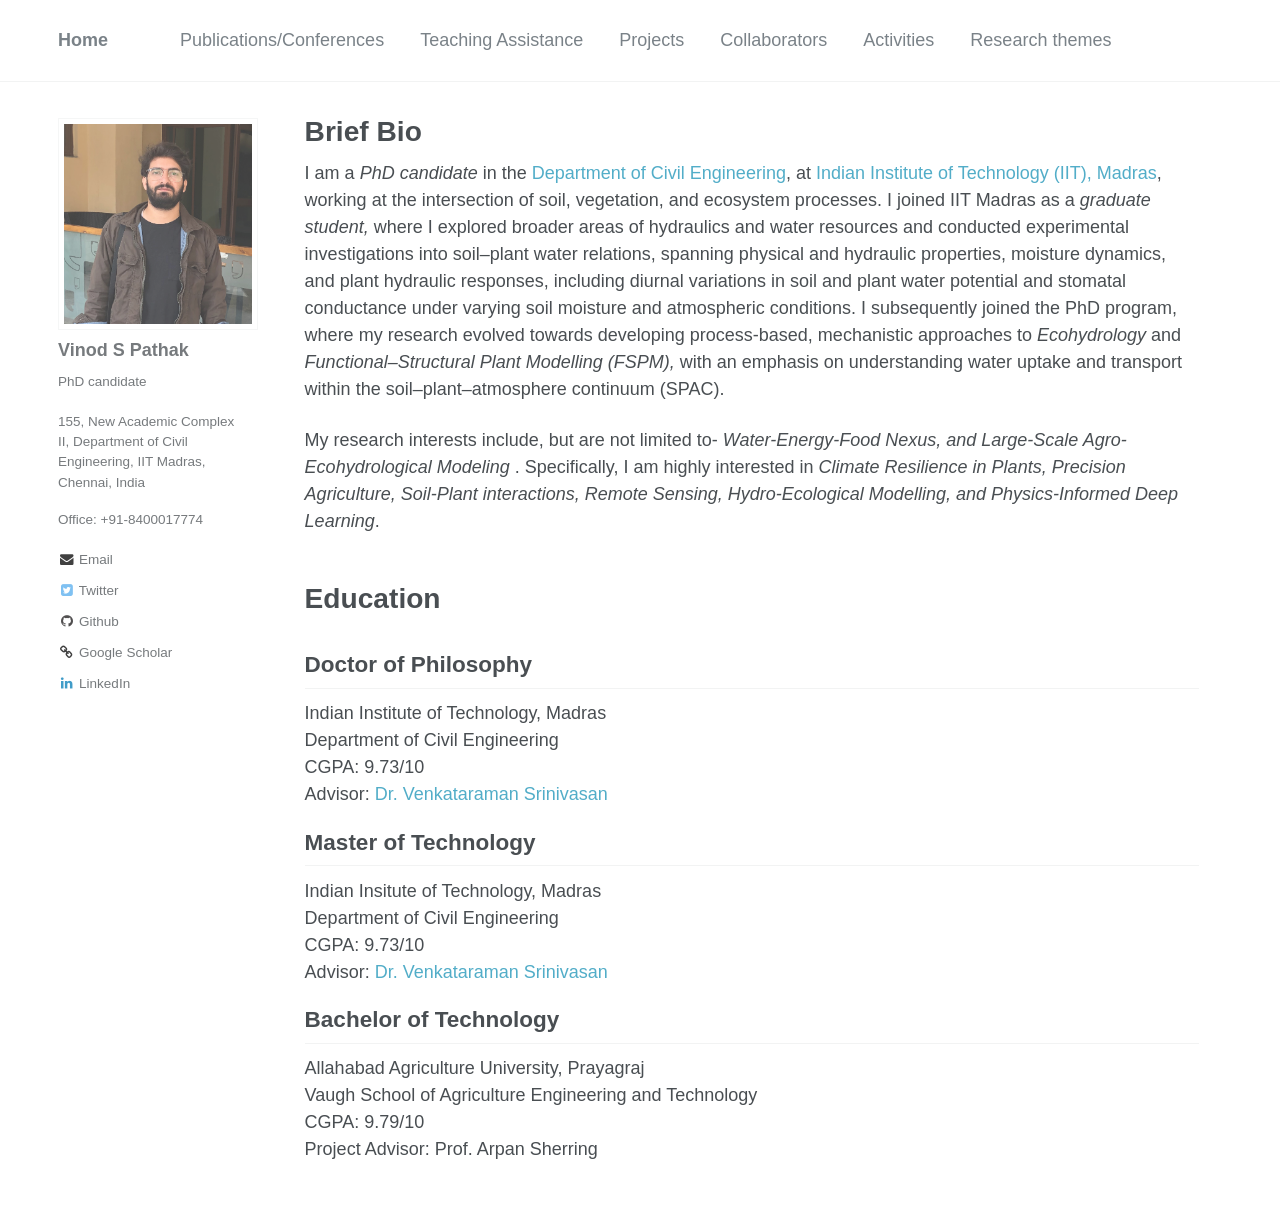
==== commit f8e7ca1b: "Update index.html" ====
--- a/index.html
+++ b/index.html
@@ -67,7 +67,7 @@
 					<p> I am a <i>PhD candidate</i> in the <a href="https://civil.iitm.ac.in/">Department of Civil Engineering</a>, at <a href="https://iitm.ac.in/">Indian Institute of Technology (IIT), Madras</a>, working at the intersection of 
 						soil, vegetation, and ecosystem processes. I joined IIT Madras as a <i> graduate student, </i> where I explored broader areas of hydraulics and water resources and conducted experimental investigations into soil–plant water
 						relations, spanning physical and hydraulic properties, moisture dynamics, and plant hydraulic responses, including diurnal variations in soil and plant water potential and stomatal conductance 
-						under varying soil moisture and atmospheric conditions. I subsequently joined the PhD program, where my research evolved towards <i> Ecohydrology </i> and <i> Functional–Structural Plant Modelling (FSPM), </i>
+						under varying soil moisture and atmospheric conditions. I subsequently joined the PhD program, where my research evolved towards developing process-based, mechanistic approaches to <i> Ecohydrology </i> and <i> Functional–Structural Plant Modelling (FSPM), </i>
 						with an emphasis on understanding water uptake and transport within the soil–plant–atmosphere continuum (SPAC). </p> 
 
                     <p>My research interests include, but are not limited to- <i>Water-Energy-Food
